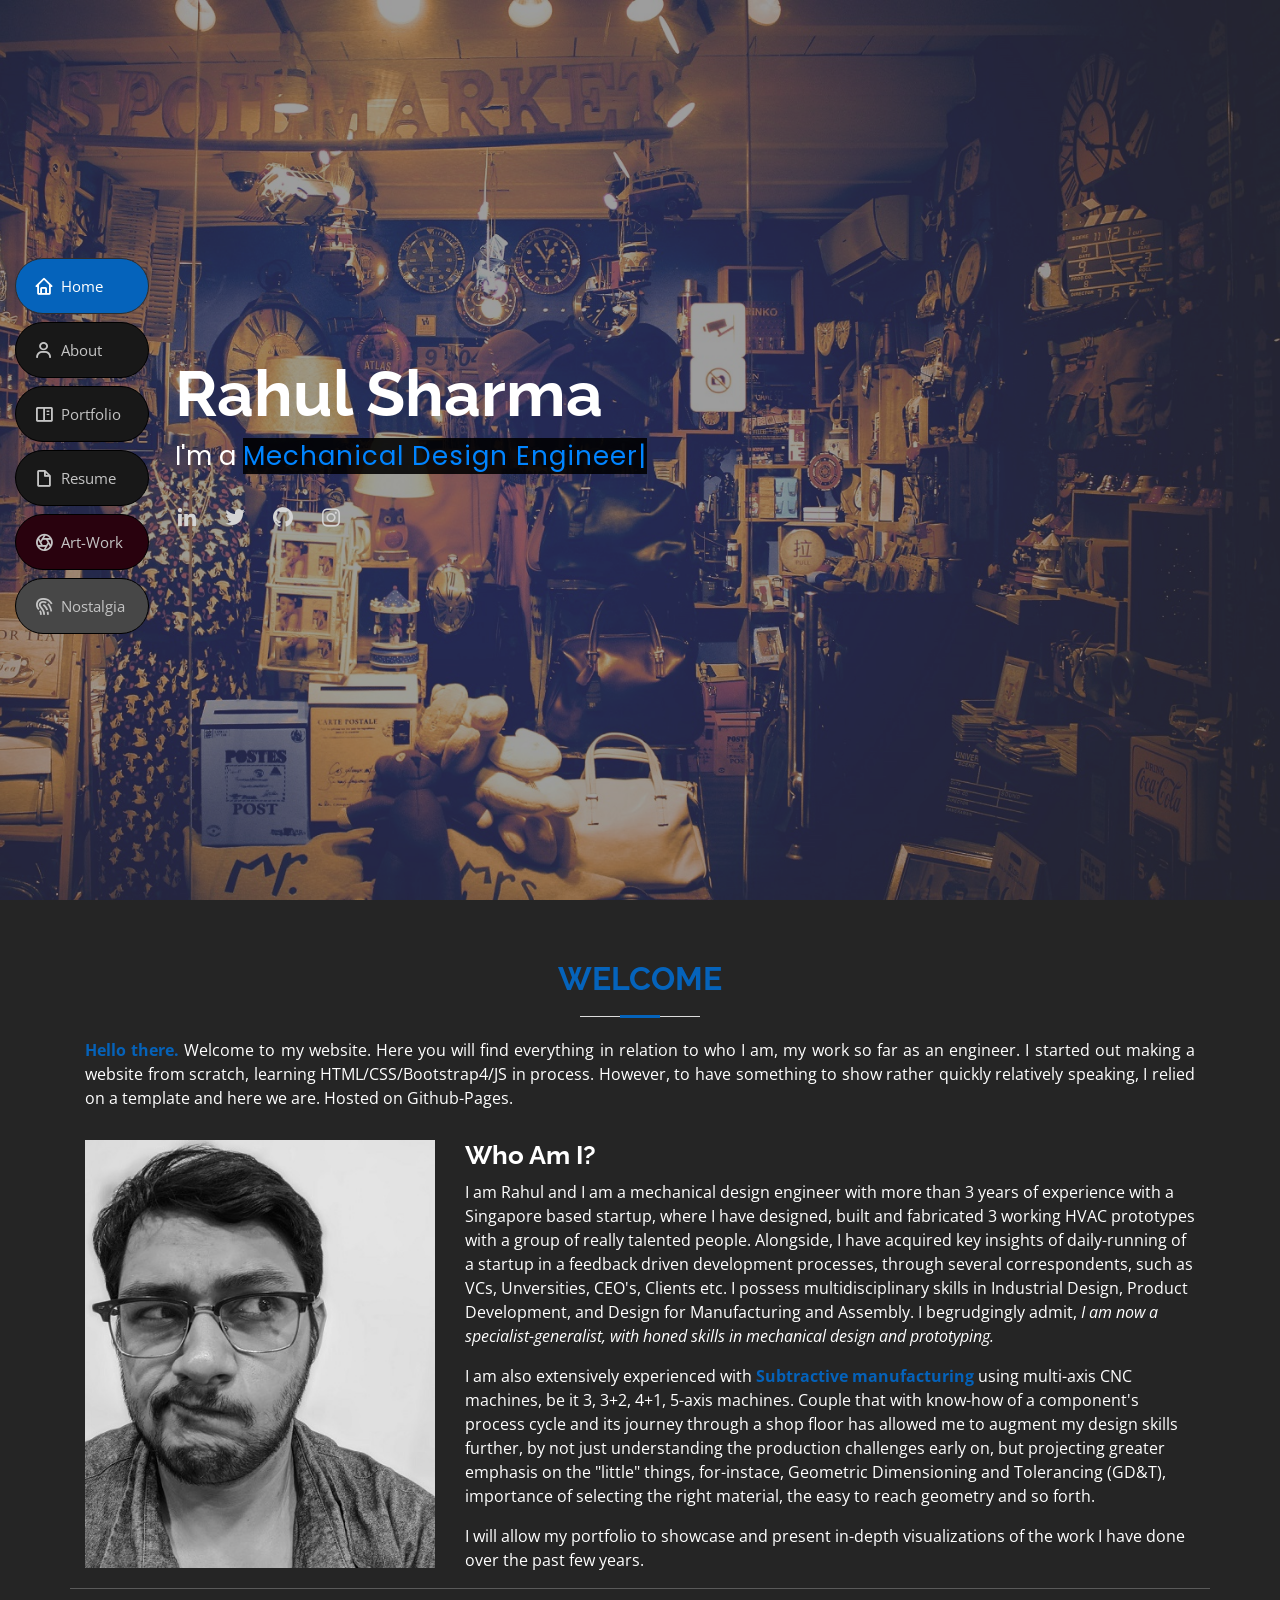
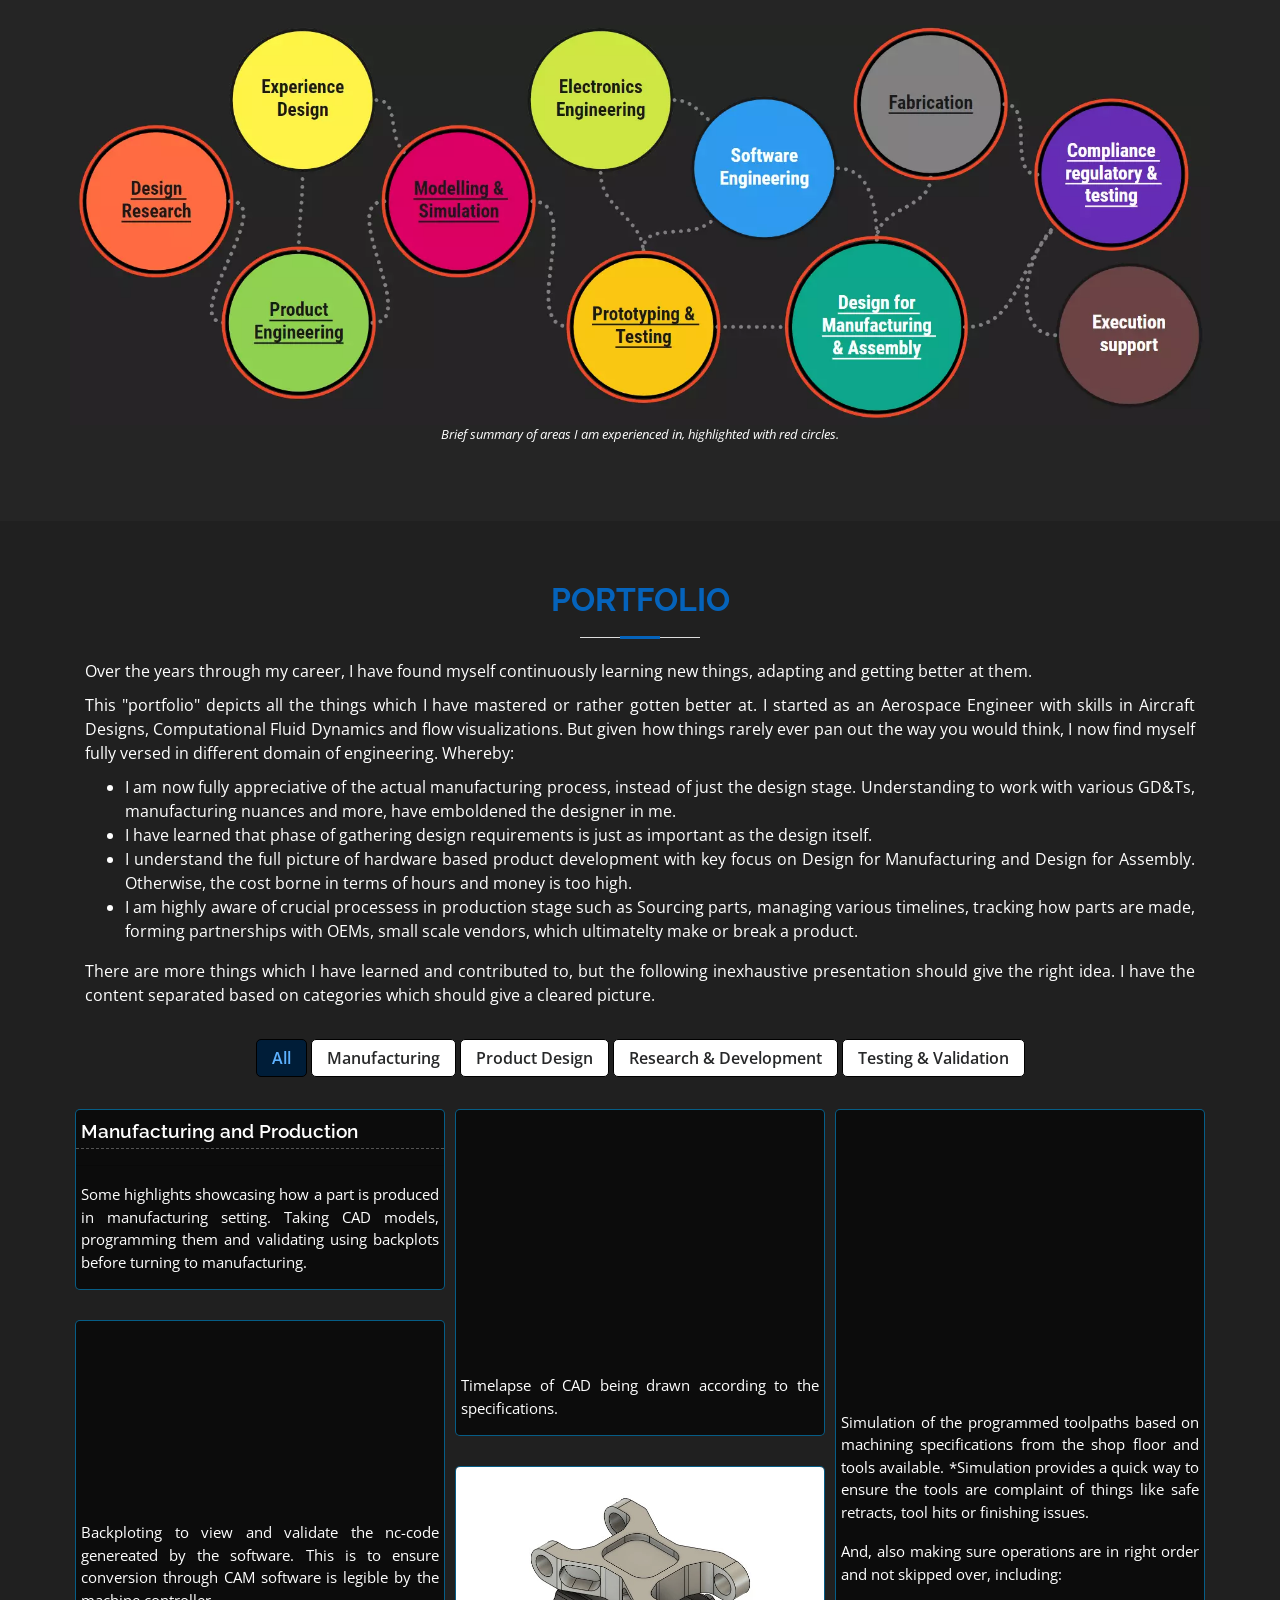
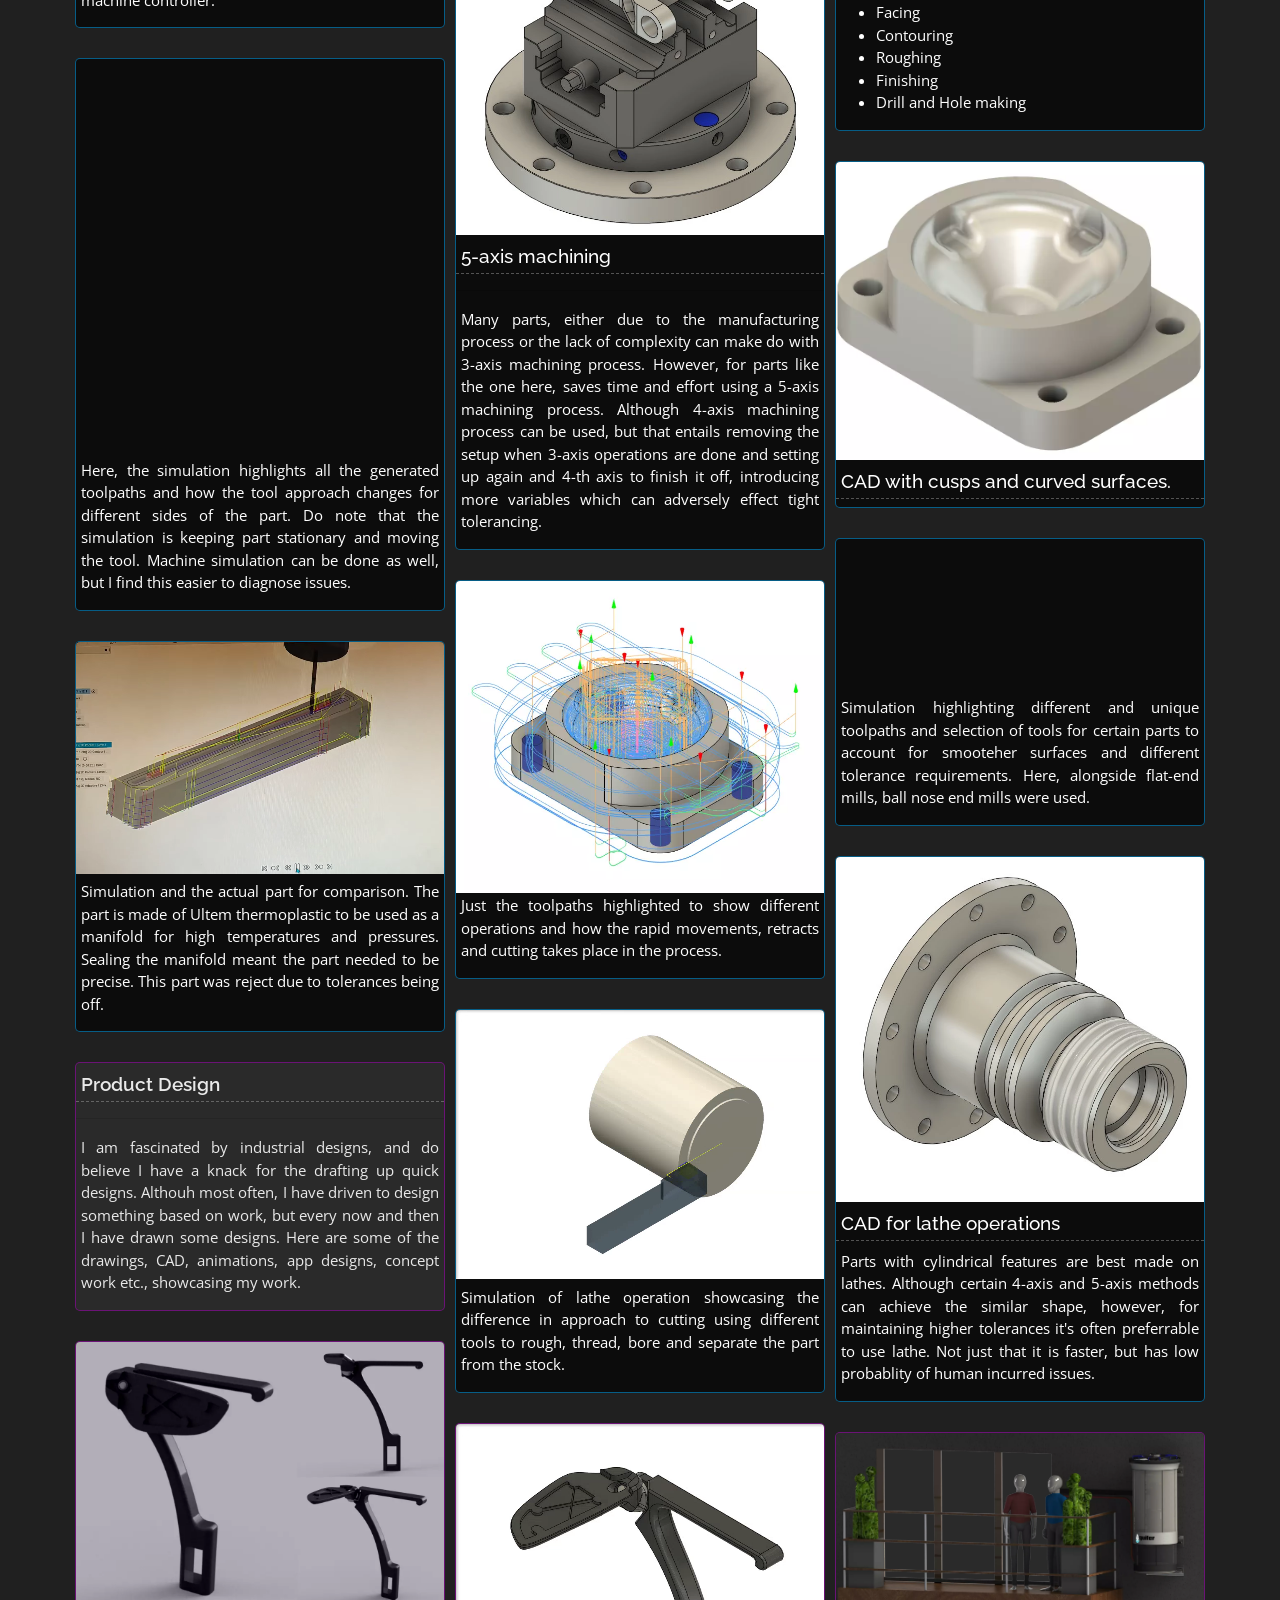
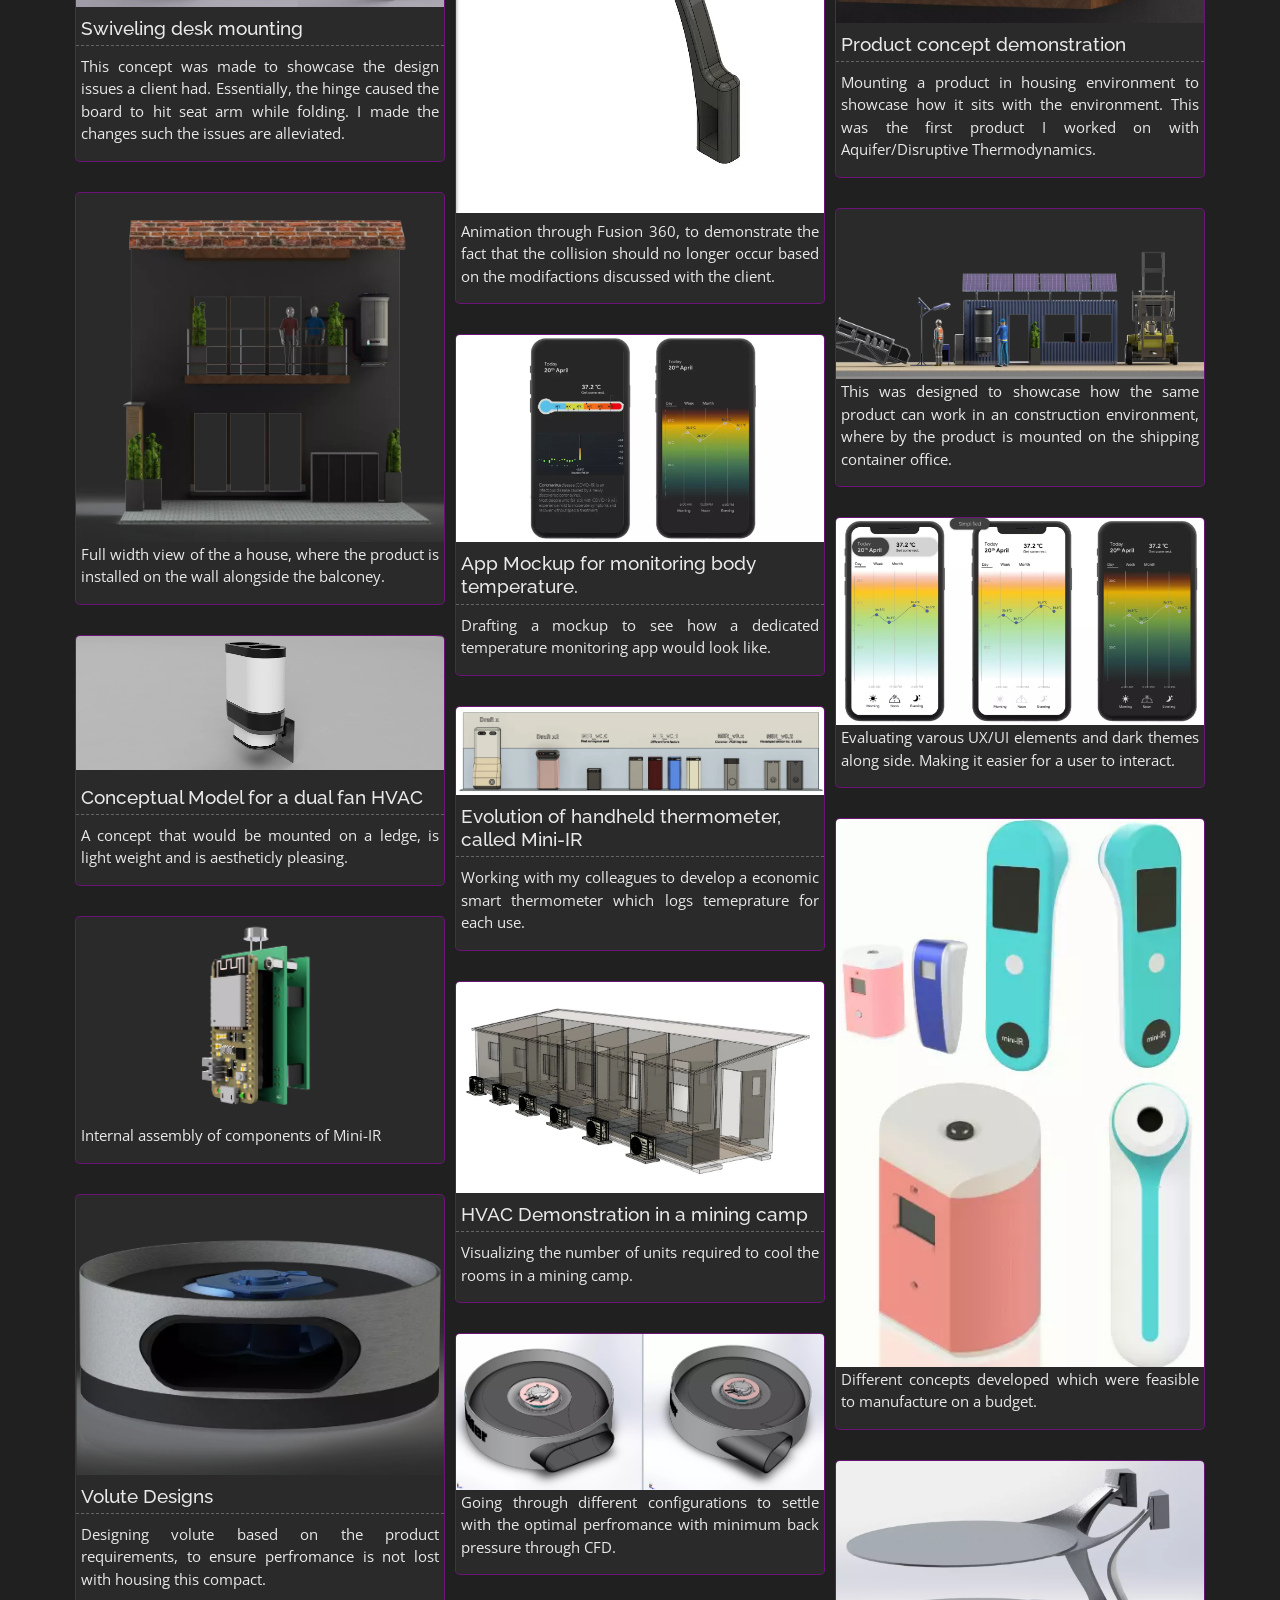
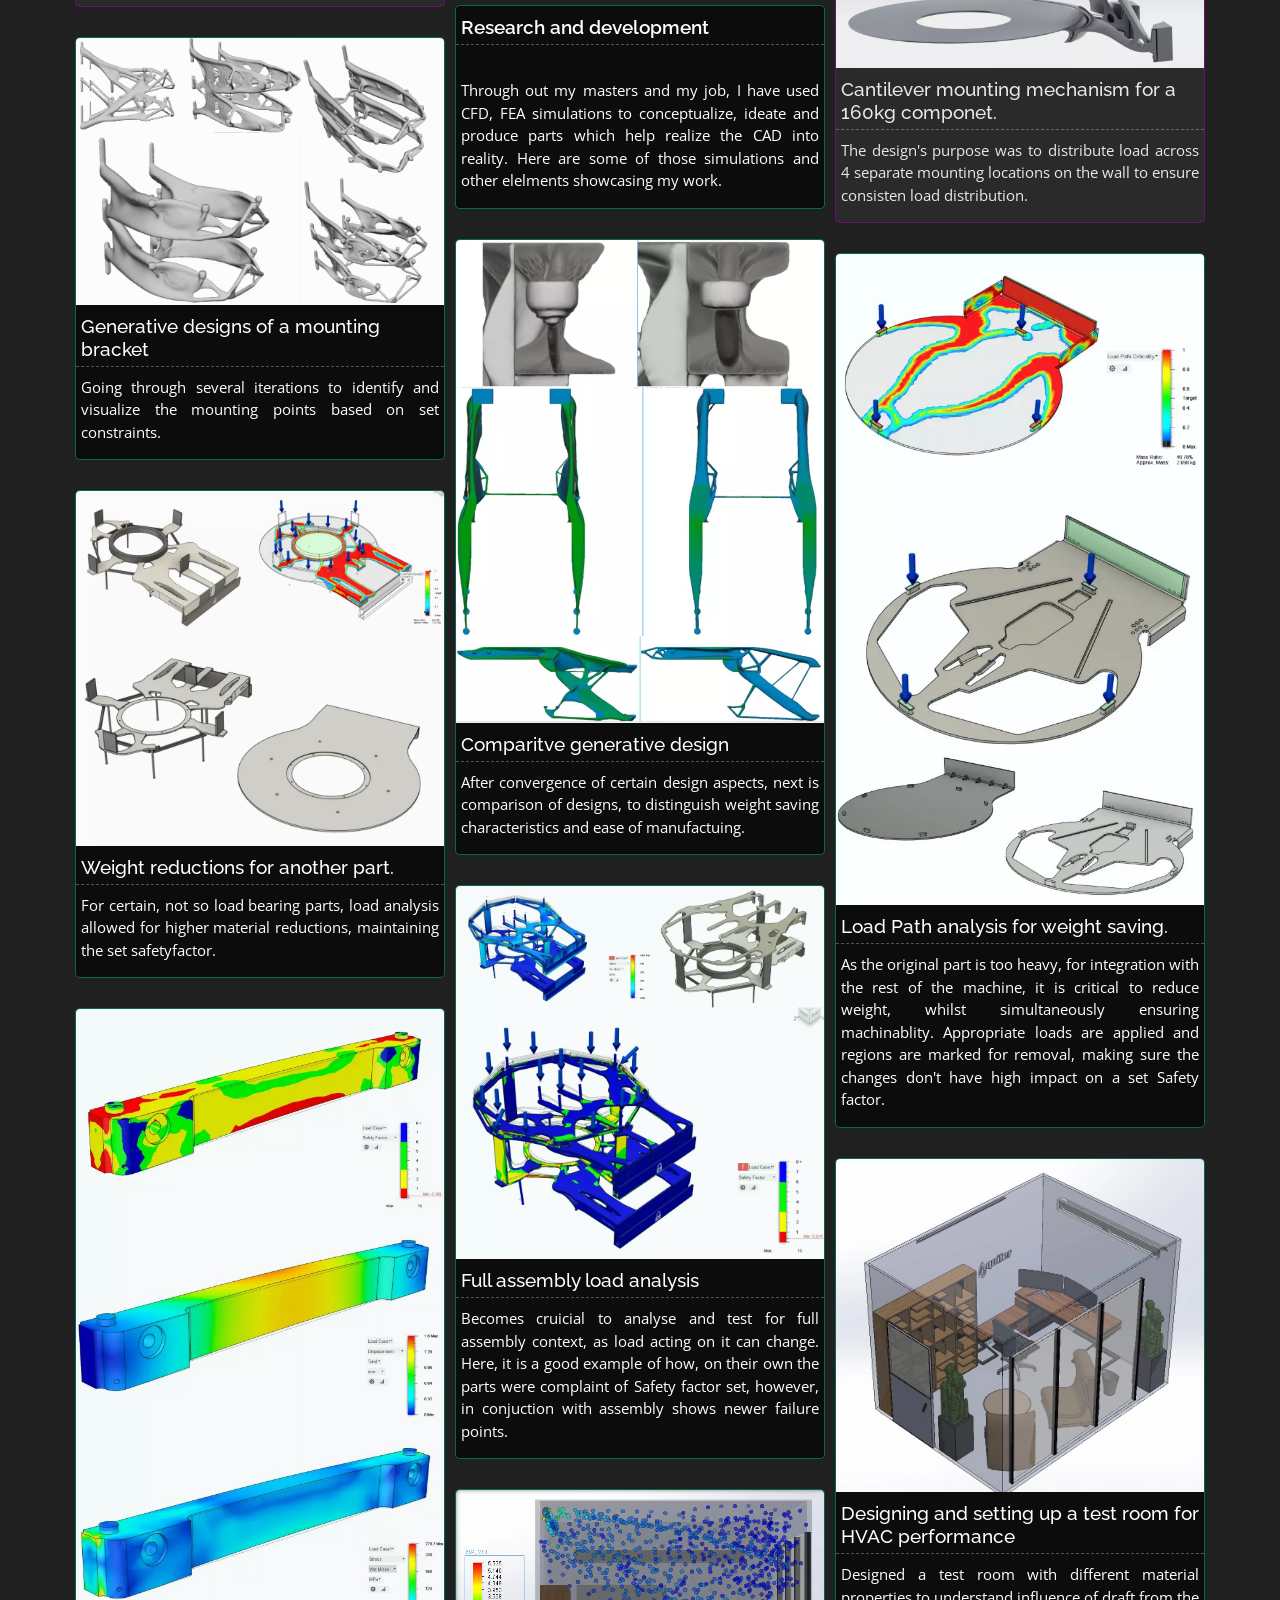
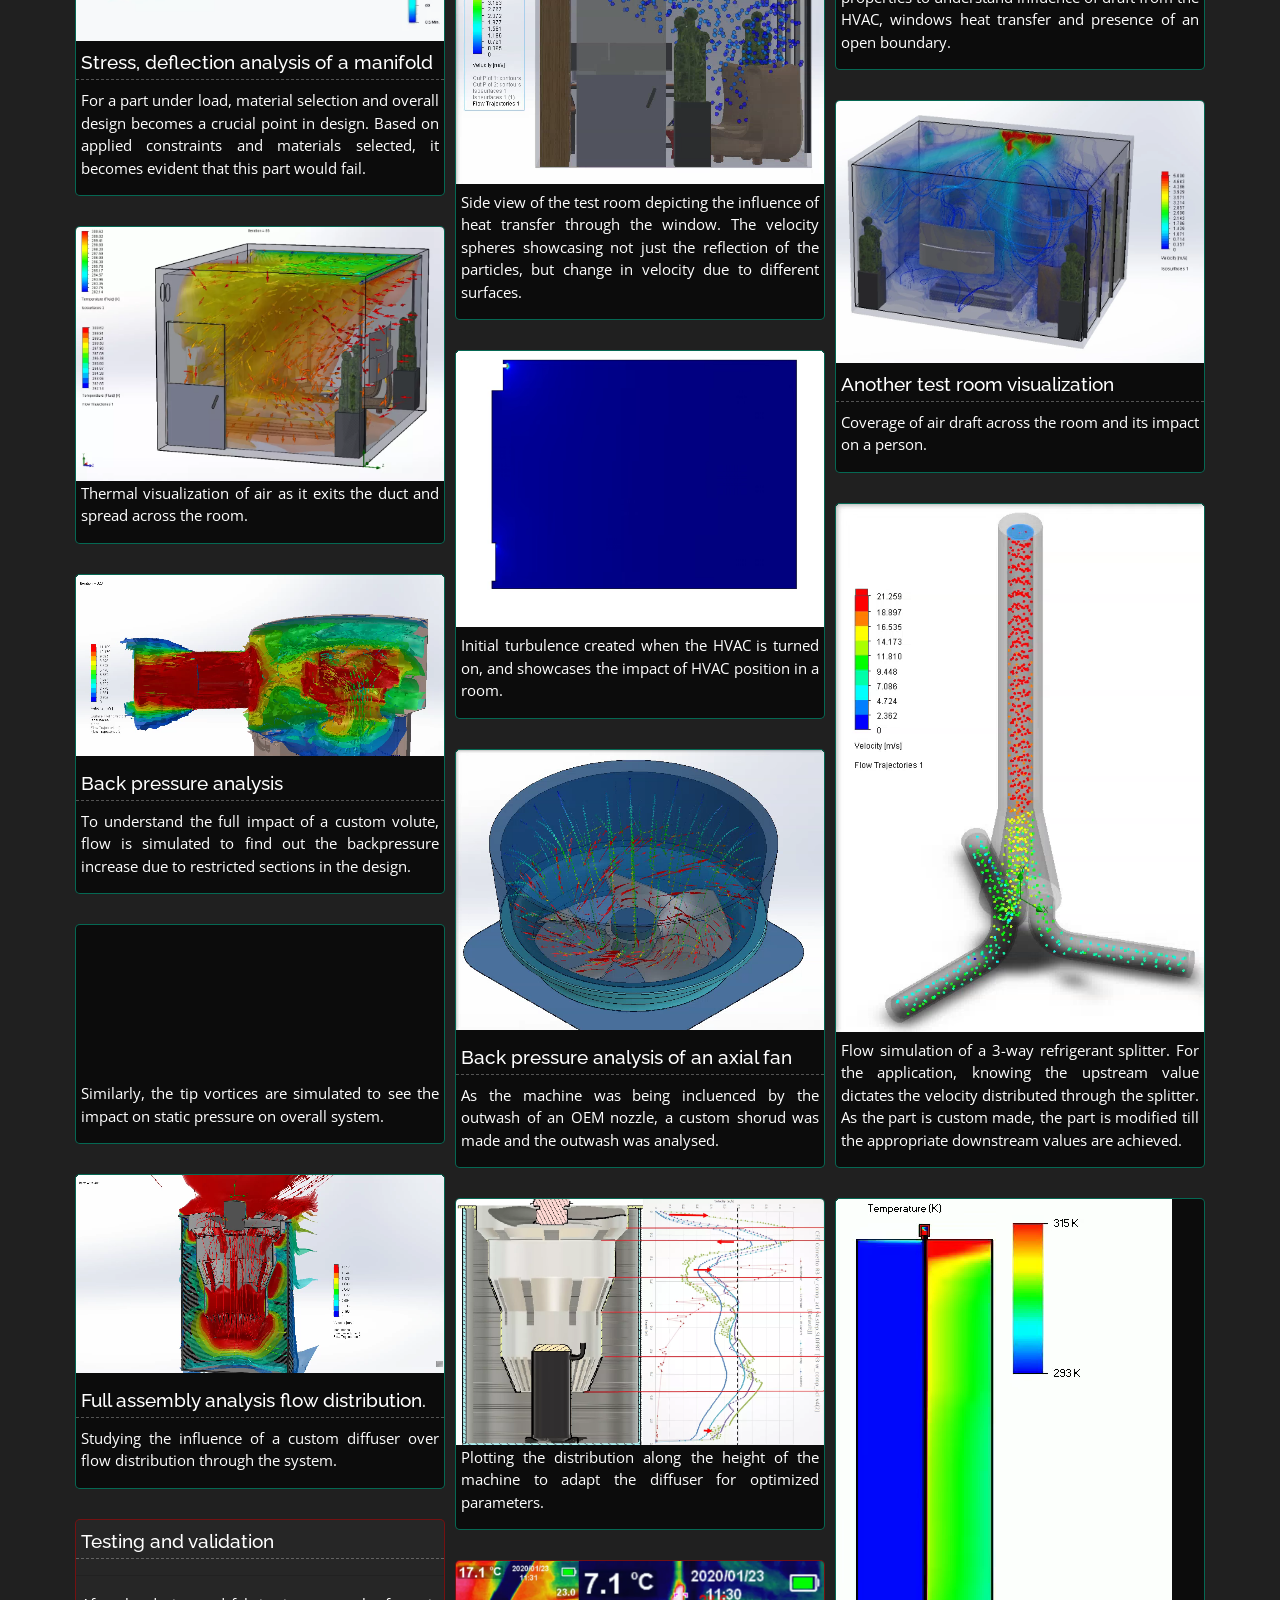
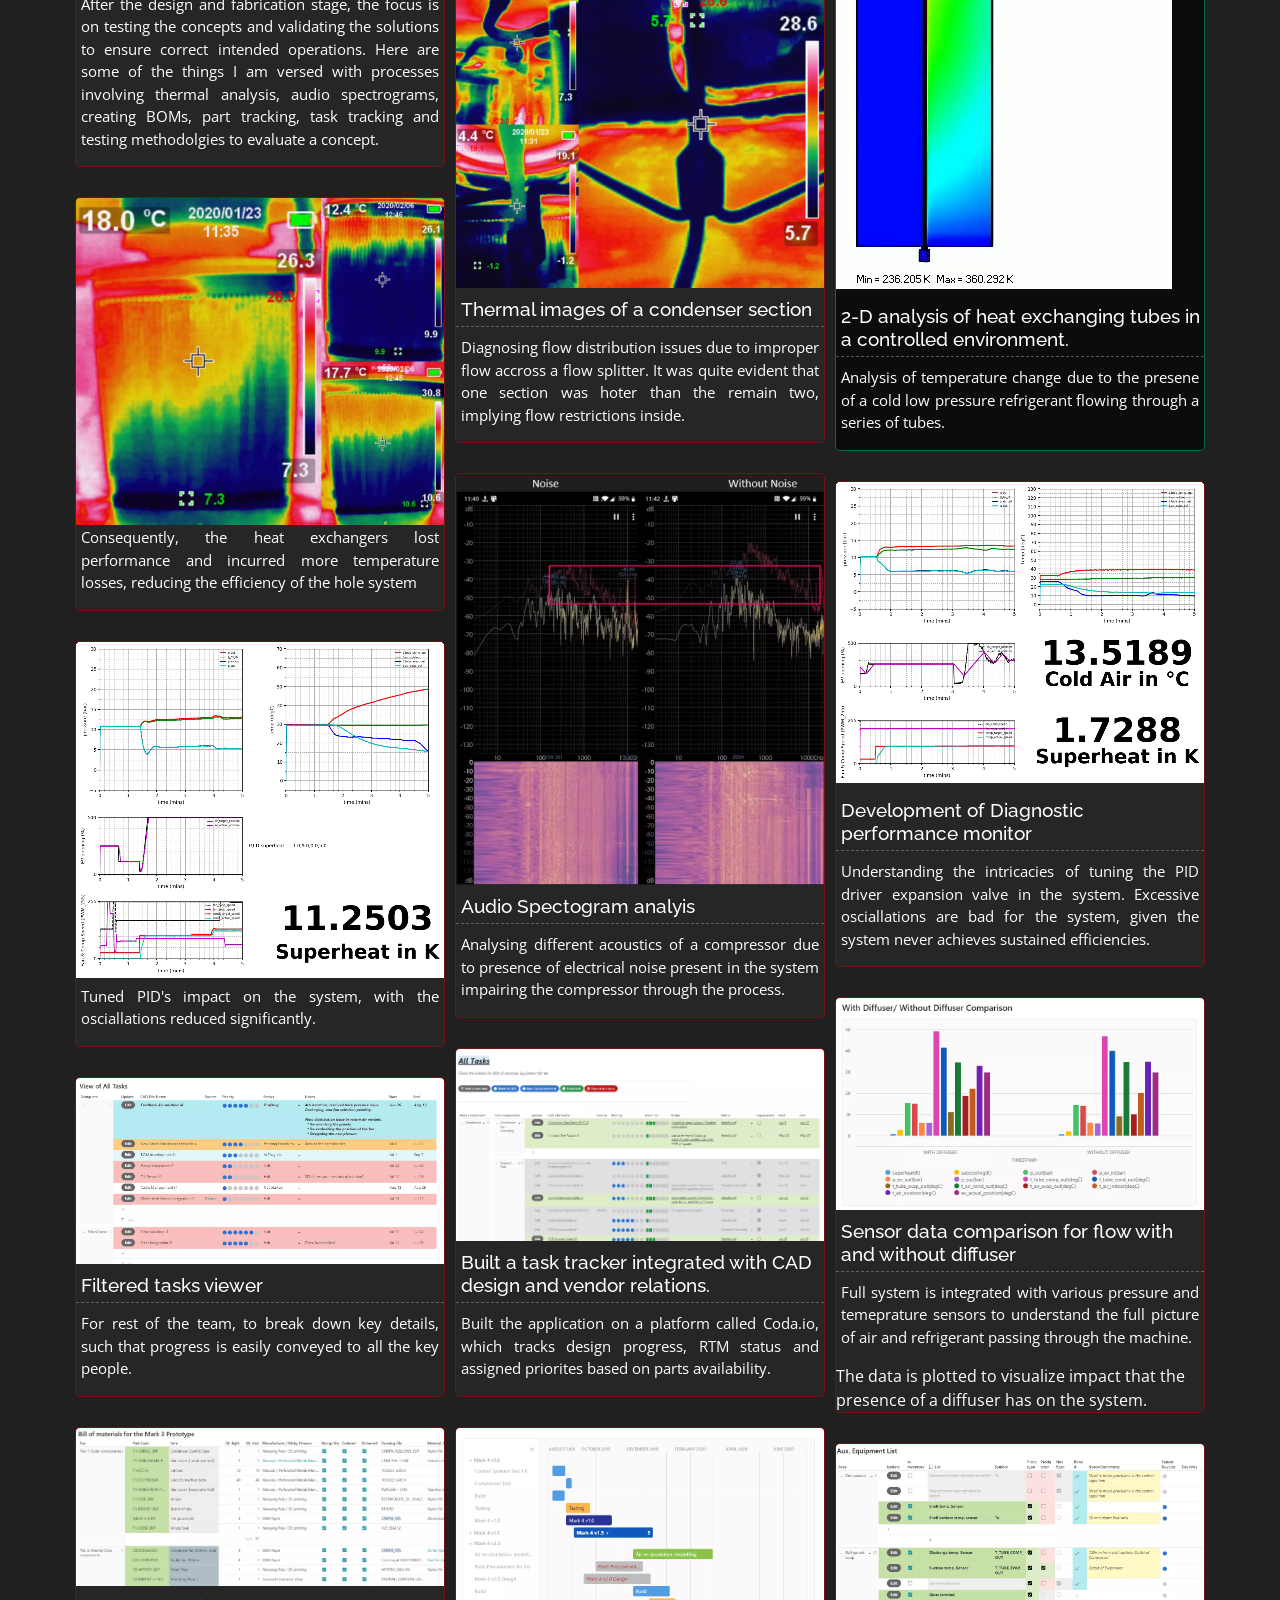
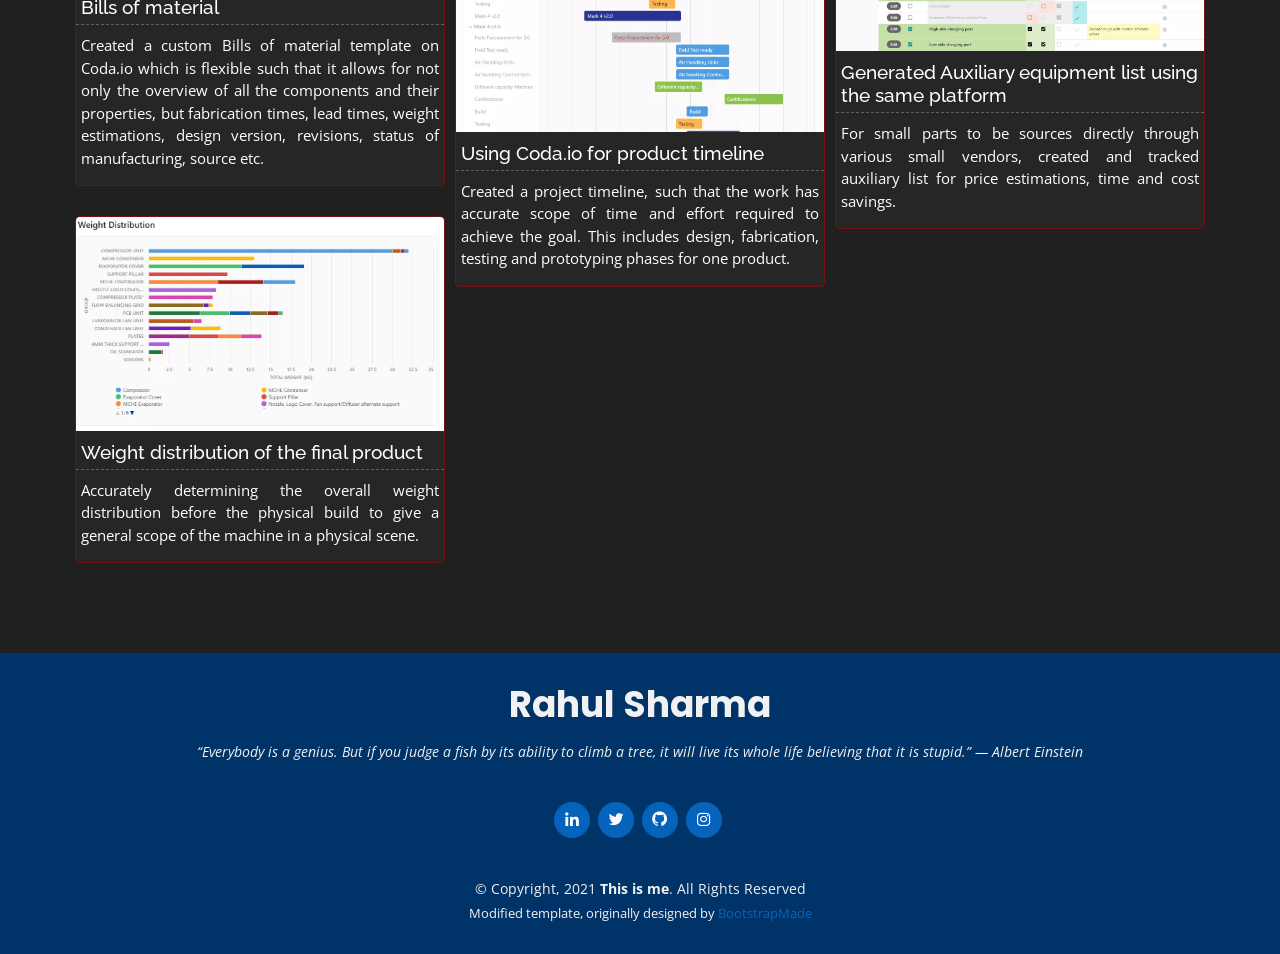
==== index.html @ 42ec7d85 "title update" ====
<!DOCTYPE html>
<html lang="en">

<head>
  <meta charset="utf-8">
  <meta content="width=device-width, initial-scale=1.0" name="viewport">

  <title>This is me - Home</title>
  <meta content="Personal Website" name="description">
  <meta content="HTML, CSS, JavaScript, Portfolio, Work, Photography, My work, Learning" name="keywords">
  <meta content="Rahul Sharma" name="author">

  <!-- Global site tag (gtag.js) - Google Analytics -->
  <script async src="https://www.googletagmanager.com/gtag/js?id=G-GDB1FDJ98K"></script>
  <script>
    window.dataLayer = window.dataLayer || [];

    function gtag() {
      dataLayer.push(arguments);
    }
    gtag('js', new Date());

    gtag('config', 'G-GDB1FDJ98K');
  </script>

  <!-- Favicons -->
  <link href="assets/img/favicon.jpg" rel="icon">
  <link href="assets/img/apple-touch-icon.jpg" rel="apple-touch-icon">

  <!-- Google Fonts -->
  <link
    href="https://fonts.googleapis.com/css?family=Open+Sans:300,300i,400,400i,600,600i,700,700i|Raleway:300,300i,400,400i,500,500i,600,600i,700,700i|Poppins:300,300i,400,400i,500,500i,600,600i,700,700i"
    rel="stylesheet">

  <!-- Vendor CSS Files -->
  <link href="assets/vendor/bootstrap/css/bootstrap.min.css" rel="stylesheet">
  <link href="assets/vendor/icofont/icofont.min.css" rel="stylesheet">
  <link href="assets/vendor/boxicons/css/boxicons.min.css" rel="stylesheet">
  <link href="assets/vendor/venobox/venobox.css" rel="stylesheet">
  <link href="assets/vendor/owl.carousel/assets/owl.carousel.min.css" rel="stylesheet">
  <link href="assets/vendor/aos/aos.css" rel="stylesheet">

  <!-- Template Main CSS File -->
  <link href="assets/css/style.css" rel="stylesheet">

  <!-- =======================================================
  * Template Name: MyResume - v2.2.1
  * Template URL: https://bootstrapmade.com/free-html-bootstrap-template-my-resume/
  * Author: BootstrapMade.com
  * License: https://bootstrapmade.com/license/
  ======================================================== -->
</head>

<body>

  <!-- ======= Mobile nav toggle button ======= -->
  <button type="button" class="mobile-nav-toggle d-xl-none"><i class="icofont-navigation-menu"></i></button>

  <!-- ======= Header ======= -->
  <header id="header" class="d-flex flex-column justify-content-center">

    <nav class="nav-menu">
      <ul>
        <li class="active"><a href="#hero"><i class="bx bx-home"></i> <span>Home</span></a></li>
        <li><a href="#about"><i class="bx bx-user"></i> <span>About</span></a></li>
        <li><a href="#portfolio"><i class="bx bx-book-content"></i> <span>Portfolio</span></a></li>
        <li><a href="/resume.html"><i class="bx bx-file-blank"></i> <span>Resume</span></a></li>
        <li><a href="https://www.rahulsharma.xyz" target="_blank" class="photos"><i class="bx bx-aperture"></i>
            <span>Art-Work</span></a></li>
        <li><a href="https://rahulsharma94.wixsite.com/rahul-sharma" target="_blank" class="nostalgia"><i
              class="bx bx-fingerprint"></i>
            <span>Nostalgia</span></a></li>

        <!--<li><a href="#services"><i class="bx bx-server"></i> <span>My Blog!</span></a></li>-->
      </ul>
    </nav><!-- .nav-menu -->

  </header><!-- End Header -->

  <!-- ======= Hero Section ======= -->
  <section id="hero" class="d-flex flex-column justify-content-center">
    <div class="container" data-aos="zoom-in" data-aos-delay="100">
      <h1>Rahul Sharma</h1>
      <p>I'm a <span class="typed" data-typed-items="Mechanical Design Engineer, Product Designer, Photographer"></span>
      </p>
      <div class="social-links">
        <a href="https://www.linkedin.com/in/rahul-sha/" target="_blank" class="linkedin"><i
            class="bx bxl-linkedin"></i></a>
        <a href="https://twitter.com/xo_rahul" target="_blank" class="twitter"><i class="bx bxl-twitter"></i></a>
        <a href="https://github.com/rahul-sha" target="_blank" class="github"><i class="bx bxl-github"></i></a>
        <!--<a href="#" class="facebook"><i class="bx bxl-facebook"></i></a>-->
        <a href="https://www.instagram.com/ray_shiene/" target="_blank" class="instagram"><i
            class="bx bxl-instagram"></i></a>
        <!--<a href="#" class="google-plus"><i class="bx bxl-skype"></i></a>-->

      </div>
    </div>
  </section><!-- End Hero -->

  <main id="main">

    <!-- ======= About Section ======= -->
    <section id="about" class="about">
      <div class="container" data-aos="fade-up">

        <div class="section-title">
          <h2>Welcome</h2>
          <p><a href="https://youtu.be/rEq1Z0bjdwc?t=8" target="_blank">Hello there.</a> Welcome to my website. Here you
            will find everything in relation to who I am, my work so far as an engineer. I started out making a website
            from scratch, learning HTML/CSS/Bootstrap4/JS in process. However, to have something to show rather quickly
            relatively speaking, I relied on a template and here we are. Hosted on Github-Pages.

            <style>
              .about a {
                color: #0562b9;
                font-weight: bold;
              }

              .about a:hover {
                color: red;
              }
            </style>
        </div>

        <div class="row">
          <div class="col-lg-4">
            <img src="assets/img/profile-img.jpg" class="img-fluid" alt="My photo">
          </div>
          <div class="col-lg-8 pt-4 pt-lg-0 content">
            <h3>Who Am I?</h3>
            <p>
              I am Rahul and I am a mechanical design engineer with more than 3 years of experience with a Singapore
              based startup, where I have designed, built and fabricated 3 working HVAC prototypes with a group of
              really talented people. Alongside, I have acquired key insights of daily-running of a startup in a
              feedback driven
              development processes, through several correspondents, such as VCs, Unversities, CEO's, Clients etc. I
              possess multidisciplinary skills in Industrial Design, Product Development, and
              Design for Manufacturing and Assembly. I begrudgingly admit, <span class="font-italic">I am now a
                specialist-generalist, with honed skills in mechanical design and prototyping.</span>
            </p>
            <p>
              I am also extensively experienced with <a
                href="https://formlabs.com/asia/blog/additive-manufacturing-vs-subtractive-manufacturing/"
                target="_blank">Subtractive manufacturing</a> using
              multi-axis CNC machines, be it 3, 3+2, 4+1, 5-axis machines. Couple that with know-how of a component's
              process cycle and its journey through a shop floor has allowed me to augment my design skills
              further, by not just understanding the production challenges early on, but projecting greater emphasis on
              the "little" things, for-instace,
              Geometric Dimensioning and Tolerancing (GD&T), importance of selecting the right material, the easy to
              reach geometry and so forth.
            </p>
            <p>I will allow my portfolio to showcase and present in-depth visualizations of the work I have done over
              the past few
              years.</p>
          </div>
          <figure>
            <hr style="background-color: rgba(255, 255, 255, 0.295);">
            <img src="assets/img/responsibilities.webp" width="100%" style="padding-top: 20px;"
              alt="My responsibilities">
            <figcaption style="font-size: smaller;font-style: italic; text-align: center;">Brief summary of areas I am
              experienced in, highlighted with red circles.</figcaption>
          </figure>
        </div>

      </div>
    </section><!-- End About Section -->

    <!-- ======= Work-Portfolio Section ======= -->
    <section id="portfolio" class="portfolio section-bg">
      <div class="container" data-aos="fade-up">

        <div class="section-title">
          <h2>Portfolio</h2>
          <p>Over the years through my career, I have found myself continuously learning new things,
            adapting and getting better at them.</p>
          <p>This "portfolio" depicts all the things which I have mastered or rather gotten better at. I started as an
            Aerospace Engineer with skills in Aircraft Designs, Computational Fluid Dynamics and flow visualizations.
            But given how things rarely ever pan out the way you would think, I now find myself fully versed in
            different domain of engineering. Whereby:
          </p>

          <ul>
            <li>I am now fully appreciative of the actual manufacturing process, instead of just the design stage.
              Understanding to work with various GD&Ts, manufacturing nuances and more, have emboldened the
              designer in me.</li>
            <li>I have learned that phase of gathering design requirements is just as important as the design itself.
            </li>
            <li>I understand the full picture of hardware based product development with key focus on Design for
              Manufacturing and Design for Assembly. Otherwise, the cost borne in terms of hours and money is too high.
            </li>
            <li>I am highly aware of crucial processess in production stage such as Sourcing parts, managing various
              timelines, tracking how parts are made, forming partnerships with OEMs,
              small scale vendors, which ultimatelty make or break a product.</li>
          </ul>

          <p>There are more things which I have learned and contributed to, but the following inexhaustive presentation
            should give the right idea. I have the content separated based on categories which should give a cleared
            picture.</p>

        </div>

        <div class="row">
          <div class="col-lg-12 d-flex justify-content-center" data-aos="fade-up" data-aos-delay="100">
            <ul id="portfolio-flters">
              <li data-filter="*" class="filter-active">All</li>
              <li data-filter=".filter-mnfg">Manufacturing</li>
              <li data-filter=".filter-prd-dsn">Product Design</li>
              <li data-filter=".filter-rnd">Research & Development</li>
              <li data-filter=".filter-tnv">Testing & Validation</li>
            </ul>
          </div>
        </div>

        <div class="row portfolio-container" data-aos="fade-up" data-aos-delay="200">
          <!-- ---------------------------- Manufacturing ---------------------------- -->
          <!-- --------------------------------- P1 ---------------------------------- -->
          <div class="col-lg-4 col-md-6 portfolio-item filter-mnfg">
            <div class="portfolio-wrap mnfg-dsc">
              <style>
                .mnfg-dsc h4 {
                  padding-top: 10px;
                  font-weight: 600;
                }
              </style>
              <h4>Manufacturing and Production</h4>
              <hr>
              <p>Some highlights showcasing how a part is produced in manufacturing setting.
                Taking CAD models, programming them and validating using backplots before
                turning to manufacturing.
              </p>
            </div>
          </div>

          <div class="col-lg-4 col-md-6 portfolio-item filter-mnfg">
            <div class="portfolio-wrap">
              <video class="img-fluid" autoplay loop muted>
                <source src="assets/img/portfolio/Manufacturing/P1 CAD.webm" type="video/webm" alt="Video">
              </video>
              <p>Timelapse of CAD being drawn according to the specifications.</p>
            </div>
          </div>

          <div class="col-lg-4 col-md-6 portfolio-item filter-mnfg">
            <div class="portfolio-wrap">
              <video class="img-fluid" autoplay loop muted>
                <source src="assets/img/portfolio/Manufacturing/P1 CAM Simulation.webm" type="video/webm" alt="Video">
              </video>
              <p>Simulation of the programmed toolpaths based on machining specifications from the shop floor and tools
                available.
                *Simulation provides a quick way to ensure the tools are complaint of things like safe retracts, tool
                hits or finishing issues.
              </p>
              <P>And, also making sure operations are in right order and not skipped over, including:
              </P>
              <ul>
                <li>Facing</li>
                <li>Contouring</li>
                <li>Roughing</li>
                <li>Finishing</li>
                <li>Drill and Hole making</li>
              </ul>
            </div>
          </div>

          <div class="col-lg-4 col-md-6 portfolio-item filter-mnfg">
            <div class="portfolio-wrap">
              <video class="img-fluid" autoplay loop muted>
                <source src="assets/img/portfolio/Manufacturing/P1 Toolpath backplot.webm" type="video/webm"
                  alt="Video">
              </video>
              <p>Backploting to view and validate the nc-code genereated by the software. This is to ensure
                conversion through CAM software is legible by the machine controller.</p>
            </div>
          </div>

          <!-- --------------------------------- P2 ---------------------------------- -->

          <div class="col-lg-4 col-md-6 portfolio-item filter-mnfg">
            <div class="portfolio-wrap">
              <img src="assets/img/portfolio/Manufacturing/P2.webp" class="img-fluid" alt="">

              <h4>5-axis machining</h4>
              <hr>
              <p>Many parts, either due to the manufacturing process or the lack of complexity can make do with
                3-axis machining process. However, for parts like the one here, saves time and effort using a 5-axis
                machining process.
                Although 4-axis machining process can be used, but that entails removing the setup when 3-axis
                operations are done and
                setting up again and 4-th axis to finish it off, introducing more variables which can adversely effect
                tight tolerancing.
              </p>
            </div>
          </div>

          <div class="col-lg-4 col-md-6 portfolio-item filter-mnfg">
            <div class="portfolio-wrap">
              <video class="img-fluid" autoplay loop muted>
                <source src="assets/img/portfolio/Manufacturing/P2 CAM Multi Axis Simulation.webm" type="video/webm"
                  alt="Video">
              </video>
              <p>Here, the simulation highlights all the generated toolpaths and how the tool approach changes for
                different sides of the part.
                Do note that the simulation is keeping part stationary and moving the tool. Machine simulation can be
                done as well, but I find this easier to diagnose issues.
              </p>
            </div>
          </div>

          <!-- --------------------------------- P3 ---------------------------------- -->

          <div class="col-lg-4 col-md-6 portfolio-item filter-mnfg">
            <div class="portfolio-wrap">
              <img src="assets/img/portfolio/Manufacturing/P3 CAD model.webp" class="img-fluid" alt="">
              <h4>CAD with cusps and curved surfaces.</h4>
            </div>
          </div>

          <div class="col-lg-4 col-md-6 portfolio-item filter-mnfg">
            <div class="portfolio-wrap">
              <video class="img-fluid" autoplay loop muted>
                <source src="assets/img/portfolio/Manufacturing/P3 CAM Simulation.webm" type="video/webm" alt="Video">
              </video>
              <p>Simulation highlighting different and unique toolpaths and selection of tools for certain parts
                to account for smooteher surfaces and different tolerance requirements. Here, alongside flat-end mills,
                ball nose end mills were used.
              </p>
            </div>
          </div>

          <div class="col-lg-4 col-md-6 portfolio-item filter-mnfg">
            <div class="portfolio-wrap">
              <img src="assets/img/portfolio/Manufacturing/P3 CAM toolpaths.webp" class="img-fluid" alt="">
              <p>Just the toolpaths highlighted to show different operations and how the rapid movements, retracts and
                cutting takes place in the process.</p>
            </div>
          </div>

          <!-- --------------------------------- P5 ---------------------------------- -->
          <div class="col-lg-4 col-md-6 portfolio-item filter-mnfg">
            <div class="portfolio-wrap">

              <video class="img-fluid" autoplay loop muted>
                <source src="assets/img/portfolio/Manufacturing/P5 manifold cam.webm" type="video/webm" alt="Video">
              </video>
              <p>Simulation and the actual part for comparison. The part is made of Ultem thermoplastic to be used as a
                manifold for high temperatures
                and pressures. Sealing the manifold meant the part needed to be precise. This part was reject due to
                tolerances being off.
              </p>
            </div>
          </div>

          <!-- --------------------------------- P4 ---------------------------------- -->

          <div class="col-lg-4 col-md-6 portfolio-item filter-mnfg">
            <div class="portfolio-wrap">
              <img src="assets/img/portfolio/Manufacturing/P4.webp" class="img-fluid" alt="">

              <h4>CAD for lathe operations</h4>
              <p>Parts with cylindrical features are best made on lathes. Although certain 4-axis and 5-axis methods can
                achieve the similar shape, however,
                for maintaining higher tolerances it's often preferrable to use lathe. Not just that it is faster, but
                has low probablity of human incurred issues.</p>
            </div>
          </div>

          <div class="col-lg-4 col-md-6 portfolio-item filter-mnfg">
            <div class="portfolio-wrap">
              <video class="img-fluid" autoplay loop muted>
                <source src="assets/img/portfolio/Manufacturing/P4 CAM Lathe.webm" type="video/webm" alt="Video">
              </video>
              <p>Simulation of lathe operation showcasing the difference in approach to cutting using different tools to
                rough, thread, bore and separate the part from the stock.</p>
            </div>
          </div>


          <!-- --------------------------- Product Design ---------------------------- -->
          <!-- --------------------------------- PR1 ---------------------------------- -->
          <div class="col-lg-4 col-md-6 portfolio-item filter-prd-dsn">
            <div class="portfolio-wrap mnfg-dsc">
              <style>
                .mnfg-dsc h4 {
                  padding-top: 10px;
                  font-weight: 600;
                }
              </style>
              <h4>Product Design</h4>
              <hr>
              <p>I am fascinated by industrial designs, and do believe I have a knack for the drafting up quick designs.
                Althouh most often, I have driven to design something based on work, but every now and then I have drawn
                some designs.
                Here are some of the drawings, CAD, animations, app designs, concept work etc., showcasing my work.
              </p>
            </div>
          </div>

          <div class="col-lg-4 col-md-6 portfolio-item filter-prd-dsn">
            <div class="portfolio-wrap">
              <img src="assets/img/portfolio/Product design/PR1-0.webp" class="img-fluid" alt="">
              <h4>Swiveling desk mounting</h4>
              <p>This concept was made to showcase the design issues a client had. Essentially, the hinge caused the
                board to hit seat arm while folding.
                I made the changes such the issues are alleviated.
              </p>
            </div>
          </div>

          <div class="col-lg-4 col-md-6 portfolio-item filter-prd-dsn">
            <div class="portfolio-wrap">
              <video class="img-fluid" autoplay loop muted>
                <source src="assets/img/portfolio/Product design/PR1 anim.webm" type="video/webm" alt="Video">
              </video>
              <p>Animation through Fusion 360, to demonstrate the fact that the collision should no longer occur based
                on the modifactions discussed with the client.</p>
            </div>
          </div>

          <!-- --------------------------------- PR4 --------------------------------- -->

          <div class="col-lg-4 col-md-6 portfolio-item filter-prd-dsn">
            <div class="portfolio-wrap">
              <img src="assets/img/portfolio/Product design/PR4-1.webp" class="img-fluid" alt="">
              <h4>Product concept demonstration</h4>
              <p>Mounting a product in housing environment to showcase how it sits with the environment.
                This was the first product I worked on with Aquifer/Disruptive Thermodynamics.
              </p>
            </div>
          </div>

          <div class="col-lg-4 col-md-6 portfolio-item filter-prd-dsn">
            <div class="portfolio-wrap">
              <img src="assets/img/portfolio/Product design/PR4-2.webp" class="img-fluid" alt="">
              <p>Full width view of the a house, where the product is installed on the wall alongside the balconey.</p>
            </div>
          </div>

          <div class="col-lg-4 col-md-6 portfolio-item filter-prd-dsn">
            <div class="portfolio-wrap">
              <img src="assets/img/portfolio/Product design/PR4-3.webp" class="img-fluid" alt="">
              <p>This was designed to showcase how the same product can work in an construction environment, where by
                the product is mounted on the shipping container office.</p>
            </div>
          </div>

          <!-- --------------------------------- PR5 --------------------------------- -->

          <div class="col-lg-4 col-md-6 portfolio-item filter-prd-dsn">
            <div class="portfolio-wrap">
              <img src="assets/img/portfolio/Product design/PR5-1.webp" class="img-fluid" alt="">
              <h4>App Mockup for monitoring body temperature.</h4>
              <p>Drafting a mockup to see how a dedicated temperature monitoring app would look like.</p>
            </div>
          </div>

          <div class="col-lg-4 col-md-6 portfolio-item filter-prd-dsn">
            <div class="portfolio-wrap">
              <img src="assets/img/portfolio/Product design/PR5-2.webp" class="img-fluid" alt="">
              <p>Evaluating varous UX/UI elements and dark themes along side. Making it easier for a user to interact.
              </p>
            </div>
          </div>

          <!-- --------------------------------- PR6 --------------------------------- -->

          <div class="col-lg-4 col-md-6 portfolio-item filter-prd-dsn">
            <div class="portfolio-wrap">
              <video class="img-fluid" autoplay loop muted>
                <source src="assets/img/portfolio/Product design/PR6.webm" type="video/webm" alt="Video">
              </video>
              <h4>Conceptual Model for a dual fan HVAC</h4>
              <p>A concept that would be mounted on a ledge, is light weight and is aestheticly pleasing.</p>
            </div>
          </div>

          <!-- --------------------------------- PR7 --------------------------------- -->

          <div class="col-lg-4 col-md-6 portfolio-item filter-prd-dsn">
            <div class="portfolio-wrap">
              <img src="assets/img/portfolio/Product design/PR7-1.webp" class="img-fluid" alt="">
              <h4>Evolution of handheld thermometer, called Mini-IR</h4>
              <p>Working with my colleagues to develop a economic smart thermometer which logs temeprature for each use.
              </p>
            </div>
          </div>

          <div class="col-lg-4 col-md-6 portfolio-item filter-prd-dsn">
            <div class="portfolio-wrap">
              <img src="assets/img/portfolio/Product design/PR7.webp" class="img-fluid" alt="">
              <p>Different concepts developed which were feasible to manufacture on a budget.</p>
            </div>
          </div>

          <div class="col-lg-4 col-md-6 portfolio-item filter-prd-dsn">
            <div class="portfolio-wrap">
              <img src="assets/img/portfolio/Product design/PR7-22.webp" class="img-fluid" alt="">
              <p>Internal assembly of components of Mini-IR</p>
            </div>
          </div>

          <!-- --------------------------------- PR2 --------------------------------- -->

          <div class="col-lg-4 col-md-6 portfolio-item filter-prd-dsn">
            <div class="portfolio-wrap">
              <img src="assets/img/portfolio/Product design/PR2.webp" class="img-fluid" alt="">
              <h4>HVAC Demonstration in a mining camp</h4>
              <p>Visualizing the number of units required to cool the rooms in a mining camp.</p>
            </div>
          </div>

          <!-- --------------------------------- PR3 --------------------------------- -->

          <div class="col-lg-4 col-md-6 portfolio-item filter-prd-dsn">
            <div class="portfolio-wrap">
              <img src="assets/img/portfolio/Product design/PR3-1.webp" class="img-fluid" alt="">
              <h4>Volute Designs</h4>
              <p>Designing volute based on the product requirements, to ensure perfromance is not lost with housing this
                compact.</p>
            </div>
          </div>

          <div class="col-lg-4 col-md-6 portfolio-item filter-prd-dsn">
            <div class="portfolio-wrap">
              <img src="assets/img/portfolio/Product design/PR3-2.webp" class="img-fluid" alt="">
              <p>Going through different configurations to settle with the optimal perfromance with minimum back
                pressure through CFD.</p>
            </div>
          </div>

          <!-- --------------------------------- PR8 --------------------------------- -->

          <div class="col-lg-4 col-md-6 portfolio-item filter-prd-dsn">
            <div class="portfolio-wrap">
              <img src="assets/img/portfolio/Product design/PR8.webp" class="img-fluid" alt="">
              <h4>Cantilever mounting mechanism for a 160kg componet.</h4>
              <p>The design's purpose was to distribute load across 4 separate mounting locations on the wall to ensure
                consisten load distribution.</p>
            </div>
          </div>

          <!-- --------------------------- Research and Development ---------------------------- -->

          <div class="col-lg-4 col-md-6 portfolio-item filter-rnd">
            <div class="portfolio-wrap rnd-dsc">
              <style>
                .rnd-dsc h4 {
                  padding-top: 10px;
                  font-weight: 600;
                }
              </style>
              <h4>Research and development</h4>
              <hr>
              <p>Through out my masters and my job, I have used CFD, FEA simulations to conceptualize, ideate and
                produce
                parts which help realize the CAD into reality.
                Here are some of those simulations and other elelments showcasing my work.
              </p>
            </div>
          </div>

          <!-- --------------------------------- RD1 --------------------------------- -->

          <div class="col-lg-4 col-md-6 portfolio-item filter-rnd">
            <div class="portfolio-wrap">
              <img src="assets/img/portfolio/Research and Dev/RD1-1.webp" class="img-fluid" alt="">
              <h4>Generative designs of a mounting bracket</h4>
              <p>Going through several iterations to identify and visualize the mounting points based on set
                constraints.</p>
            </div>
          </div>

          <div class="col-lg-4 col-md-6 portfolio-item filter-rnd">
            <div class="portfolio-wrap">
              <img src="assets/img/portfolio/Research and Dev/RD1-2 Mounting Plates.webp" class="img-fluid" alt="">
              <h4>Comparitve generative design</h4>
              <p>After convergence of certain design aspects, next is comparison of designs, to distinguish weight
                saving characteristics and ease of manufactuing. </p>
            </div>
          </div>


          <!-- --------------------------------- RD2 ---------------------------------- -->

          <div class="col-lg-4 col-md-6 portfolio-item filter-rnd">
            <div class="portfolio-wrap">
              <img src="assets/img/portfolio/Research and Dev/RD2-1.webp" class="img-fluid" alt="">
              <h4>Load Path analysis for weight saving.</h4>
              <p>As the original part is too heavy, for integration with the rest of the machine, it is critical to
                reduce weight, whilst simultaneously
                ensuring machinablity. Appropriate loads are applied and regions are marked for removal, making sure the
                changes don't have high impact on a set Safety factor.</p>
            </div>
          </div>

          <!-- --------------------------------- RD3 ---------------------------------- -->

          <div class="col-lg-4 col-md-6 portfolio-item filter-rnd">
            <div class="portfolio-wrap">
              <img src="assets/img/portfolio/Research and Dev/RD3-1.webp" class="img-fluid" alt="">
              <h4>Weight reductions for another part.</h4>
              <p>For certain, not so load bearing parts, load analysis allowed for higher material reductions,
                maintaining the set safetyfactor.</p>
            </div>
          </div>

          <!-- --------------------------------- RD4 ---------------------------------- -
    
              <div class="col-lg-4 col-md-6 portfolio-item filter-rnd">
                <div class="portfolio-wrap">
                  <img src="assets/img/portfolio/Research and Dev/RD4-1.webp" class="img-fluid" alt="">
                  <h4>4</h4>
                  <p>Taking from CAD to CAM</p>
                </div>
              </div> -->

          <!-- --------------------------------- RD6 ---------------------------------- -->

          <div class="col-lg-4 col-md-6 portfolio-item filter-rnd">
            <div class="portfolio-wrap">
              <img src="assets/img/portfolio/Research and Dev/RD6-1.webp" class="img-fluid" alt="">
              <h4>Full assembly load analysis</h4>
              <p>Becomes cruicial to analyse and test for full assembly context, as load acting on it can change. Here,
                it is a good example of how, on their own the parts were complaint of Safety factor set, however,
                in conjuction with assembly shows newer failure points.
              </p>
            </div>
          </div>

          <!-- --------------------------------- RD5 ---------------------------------- 
    
              <div class="col-lg-4 col-md-6 portfolio-item filter-rnd">
                <div class="portfolio-wrap">
                  <img src="assets/img/portfolio/Research and Dev/RD5-1.webp" class="img-fluid" alt="">
                  <h4>5</h4>
                  <p>Taking from CAD to CAM</p>
                </div>
              </div>-->

          <!-- --------------------------------- RD7 ---------------------------------- -->

          <div class="col-lg-4 col-md-6 portfolio-item filter-rnd">
            <div class="portfolio-wrap">
              <img src="assets/img/portfolio/Research and Dev/RD7-1.webp" class="img-fluid" alt="">
              <h4>Stress, deflection analysis of a manifold</h4>
              <p>For a part under load, material selection and overall design becomes a crucial point in design. Based
                on applied constraints and materials selected, it becomes evident that this part would fail.</p>
            </div>
          </div>

          <!-- --------------------------------- RD8 ---------------------------------- -->

          <div class="col-lg-4 col-md-6 portfolio-item filter-rnd">
            <div class="portfolio-wrap">
              <img src="assets/img/portfolio/Research and Dev/RD8-1.webp" class="img-fluid" alt="">
              <h4>Designing and setting up a test room for HVAC performance</h4>
              <p>Designed a test room with different material properties to understand influence of draft from the HVAC,
                windows heat transfer and presence of an open boundary.</p>
            </div>
          </div>

          <!--
    
              <div class="col-lg-4 col-md-6 portfolio-item filter-rnd">
                <div class="portfolio-wrap">
                  <img src="assets/img/portfolio/Research and Dev/RD8-2.webp" class="img-fluid" alt="">
                  <h4>7</h4>
                  <p>Taking from CAD to CAM</p>
                </div>
              </div>
              -->

          <div class="col-lg-4 col-md-6 portfolio-item filter-rnd">
            <div class="portfolio-wrap">
              <video class="img-fluid" autoplay loop muted>
                <source src="assets/img/portfolio/Research and Dev/RD8-3.webm" type="video/webm" alt="Video">
              </video>
              <p>Side view of the test room depicting the influence of heat transfer through the window. The velocity
                spheres showcasing not just the reflection of the particles, but change in velocity due to different
                surfaces.</p>
            </div>
          </div>

          <!-- --------------------------------- RD9 ---------------------------------- -->

          <!--<div class="col-lg-4 col-md-6 portfolio-item filter-rnd">
                <div class="portfolio-wrap">
                  <img src="assets/img/portfolio/Research and Dev/RD9-1.webp" class="img-fluid" alt="">
                  <h4>1</h4>
                  <p>Taking from CAD to CAM</p>
                </div>
              </div>-->

          <div class="col-lg-4 col-md-6 portfolio-item filter-rnd">
            <div class="portfolio-wrap">
              <img src="assets/img/portfolio/Research and Dev/RD9-2.webp" class="img-fluid" alt="">
              <h4>Another test room visualization</h4>
              <p>Coverage of air draft across the room and its impact on a person.</p>
            </div>
          </div>

          <div class="col-lg-4 col-md-6 portfolio-item filter-rnd">
            <div class="portfolio-wrap">
              <img src="assets/img/portfolio/Research and Dev/RD9-3.webp" class="img-fluid" alt="">
              <p>Thermal visualization of air as it exits the duct and spread across the room.</p>
            </div>
          </div>

          <div class="col-lg-4 col-md-6 portfolio-item filter-rnd">
            <div class="portfolio-wrap">
              <video class="img-fluid" autoplay loop muted>
                <source src="assets/img/portfolio/Research and Dev/RD9-3.webm" type="video/webm" alt="Video">
              </video>
              <p>Initial turbulence created when the HVAC is turned on, and showcases the impact of HVAC position in a
                room.</p>
            </div>
          </div>

          <!-- --------------------------------- RD10 ---------------------------------- -->

          <!--<div class="col-lg-4 col-md-6 portfolio-item filter-rnd">
                <div class="portfolio-wrap">
                  <img src="assets/img/portfolio/Research and Dev/RD10-1.webp" class="img-fluid" alt="">
                  <h4>7</h4>
                  <p>Taking from CAD to CAM</p>
                </div>
              </div>-->

          <div class="col-lg-4 col-md-6 portfolio-item filter-rnd">
            <div class="portfolio-wrap">
              <video class="img-fluid" autoplay loop muted>
                <source src="assets/img/portfolio/Research and Dev/RD10-2-.webm" type="video/webm" alt="Video">
              </video>
              <p>Flow simulation of a 3-way refrigerant splitter. For the application, knowing the upstream value
                dictates the velocity distributed through
                the splitter. As the part is custom made, the part is modified till the appropriate downstream values
                are achieved.
              </p>
            </div>
          </div>

          <!-- --------------------------------- RD11 ---------------------------------- -->

          <div class="col-lg-4 col-md-6 portfolio-item filter-rnd">
            <div class="portfolio-wrap">
              <video class="img-fluid" autoplay loop muted>
                <source src="assets/img/portfolio/Research and Dev/RD11.webm" type="video/webm" alt="Video">
              </video>
              <h4>Back pressure analysis</h4>
              <p>To understand the full impact of a custom volute, flow is simulated to find out the backpressure
                increase due to restricted sections in the design.</p>
            </div>
          </div>

          <!-- --------------------------------- RD12 ---------------------------------- -->

          <div class="col-lg-4 col-md-6 portfolio-item filter-rnd">
            <div class="portfolio-wrap">
              <video class="img-fluid" autoplay loop muted>
                <source src="assets/img/portfolio/Research and Dev/RD12-1.webm" type="video/webm" alt="Video">
              </video>
              <h4>Back pressure analysis of an axial fan</h4>
              <p>As the machine was being incluenced by the outwash of an OEM nozzle, a custom shorud was made and the
                outwash was analysed.</p>
            </div>
          </div>

          <div class="col-lg-4 col-md-6 portfolio-item filter-rnd">
            <div class="portfolio-wrap">
              <video class="img-fluid" autoplay loop muted>
                <source src="assets/img/portfolio/Research and Dev/RD12-2.webm" type="video/webm" alt="Video">
              </video>
              <p>Similarly, the tip vortices are simulated to see the impact on static pressure on overall system.</p>
            </div>
          </div>

          <!-- --------------------------------- RD14 ---------------------------------- -->

          <div class="col-lg-4 col-md-6 portfolio-item filter-rnd">
            <div class="portfolio-wrap">
              <video class="img-fluid" autoplay loop muted>
                <source src="assets/img/portfolio/Research and Dev/RD14-2.webm" type="video/webm" alt="Video">
              </video>
              <h4>Full assembly analysis flow distribution.</h4>
              <p>Studying the influence of a custom diffuser over flow distribution through the system.</p>
            </div>
          </div>

          <div class="col-lg-4 col-md-6 portfolio-item filter-rnd">
            <div class="portfolio-wrap">
              <img src="assets/img/portfolio/Research and Dev/RD14-1.webp" class="img-fluid" alt="">
              <p>Plotting the distribution along the height of the machine to adapt the diffuser for optimized
                parameters.</p>
            </div>
          </div>

          <!-- --------------------------------- RD13 ---------------------------------- -->

          <div class="col-lg-4 col-md-6 portfolio-item filter-rnd">
            <div class="portfolio-wrap">
              <video class="img-fluid" autoplay loop muted>
                <source src="assets/img/portfolio/Research and Dev/RD13.webm" type="video/webm" alt="Video">
              </video>
              <h4>2-D analysis of heat exchanging tubes in a controlled environment.</h4>
              <p>Analysis of temperature change due to the presene of a cold low pressure refrigerant flowing through a
                series of tubes.</p>
            </div>
          </div>

          <!-- --------------------------- Testing and Validation ---------------------------- -->

          <div class="col-lg-4 col-md-6 portfolio-item filter-tnv">
            <div class="portfolio-wrap tnv-dsc">
              <style>
                .rnd-dsc h4 {
                  padding-top: 10px;
                  font-weight: 600;
                }
              </style>
              <h4>Testing and validation</h4>
              <hr>
              <p>After the design and fabrication stage, the focus is on testing the concepts and validating the
                solutions to ensure correct intended operations.
                Here are some of the things I am versed with processes involving thermal analysis, audio spectrograms,
                creating BOMs, part tracking, task tracking and testing methodolgies to evaluate a concept.
              </p>
            </div>
          </div>

          <!-- --------------------------------- TM1 --------------------------------- -->

          <div class="col-lg-4 col-md-6 portfolio-item filter-tnv">
            <div class="portfolio-wrap">
              <img src="assets/img/portfolio/Testing and Validation/tm1-1.webp" class="img-fluid" alt="">
              <h4>Thermal images of a condenser section</h4>
              <p>Diagnosing flow distribution issues due to improper flow accross a flow splitter. It was quite evident
                that one section was hoter than the remain two, implying flow restrictions inside.</p>
            </div>
          </div>

          <div class="col-lg-4 col-md-6 portfolio-item filter-tnv">
            <div class="portfolio-wrap">
              <img src="assets/img/portfolio/Testing and Validation/tm1-2.webp" class="img-fluid" alt="">
              <p>Consequently, the heat exchangers lost performance and incurred more temperature losses, reducing the
                efficiency of the hole system </p>
            </div>
          </div>

          <!-- --------------------------------- TM2 --------------------------------- -->

          <div class="col-lg-4 col-md-6 portfolio-item filter-tnv">
            <div class="portfolio-wrap">
              <img src="assets/img/portfolio/Testing and Validation/tm2.webp" class="img-fluid" alt="">
              <h4>Audio Spectogram analyis</h4>
              <p>Analysing different acoustics of a compressor due to presence of electrical noise present in the system
                impairing the compressor through the process.</p>
            </div>
          </div>

          <!-- --------------------------------- TM3 --------------------------------- -->

          <div class="col-lg-4 col-md-6 portfolio-item filter-tnv">
            <div class="portfolio-wrap">
              <video class="img-fluid" autoplay loop muted>
                <source src="assets/img/portfolio/Testing and Validation/tm3-1 auto pid.webm" type="video/webm"
                  alt="Video">
              </video>
              <h4>Development of Diagnostic performance monitor</h4>
              <p>Understanding the intricacies of tuning the PID driver expansion valve in the system. Excessive
                osciallations are bad for the system, given the system never achieves sustained efficiencies.</p>
            </div>
          </div>

          <div class="col-lg-4 col-md-6 portfolio-item filter-tnv">
            <div class="portfolio-wrap">
              <video class="img-fluid" autoplay loop muted>
                <source src="assets/img/portfolio/Testing and Validation/tm3-2 tuned pid.webm" type="video/webm"
                  alt="Video">
              </video>
              <p>Tuned PID's impact on the system, with the osciallations reduced significantly.</p>
            </div>
          </div>

          <!-- -------------------------------- TM-4 --------------------------------- -->

          <div class="col-lg-4 col-md-6 portfolio-item filter-tnv">
            <div class="portfolio-wrap">
              <img src="assets/img/portfolio/Testing and Validation/tm4 influence of diffuser.webp" class="img-fluid"
                alt="">
              <h4>Sensor data comparison for flow with and without diffuser</h4>
              <p>Full system is integrated with various pressure and temeprature sensors to understand the full picture
                of air and refrigerant passing through the machine.</p>
              The data is plotted to visualize impact that the presence of a diffuser has on the system.
            </div>
          </div>

          <!-- -------------------------------- TM-5 --------------------------------- 
    
              <div class="col-lg-4 col-md-6 portfolio-item filter-tnv">
                <div class="portfolio-wrap">
                  <img src="assets/img/portfolio/Testing and Validation/tm5-1.webp" class="img-fluid" alt="">
                  <h4>7</h4>
                  <p>Taking from CAD to CAM</p>
                </div>
              </div>
    
              <div class="col-lg-4 col-md-6 portfolio-item filter-tnv">
                <div class="portfolio-wrap">
                  <img src="assets/img/portfolio/Testing and Validation/tm5-2.webp" class="img-fluid" alt="">
                  <h4>7</h4>
                  <p>Taking from CAD to CAM</p>
                </div>
              </div>-->

          <!-- -------------------------------- TM-6 --------------------------------- -->

          <div class="col-lg-4 col-md-6 portfolio-item filter-tnv">
            <div class="portfolio-wrap">
              <img src="assets/img/portfolio/Testing and Validation/tm6-1 tasks.webp" class="img-fluid" alt="">
              <h4>Built a task tracker integrated with CAD design and vendor relations.</h4>
              <p>Built the application on a platform called Coda.io, which tracks design progress, RTM status and
                assigned priorites based on parts availability.</p>
            </div>
          </div>

          <div class="col-lg-4 col-md-6 portfolio-item filter-tnv">
            <div class="portfolio-wrap">
              <img src="assets/img/portfolio/Testing and Validation/tm6-2 tasks alternate.webp" class="img-fluid"
                alt="">
              <h4>Filtered tasks viewer</h4>
              <p>For rest of the team, to break down key details, such that progress is easily conveyed to all the key
                people.</p>
            </div>
          </div>

          <!-- -------------------------------- TM-7 --------------------------------- -->

          <div class="col-lg-4 col-md-6 portfolio-item filter-tnv">
            <div class="portfolio-wrap">
              <img src="assets/img/portfolio/Testing and Validation/tm7 timeline.webp" class="img-fluid" alt="">
              <h4>Using Coda.io for product timeline</h4>
              <p>Created a project timeline, such that the work has accurate scope of time and effort required to
                achieve the goal.
                This includes design, fabrication, testing and prototyping phases for one product.
              </p>
            </div>
          </div>

          <!-- -------------------------------- TM-8 --------------------------------- -->

          <div class="col-lg-4 col-md-6 portfolio-item filter-tnv">
            <div class="portfolio-wrap">
              <img src="assets/img/portfolio/Testing and Validation/tm8-1 BOM.webp" class="img-fluid" alt="">
              <h4>Bills of material</h4>
              <p>Created a custom Bills of material template on Coda.io which is flexible such that it allows for not
                only the overview of all the components and their properties, but fabrication
                times, lead times, weight estimations, design version, revisions, status of manufacturing, source etc.
              </p>
            </div>
          </div>
          <!--
              <div class="col-lg-4 col-md-6 portfolio-item filter-tnv">
                <div class="portfolio-wrap">
                  <img src="assets/img/portfolio/Testing and Validation/tm8-2 BOM improved.webp" class="img-fluid" alt="">
                  <h4>7</h4>
                  <p>Taking from CAD to CAM</p>
                </div>
              </div>
              -->

          <!-- -------------------------------- TM-9 --------------------------------- -->

          <div class="col-lg-4 col-md-6 portfolio-item filter-tnv">
            <div class="portfolio-wrap">
              <img src="assets/img/portfolio/Testing and Validation/tm9 equipment list.webp" class="img-fluid" alt="">
              <h4>Generated Auxiliary equipment list using the same platform</h4>
              <p>For small parts to be sources directly through various small vendors, created and tracked auxiliary
                list for price estimations, time and cost savings.</p>
            </div>
          </div>

          <!-- -------------------------------- TM-10 --------------------------------- -->

          <div class="col-lg-4 col-md-6 portfolio-item filter-tnv">
            <div class="portfolio-wrap">
              <img src="assets/img/portfolio/Testing and Validation/tm10 weight estimation.webp" class="img-fluid"
                alt="">
              <h4>Weight distribution of the final product</h4>
              <p>Accurately determining the overall weight distribution before the physical build to give a general
                scope of the machine in a physical scene.</p>
            </div>
          </div>


    </section><!-- End Portfolio Section -->

  </main><!-- End #main -->

  <!-- ======= Footer ======= -->
  <footer id="footer">
    <div class="container">
      <h3>Rahul Sharma</h3>
      <p>“Everybody is a genius. But if you judge a fish by its ability to climb a tree, it will live its whole life
        believing that it is stupid.” — Albert Einstein</p>
      <div class="social-links">
        <a href="https://www.linkedin.com/in/rahul-sha/" class="linkedin" target="_blank"><i
            class="bx bxl-linkedin"></i></a>
        <a href="https://twitter.com/xo_rahul" class="twitter" target="_blank"><i class="bx bxl-twitter"></i></a>
        <a href="https://github.com/rahul-sha" class="github" target="_blank"><i class="bx bxl-github"></i></a>
        <a href="https://www.instagram.com/ray_shiene/" class="instagram" target="_blank"><i
            class="bx bxl-instagram"></i></a>

        <!--<a href="#" class="facebook"><i class="bx bxl-facebook"></i></a>
        <a href="#" class="google-plus"><i class="bx bxl-skype"></i></a>
        -->
      </div>
      <div class="copyright">
        &copy; Copyright, 2021 <strong><span>This is me</span></strong>. All Rights Reserved
      </div>

      <div class="credits">
        <!-- All the links in the footer should remain intact. -->
        <!-- You can delete the links only if you purchased the pro version. -->
        <!-- Licensing information: [license-url] -->
        <!-- Purchase the pro version with working PHP/AJAX contact form: https://bootstrapmade.com/free-html-bootstrap-template-my-resume/ -->
        Modified template, originally designed by <a href="https://bootstrapmade.com/">BootstrapMade</a>
      </div>
    </div>
  </footer><!-- End Footer -->

  <a href="#" class="back-to-top"><i class="bx bx-up-arrow-alt"></i></a>
  <div id="preloader"></div>

  <!-- Vendor JS Files -->
  <script src="assets/vendor/jquery/jquery.min.js"></script>
  <script src="assets/vendor/bootstrap/js/bootstrap.bundle.min.js"></script>
  <script src="assets/vendor/jquery.easing/jquery.easing.min.js"></script>
  <script src="assets/vendor/php-email-form/validate.js"></script>
  <script src="assets/vendor/waypoints/jquery.waypoints.min.js"></script>
  <script src="assets/vendor/counterup/counterup.min.js"></script>
  <script src="assets/vendor/isotope-layout/isotope.pkgd.min.js"></script>
  <script src="assets/vendor/venobox/venobox.min.js"></script>
  <script src="assets/vendor/owl.carousel/owl.carousel.min.js"></script>
  <script src="assets/vendor/typed.js/typed.min.js"></script>
  <script src="assets/vendor/aos/aos.js"></script>

  <!-- Template Main JS File -->
  <script src="assets/js/main.js"></script>

</body>

</html>
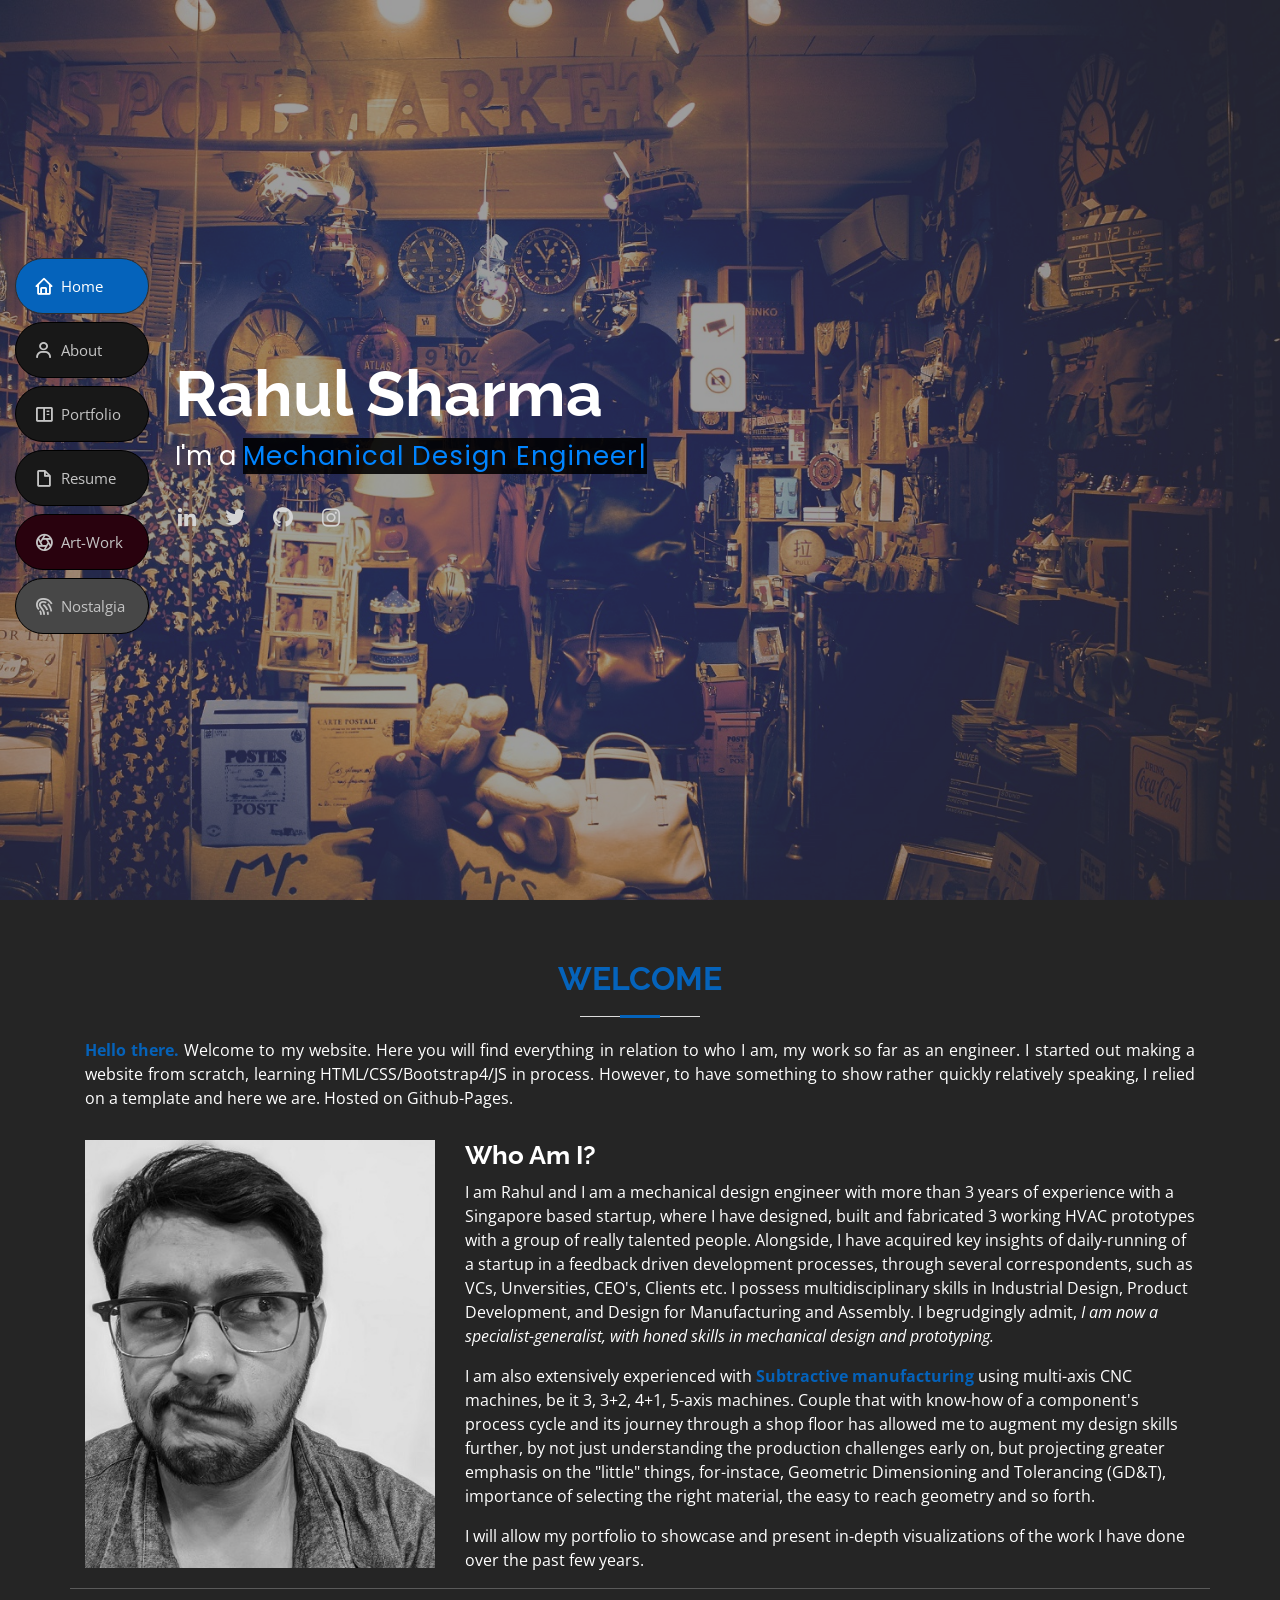
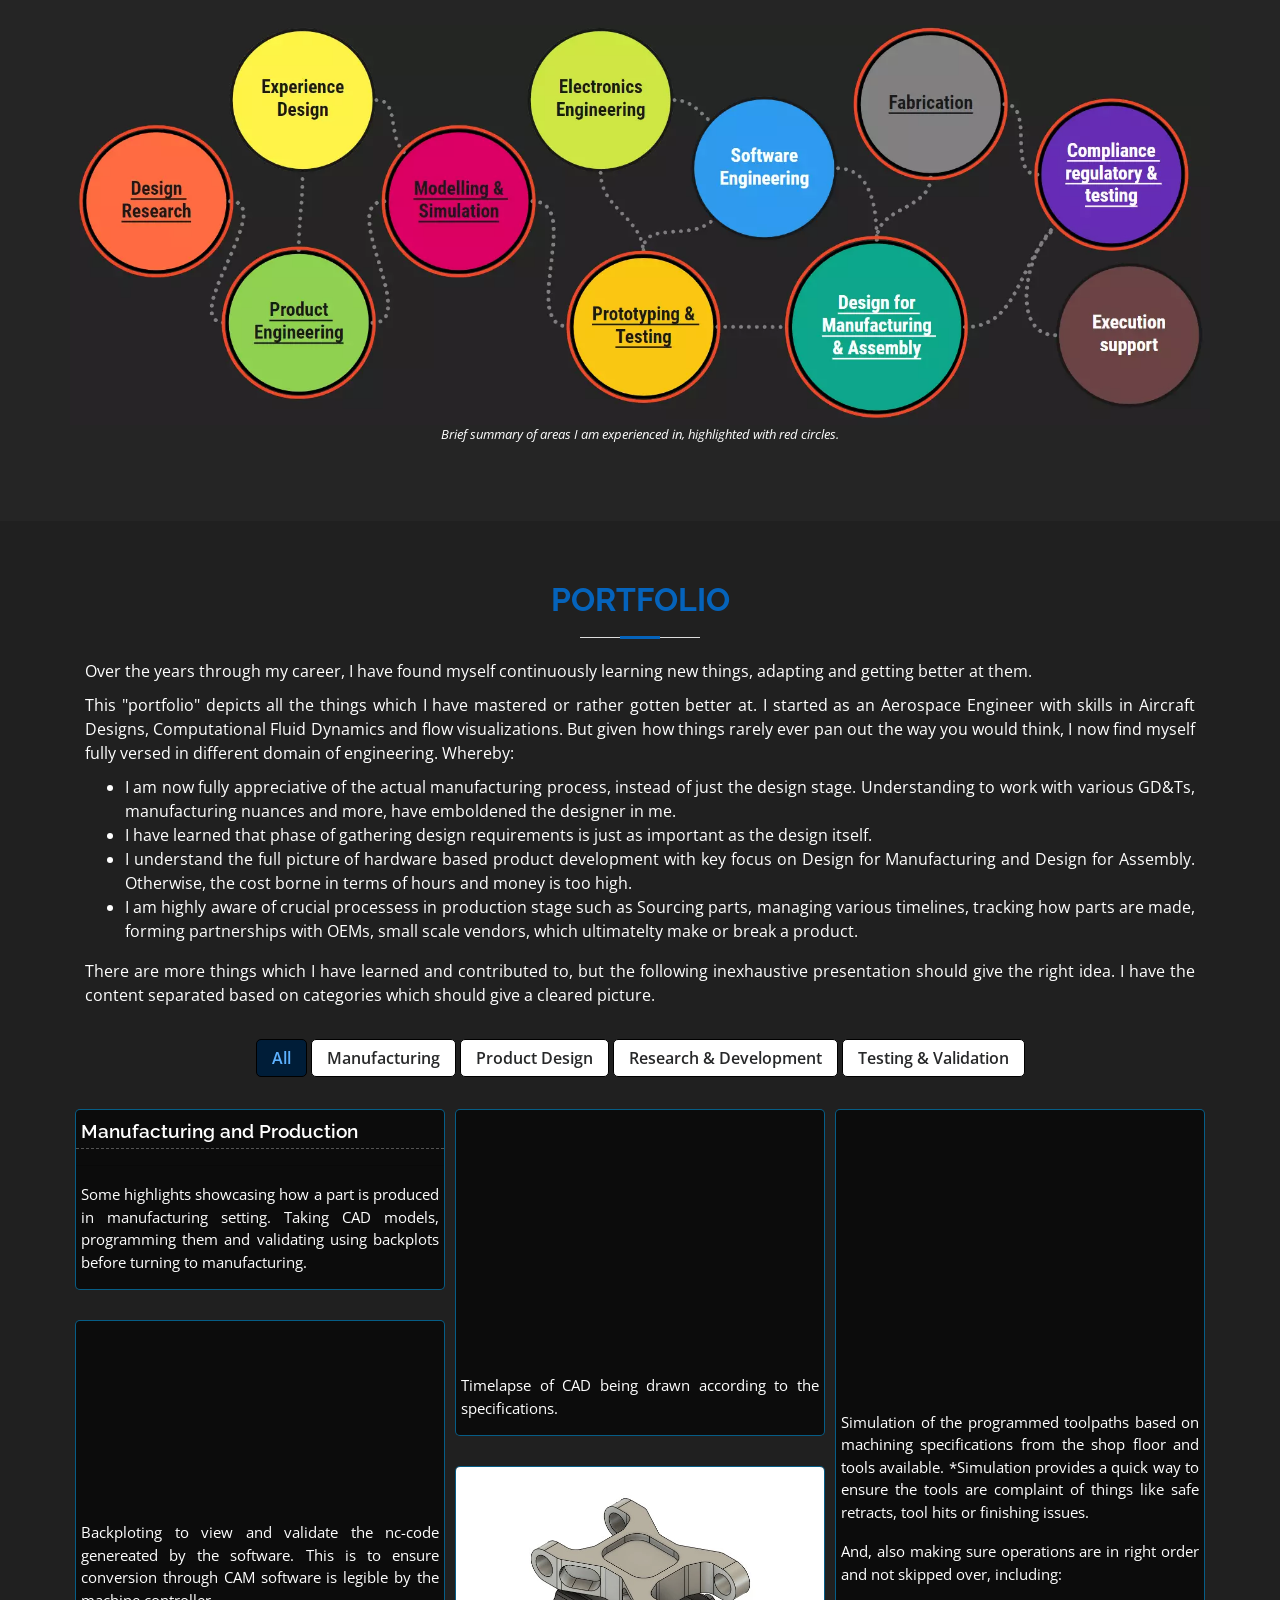
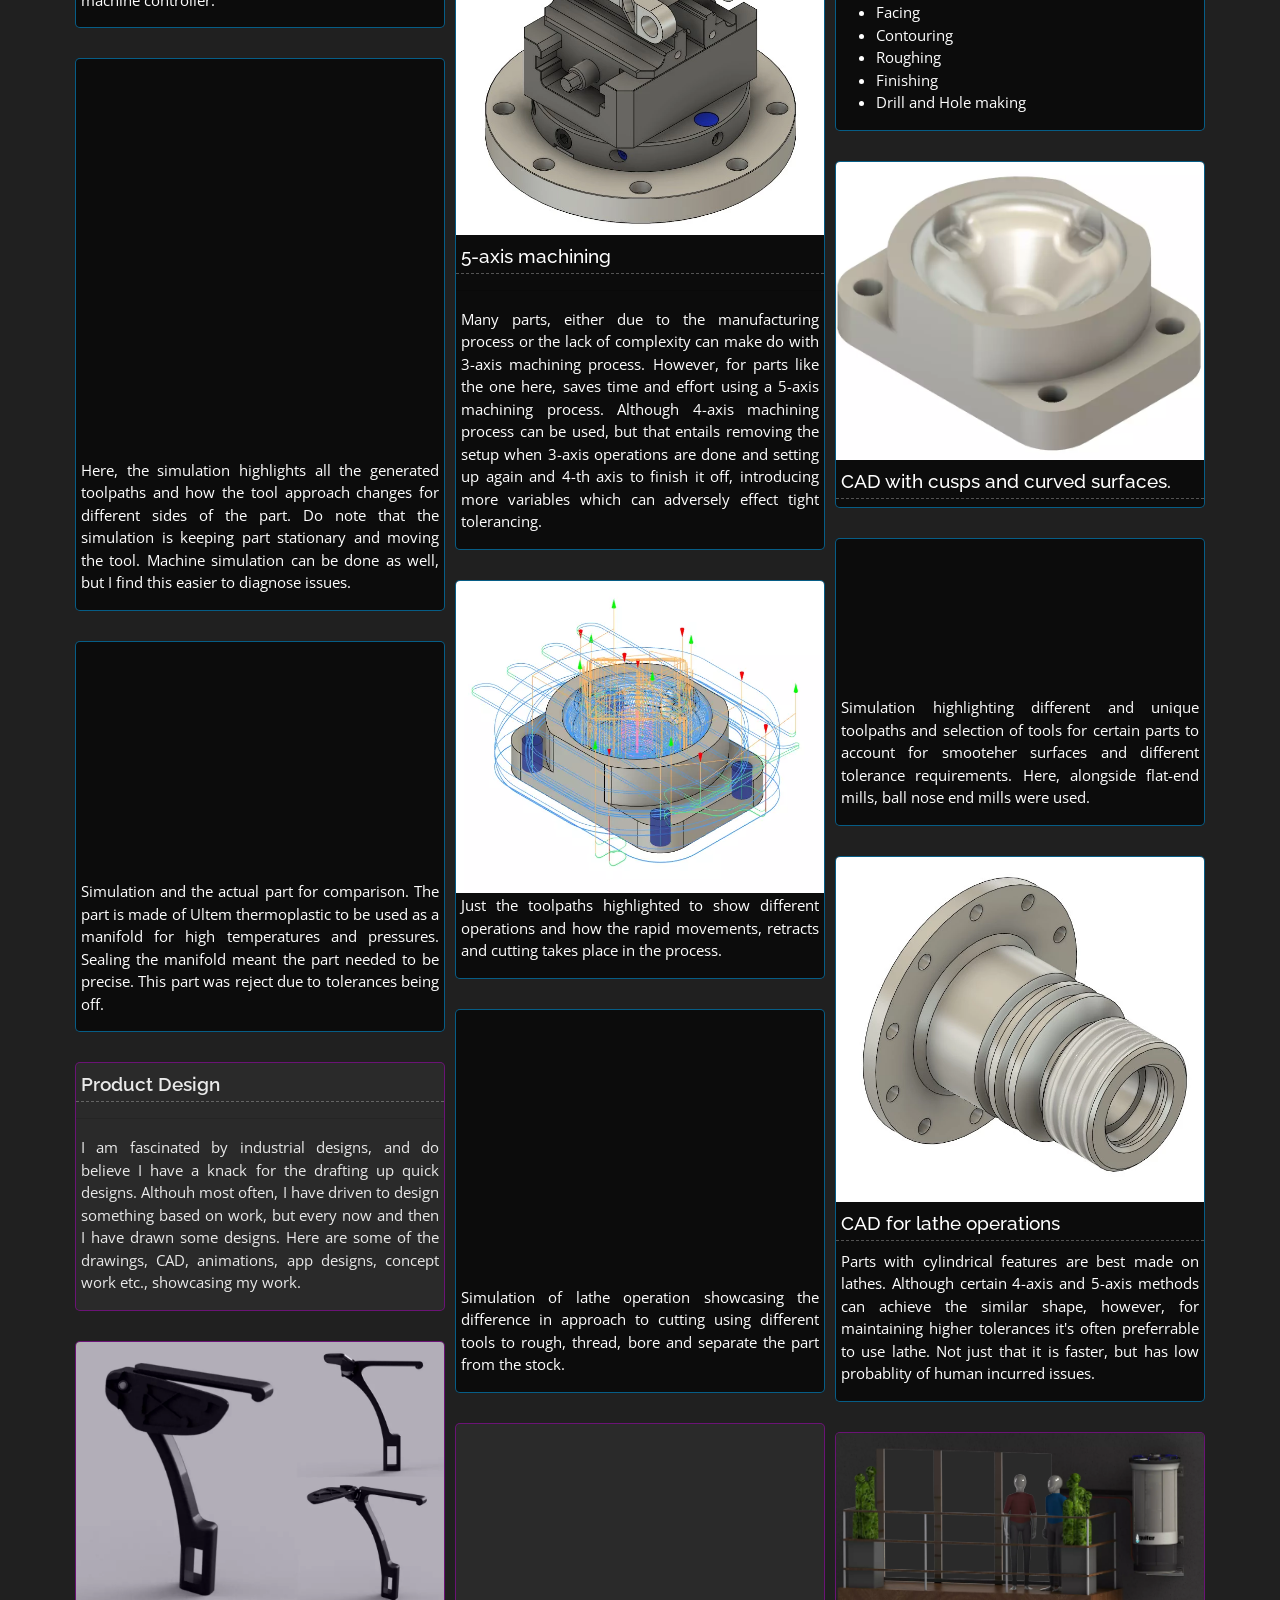
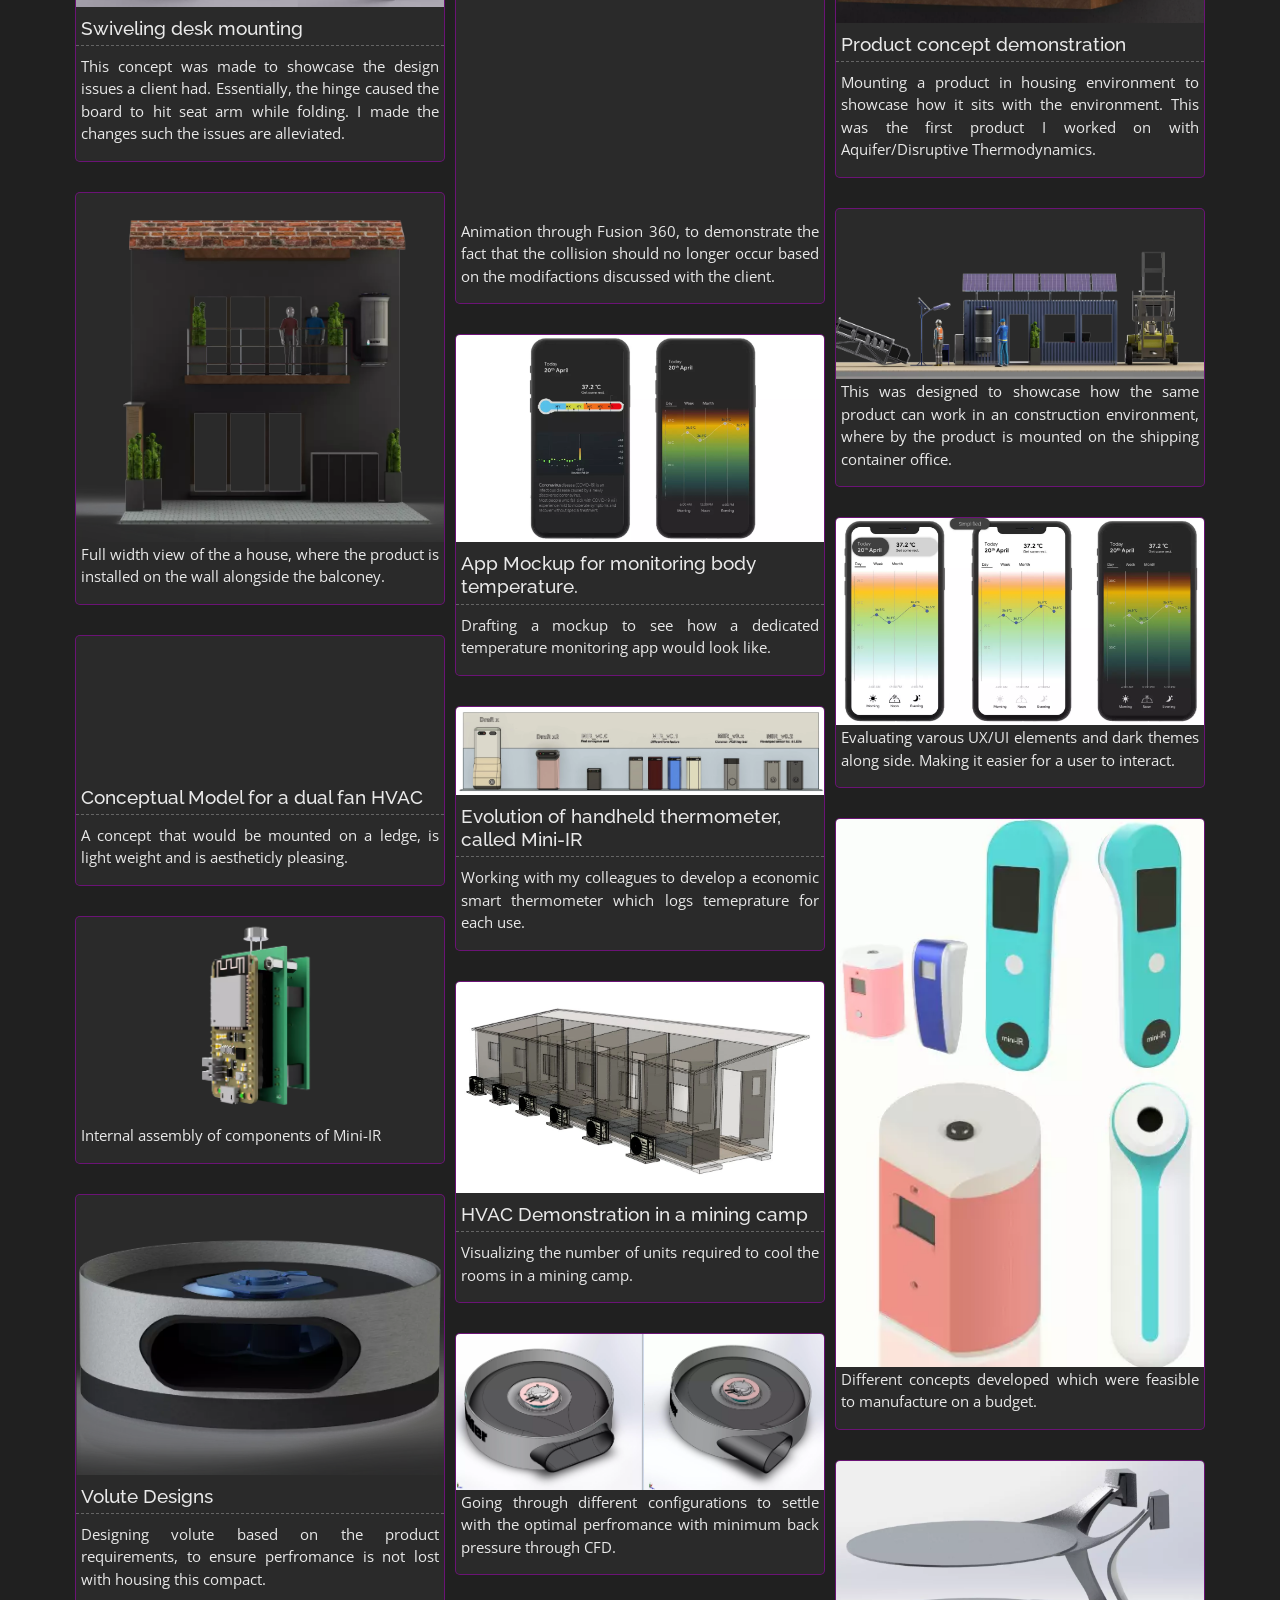
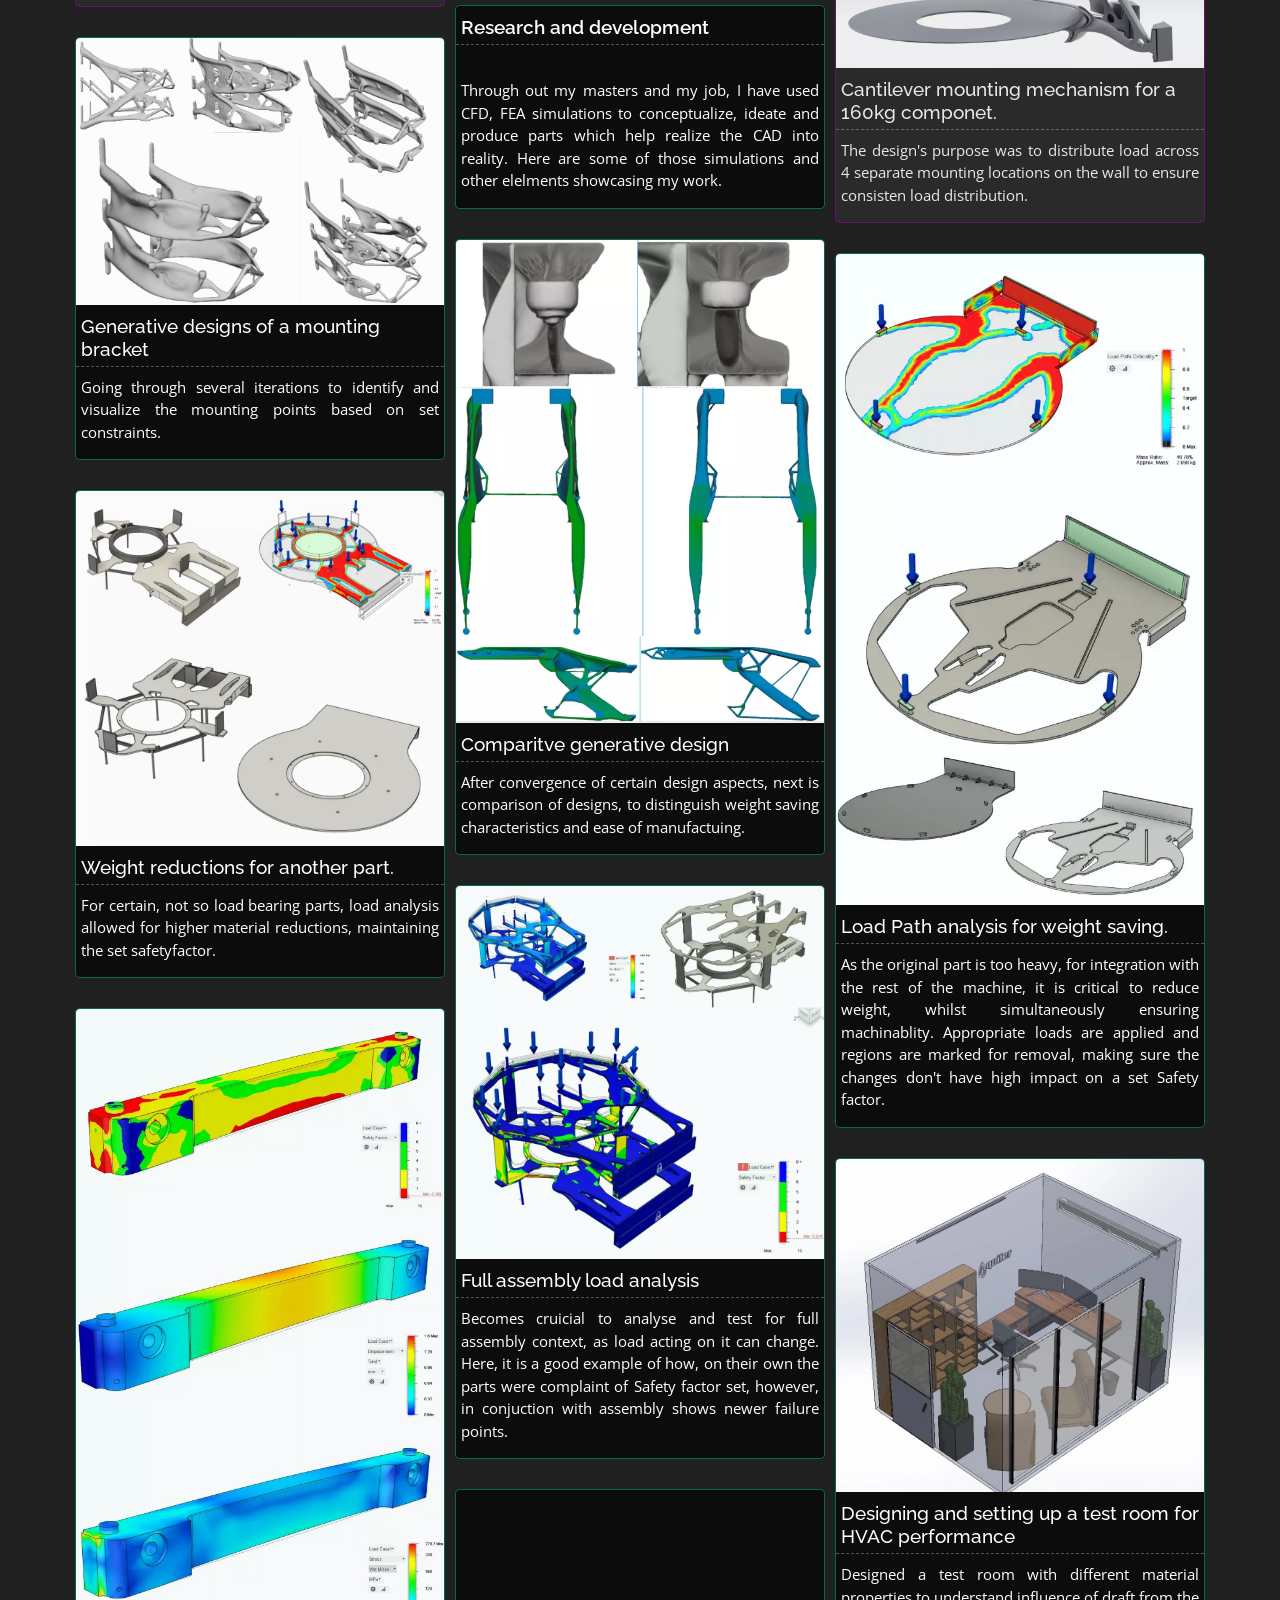
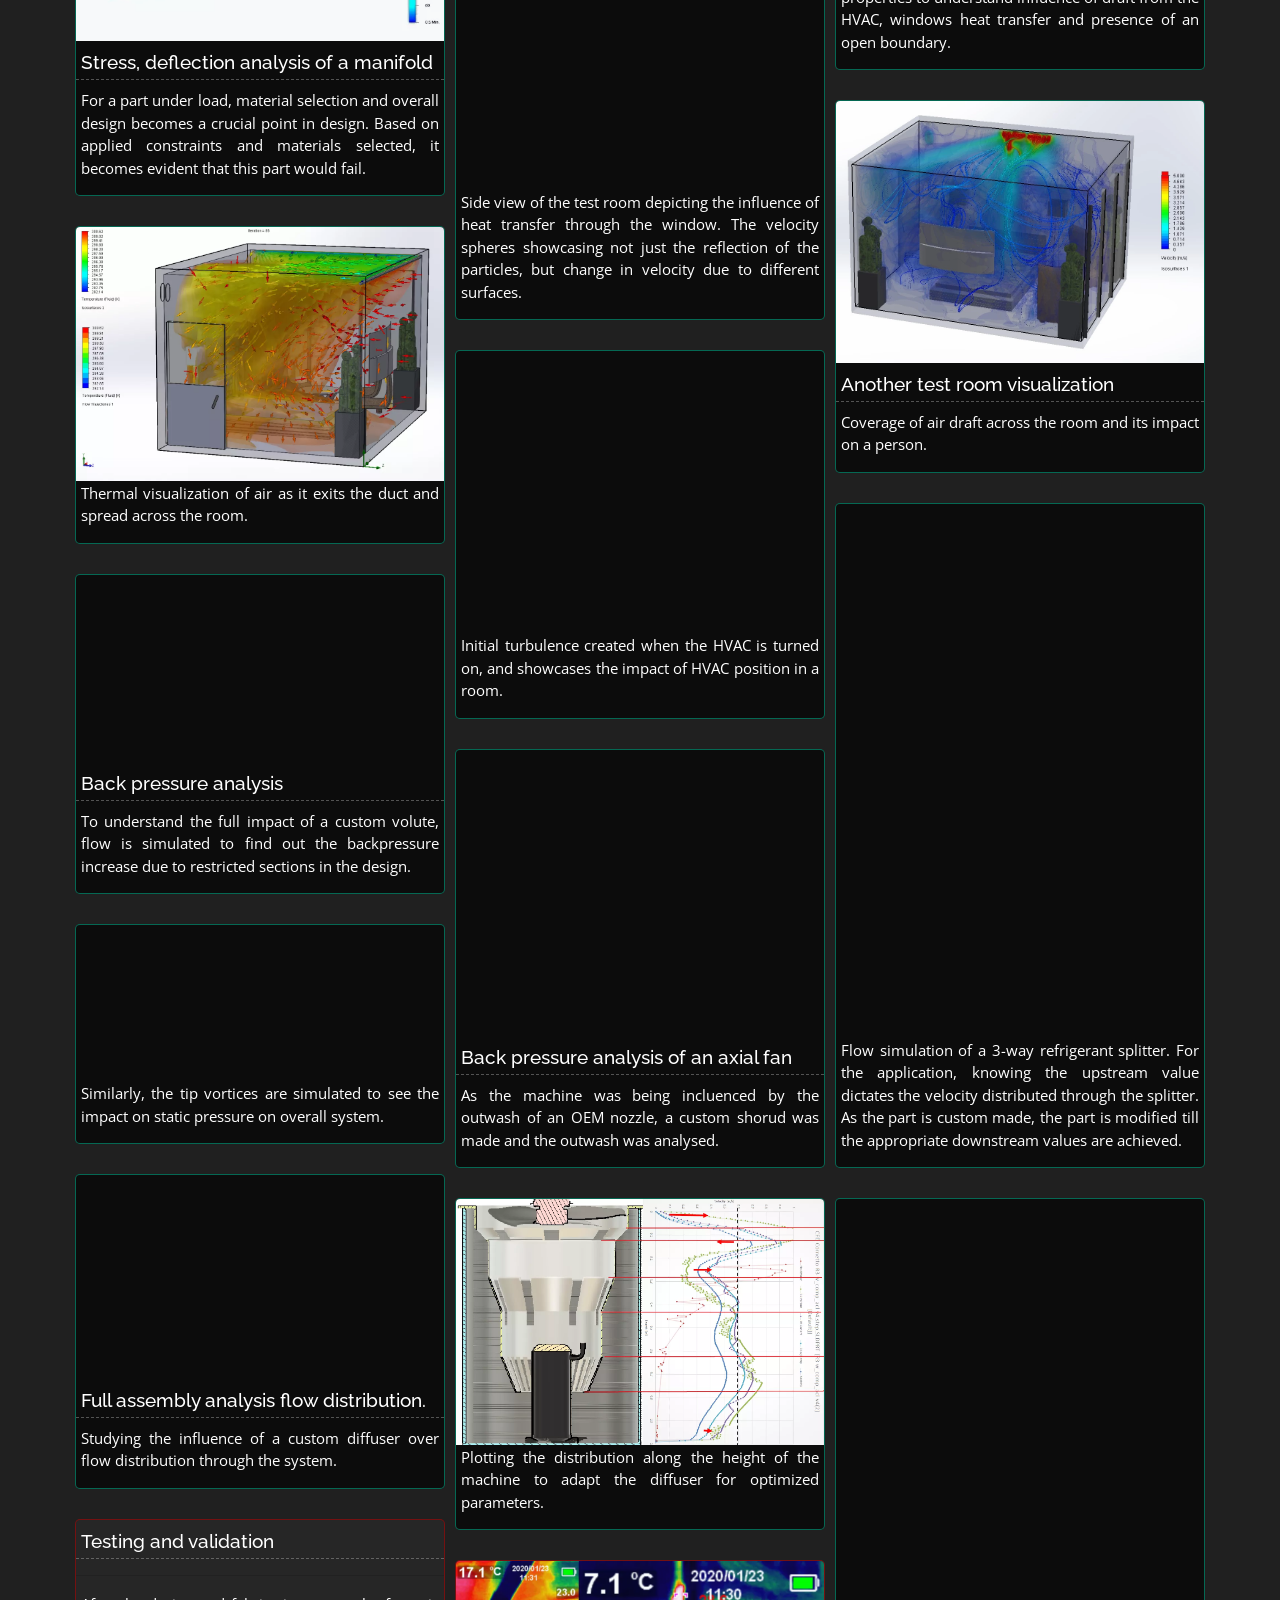
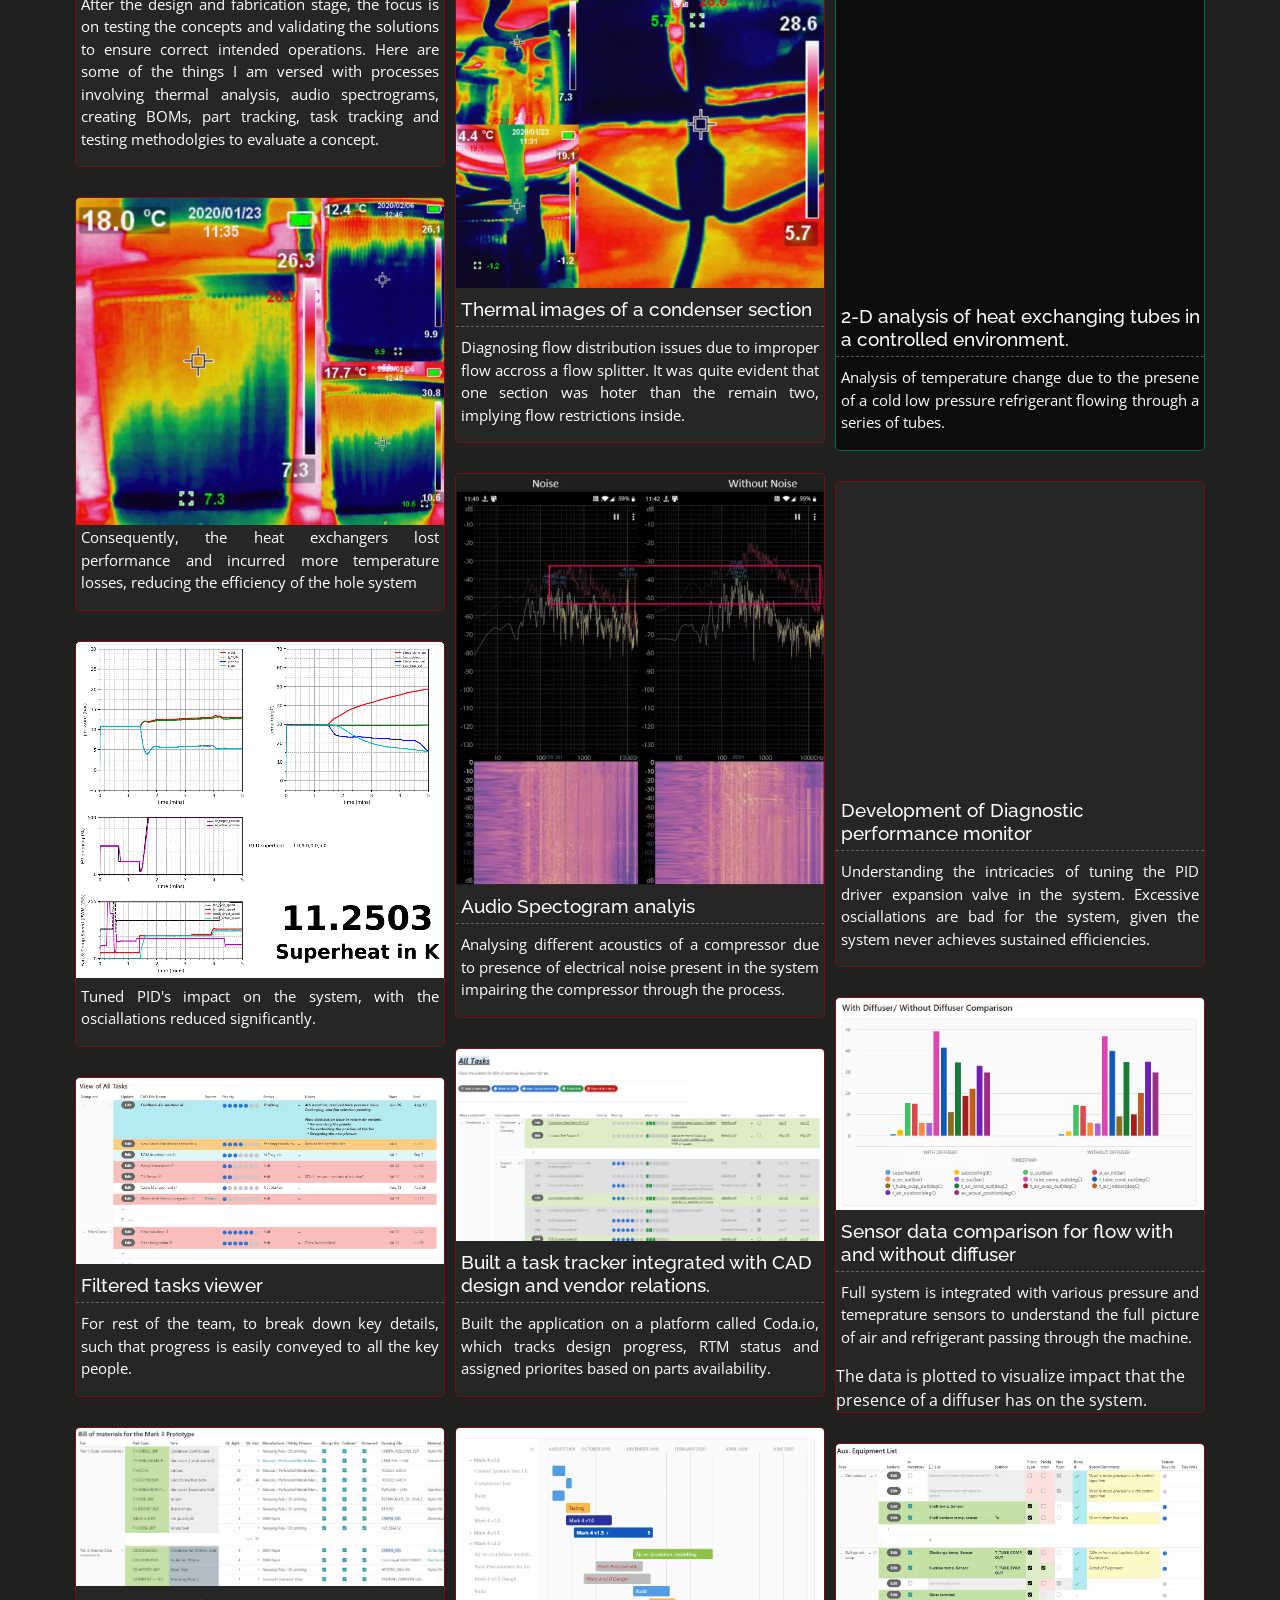
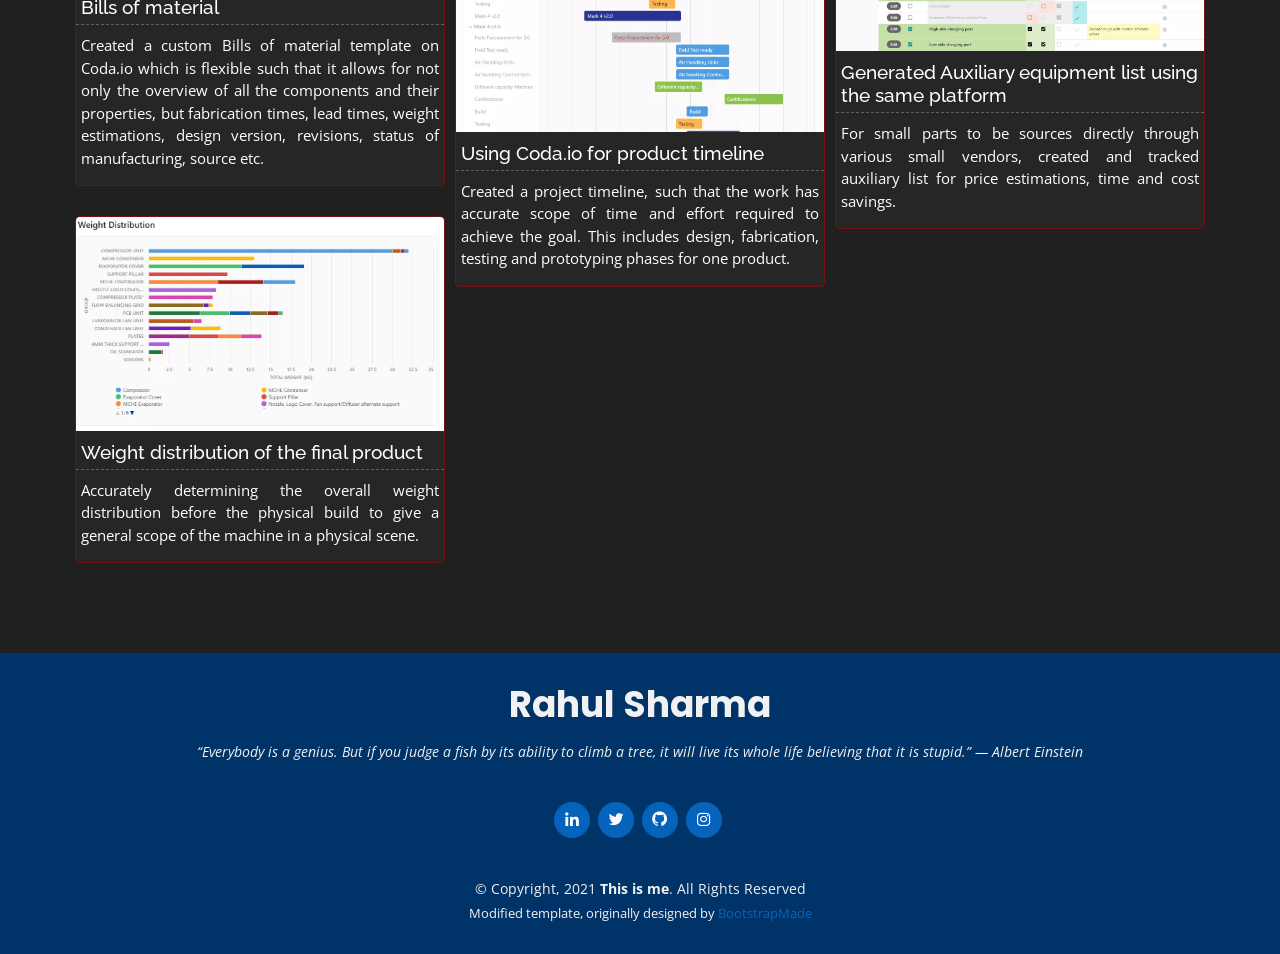
==== commit d8b059ea: "keyword" ====
--- a/index.html
+++ b/index.html
@@ -7,7 +7,7 @@
 
   <title>This is me - Home</title>
   <meta content="Personal Website" name="description">
-  <meta content="HTML, CSS, JavaScript, Portfolio, Work, Photography, My work, Learning" name="keywords">
+  <meta content="HTML, CSS, JavaScript, Portfolio, Work, Photography, My work, Learning, Rahul" name="keywords">
   <meta content="Rahul Sharma" name="author">
 
   <!-- Global site tag (gtag.js) - Google Analytics -->
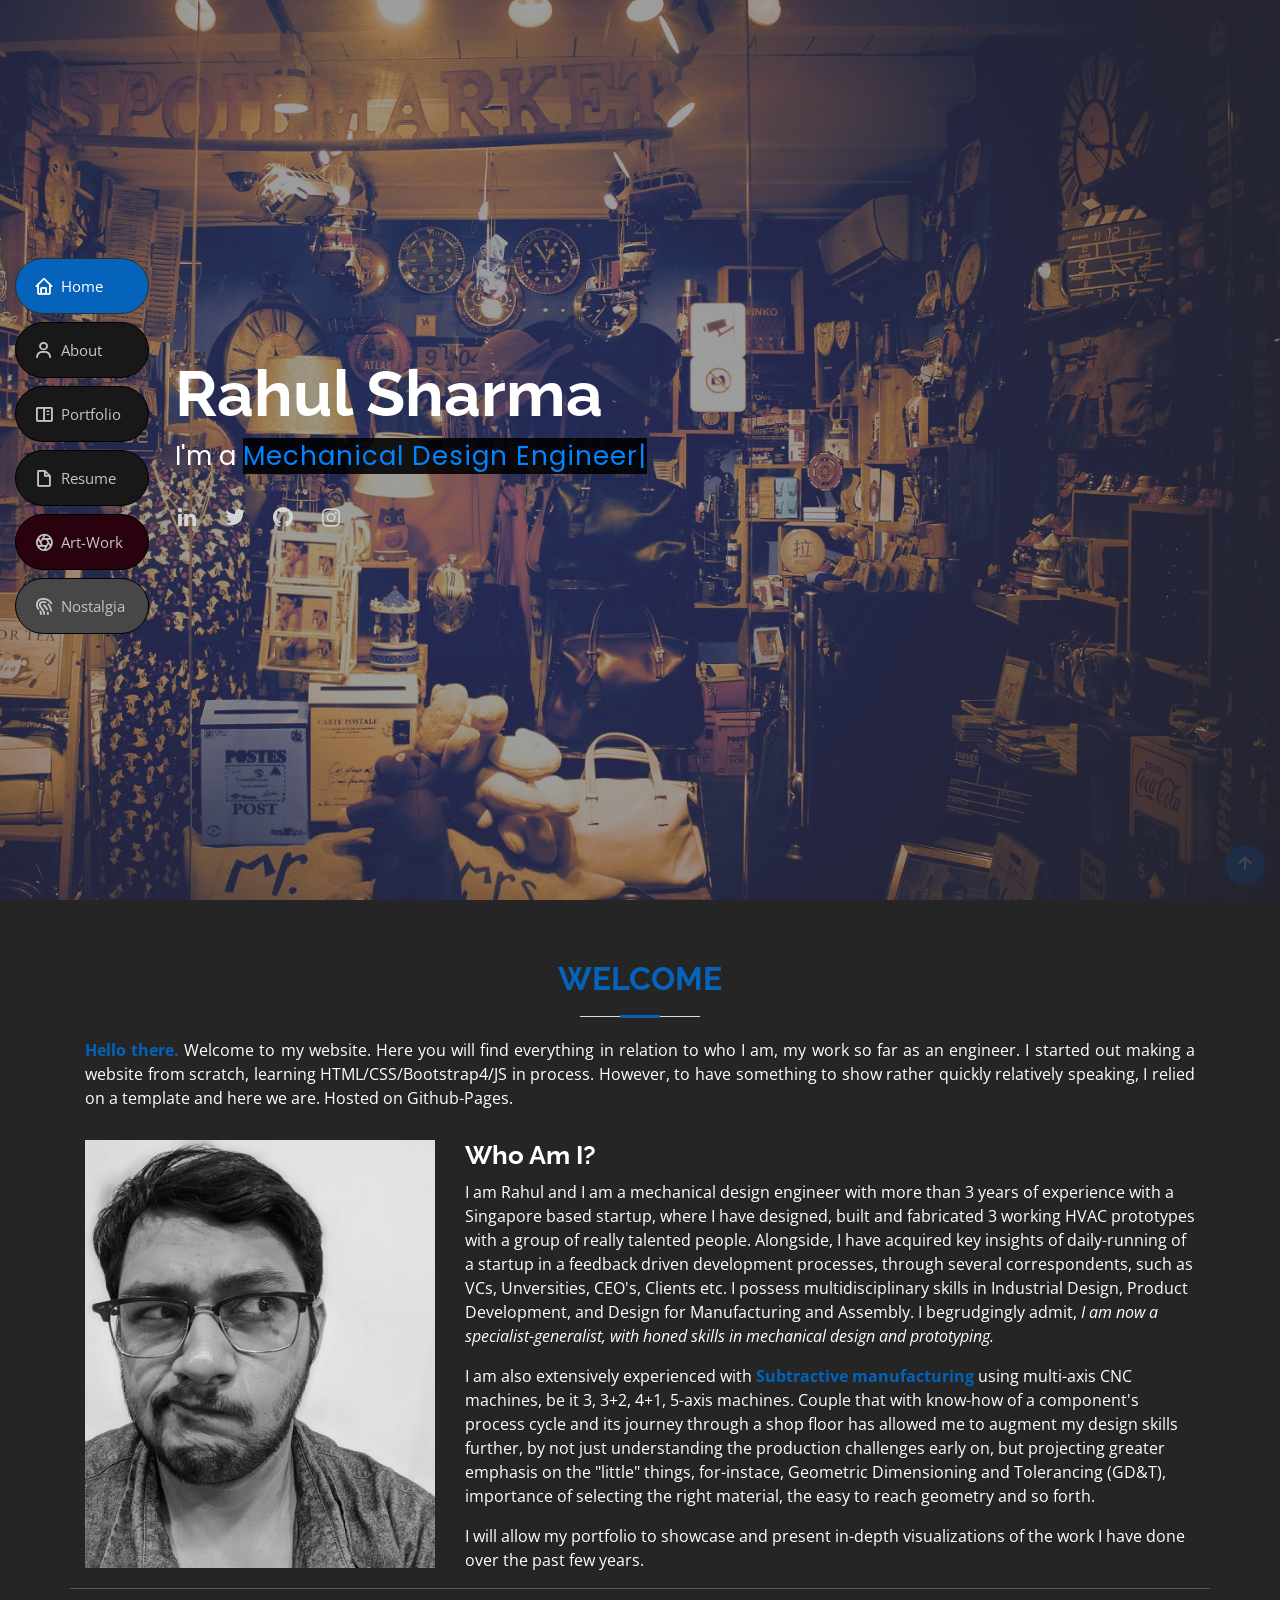
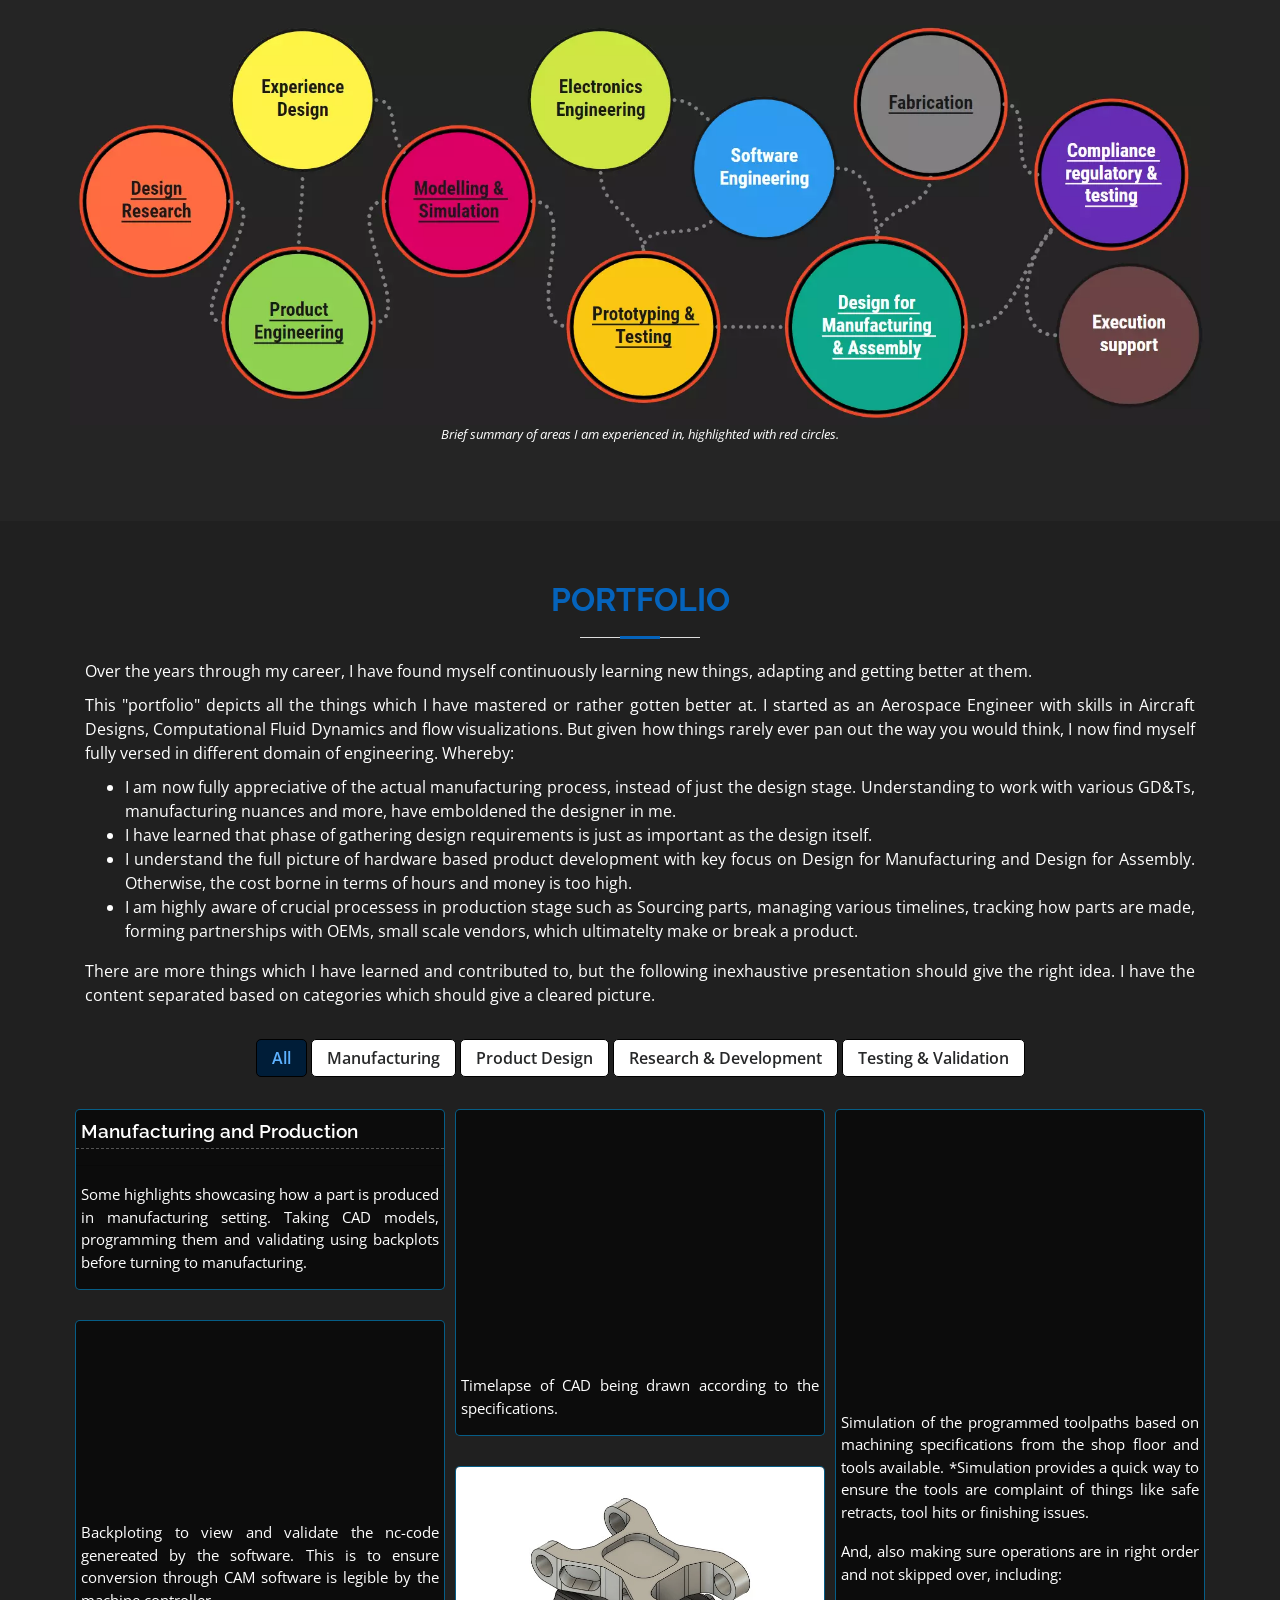
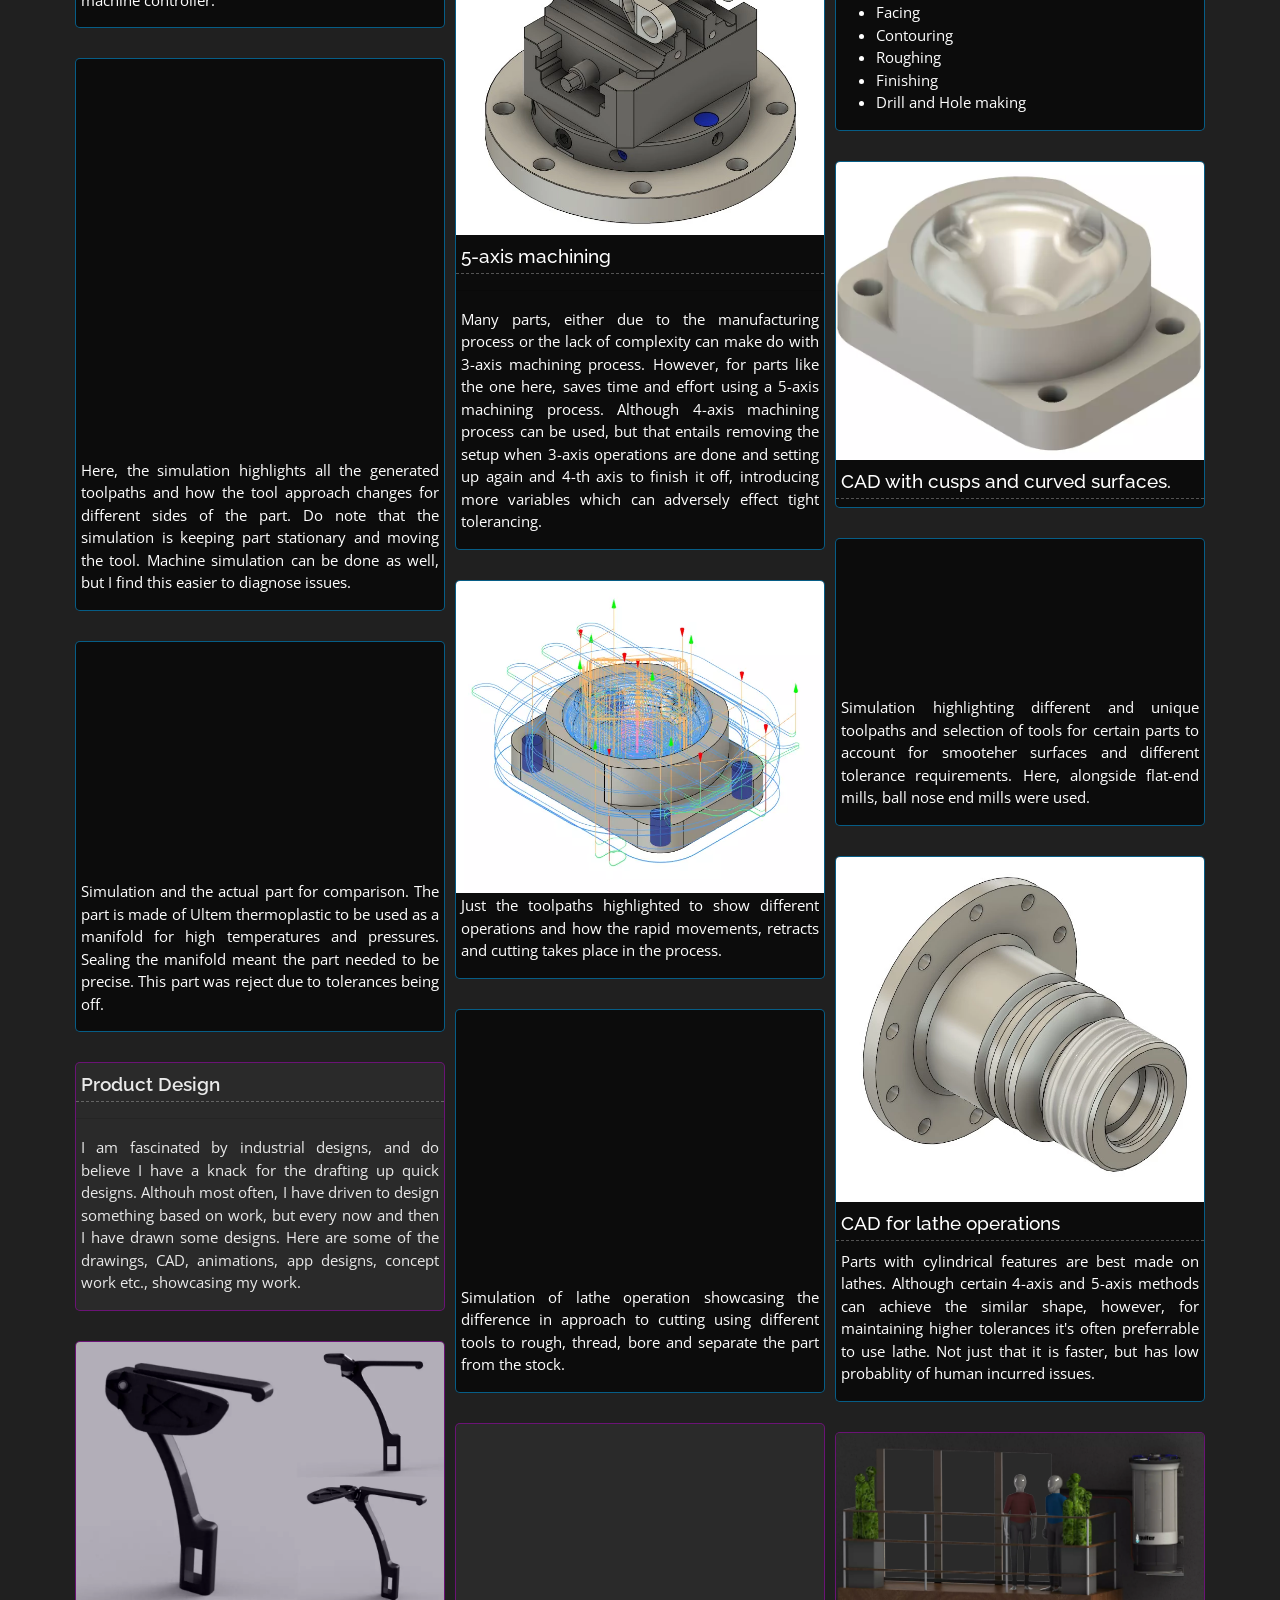
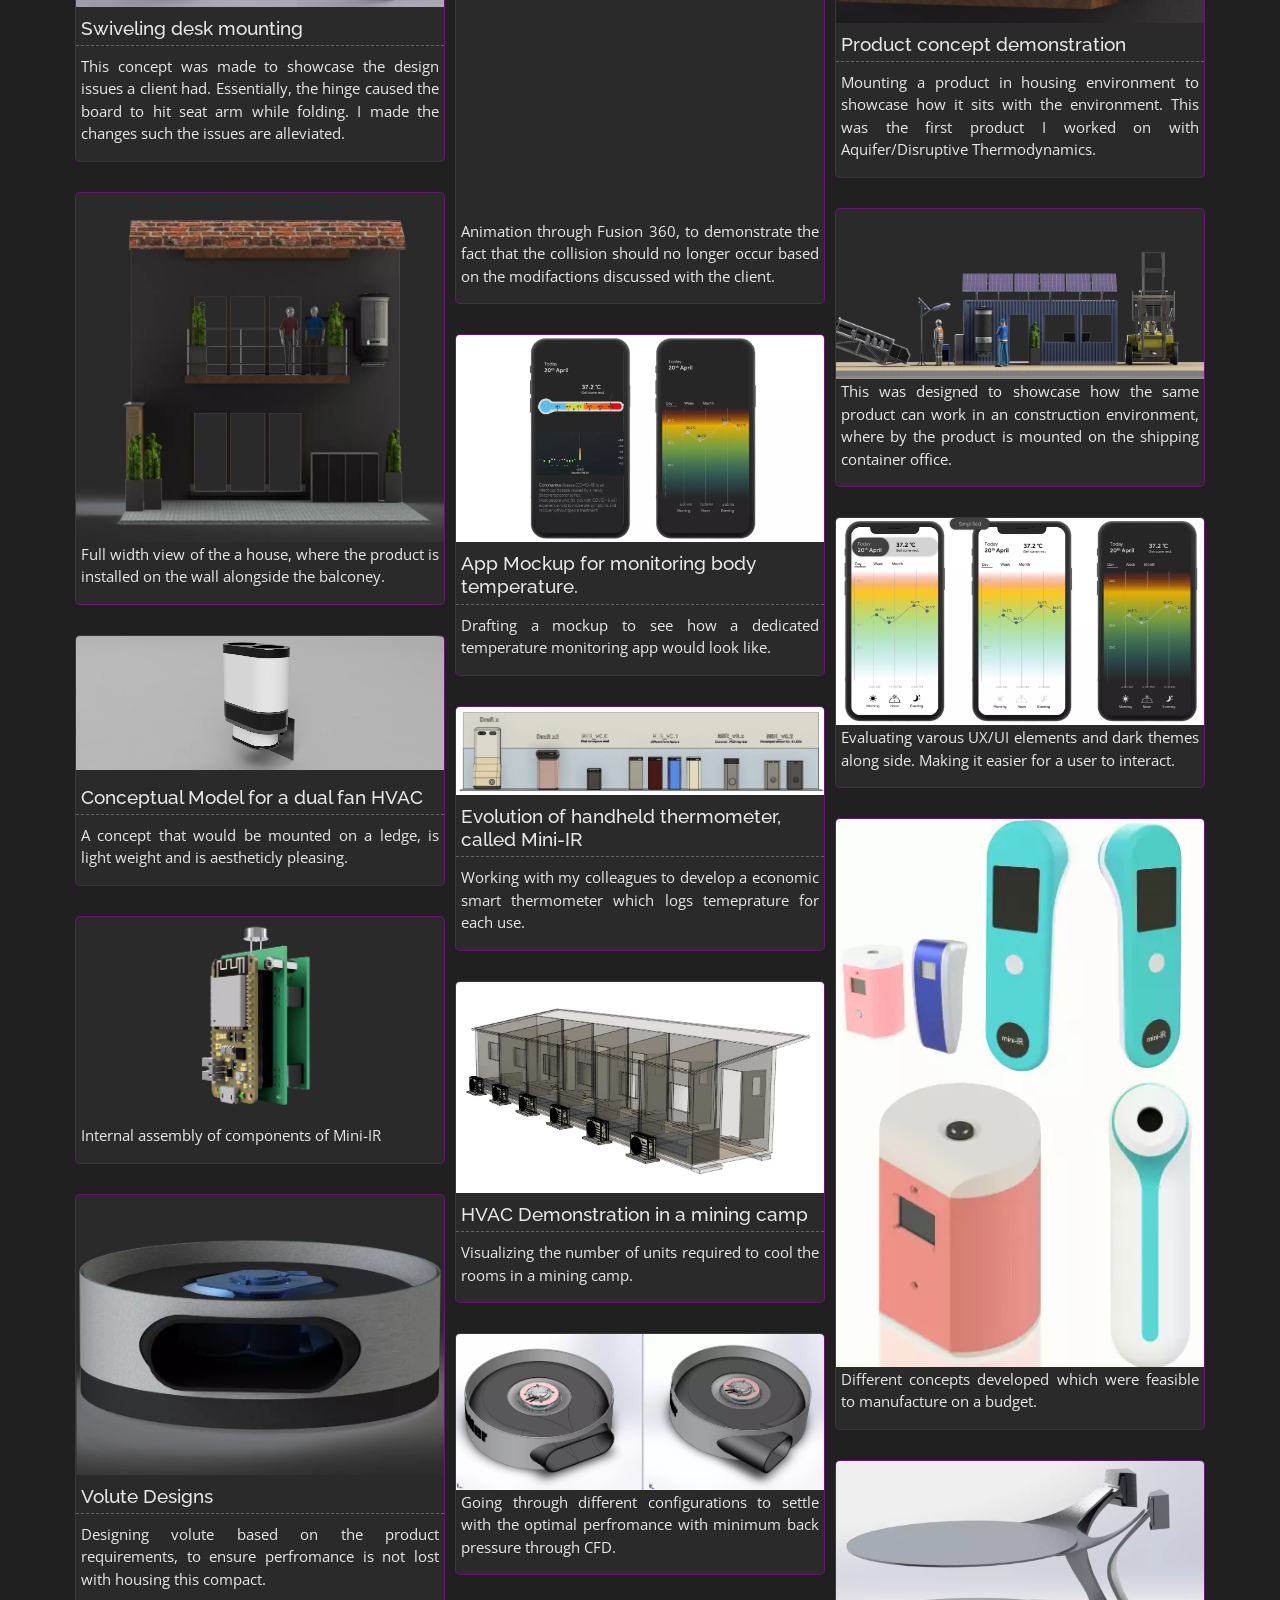
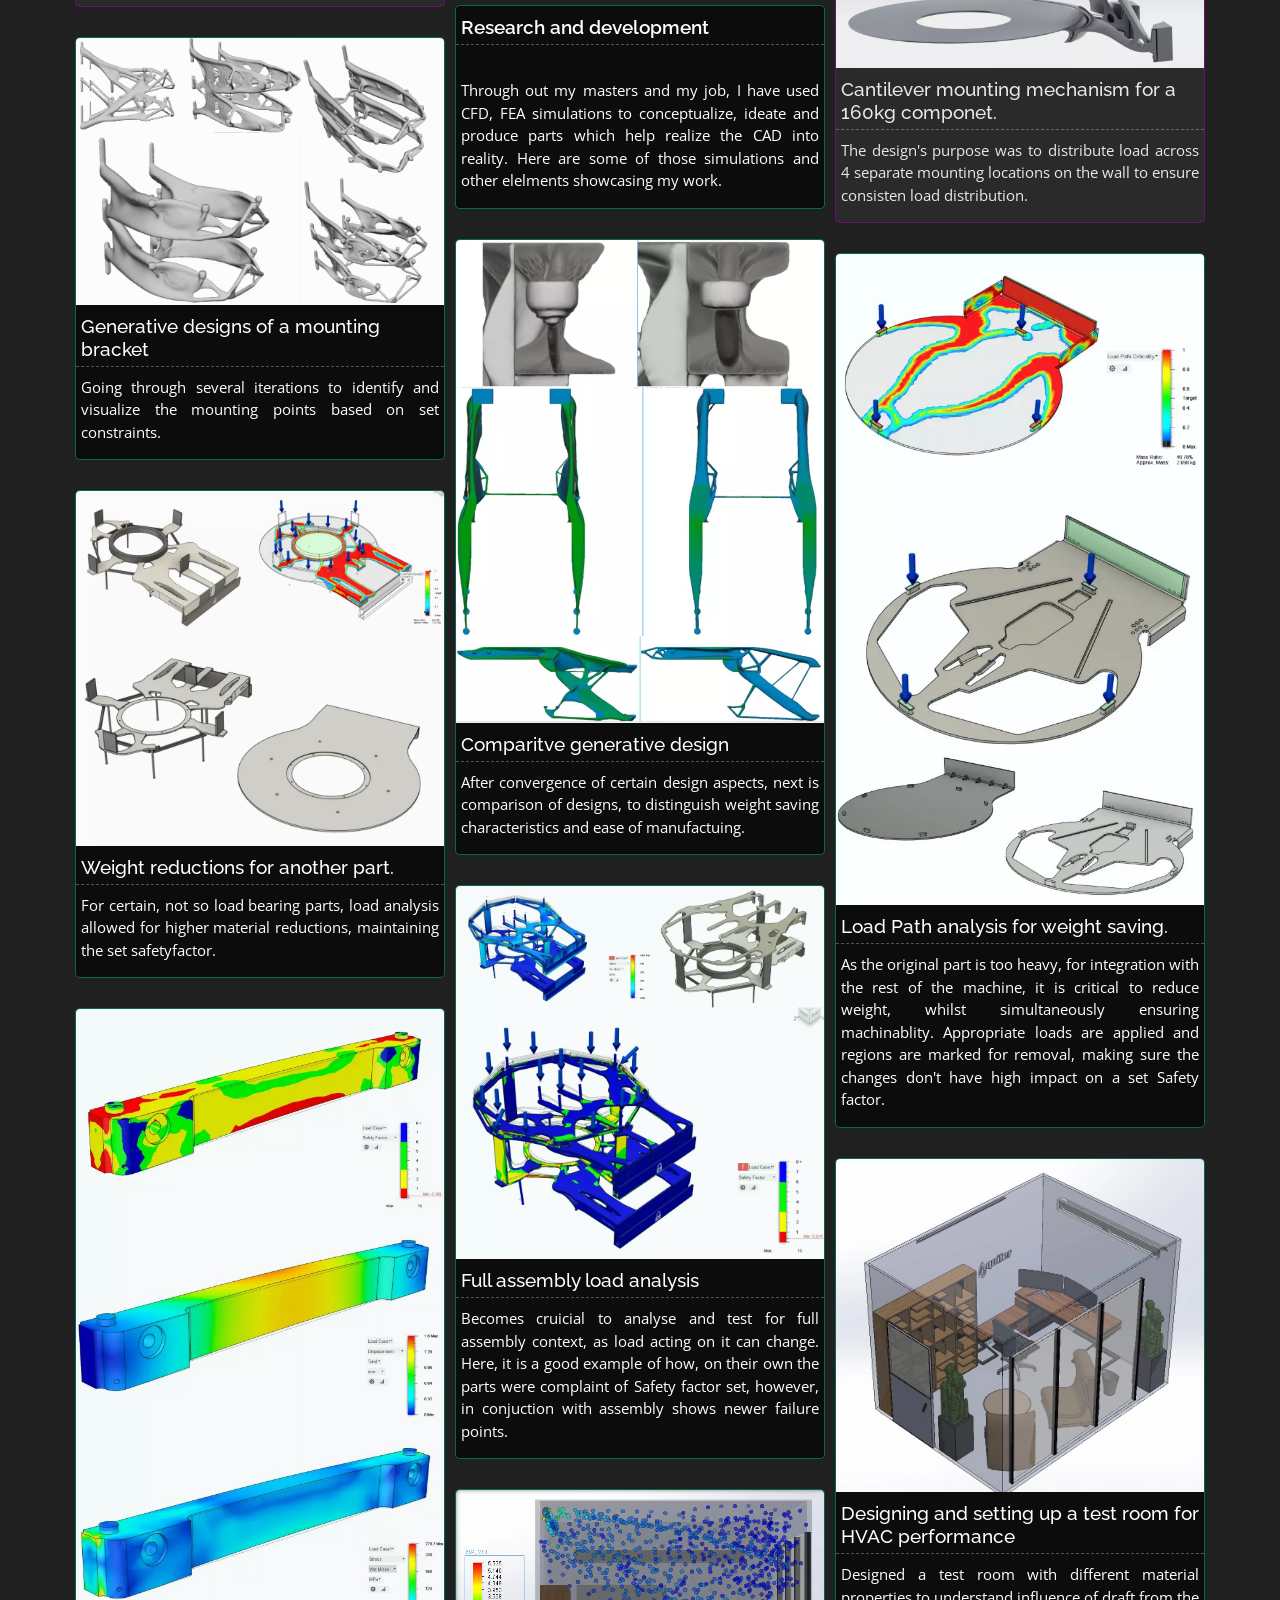
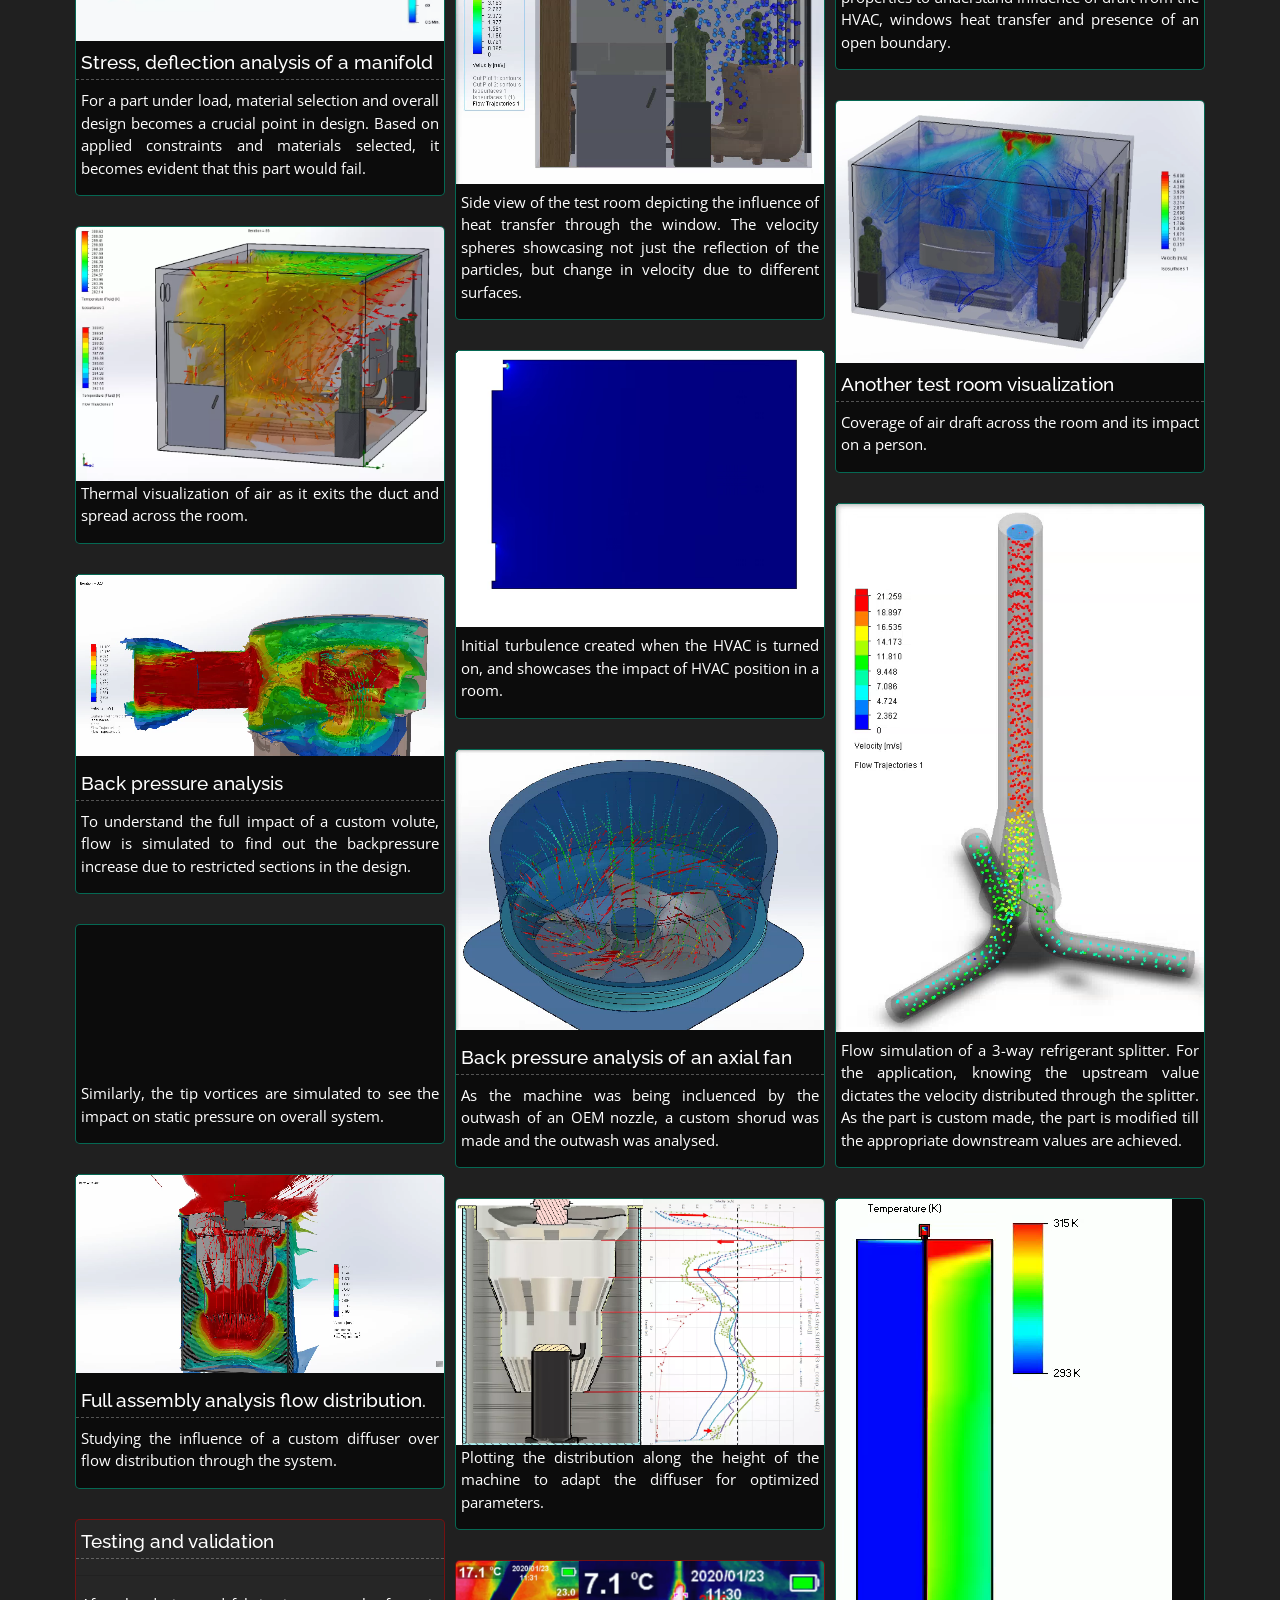
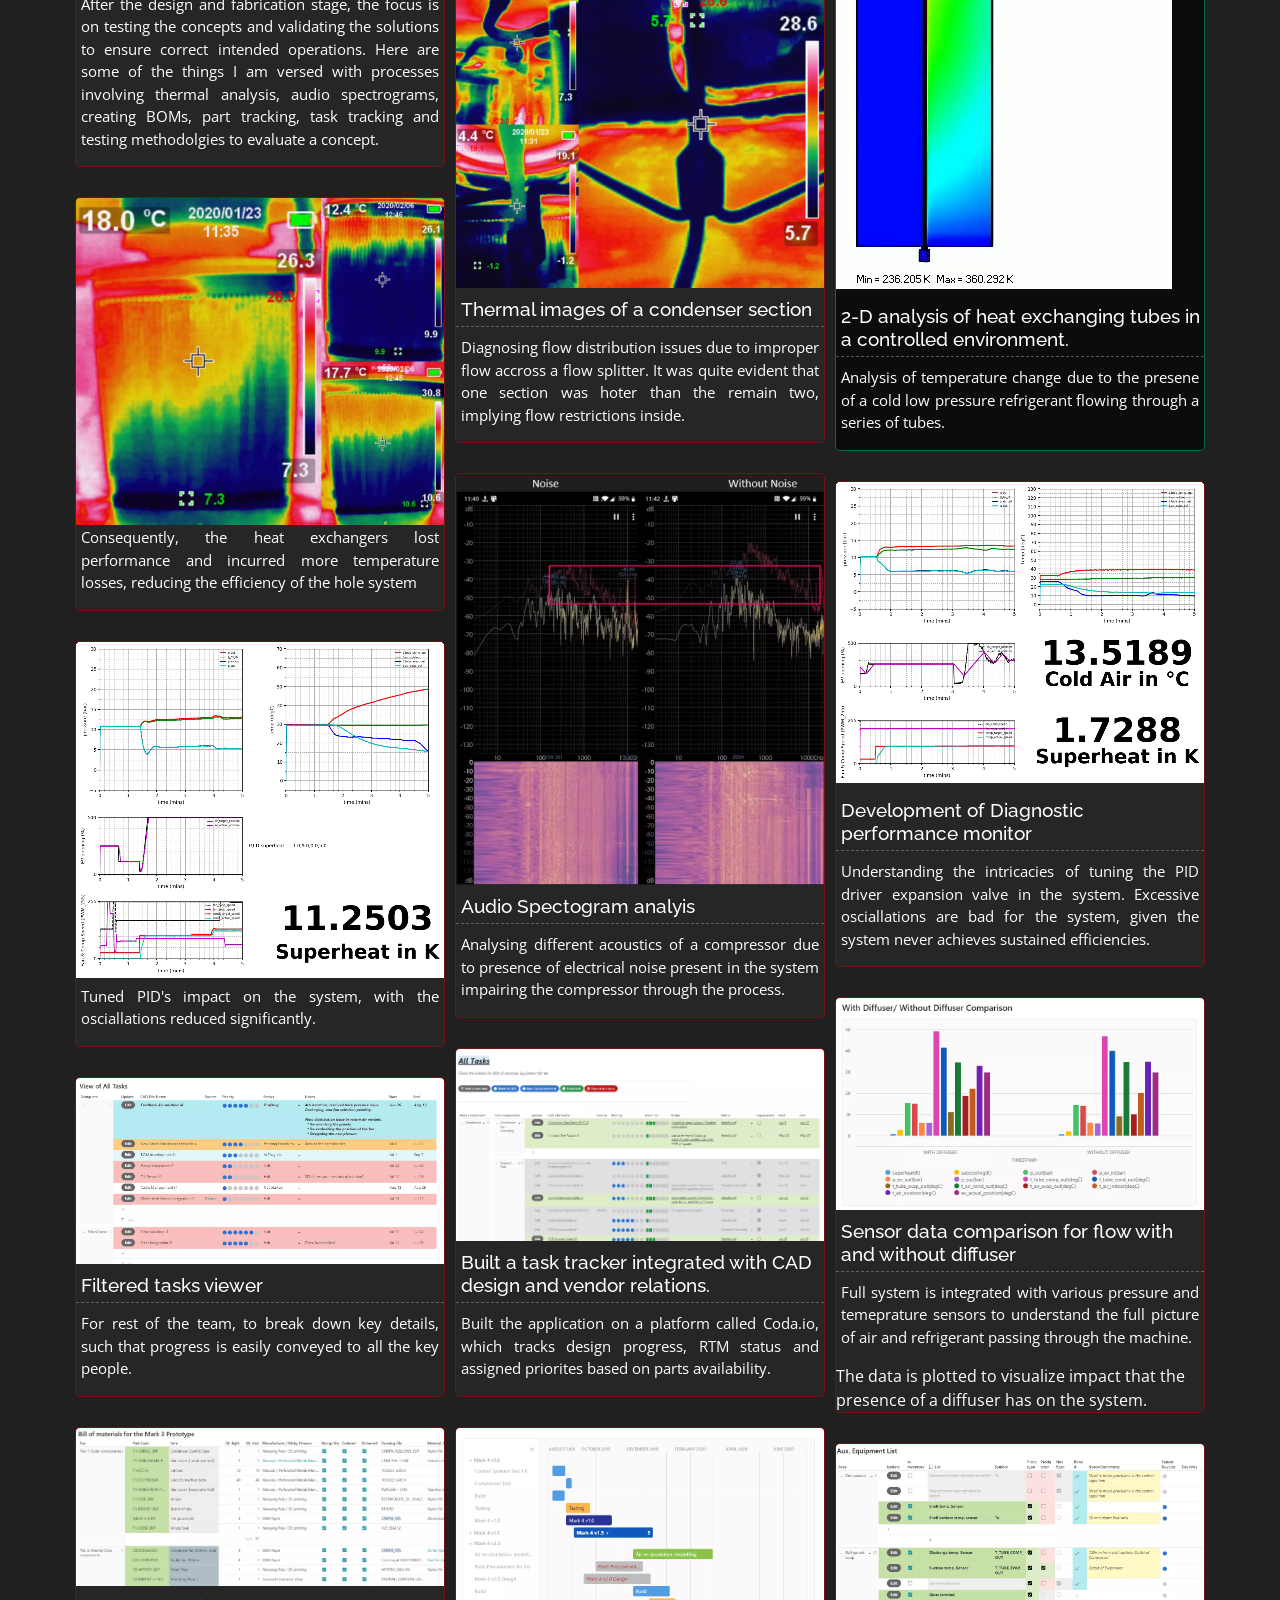
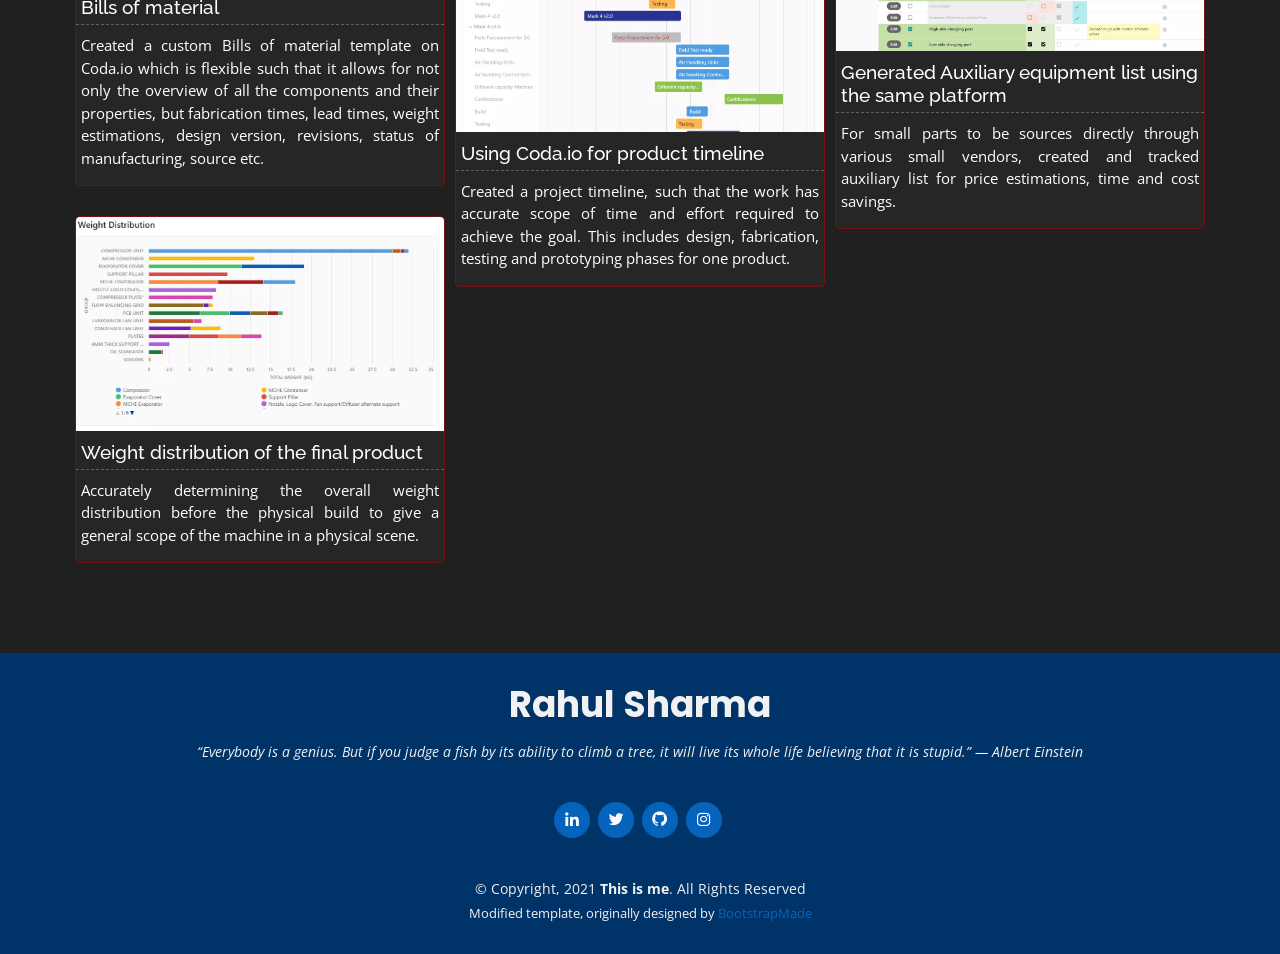
==== commit 92aa8ac7: "Reintroduction of Cloudflare" ====
--- a/index.html
+++ b/index.html
@@ -5,10 +5,15 @@
   <meta charset="utf-8">
   <meta content="width=device-width, initial-scale=1.0" name="viewport">
 
-  <title>This is me - Home</title>
+  <title>This is me | Home</title>
   <meta content="Personal Website" name="description">
   <meta content="HTML, CSS, JavaScript, Portfolio, Work, Photography, My work, Learning, Rahul" name="keywords">
   <meta content="Rahul Sharma" name="author">
+
+  <!-- Cloudflare Web Analytics -->
+  <script defer src='https://static.cloudflareinsights.com/beacon.min.js'
+    data-cf-beacon='{"token": "698974c22c894425bd2ba58de06ae4e2"}'></script>
+  <!-- End Cloudflare Web Analytics -->
 
   <!-- Global site tag (gtag.js) - Google Analytics -->
   <script async src="https://www.googletagmanager.com/gtag/js?id=G-GDB1FDJ98K"></script>
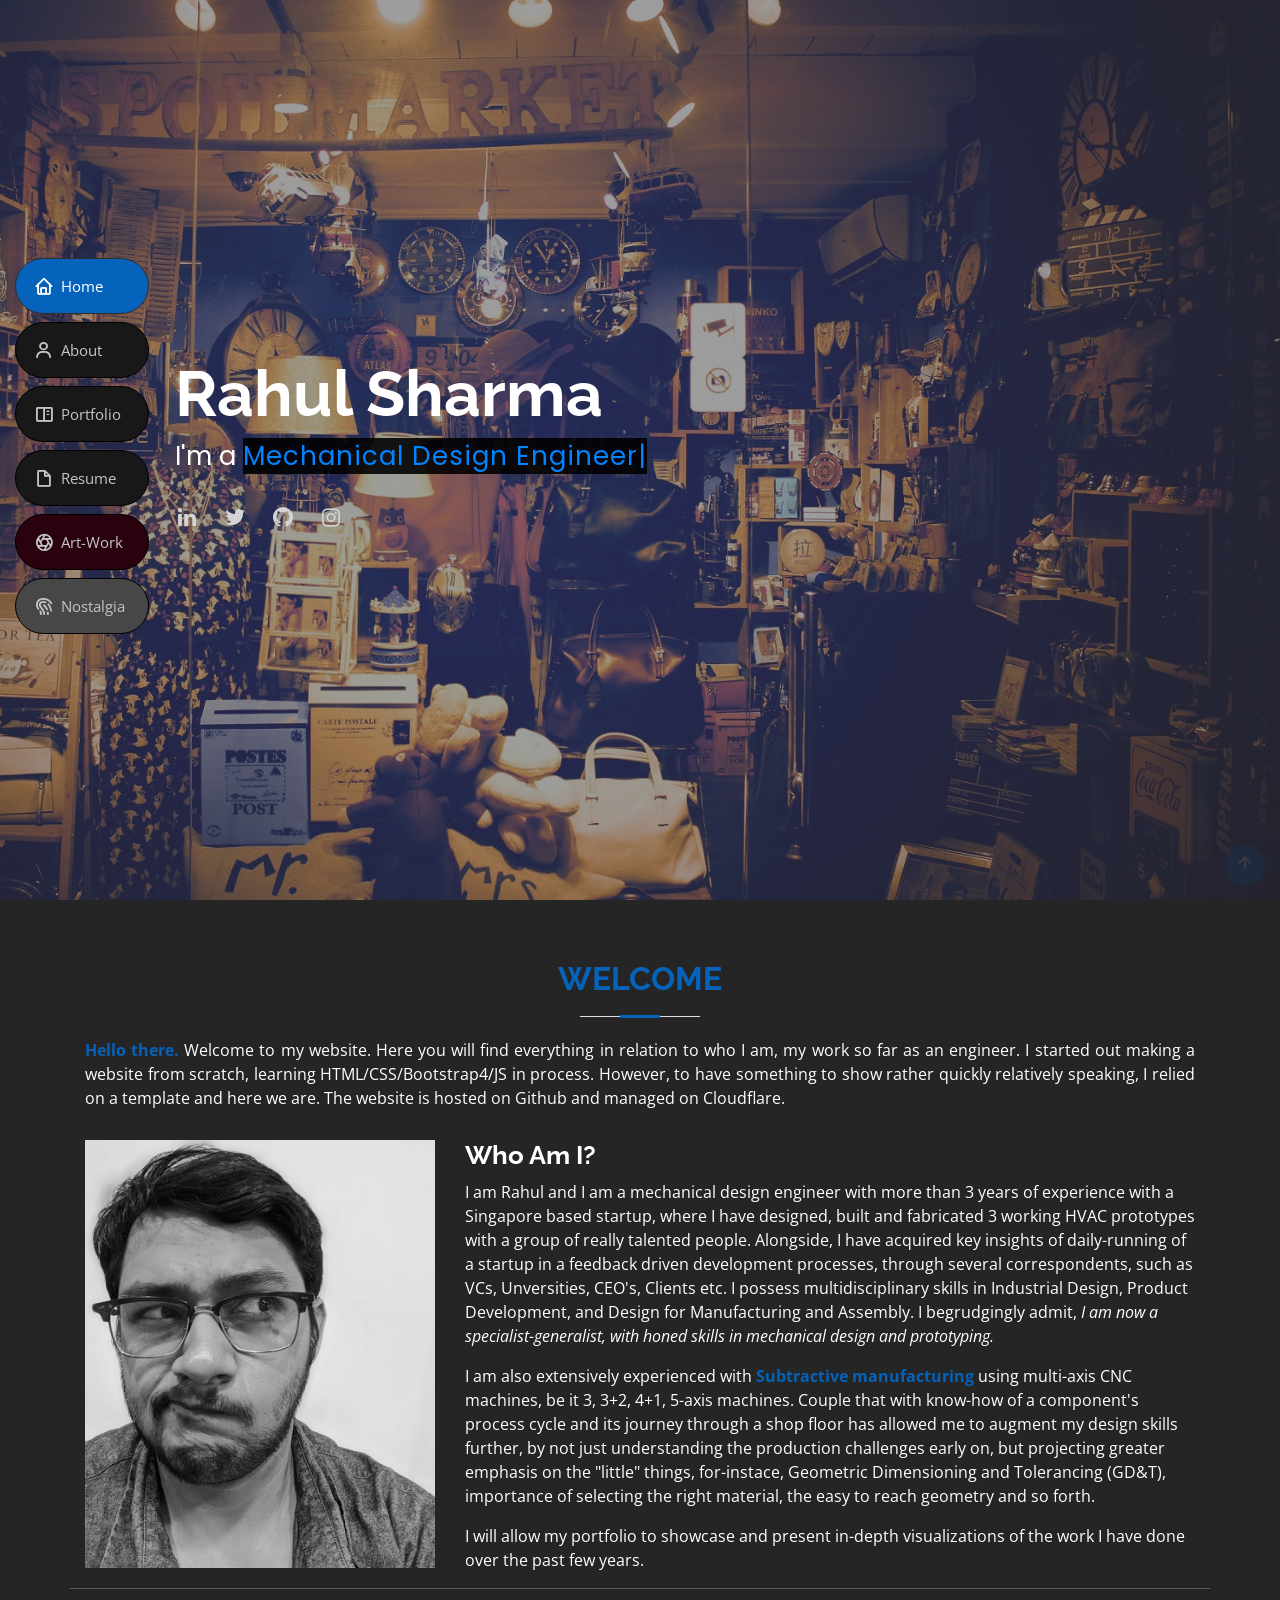
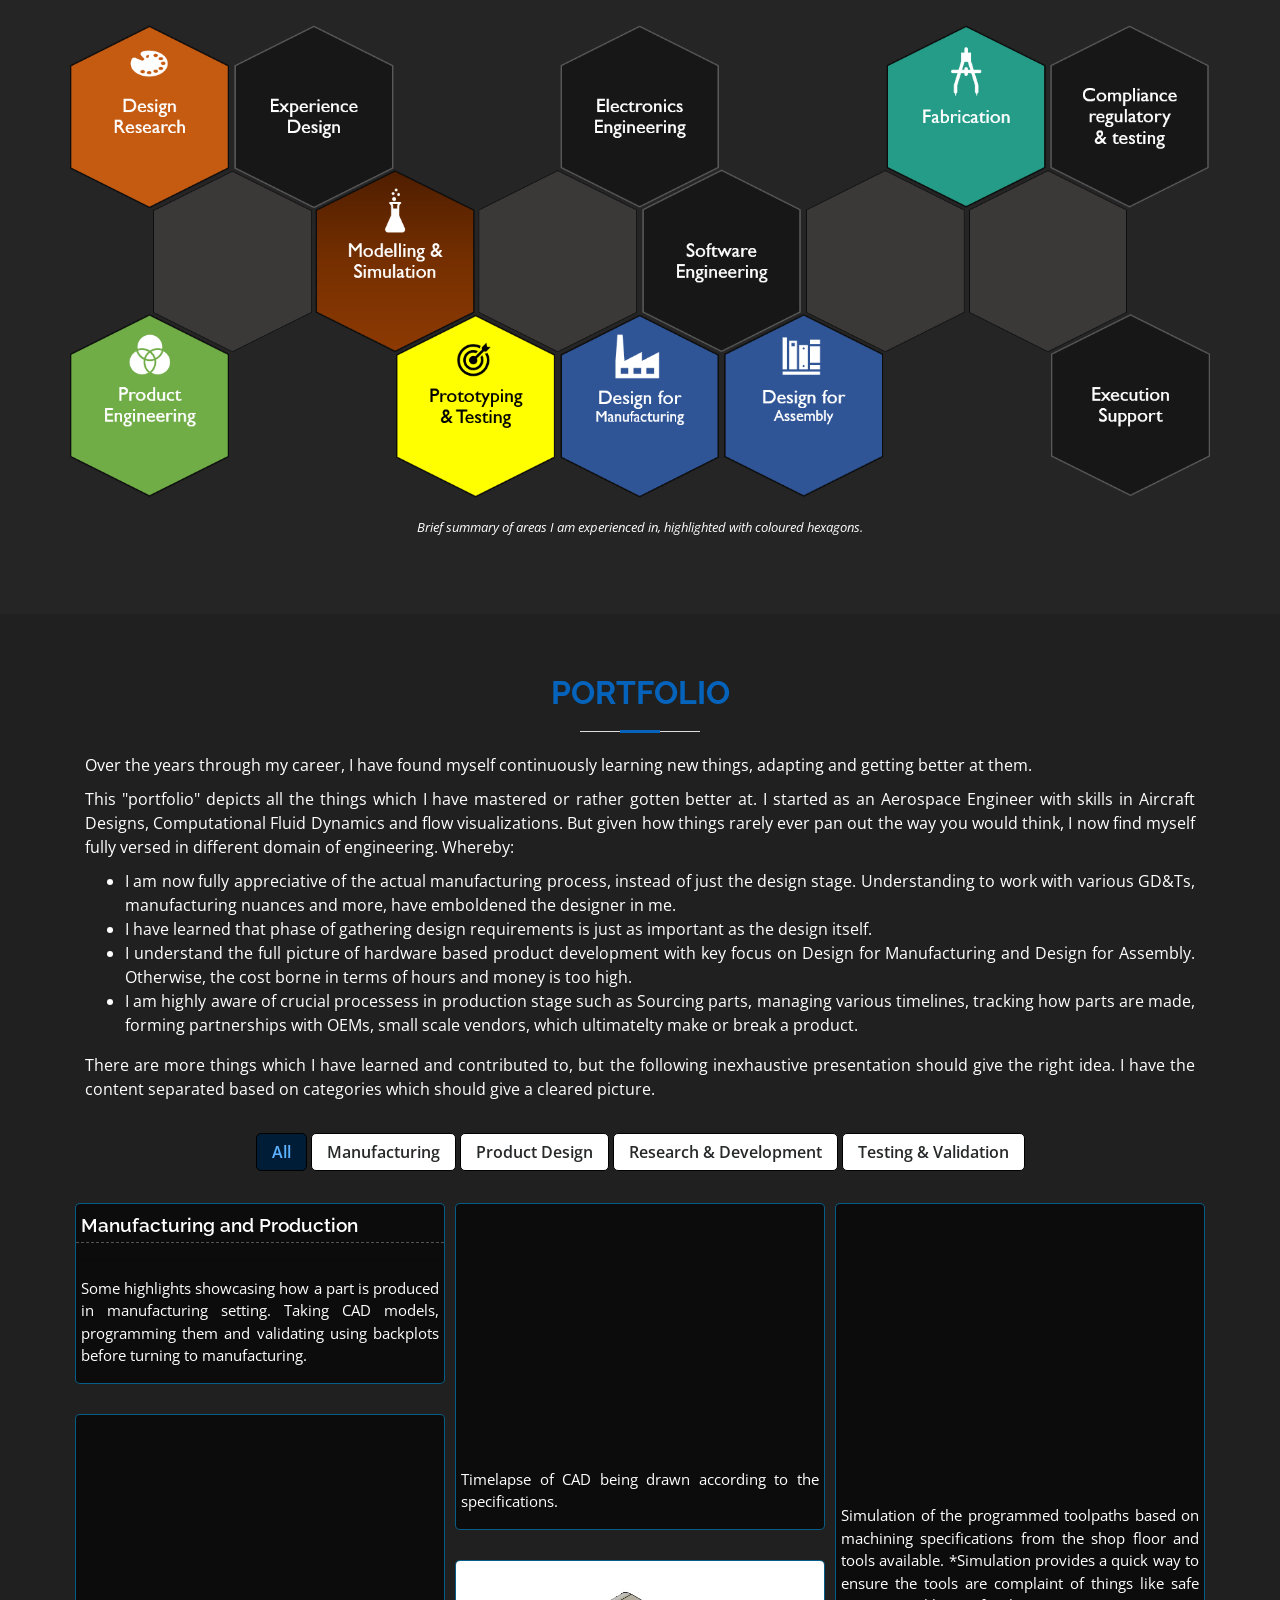
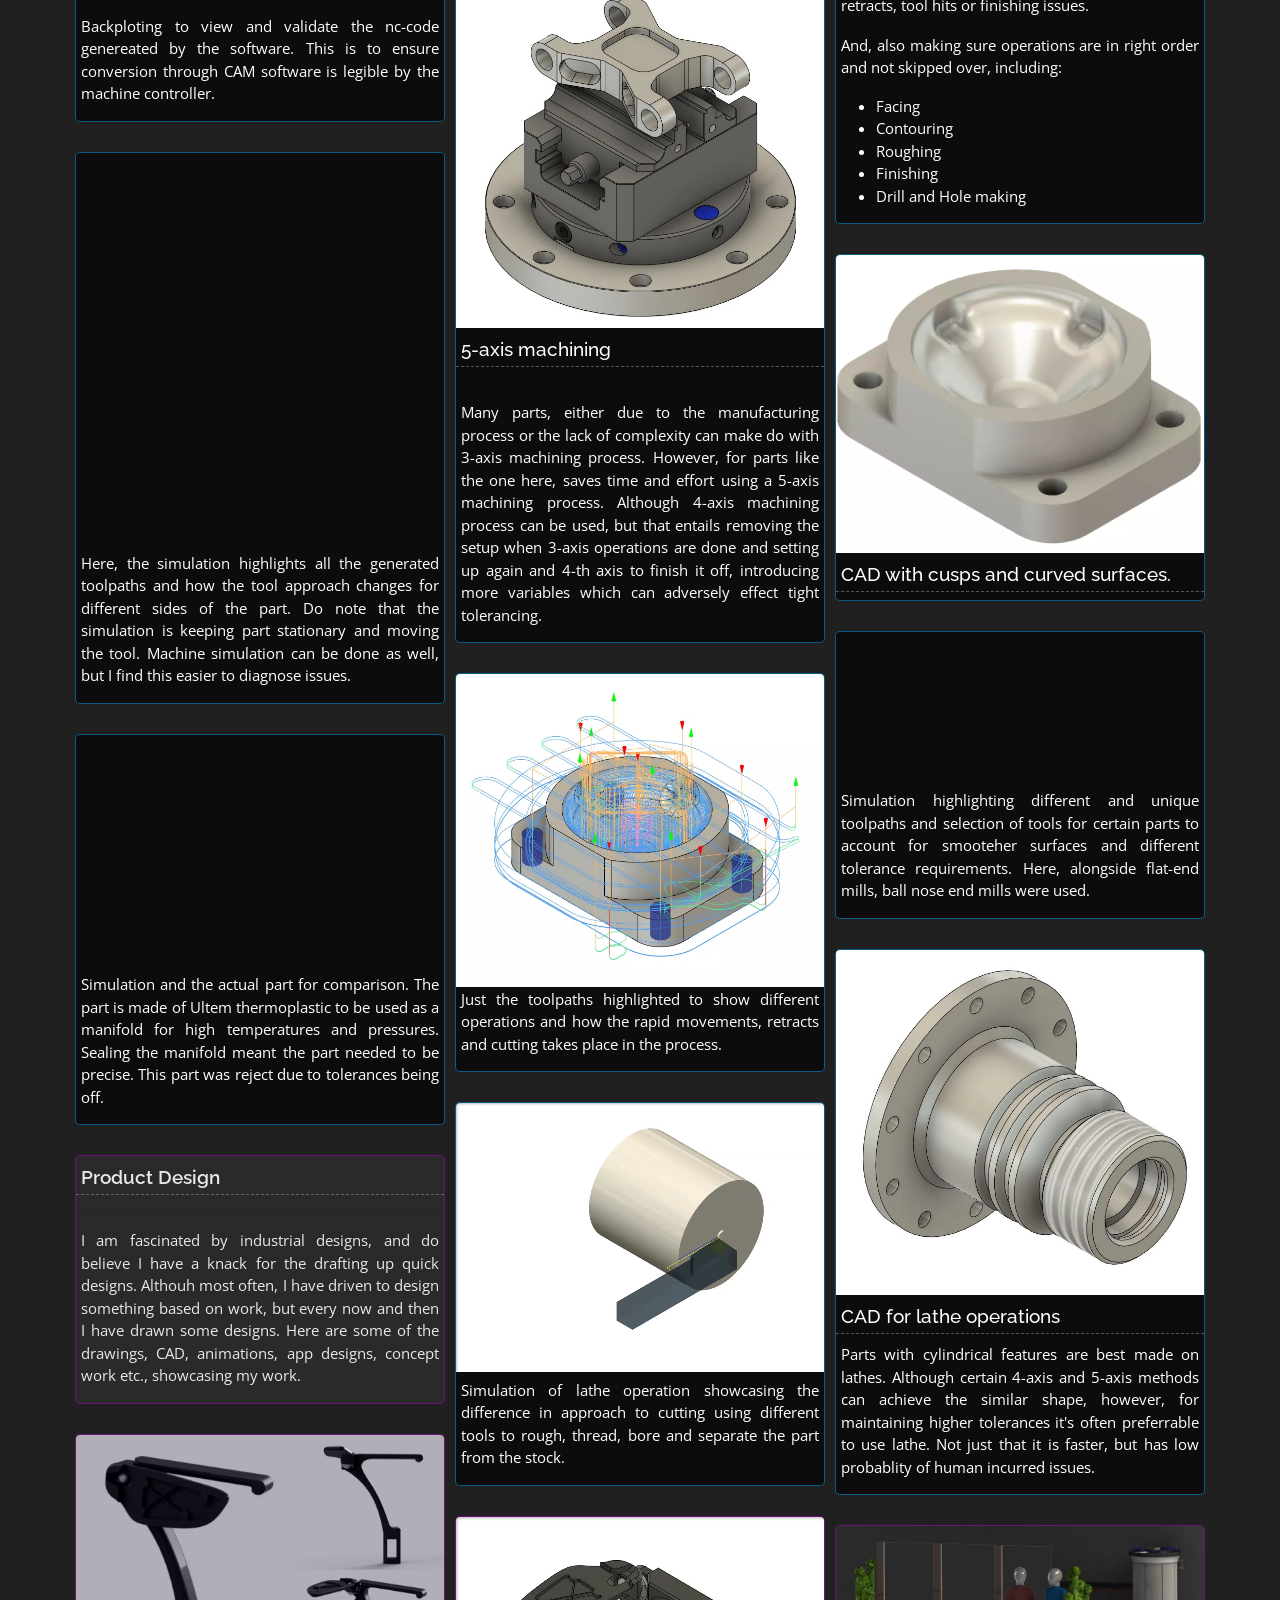
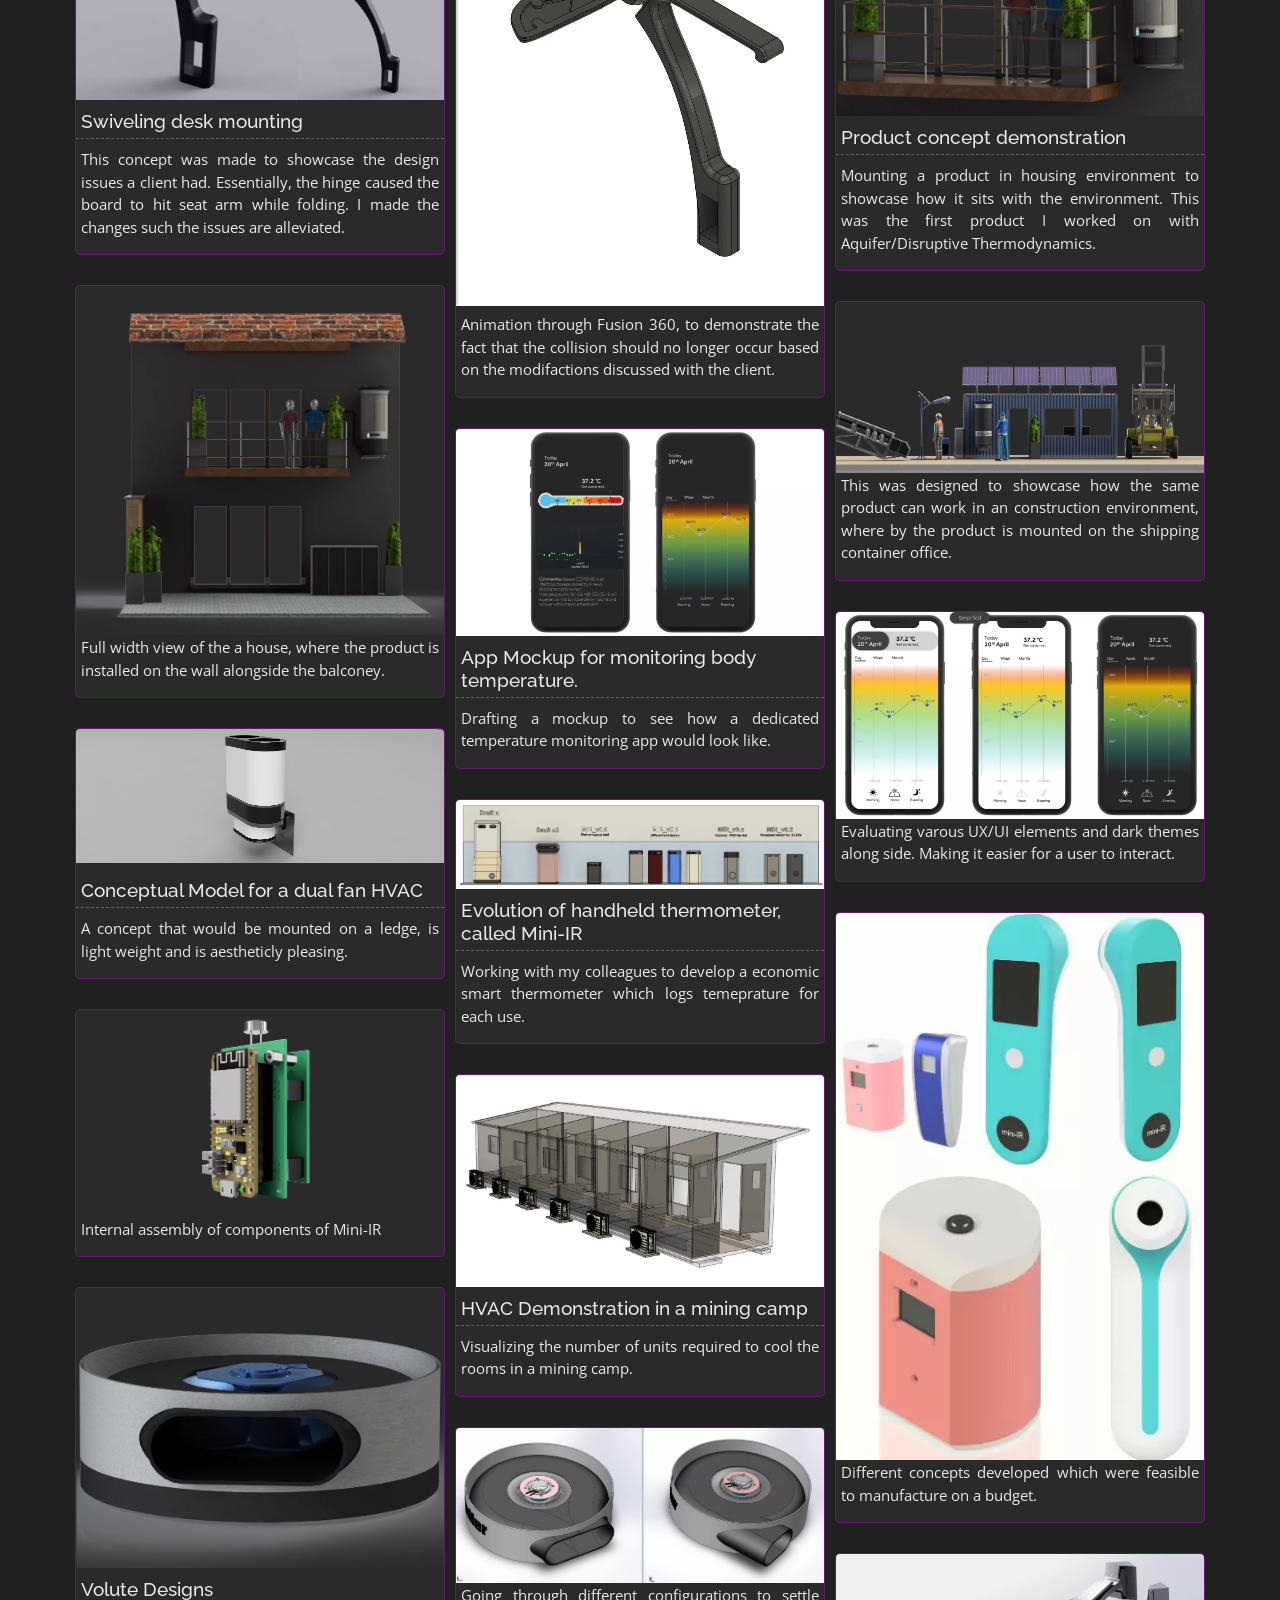
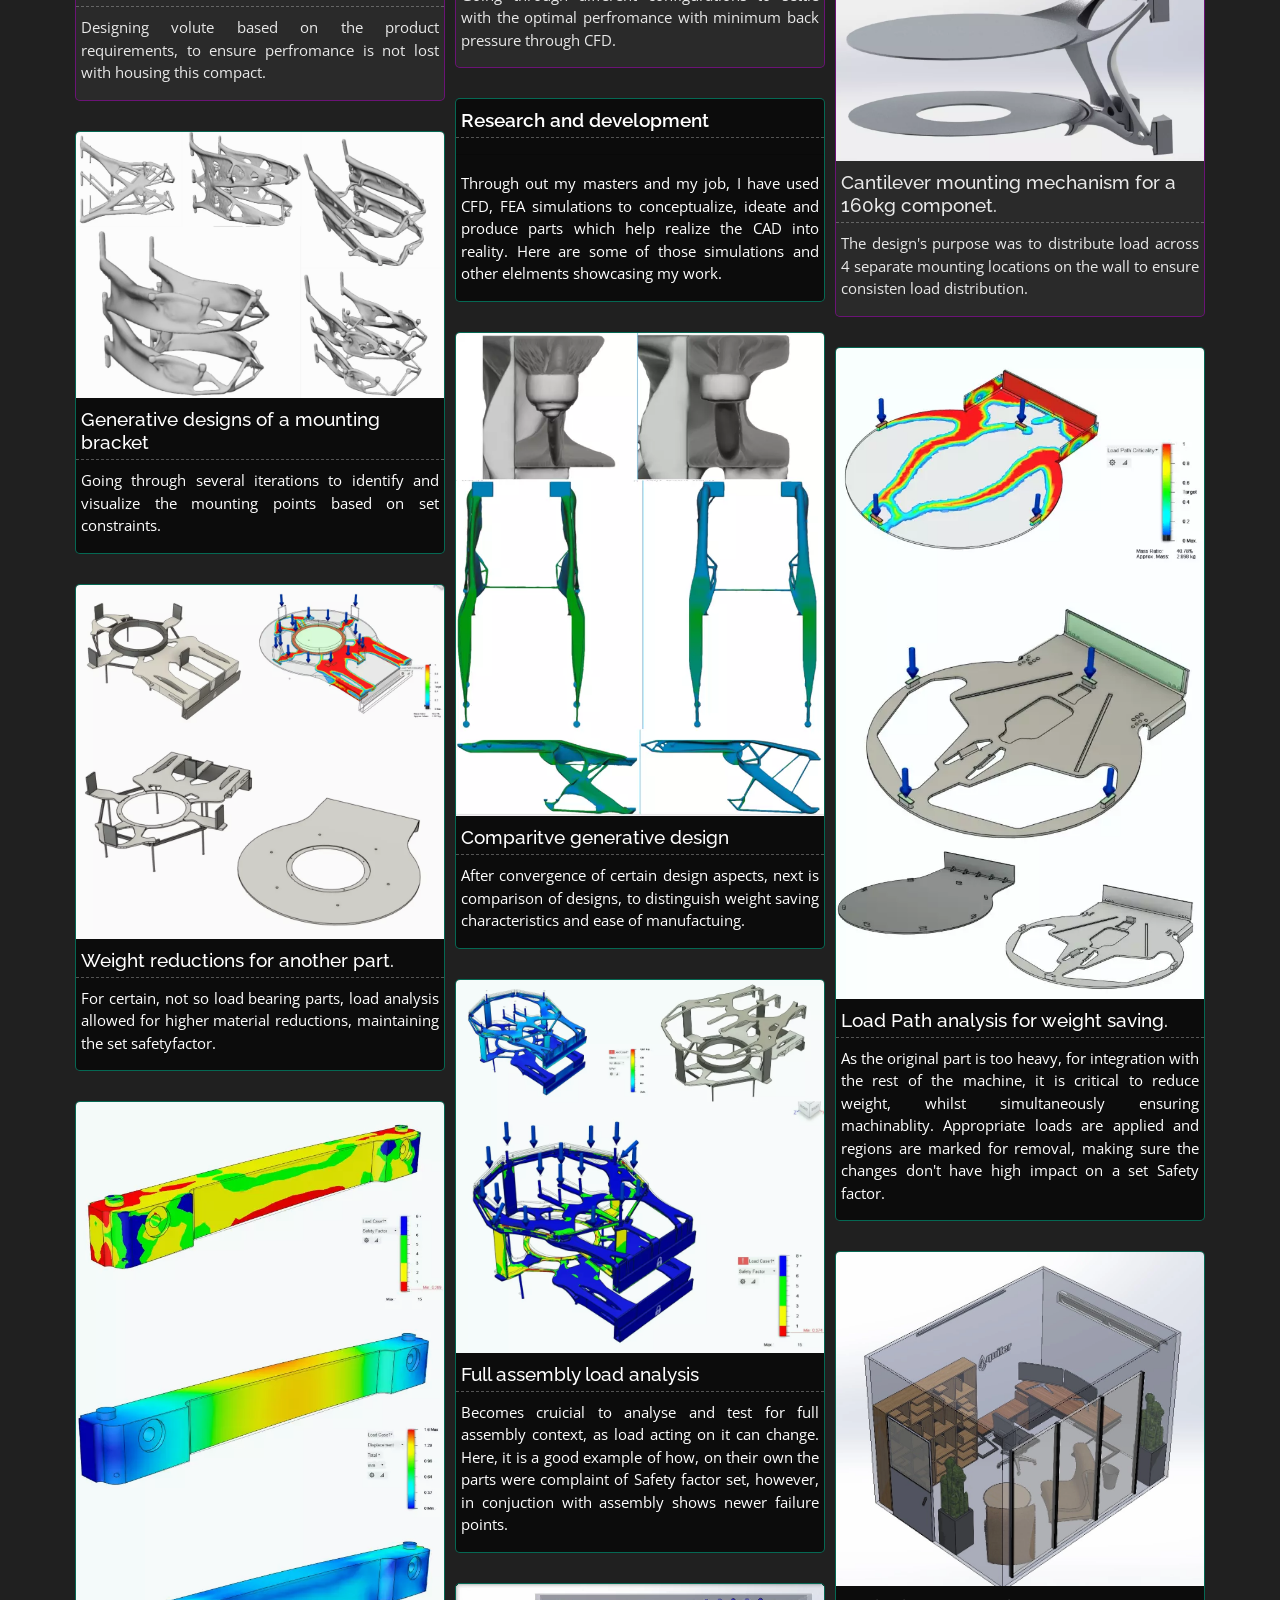
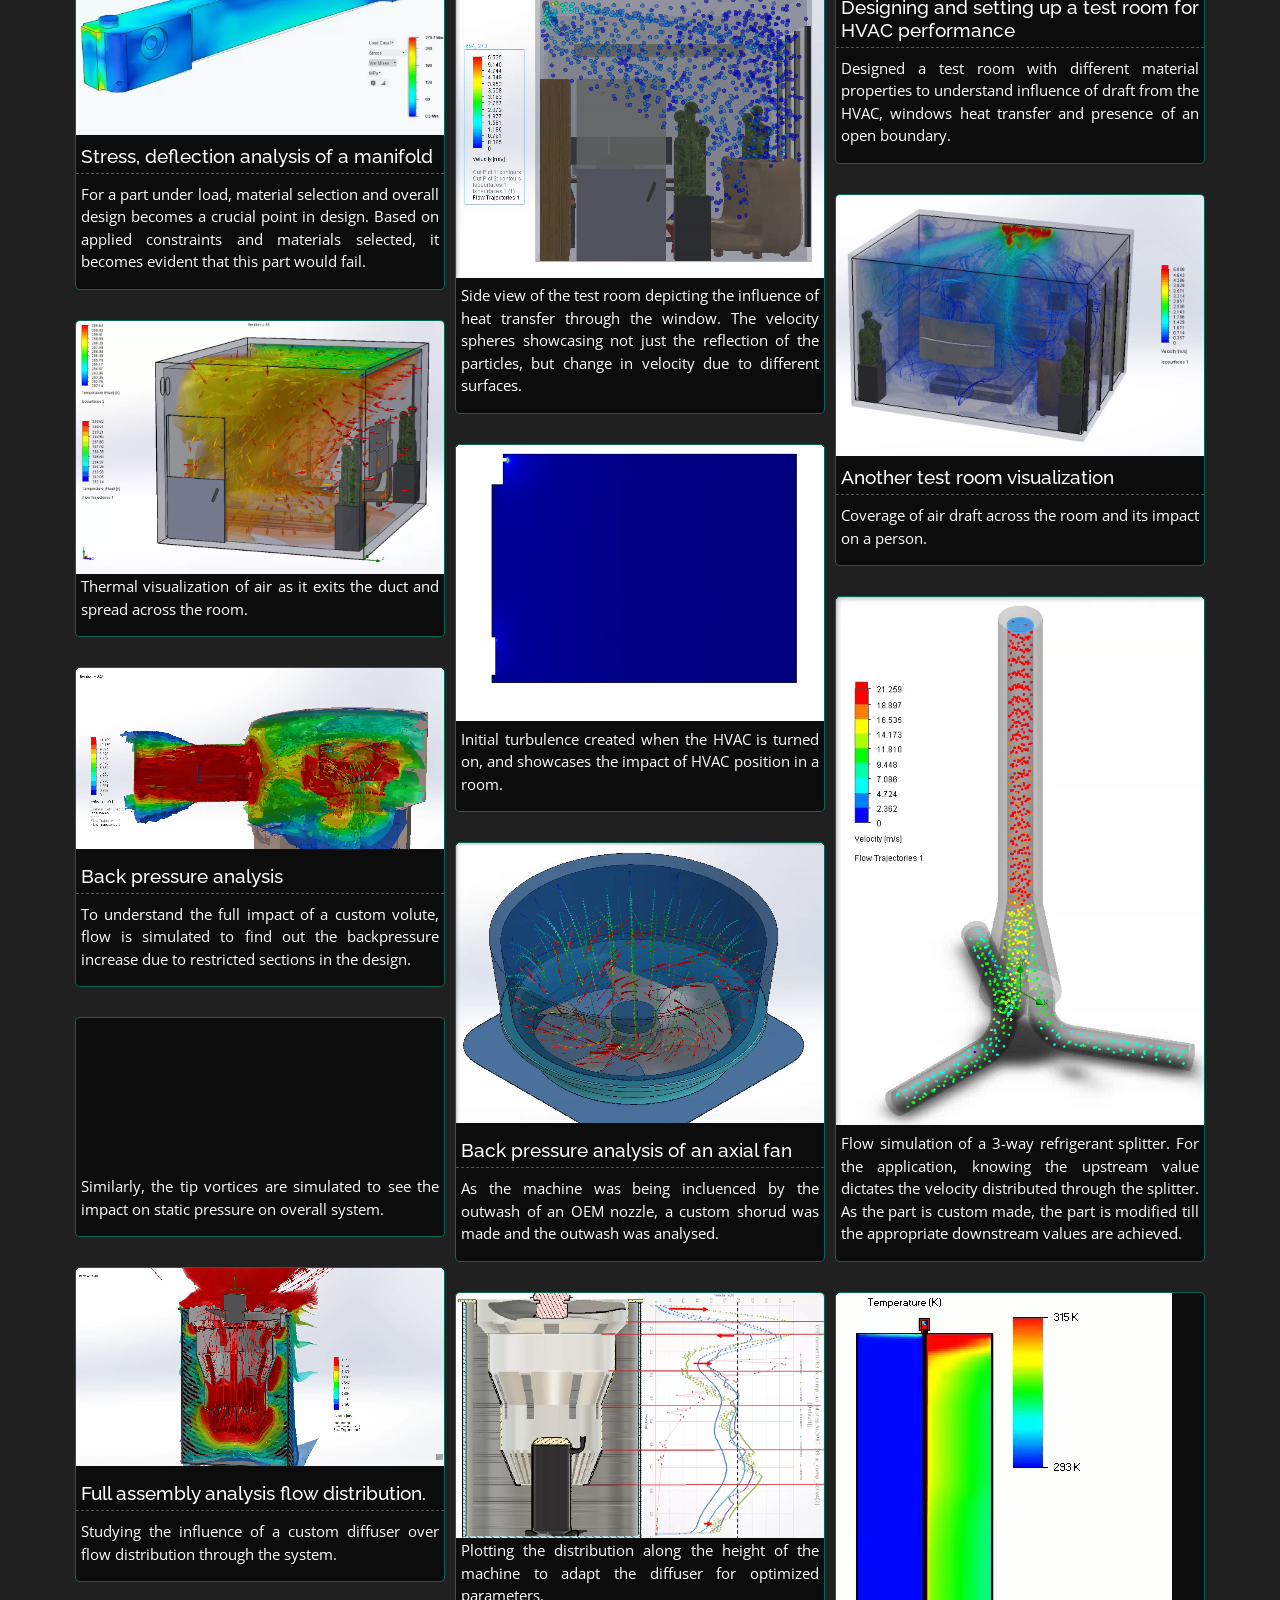
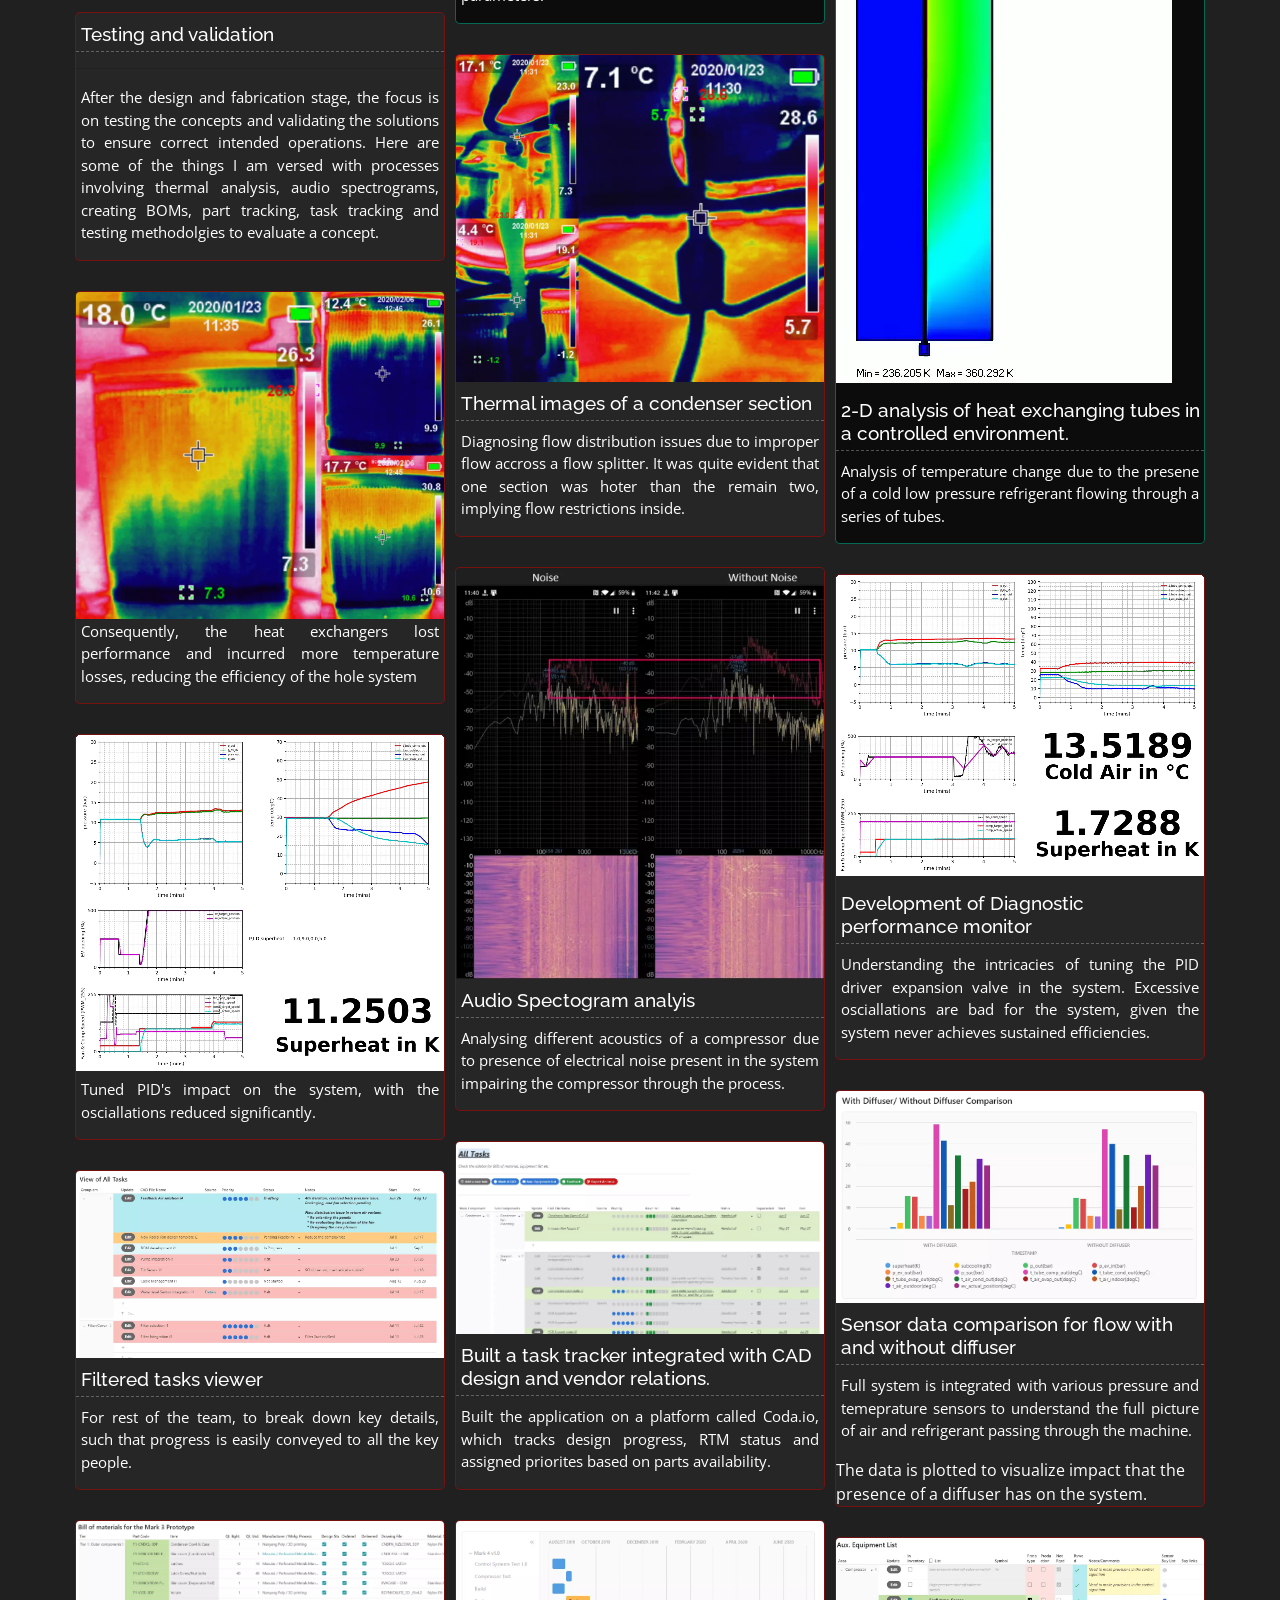
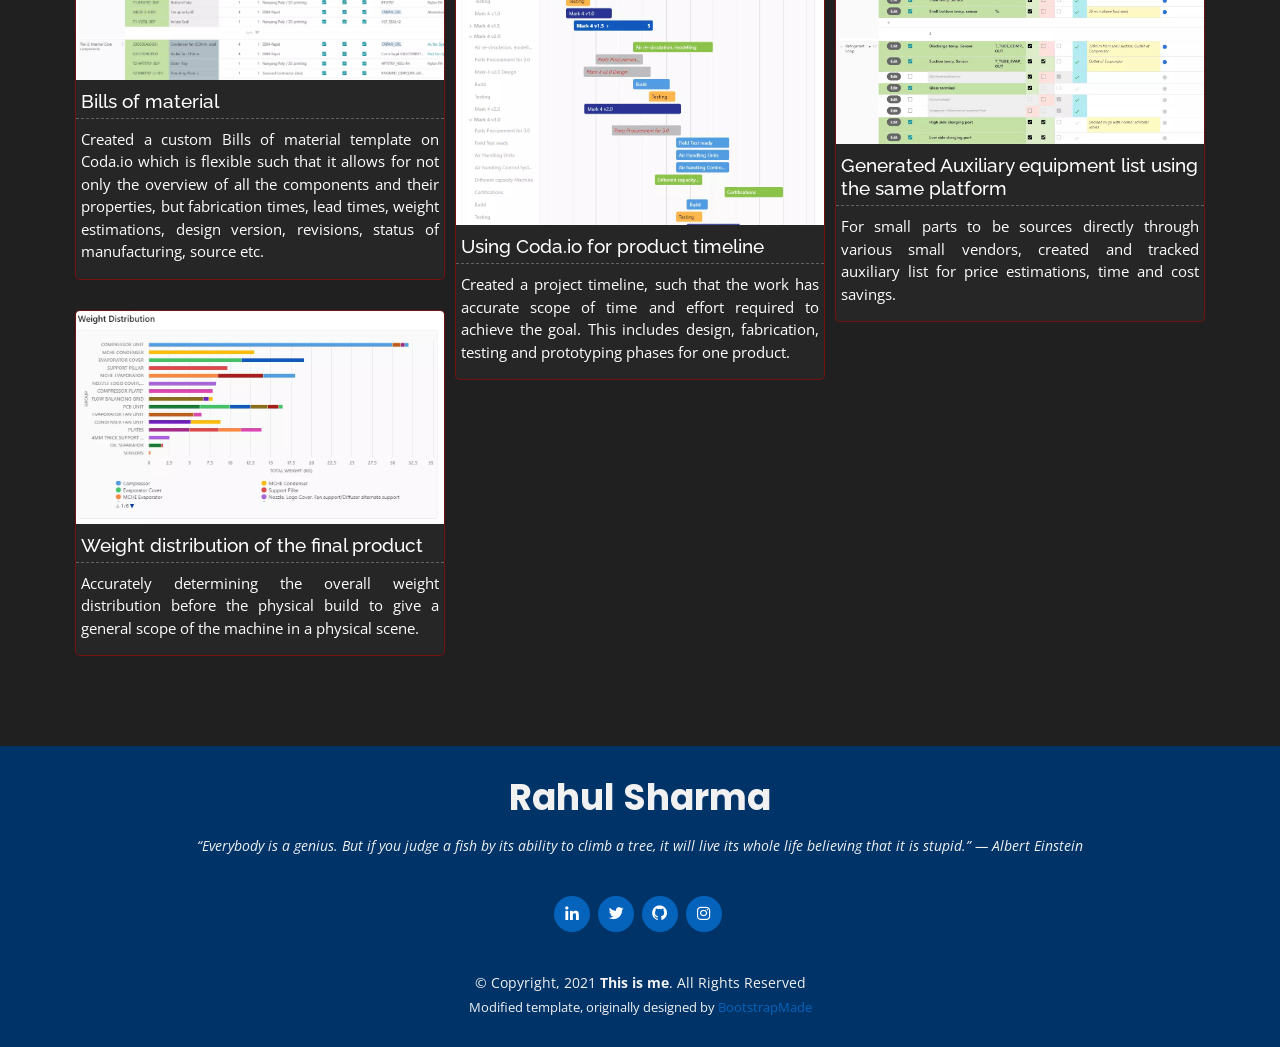
==== commit 180ab01f: "updated responsibilities graphics" ====
--- a/index.html
+++ b/index.html
@@ -113,7 +113,7 @@
           <p><a href="https://youtu.be/rEq1Z0bjdwc?t=8" target="_blank">Hello there.</a> Welcome to my website. Here you
             will find everything in relation to who I am, my work so far as an engineer. I started out making a website
             from scratch, learning HTML/CSS/Bootstrap4/JS in process. However, to have something to show rather quickly
-            relatively speaking, I relied on a template and here we are. Hosted on Github-Pages.
+            relatively speaking, I relied on a template and here we are. The website is hosted on Github and managed on Cloudflare.
 
             <style>
               .about a {
@@ -160,10 +160,10 @@
           </div>
           <figure>
             <hr style="background-color: rgba(255, 255, 255, 0.295);">
-            <img src="assets/img/responsibilities.webp" width="100%" style="padding-top: 20px;"
+            <img src="assets/img/n_responsibilities.png" width="100%" style="padding-top: 20px; padding-bottom: 20px;"
               alt="My responsibilities">
             <figcaption style="font-size: smaller;font-style: italic; text-align: center;">Brief summary of areas I am
-              experienced in, highlighted with red circles.</figcaption>
+              experienced in, highlighted with coloured hexagons.</figcaption>
           </figure>
         </div>
 
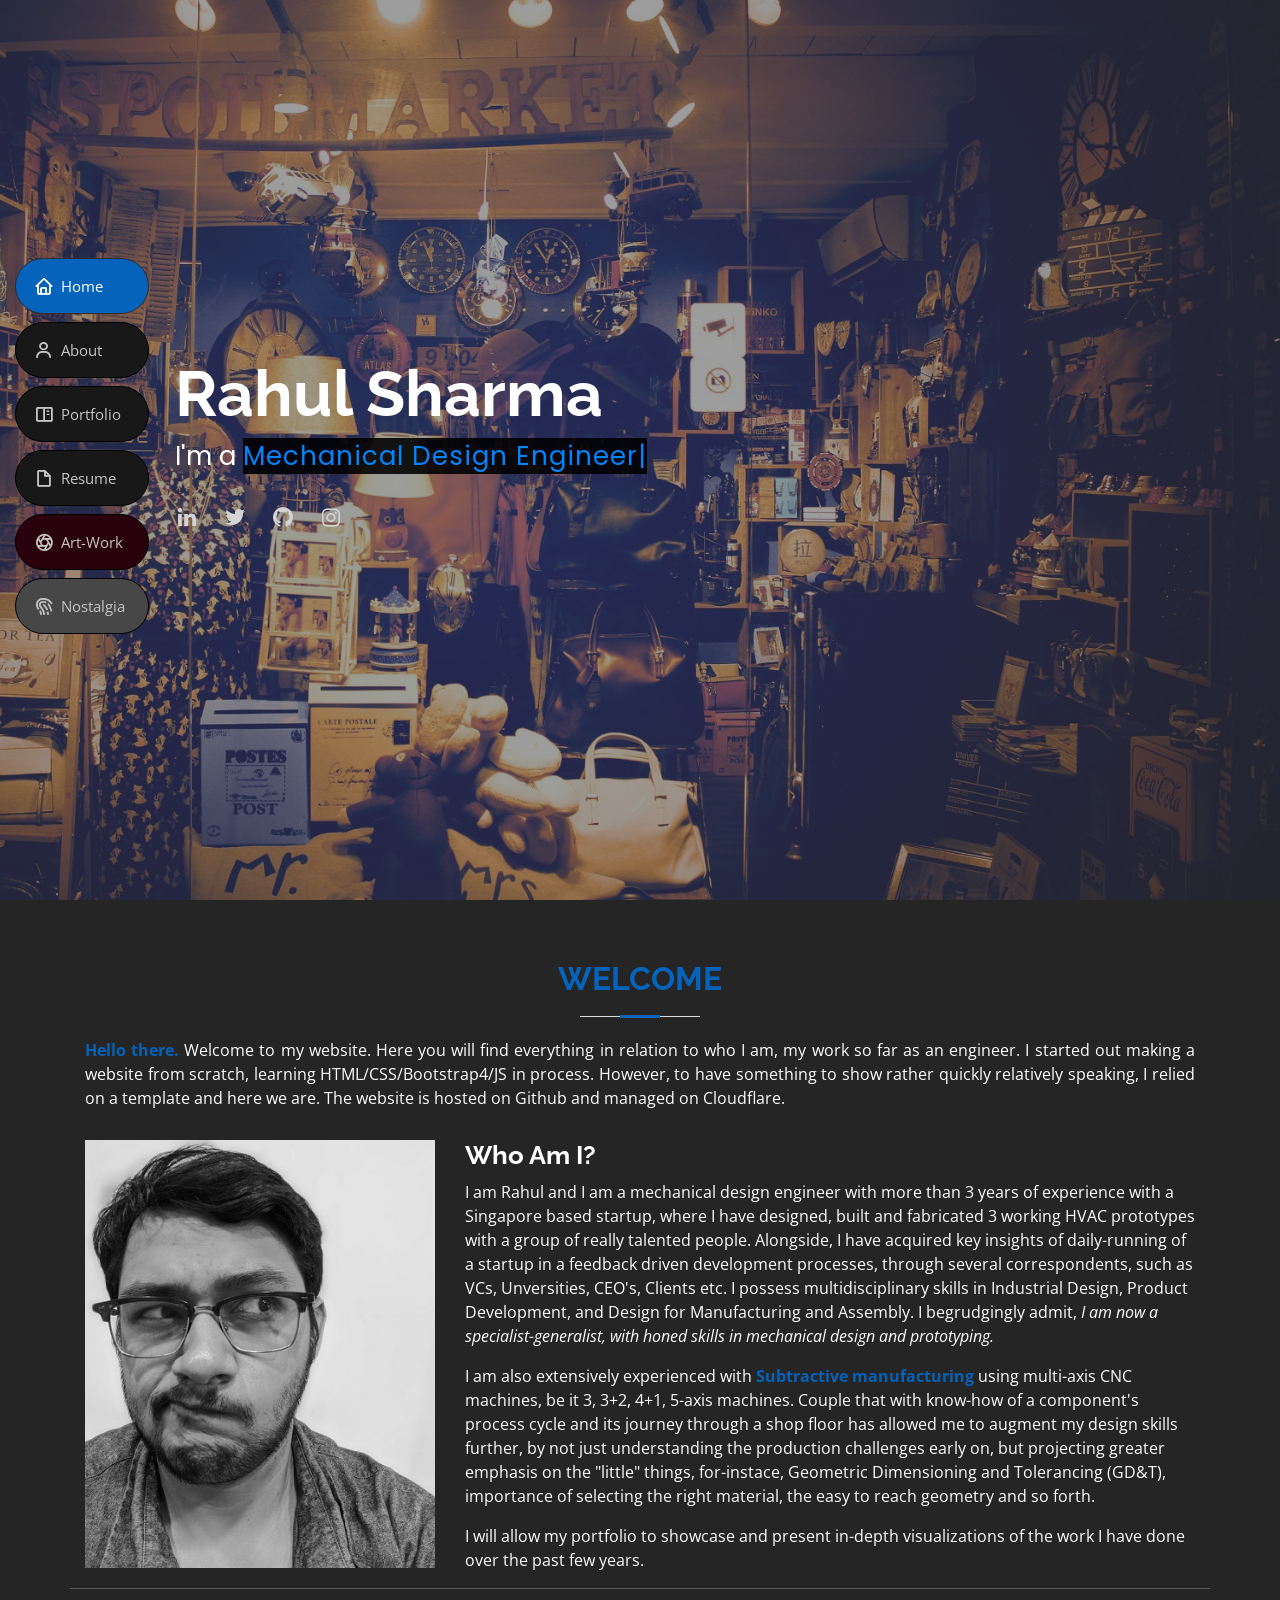
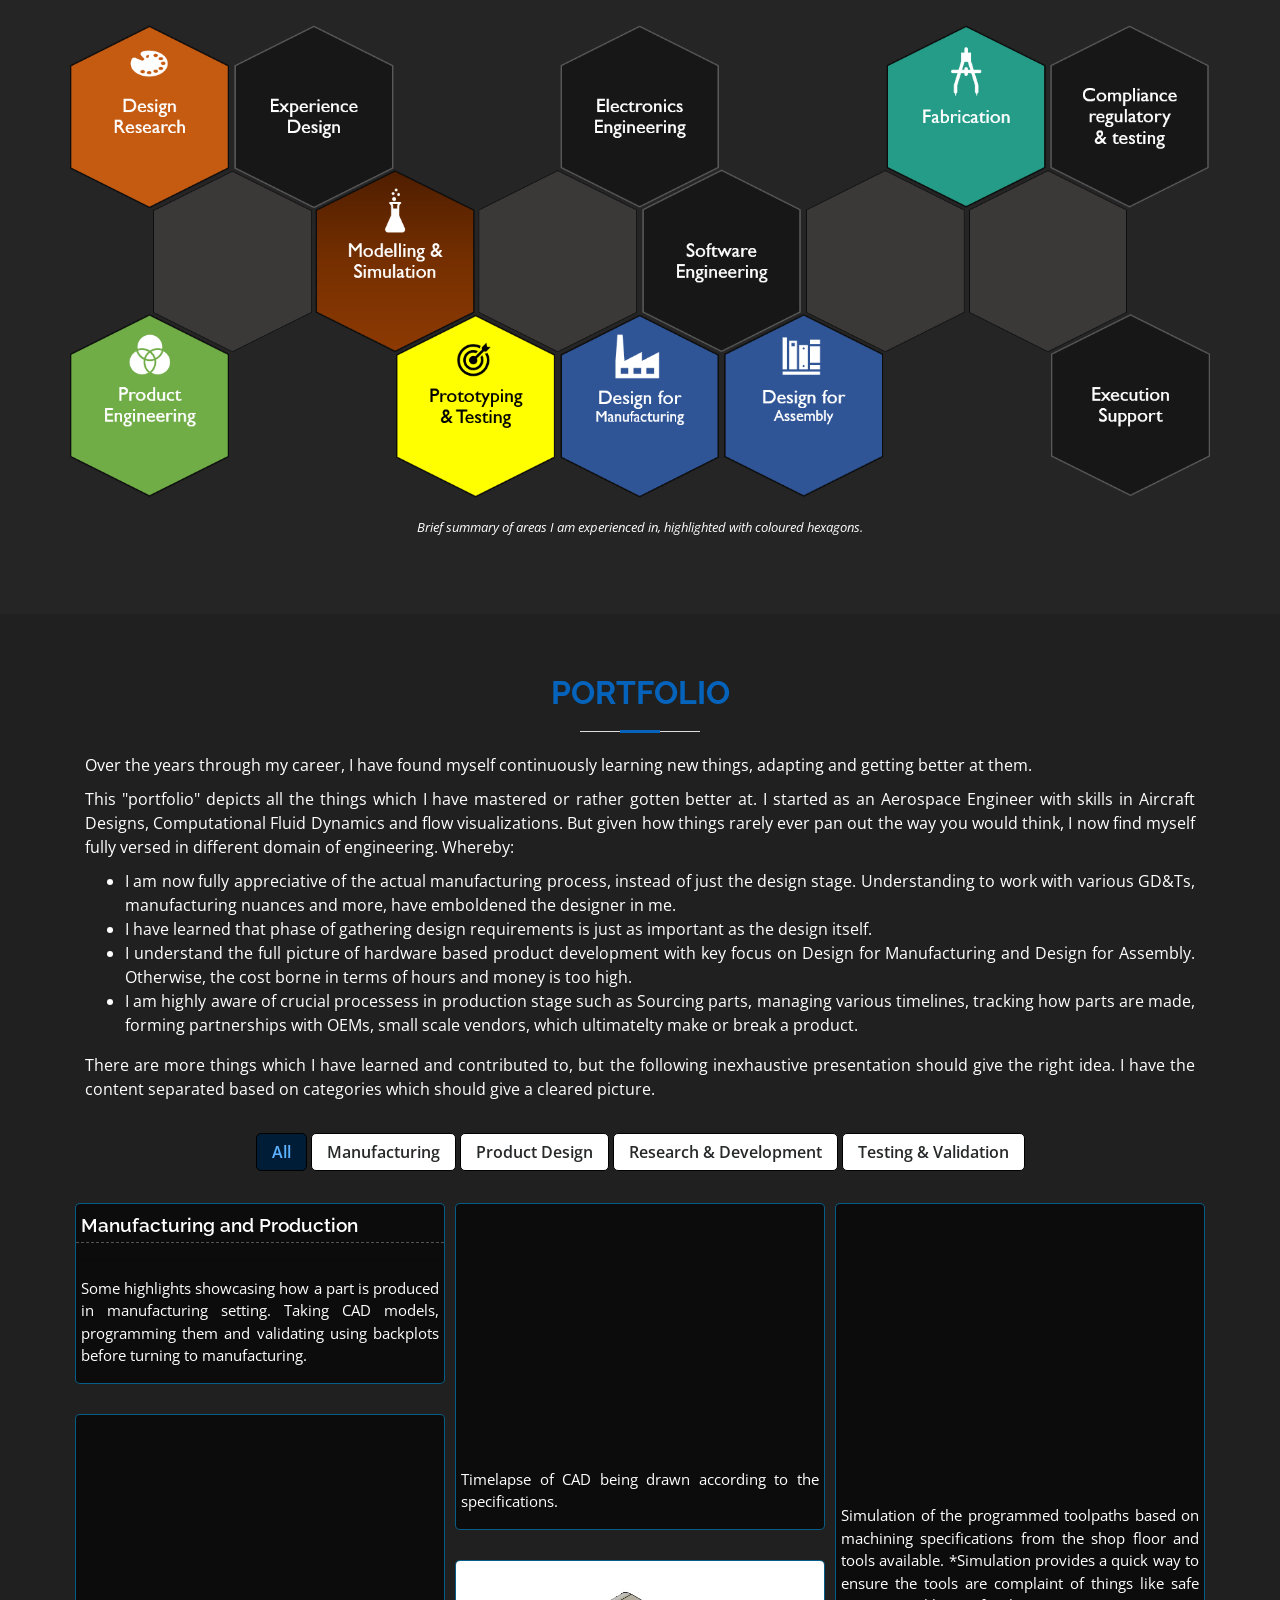
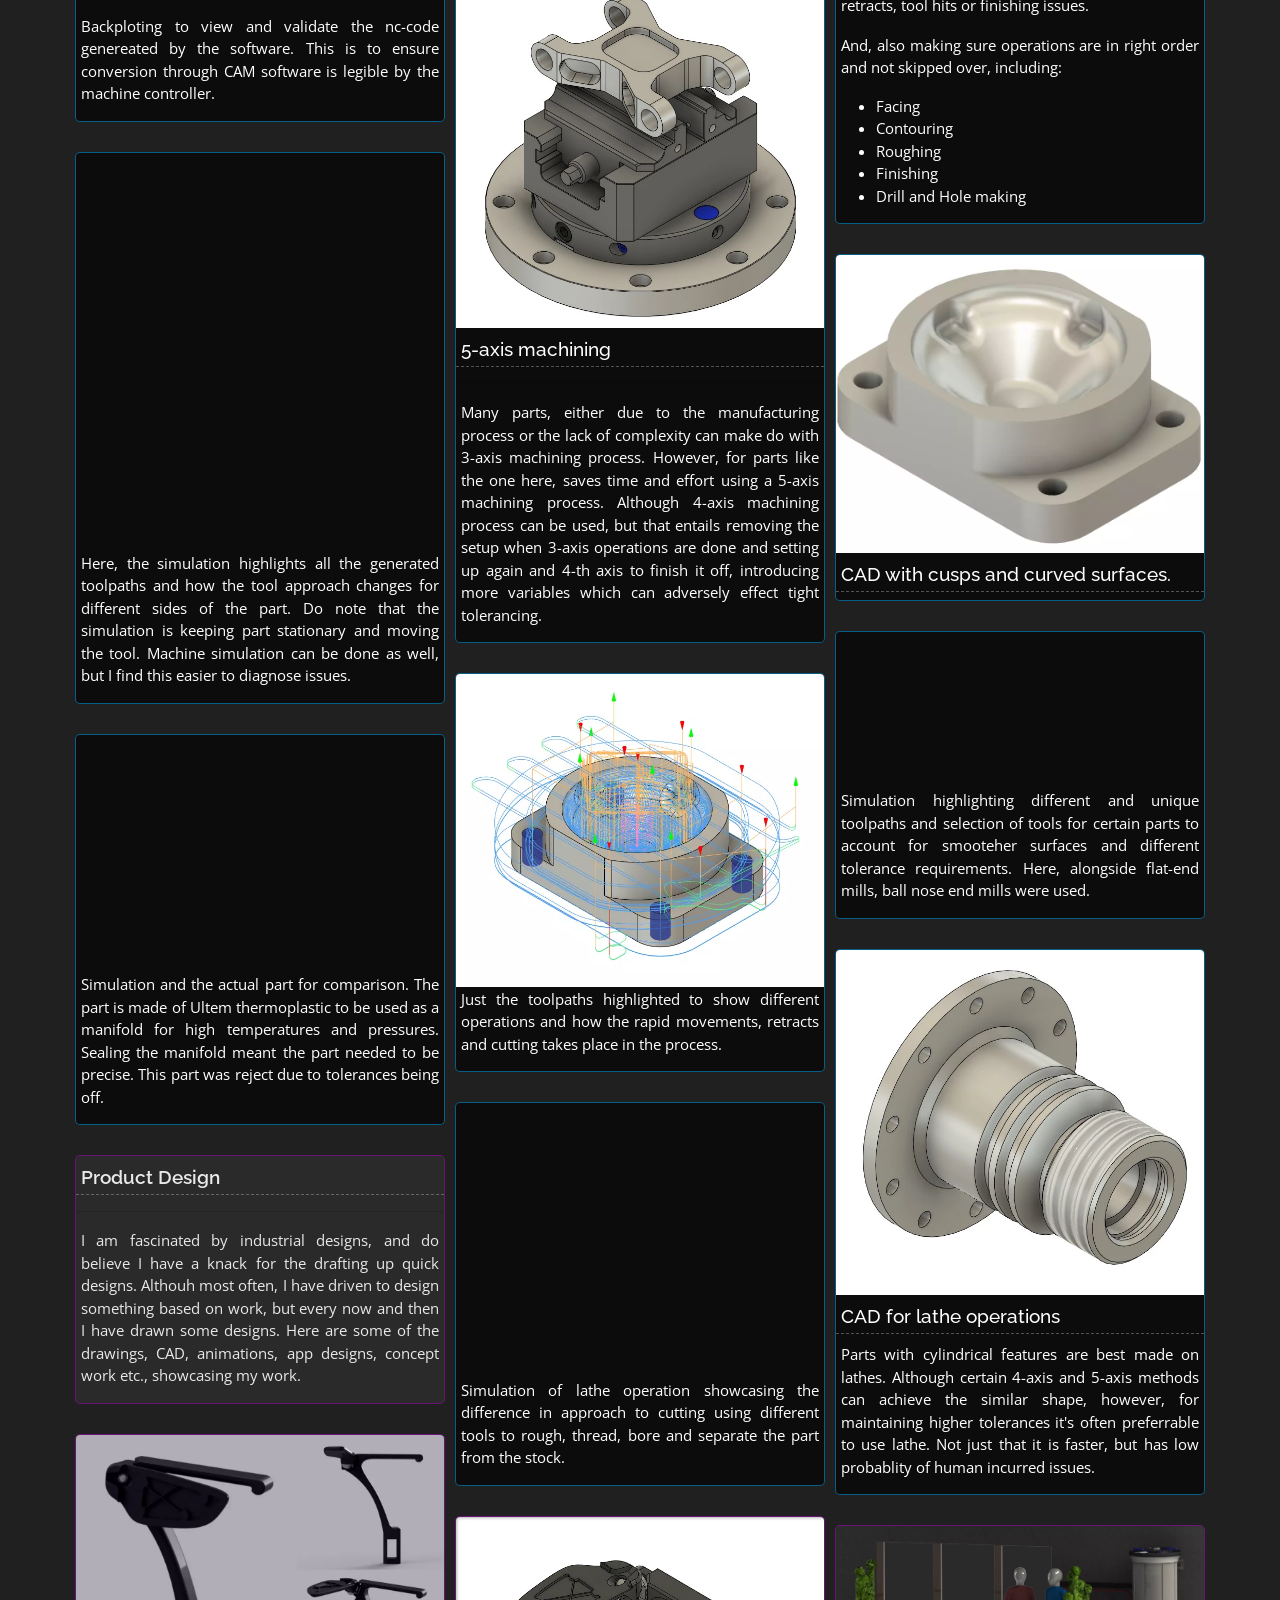
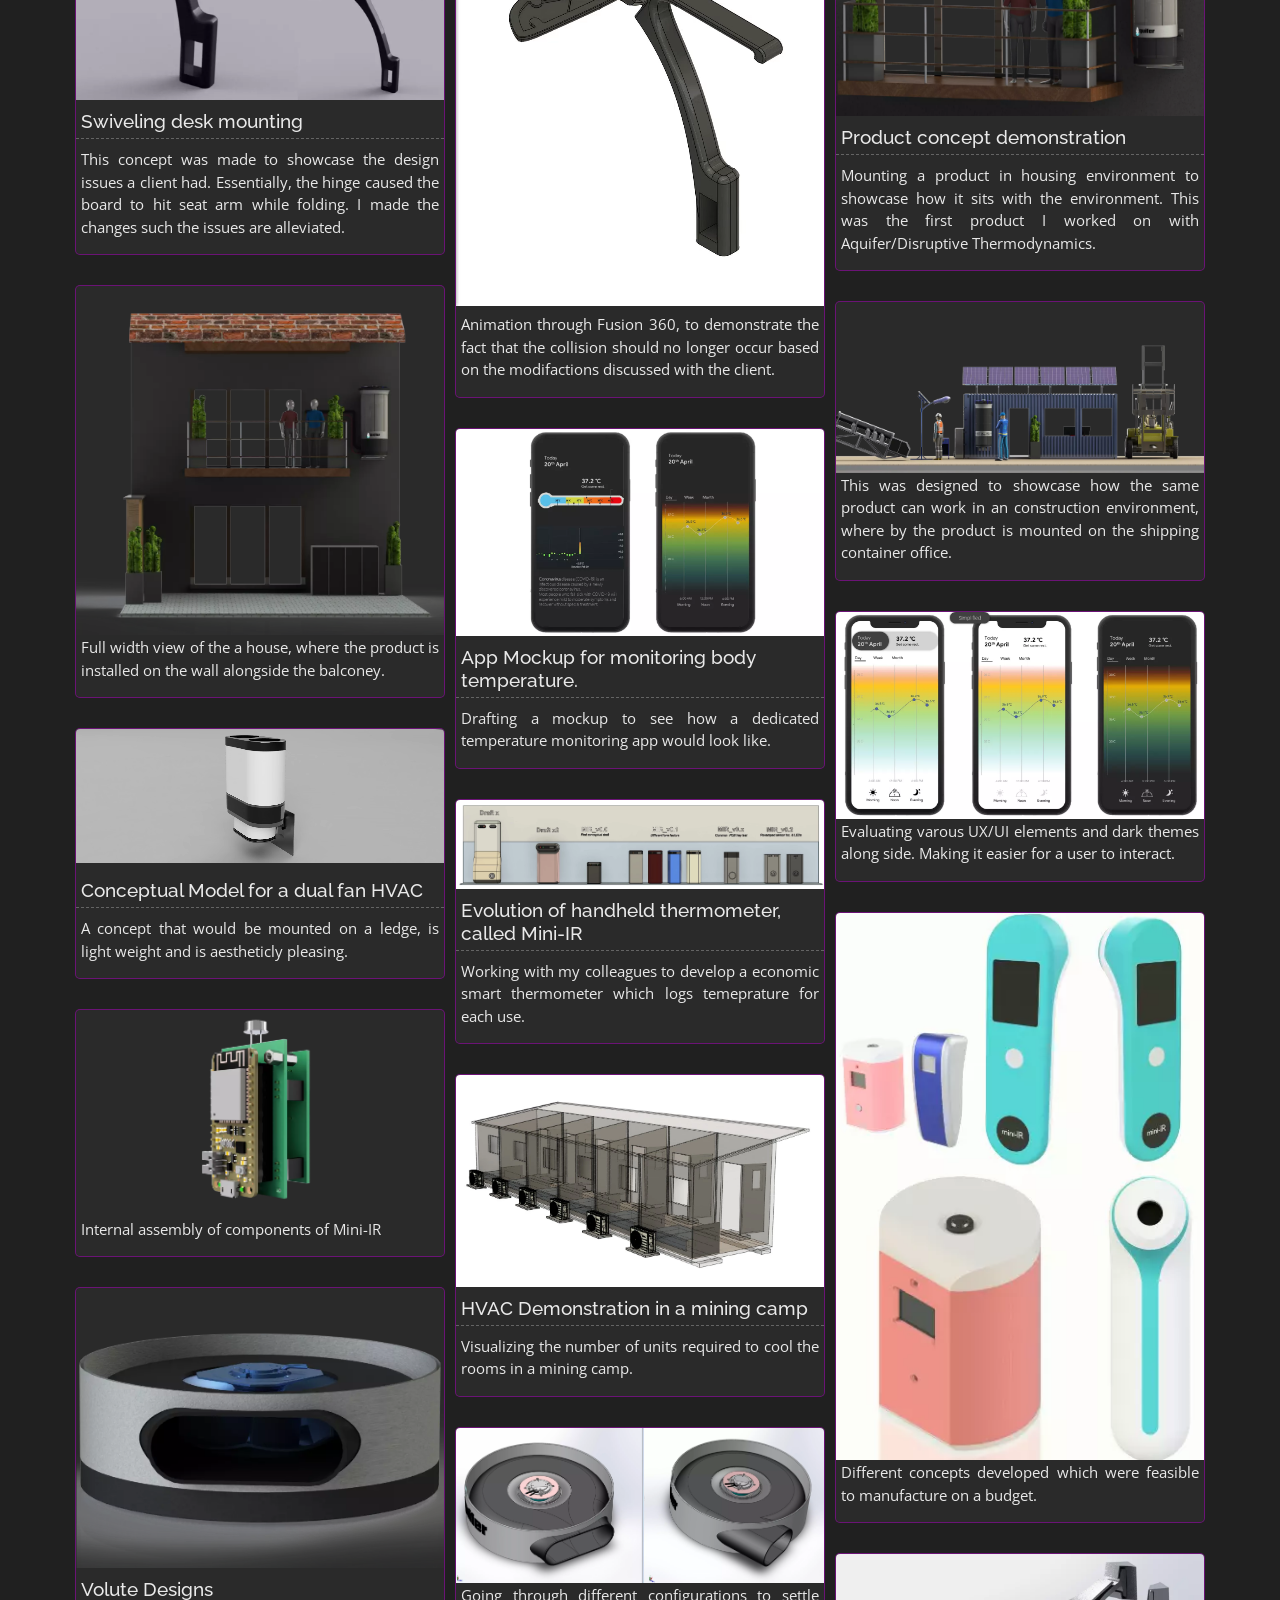
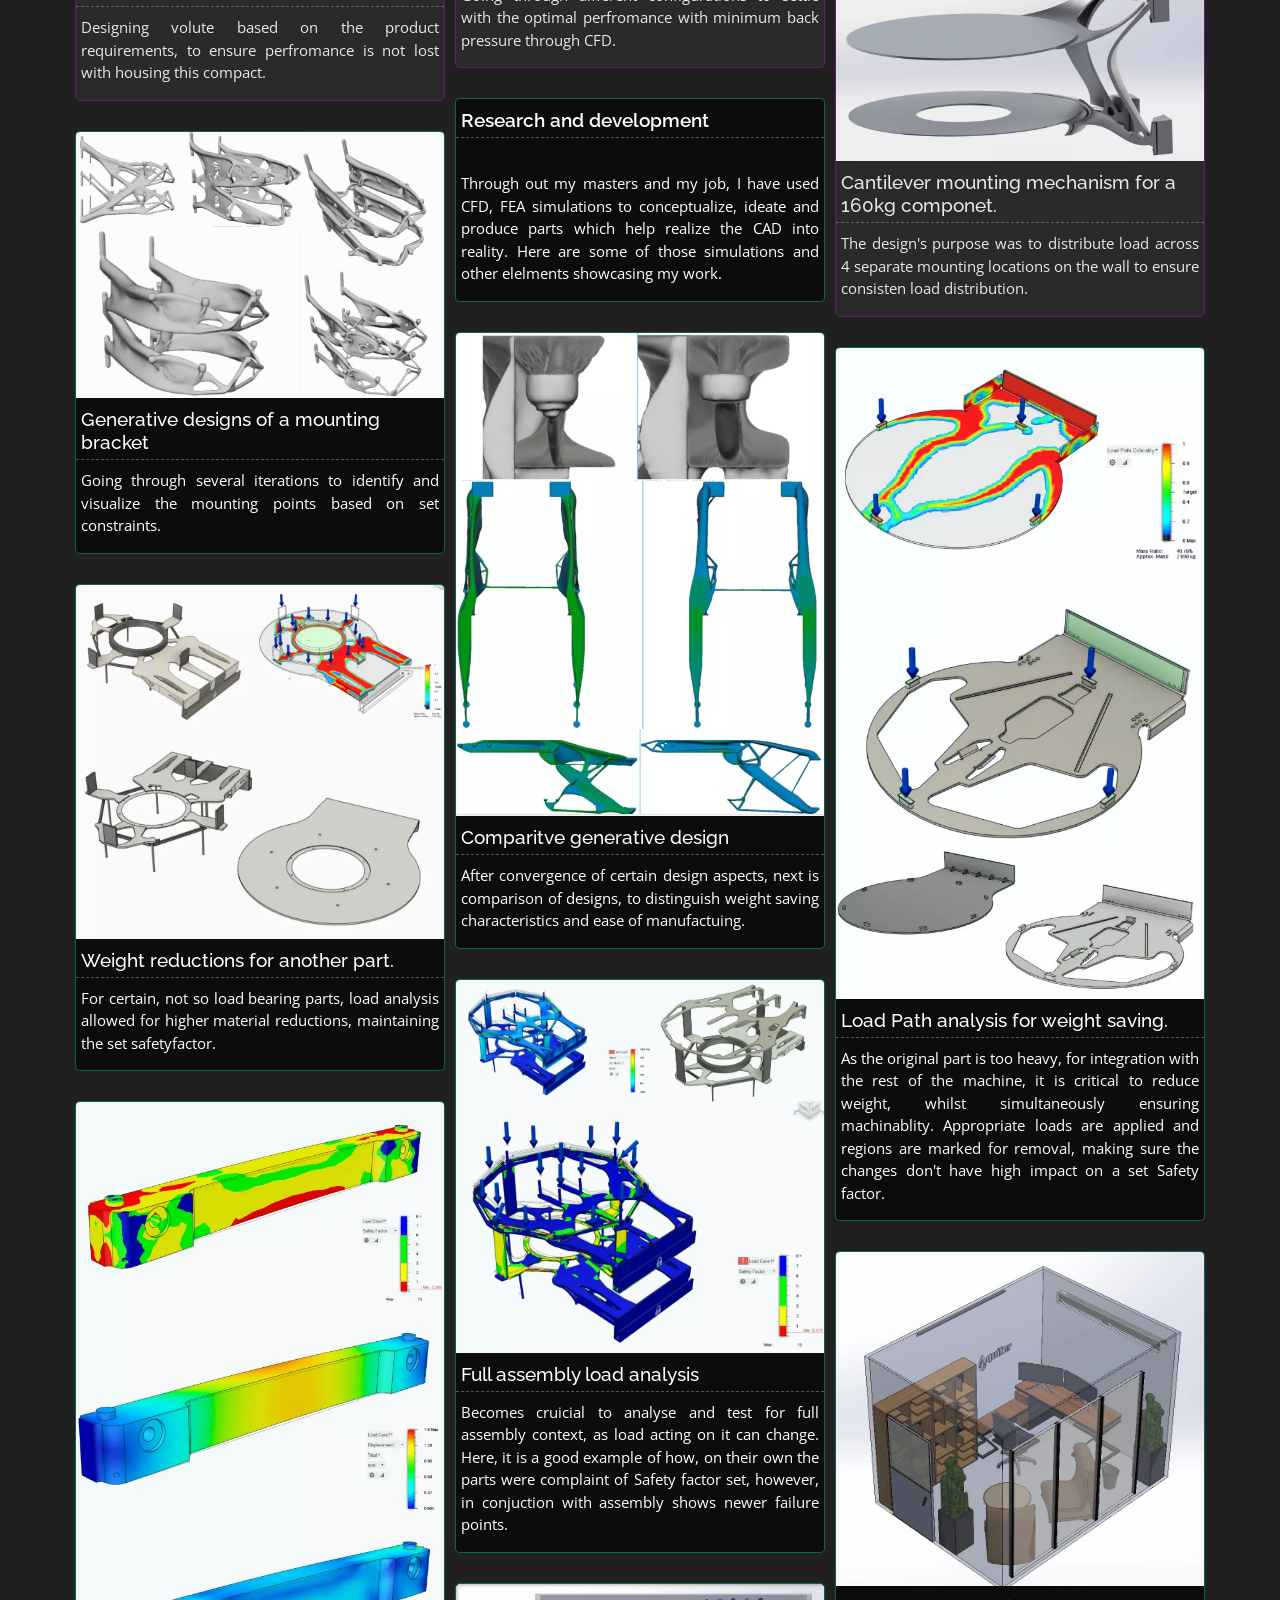
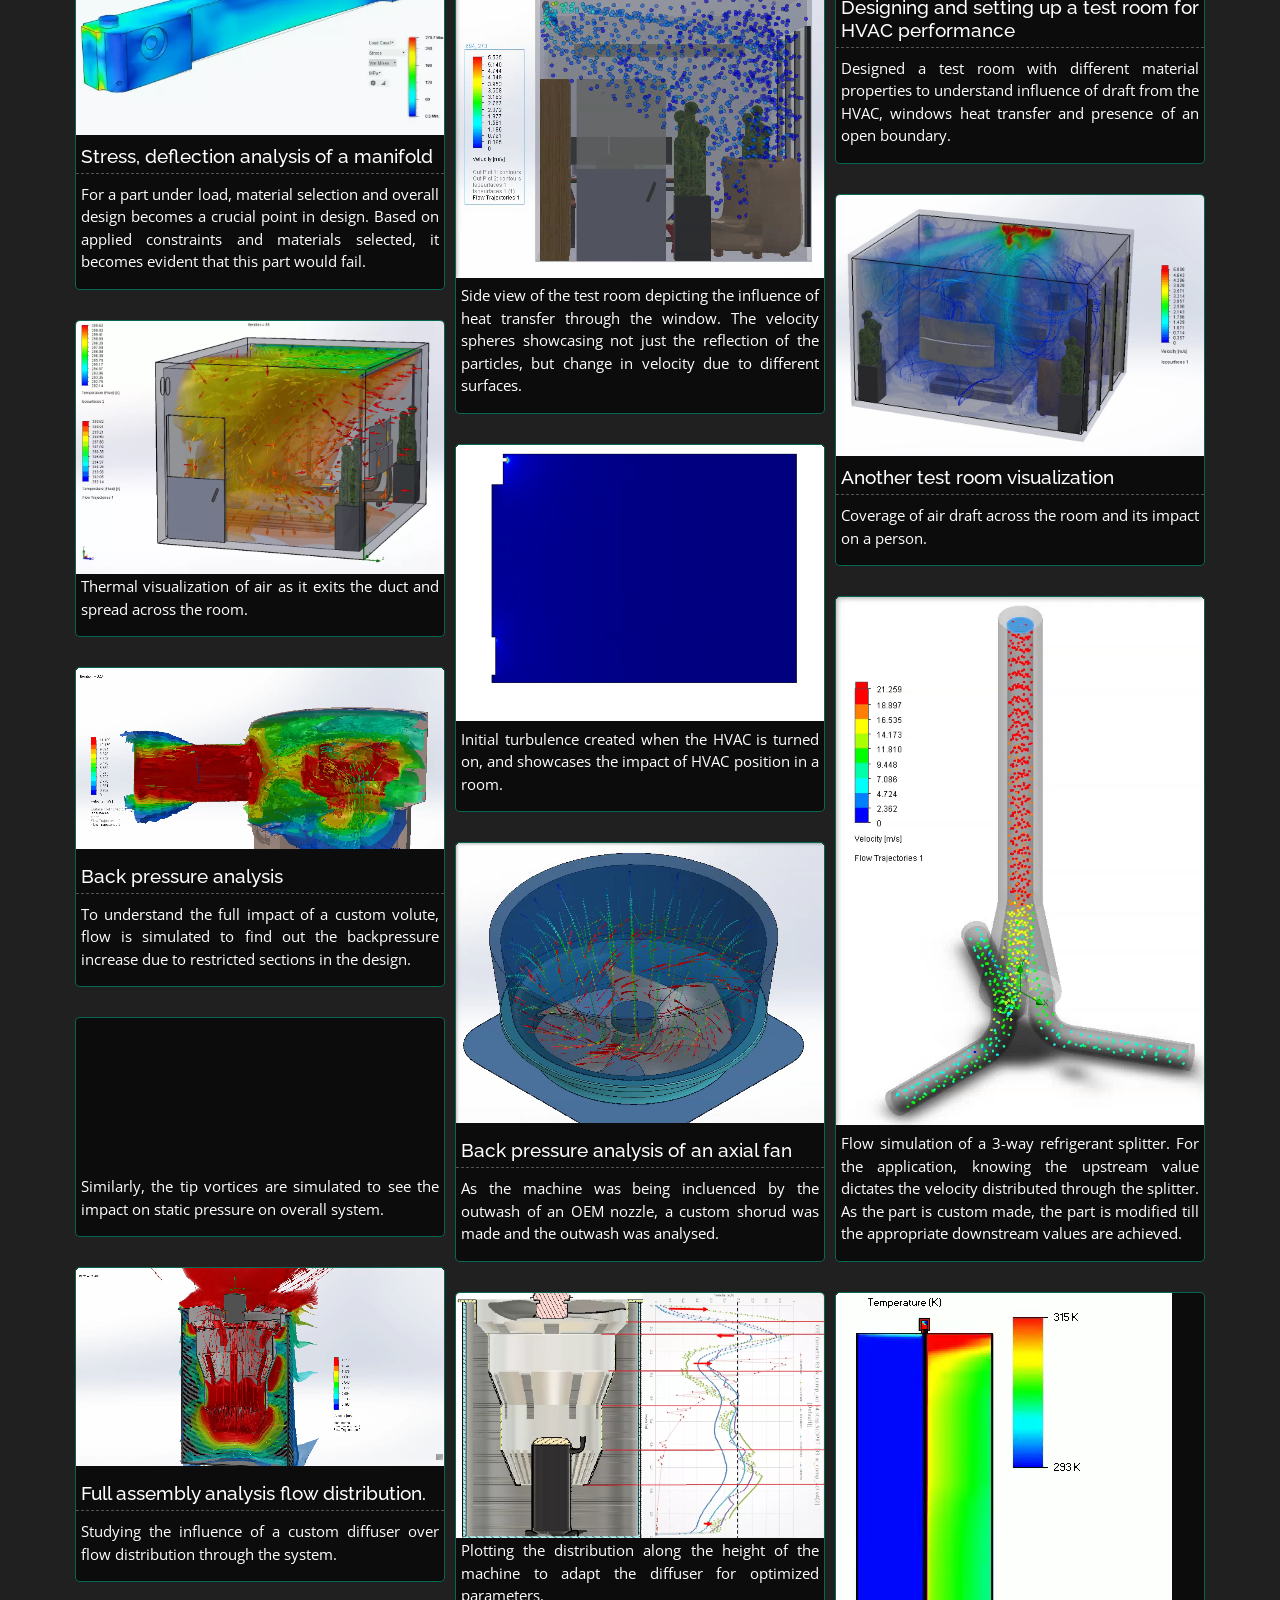
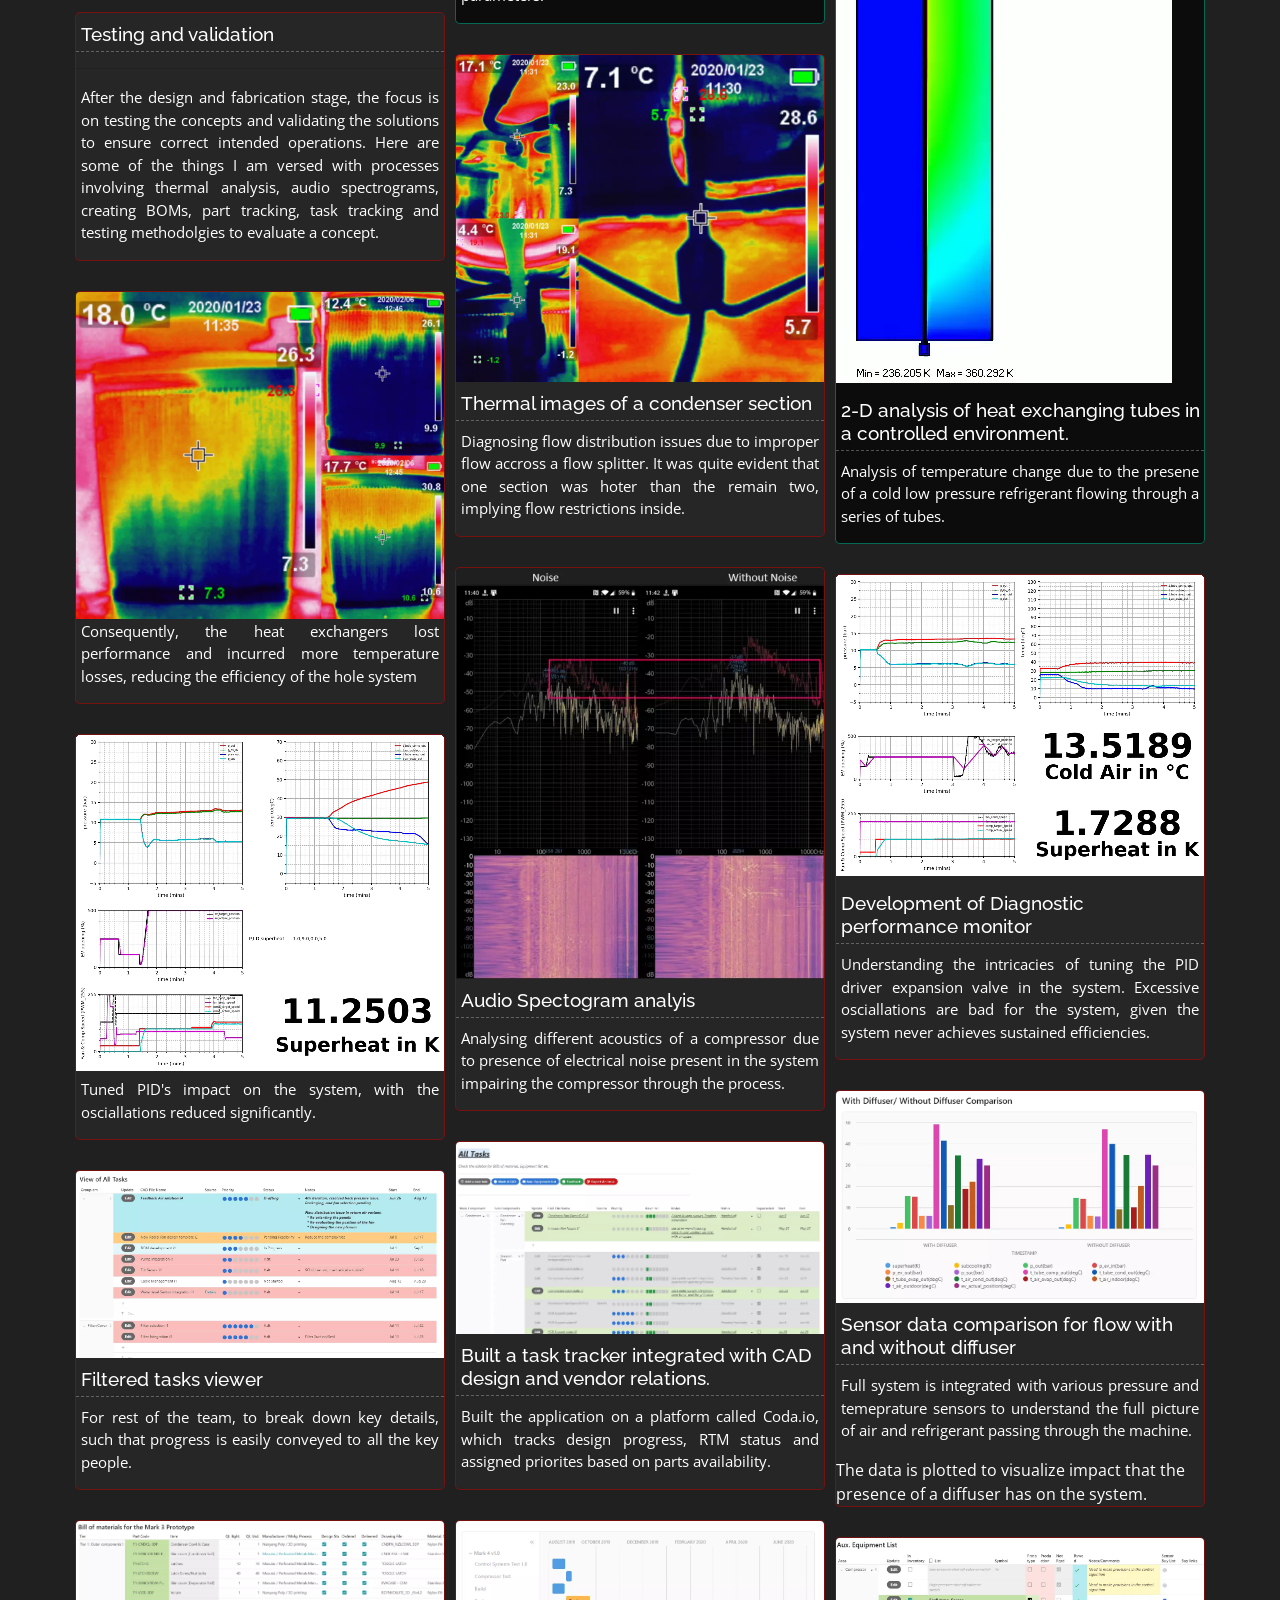
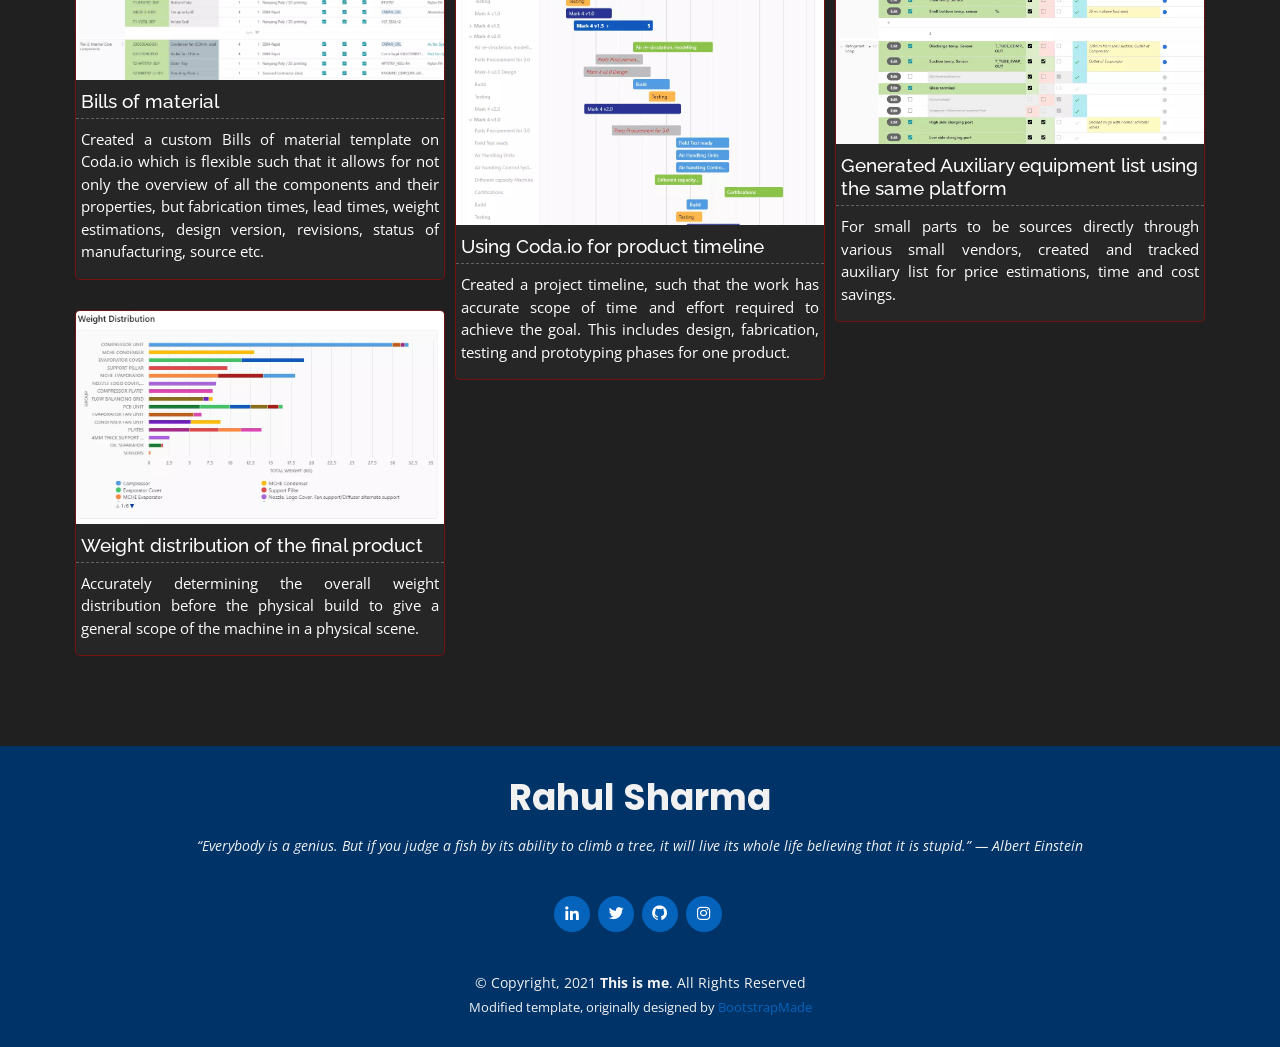
==== commit c13efa87: "lazy loading webm" ====
--- a/index.html
+++ b/index.html
@@ -239,7 +239,7 @@
           <div class="col-lg-4 col-md-6 portfolio-item filter-mnfg">
             <div class="portfolio-wrap">
               <video class="img-fluid" autoplay loop muted>
-                <source src="assets/img/portfolio/Manufacturing/P1 CAD.webm" type="video/webm" alt="Video">
+                <source src="assets/img/portfolio/Manufacturing/P1 CAD.webm" loading="lazy" type="video/webm" alt="Video">
               </video>
               <p>Timelapse of CAD being drawn according to the specifications.</p>
             </div>
@@ -248,7 +248,7 @@
           <div class="col-lg-4 col-md-6 portfolio-item filter-mnfg">
             <div class="portfolio-wrap">
               <video class="img-fluid" autoplay loop muted>
-                <source src="assets/img/portfolio/Manufacturing/P1 CAM Simulation.webm" type="video/webm" alt="Video">
+                <source src="assets/img/portfolio/Manufacturing/P1 CAM Simulation.webm" loading="lazy" type="video/webm" alt="Video">
               </video>
               <p>Simulation of the programmed toolpaths based on machining specifications from the shop floor and tools
                 available.
@@ -270,7 +270,7 @@
           <div class="col-lg-4 col-md-6 portfolio-item filter-mnfg">
             <div class="portfolio-wrap">
               <video class="img-fluid" autoplay loop muted>
-                <source src="assets/img/portfolio/Manufacturing/P1 Toolpath backplot.webm" type="video/webm"
+                <source src="assets/img/portfolio/Manufacturing/P1 Toolpath backplot.webm" loading="lazy" type="video/webm"
                   alt="Video">
               </video>
               <p>Backploting to view and validate the nc-code genereated by the software. This is to ensure
@@ -300,7 +300,7 @@
           <div class="col-lg-4 col-md-6 portfolio-item filter-mnfg">
             <div class="portfolio-wrap">
               <video class="img-fluid" autoplay loop muted>
-                <source src="assets/img/portfolio/Manufacturing/P2 CAM Multi Axis Simulation.webm" type="video/webm"
+                <source src="assets/img/portfolio/Manufacturing/P2 CAM Multi Axis Simulation.webm" loading="lazy" type="video/webm"
                   alt="Video">
               </video>
               <p>Here, the simulation highlights all the generated toolpaths and how the tool approach changes for
@@ -323,7 +323,7 @@
           <div class="col-lg-4 col-md-6 portfolio-item filter-mnfg">
             <div class="portfolio-wrap">
               <video class="img-fluid" autoplay loop muted>
-                <source src="assets/img/portfolio/Manufacturing/P3 CAM Simulation.webm" type="video/webm" alt="Video">
+                <source src="assets/img/portfolio/Manufacturing/P3 CAM Simulation.webm" loading="lazy" type="video/webm" alt="Video">
               </video>
               <p>Simulation highlighting different and unique toolpaths and selection of tools for certain parts
                 to account for smooteher surfaces and different tolerance requirements. Here, alongside flat-end mills,
@@ -345,7 +345,7 @@
             <div class="portfolio-wrap">
 
               <video class="img-fluid" autoplay loop muted>
-                <source src="assets/img/portfolio/Manufacturing/P5 manifold cam.webm" type="video/webm" alt="Video">
+                <source src="assets/img/portfolio/Manufacturing/P5 manifold cam.webm" loading="lazy" type="video/webm" alt="Video">
               </video>
               <p>Simulation and the actual part for comparison. The part is made of Ultem thermoplastic to be used as a
                 manifold for high temperatures
@@ -372,7 +372,7 @@
           <div class="col-lg-4 col-md-6 portfolio-item filter-mnfg">
             <div class="portfolio-wrap">
               <video class="img-fluid" autoplay loop muted>
-                <source src="assets/img/portfolio/Manufacturing/P4 CAM Lathe.webm" type="video/webm" alt="Video">
+                <source src="assets/img/portfolio/Manufacturing/P4 CAM Lathe.webm" loading="lazy" type="video/webm" alt="Video">
               </video>
               <p>Simulation of lathe operation showcasing the difference in approach to cutting using different tools to
                 rough, thread, bore and separate the part from the stock.</p>
@@ -414,7 +414,7 @@
           <div class="col-lg-4 col-md-6 portfolio-item filter-prd-dsn">
             <div class="portfolio-wrap">
               <video class="img-fluid" autoplay loop muted>
-                <source src="assets/img/portfolio/Product design/PR1 anim.webm" type="video/webm" alt="Video">
+                <source src="assets/img/portfolio/Product design/PR1 anim.webm" loading="lazy" type="video/webm" alt="Video">
               </video>
               <p>Animation through Fusion 360, to demonstrate the fact that the collision should no longer occur based
                 on the modifactions discussed with the client.</p>
@@ -471,7 +471,7 @@
           <div class="col-lg-4 col-md-6 portfolio-item filter-prd-dsn">
             <div class="portfolio-wrap">
               <video class="img-fluid" autoplay loop muted>
-                <source src="assets/img/portfolio/Product design/PR6.webm" type="video/webm" alt="Video">
+                <source src="assets/img/portfolio/Product design/PR6.webm" loading="lazy" type="video/webm" alt="Video">
               </video>
               <h4>Conceptual Model for a dual fan HVAC</h4>
               <p>A concept that would be mounted on a ledge, is light weight and is aestheticly pleasing.</p>
@@ -677,7 +677,7 @@
           <div class="col-lg-4 col-md-6 portfolio-item filter-rnd">
             <div class="portfolio-wrap">
               <video class="img-fluid" autoplay loop muted>
-                <source src="assets/img/portfolio/Research and Dev/RD8-3.webm" type="video/webm" alt="Video">
+                <source src="assets/img/portfolio/Research and Dev/RD8-3.webm" loading="lazy" type="video/webm" alt="Video">
               </video>
               <p>Side view of the test room depicting the influence of heat transfer through the window. The velocity
                 spheres showcasing not just the reflection of the particles, but change in velocity due to different
@@ -713,7 +713,7 @@
           <div class="col-lg-4 col-md-6 portfolio-item filter-rnd">
             <div class="portfolio-wrap">
               <video class="img-fluid" autoplay loop muted>
-                <source src="assets/img/portfolio/Research and Dev/RD9-3.webm" type="video/webm" alt="Video">
+                <source src="assets/img/portfolio/Research and Dev/RD9-3.webm" loading="lazy" type="video/webm" alt="Video">
               </video>
               <p>Initial turbulence created when the HVAC is turned on, and showcases the impact of HVAC position in a
                 room.</p>
@@ -733,7 +733,7 @@
           <div class="col-lg-4 col-md-6 portfolio-item filter-rnd">
             <div class="portfolio-wrap">
               <video class="img-fluid" autoplay loop muted>
-                <source src="assets/img/portfolio/Research and Dev/RD10-2-.webm" type="video/webm" alt="Video">
+                <source src="assets/img/portfolio/Research and Dev/RD10-2-.webm" loading="lazy" type="video/webm" alt="Video">
               </video>
               <p>Flow simulation of a 3-way refrigerant splitter. For the application, knowing the upstream value
                 dictates the velocity distributed through
@@ -748,7 +748,7 @@
           <div class="col-lg-4 col-md-6 portfolio-item filter-rnd">
             <div class="portfolio-wrap">
               <video class="img-fluid" autoplay loop muted>
-                <source src="assets/img/portfolio/Research and Dev/RD11.webm" type="video/webm" alt="Video">
+                <source src="assets/img/portfolio/Research and Dev/RD11.webm" loading="lazy" type="video/webm" alt="Video">
               </video>
               <h4>Back pressure analysis</h4>
               <p>To understand the full impact of a custom volute, flow is simulated to find out the backpressure
@@ -761,7 +761,7 @@
           <div class="col-lg-4 col-md-6 portfolio-item filter-rnd">
             <div class="portfolio-wrap">
               <video class="img-fluid" autoplay loop muted>
-                <source src="assets/img/portfolio/Research and Dev/RD12-1.webm" type="video/webm" alt="Video">
+                <source src="assets/img/portfolio/Research and Dev/RD12-1.webm" loading="lazy" type="video/webm" alt="Video">
               </video>
               <h4>Back pressure analysis of an axial fan</h4>
               <p>As the machine was being incluenced by the outwash of an OEM nozzle, a custom shorud was made and the
@@ -772,7 +772,7 @@
           <div class="col-lg-4 col-md-6 portfolio-item filter-rnd">
             <div class="portfolio-wrap">
               <video class="img-fluid" autoplay loop muted>
-                <source src="assets/img/portfolio/Research and Dev/RD12-2.webm" type="video/webm" alt="Video">
+                <source src="assets/img/portfolio/Research and Dev/RD12-2.webm" loading="lazy" type="video/webm" alt="Video">
               </video>
               <p>Similarly, the tip vortices are simulated to see the impact on static pressure on overall system.</p>
             </div>
@@ -783,7 +783,7 @@
           <div class="col-lg-4 col-md-6 portfolio-item filter-rnd">
             <div class="portfolio-wrap">
               <video class="img-fluid" autoplay loop muted>
-                <source src="assets/img/portfolio/Research and Dev/RD14-2.webm" type="video/webm" alt="Video">
+                <source src="assets/img/portfolio/Research and Dev/RD14-2.webm" loading="lazy" type="video/webm" alt="Video">
               </video>
               <h4>Full assembly analysis flow distribution.</h4>
               <p>Studying the influence of a custom diffuser over flow distribution through the system.</p>
@@ -803,7 +803,7 @@
           <div class="col-lg-4 col-md-6 portfolio-item filter-rnd">
             <div class="portfolio-wrap">
               <video class="img-fluid" autoplay loop muted>
-                <source src="assets/img/portfolio/Research and Dev/RD13.webm" type="video/webm" alt="Video">
+                <source src="assets/img/portfolio/Research and Dev/RD13.webm" loading="lazy" type="video/webm" alt="Video">
               </video>
               <h4>2-D analysis of heat exchanging tubes in a controlled environment.</h4>
               <p>Analysis of temperature change due to the presene of a cold low pressure refrigerant flowing through a
@@ -866,7 +866,7 @@
           <div class="col-lg-4 col-md-6 portfolio-item filter-tnv">
             <div class="portfolio-wrap">
               <video class="img-fluid" autoplay loop muted>
-                <source src="assets/img/portfolio/Testing and Validation/tm3-1 auto pid.webm" type="video/webm"
+                <source src="assets/img/portfolio/Testing and Validation/tm3-1 auto pid.webm" loading="lazy" type="video/webm"
                   alt="Video">
               </video>
               <h4>Development of Diagnostic performance monitor</h4>
@@ -878,7 +878,7 @@
           <div class="col-lg-4 col-md-6 portfolio-item filter-tnv">
             <div class="portfolio-wrap">
               <video class="img-fluid" autoplay loop muted>
-                <source src="assets/img/portfolio/Testing and Validation/tm3-2 tuned pid.webm" type="video/webm"
+                <source src="assets/img/portfolio/Testing and Validation/tm3-2 tuned pid.webm" loading="lazy" type="video/webm"
                   alt="Video">
               </video>
               <p>Tuned PID's impact on the system, with the osciallations reduced significantly.</p>
@@ -996,7 +996,8 @@
           </div>
 
 
-    </section><!-- End Portfolio Section -->
+        </section>
+    <!-- End PortfolioSection -->
 
   </main><!-- End #main -->
 
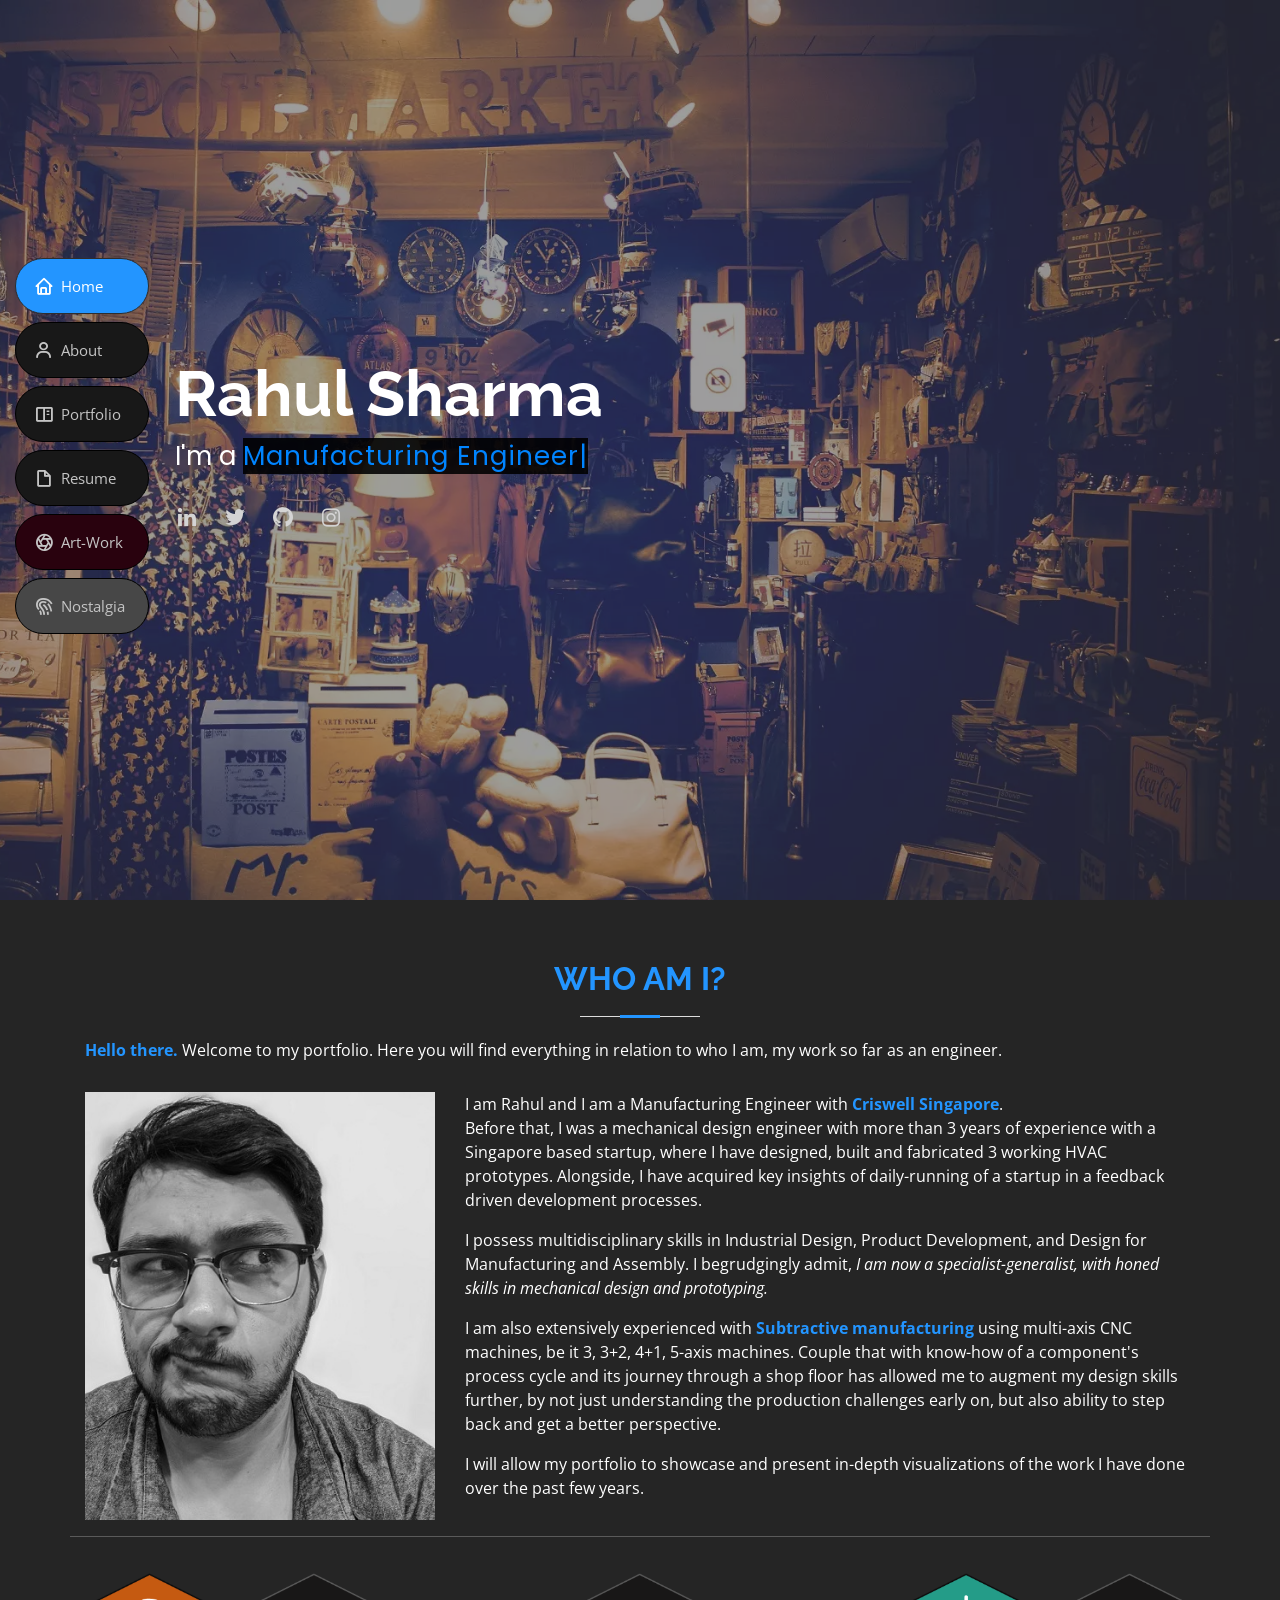
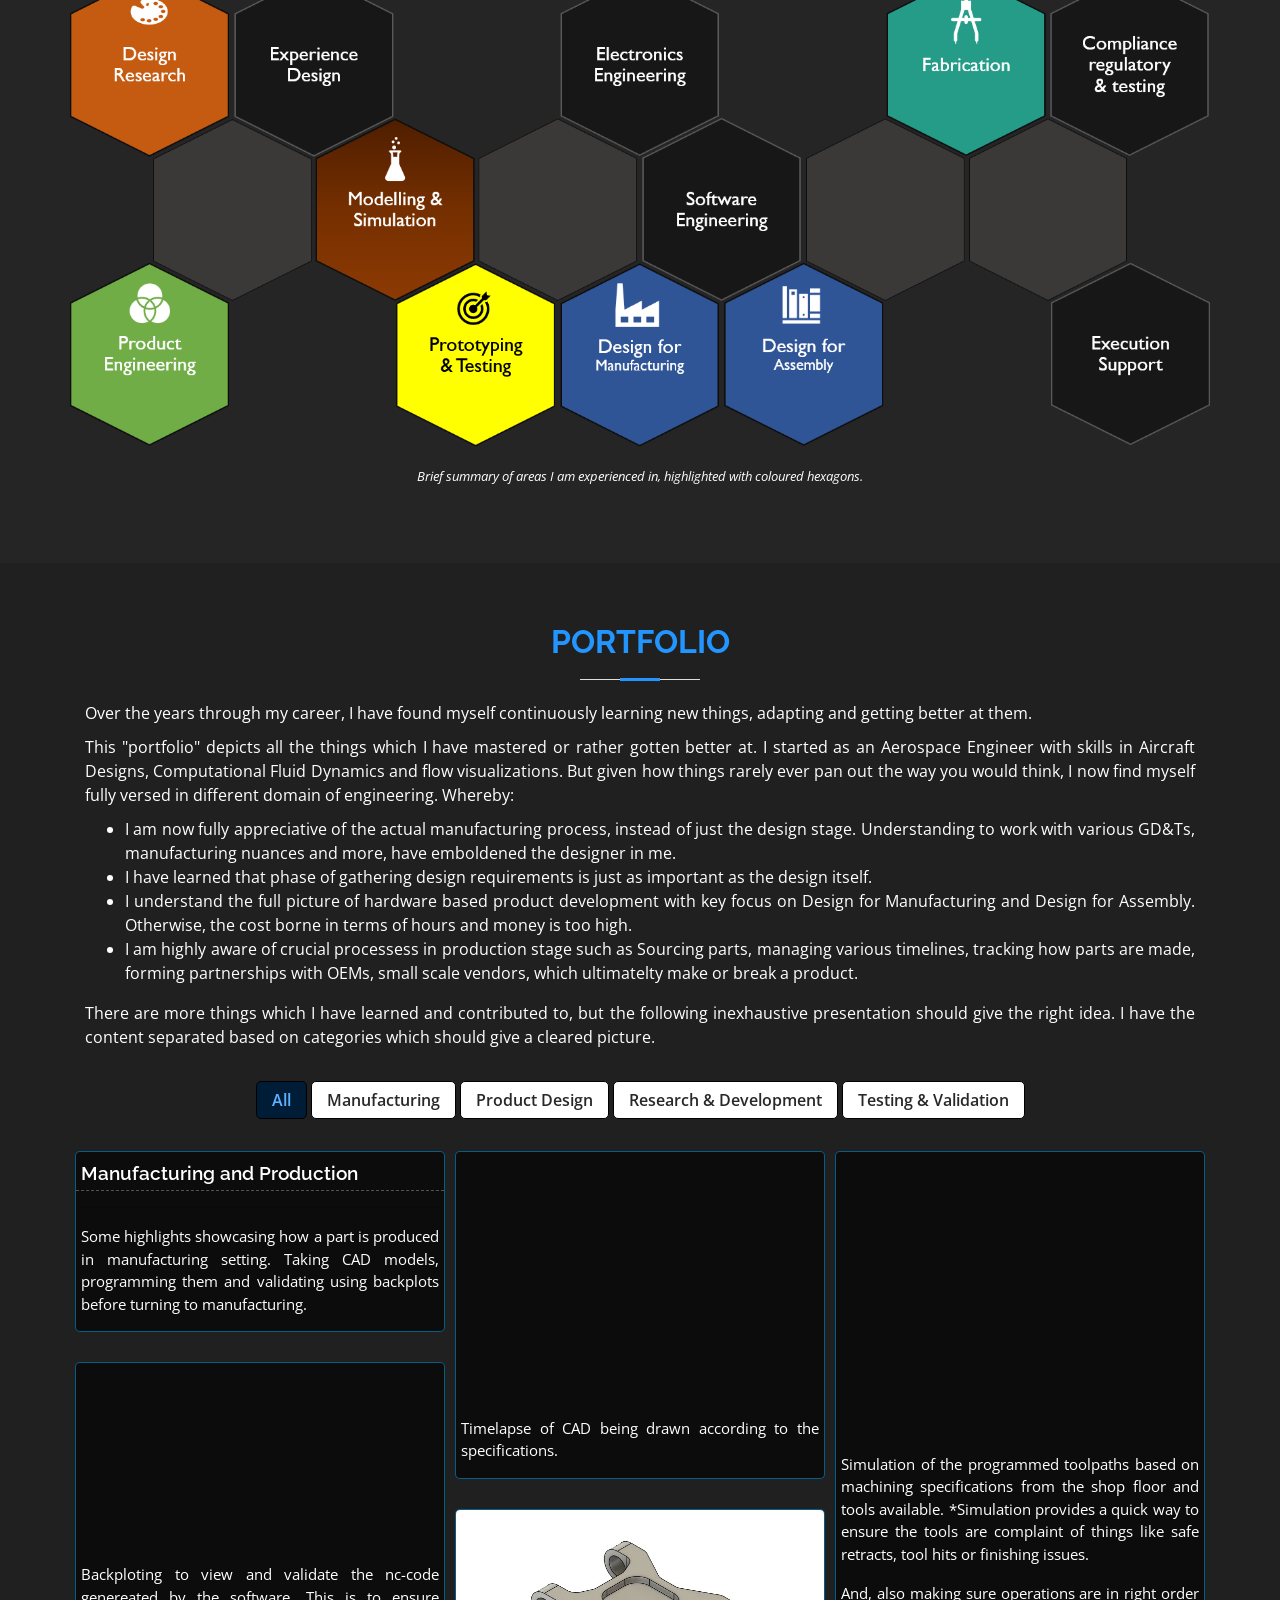
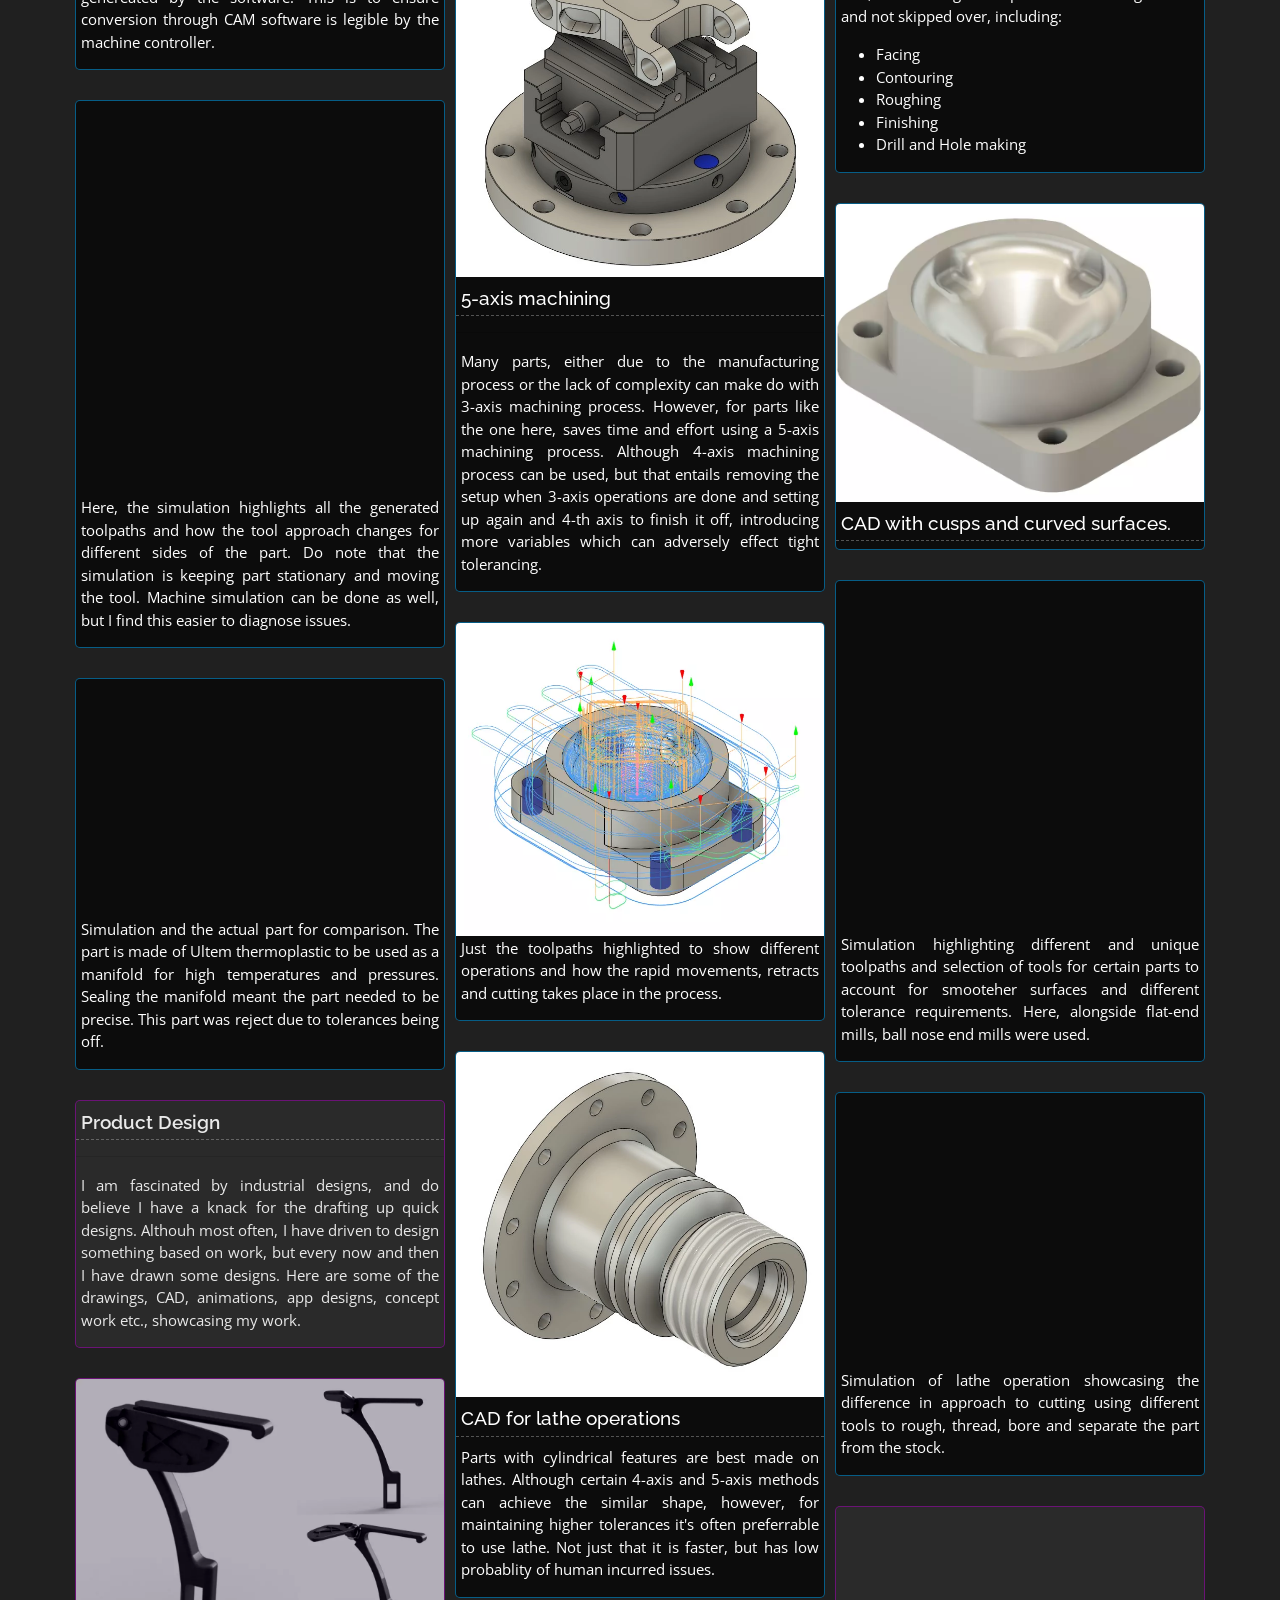
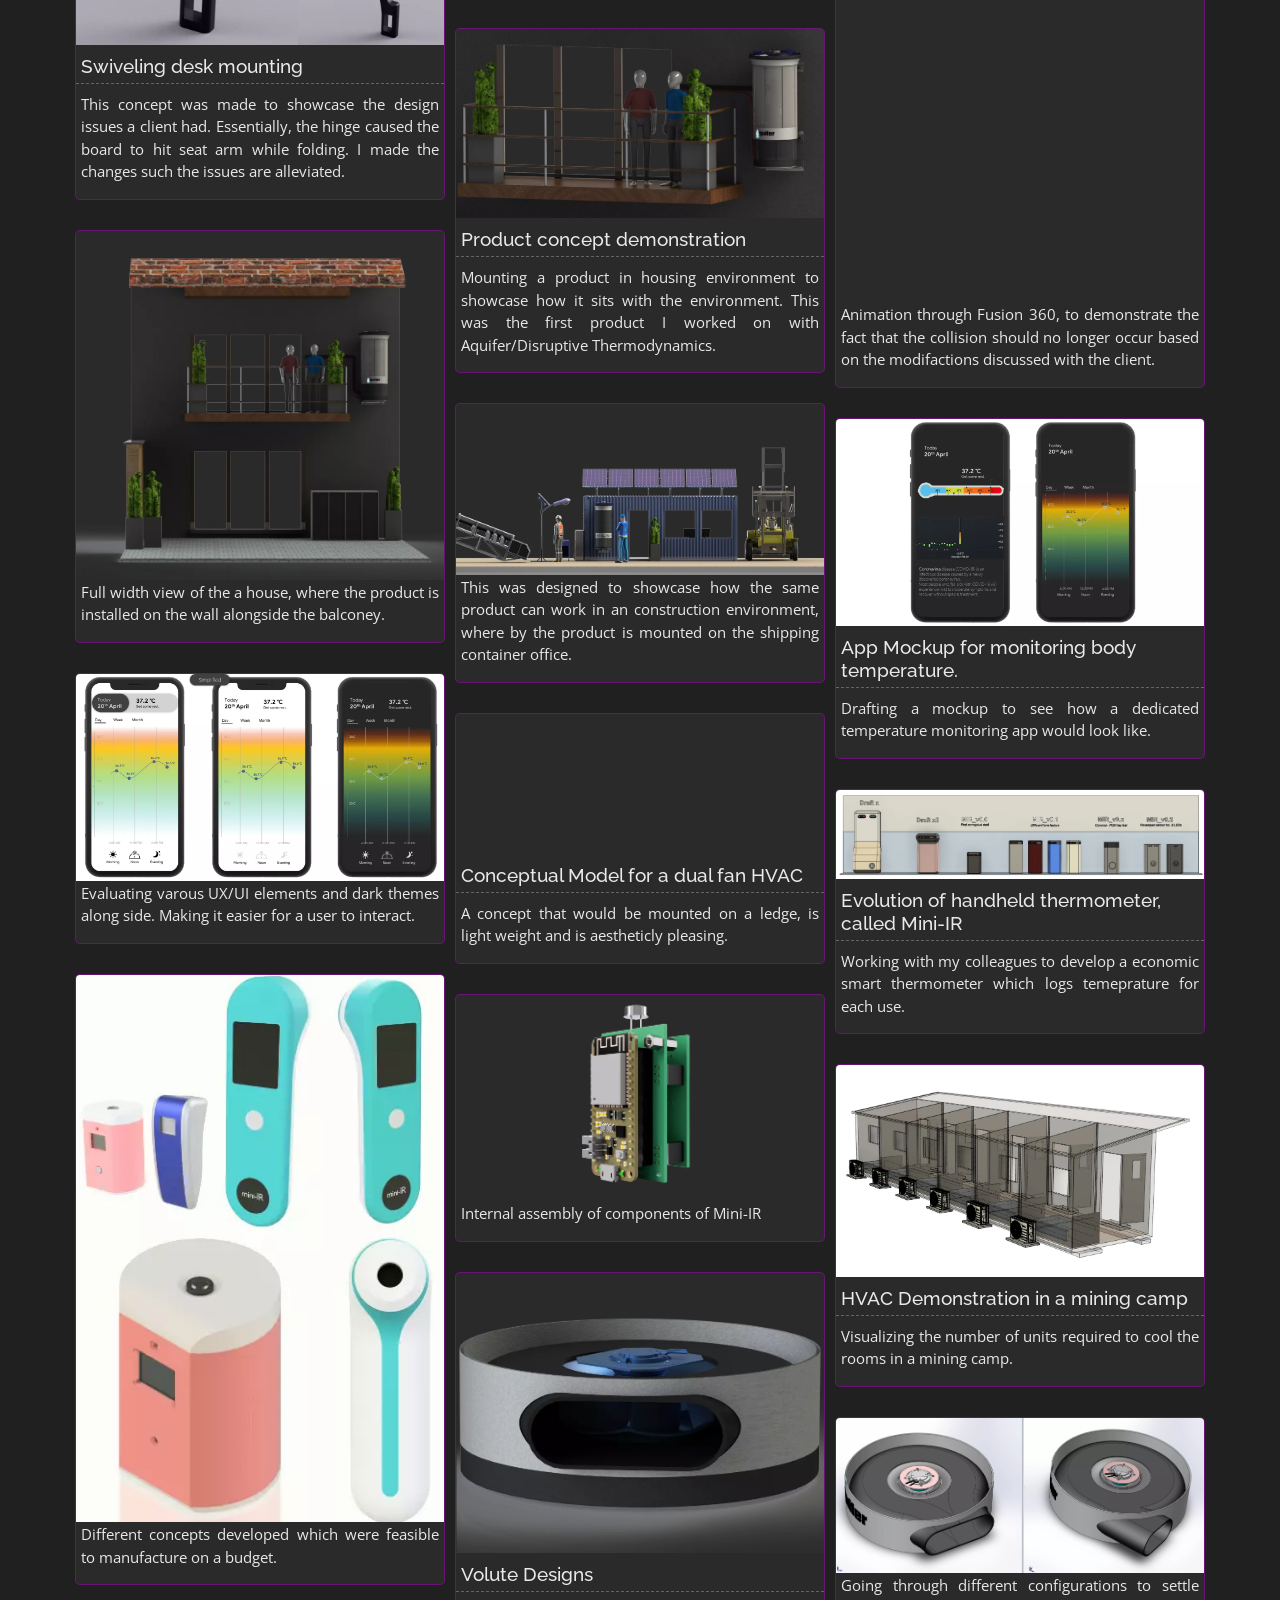
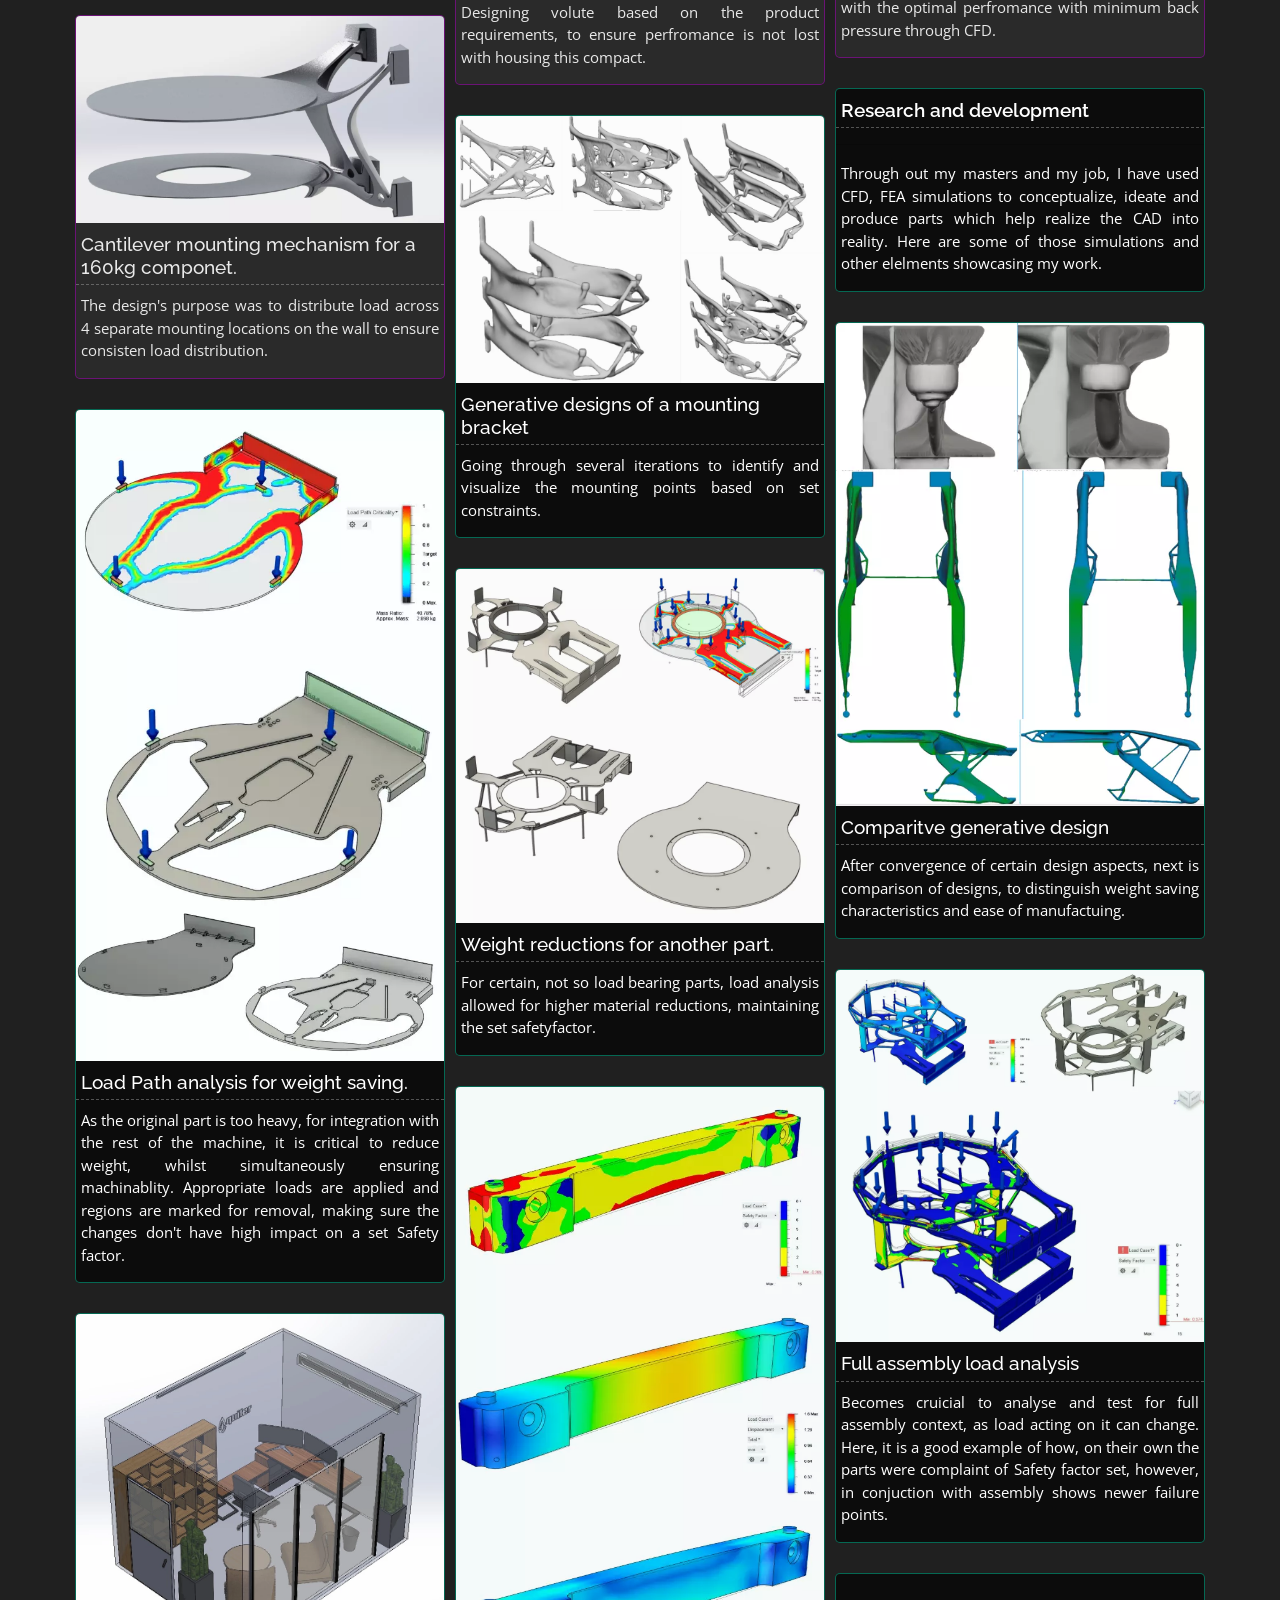
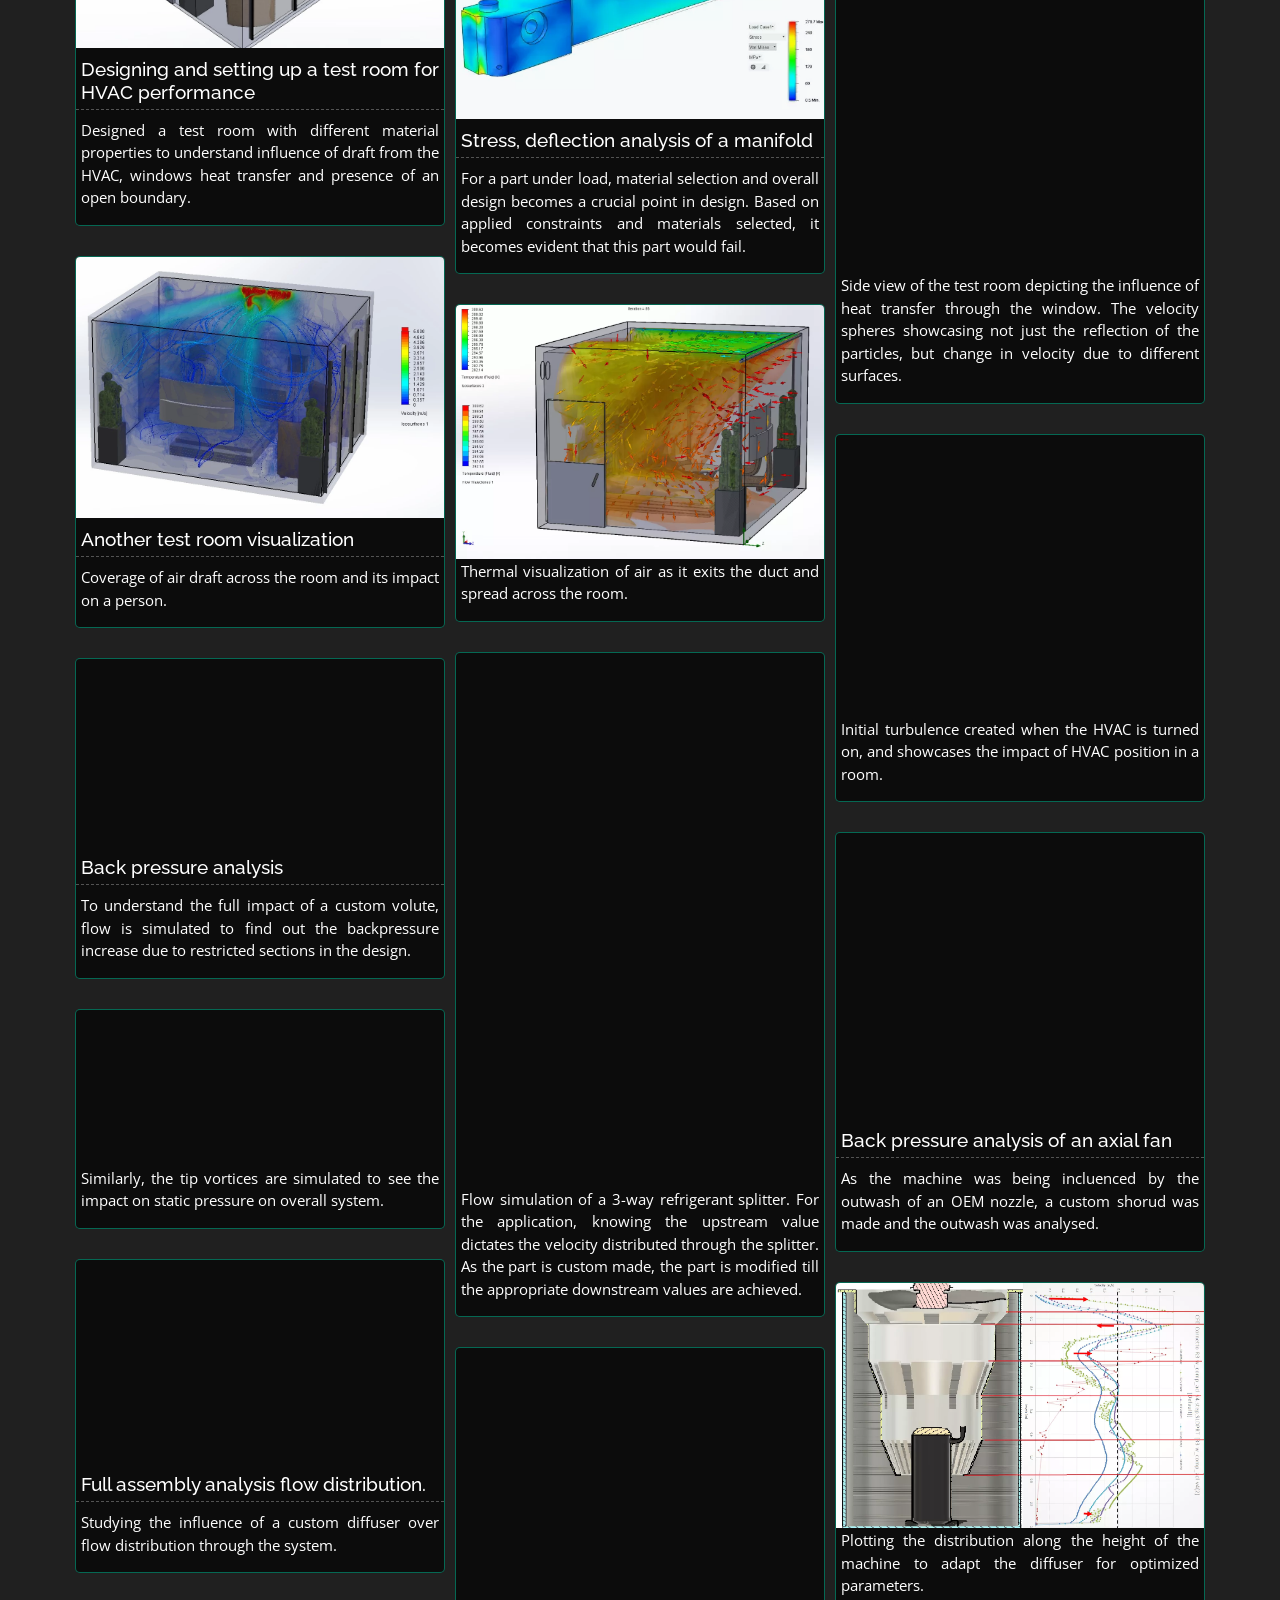
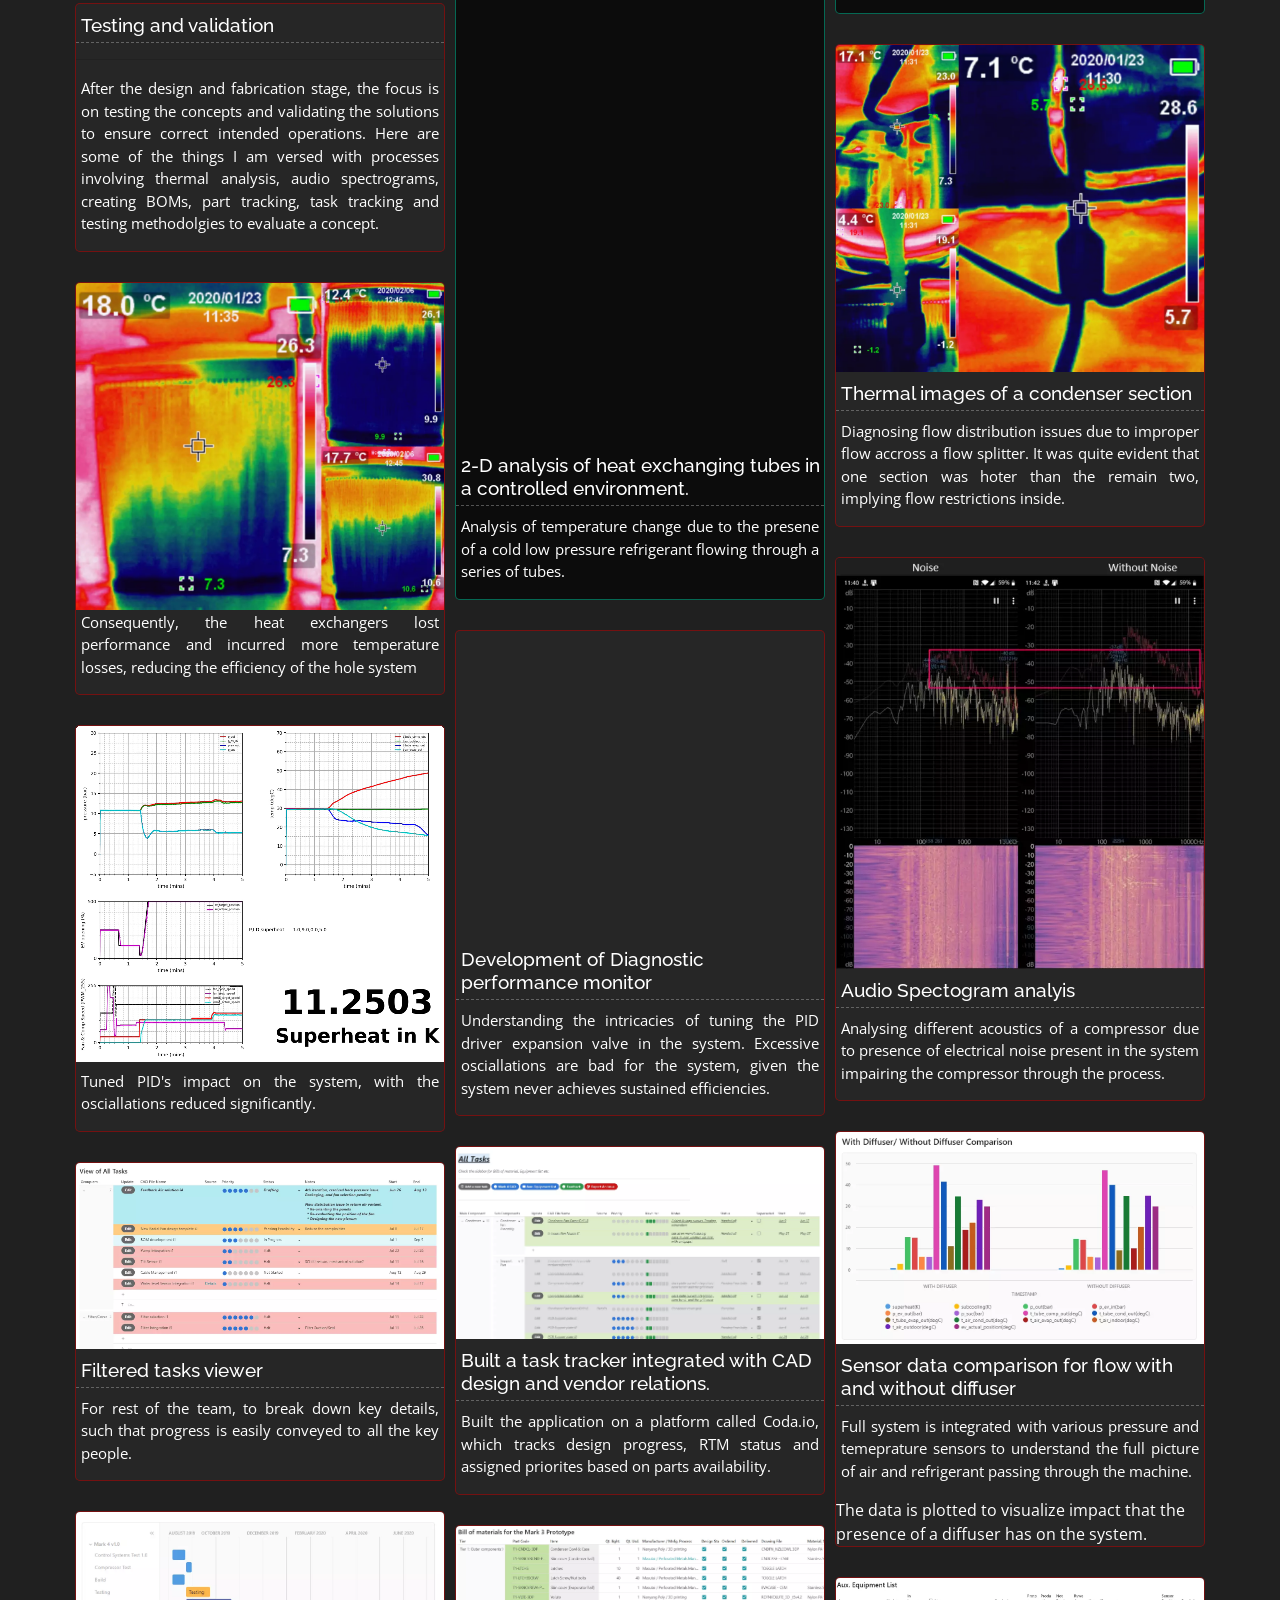
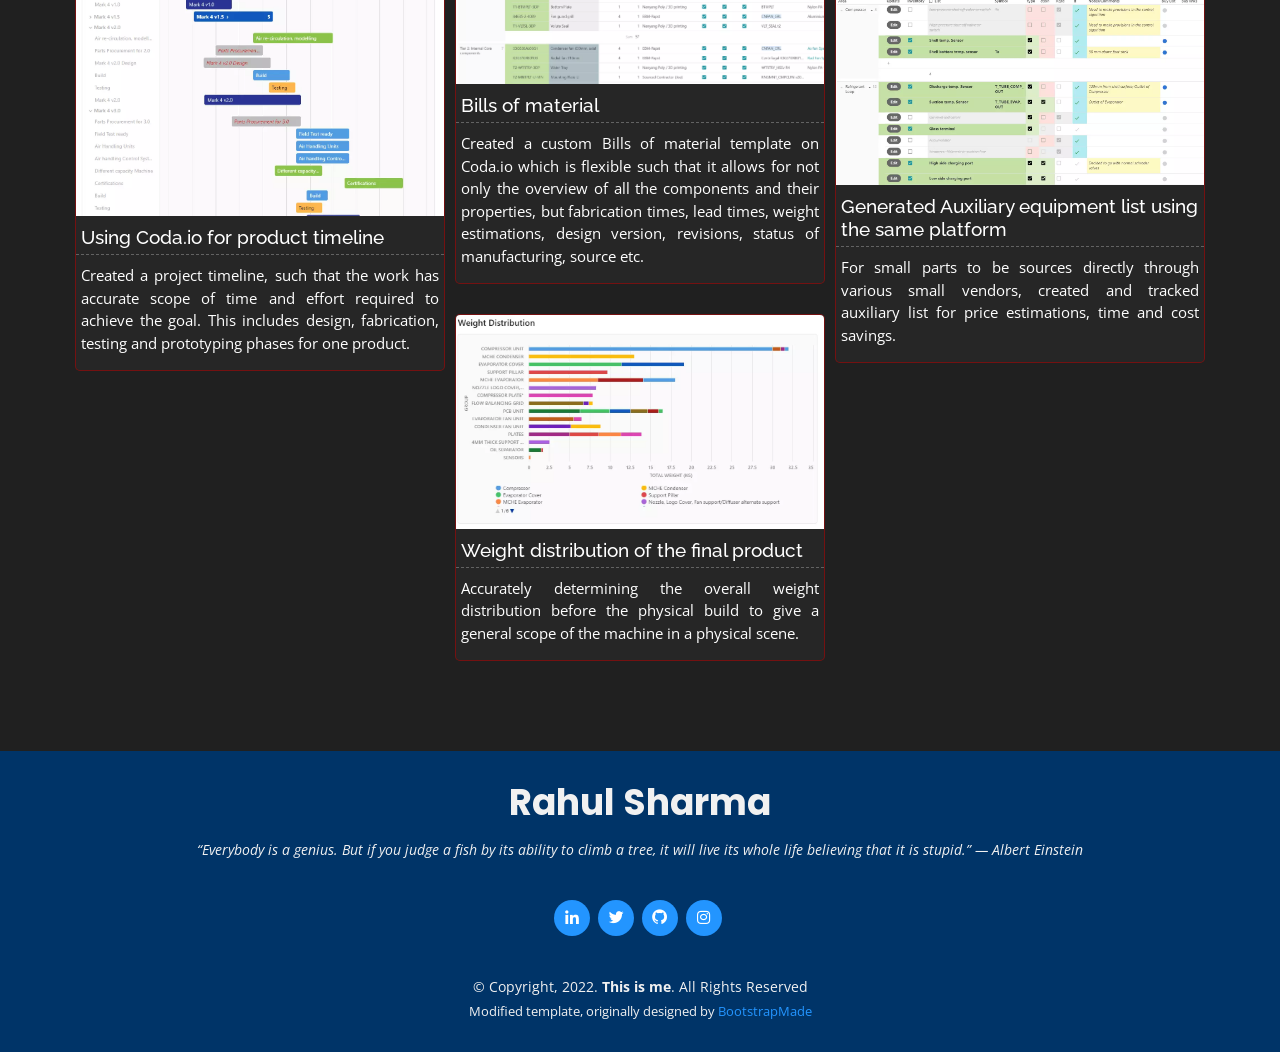
==== commit 06d497c7: "2022 Update" ====
--- a/index.html
+++ b/index.html
@@ -86,7 +86,7 @@
   <section id="hero" class="d-flex flex-column justify-content-center">
     <div class="container" data-aos="zoom-in" data-aos-delay="100">
       <h1>Rahul Sharma</h1>
-      <p>I'm a <span class="typed" data-typed-items="Mechanical Design Engineer, Product Designer, Photographer"></span>
+      <p>I'm a <span class="typed" data-typed-items="Manufacturing Engineer, Product Designer, Photographer"></span>
       </p>
       <div class="social-links">
         <a href="https://www.linkedin.com/in/rahul-sha/" target="_blank" class="linkedin"><i
@@ -109,15 +109,13 @@
       <div class="container" data-aos="fade-up">
 
         <div class="section-title">
-          <h2>Welcome</h2>
-          <p><a href="https://youtu.be/rEq1Z0bjdwc?t=8" target="_blank">Hello there.</a> Welcome to my website. Here you
-            will find everything in relation to who I am, my work so far as an engineer. I started out making a website
-            from scratch, learning HTML/CSS/Bootstrap4/JS in process. However, to have something to show rather quickly
-            relatively speaking, I relied on a template and here we are. The website is hosted on Github and managed on Cloudflare.
+          <h2>Who am I?</h2>
+          <p><a href="https://youtu.be/rEq1Z0bjdwc?t=8" target="_blank">Hello there.</a> Welcome to my portfolio. Here you
+            will find everything in relation to who I am, my work so far as an engineer.
 
             <style>
               .about a {
-                color: #0562b9;
+                color: #2395ff;
                 font-weight: bold;
               }
 
@@ -132,27 +130,26 @@
             <img src="assets/img/profile-img.jpg" class="img-fluid" alt="My photo">
           </div>
           <div class="col-lg-8 pt-4 pt-lg-0 content">
-            <h3>Who Am I?</h3>
+            <!--<h3>....................</h3>-->
             <p>
-              I am Rahul and I am a mechanical design engineer with more than 3 years of experience with a Singapore
-              based startup, where I have designed, built and fabricated 3 working HVAC prototypes with a group of
-              really talented people. Alongside, I have acquired key insights of daily-running of a startup in a
+              I am Rahul and I am a Manufacturing Engineer with <a
+              href="https://criswell.com.sg"
+              target="_blank">Criswell Singapore</a>.<br> Before that, I was a mechanical design engineer with more than 3 years of experience with a Singapore
+              based startup, where I have designed, built and fabricated 3 working HVAC prototypes. Alongside, I have acquired key insights of daily-running of a startup in a
               feedback driven
-              development processes, through several correspondents, such as VCs, Unversities, CEO's, Clients etc. I
+              development processes. </p>
+              <p>I
               possess multidisciplinary skills in Industrial Design, Product Development, and
               Design for Manufacturing and Assembly. I begrudgingly admit, <span class="font-italic">I am now a
                 specialist-generalist, with honed skills in mechanical design and prototyping.</span>
-            </p>
+            </br>
             <p>
               I am also extensively experienced with <a
                 href="https://formlabs.com/asia/blog/additive-manufacturing-vs-subtractive-manufacturing/"
                 target="_blank">Subtractive manufacturing</a> using
               multi-axis CNC machines, be it 3, 3+2, 4+1, 5-axis machines. Couple that with know-how of a component's
               process cycle and its journey through a shop floor has allowed me to augment my design skills
-              further, by not just understanding the production challenges early on, but projecting greater emphasis on
-              the "little" things, for-instace,
-              Geometric Dimensioning and Tolerancing (GD&T), importance of selecting the right material, the easy to
-              reach geometry and so forth.
+              further, by not just understanding the production challenges early on, but also ability to step back and get a better perspective.
             </p>
             <p>I will allow my portfolio to showcase and present in-depth visualizations of the work I have done over
               the past few
@@ -1020,7 +1017,7 @@
         -->
       </div>
       <div class="copyright">
-        &copy; Copyright, 2021 <strong><span>This is me</span></strong>. All Rights Reserved
+        &copy; Copyright, 2022. <strong><span>This is me</span></strong>. All Rights Reserved
       </div>
 
       <div class="credits">
--- a/assets/vendor/venobox/venobox.css
+++ b/assets/vendor/venobox/venobox.css
@@ -0,0 +1 @@
+ .vbox-overlay *,.vbox-overlay *:before,.vbox-overlay *:after{-webkit-backface-visibility:hidden;-webkit-box-sizing:border-box;-moz-box-sizing:border-box;box-sizing:border-box}.vbox-overlay *{-webkit-backface-visibility:visible;backface-visibility:visible}.vbox-overlay{display:-webkit-flex;display:flex;-webkit-flex-direction:column;flex-direction:column;-webkit-justify-content:center;justify-content:center;-webkit-align-items:center;align-items:center;position:fixed;left:0;top:0;bottom:0;right:0;z-index:999999}.vbox-title{width:100%;height:40px;float:left;text-align:center;line-height:28px;font-size:12px;padding:6px 50px;overflow:hidden;position:fixed;display:none;left:0;z-index:89}.vbox-close{cursor:pointer;position:fixed;top:-1px;right:0;width:50px;height:40px;padding:6px;display:block;background-position:10px center;overflow:hidden;font-size:24px;line-height:1;text-align:center;z-index:99}.vbox-left{cursor:pointer;position:fixed;left:0;height:40px;overflow:hidden;line-height:28px;font-size:12px;z-index:99;display:flex;align-items:center}.vbox-num{display:inline-block;margin:6px 0 6px 15px}.vbox-share{line-height:28px;font-size:12px;overflow:hidden;position:fixed;left:0;z-index:98;display:flex;align-items:center;justify-content:center;width:100%;text-align:center}.vbox-share svg{max-height:28px;width:28px;z-index:10;margin-left:12px;margin-top:6px;margin-bottom:6px;vertical-align:middle}.vbox-next,.vbox-prev{position:fixed;top:50%;margin-top:-15px;overflow:hidden;cursor:pointer;display:block;width:45px;height:45px;z-index:99}.vbox-next span,.vbox-prev span{position:relative;width:20px;height:20px;border:2px solid transparent;border-top-color:#B6B6B6;border-right-color:#B6B6B6;text-indent:-100px;position:absolute;top:8px;display:block}.vbox-prev{left:15px}.vbox-next{right:15px}.vbox-prev span{left:10px;-ms-transform:rotate(-135deg);-webkit-transform:rotate(-135deg);transform:rotate(-135deg)}.vbox-next span{-ms-transform:rotate(45deg);-webkit-transform:rotate(45deg);transform:rotate(45deg);right:10px}.vbox-inline{width:420px;height:315px;height:70vh;padding:10px;background:#fff;margin:0 auto;overflow:auto;text-align:left}.venoframe{max-width:100%;width:100%;border:none;width:100%;height:260px;height:70vh}.venoframe.vbvid{height:260px}@media (min-width:768px){.venoframe,.vbox-inline{width:90%;height:360px;height:70vh}.venoframe.vbvid{width:640px;height:360px}}@media (min-width:992px){.venoframe,.vbox-inline{max-width:1200px;width:80%;height:540px;height:70vh}.venoframe.vbvid{width:960px;height:540px}}.vbox-open{overflow:hidden}.vbox-container{position:absolute;left:0;right:0;top:0;bottom:0;overflow-x:hidden;overflow-y:scroll;overflow-scrolling:touch;-webkit-overflow-scrolling:touch;z-index:20;max-height:100%}.vbox-content{text-align:center;float:left;width:100%;position:relative;overflow:hidden;padding:20px 4%}.vbox-container img{max-width:100%;height:auto}.vbox-figlio{box-shadow:0 0 12px rgba(0,0,0,.19),0 6px 6px rgba(0,0,0,.23);max-width:100%;text-align:initial}img.vbox-figlio{-webkit-user-select:none;-khtml-user-select:none;-moz-user-select:none;-o-user-select:none;user-select:none}.vbox-content.swipe-left{margin-left:-200px!important}.vbox-content.swipe-right{margin-left:200px!important}.vbox-animated{webkit-transition:margin 300ms ease-out;transition:margin 300ms ease-out}.sk-double-bounce,.sk-rotating-plane{width:40px;height:40px;margin:40px auto}.sk-rotating-plane{background-color:#333;-webkit-animation:sk-rotatePlane 1.2s infinite ease-in-out;animation:sk-rotatePlane 1.2s infinite ease-in-out}@-webkit-keyframes sk-rotatePlane{0%{-webkit-transform:perspective(120px) rotateX(0) rotateY(0);transform:perspective(120px) rotateX(0) rotateY(0)}50%{-webkit-transform:perspective(120px) rotateX(-180.1deg) rotateY(0);transform:perspective(120px) rotateX(-180.1deg) rotateY(0)}100%{-webkit-transform:perspective(120px) rotateX(-180deg) rotateY(-179.9deg);transform:perspective(120px) rotateX(-180deg) rotateY(-179.9deg)}}@keyframes sk-rotatePlane{0%{-webkit-transform:perspective(120px) rotateX(0) rotateY(0);transform:perspective(120px) rotateX(0) rotateY(0)}50%{-webkit-transform:perspective(120px) rotateX(-180.1deg) rotateY(0);transform:perspective(120px) rotateX(-180.1deg) rotateY(0)}100%{-webkit-transform:perspective(120px) rotateX(-180deg) rotateY(-179.9deg);transform:perspective(120px) rotateX(-180deg) rotateY(-179.9deg)}}.sk-double-bounce{position:relative}.sk-double-bounce .sk-child{width:100%;height:100%;border-radius:50%;background-color:#333;opacity:.6;position:absolute;top:0;left:0;-webkit-animation:sk-doubleBounce 2s infinite ease-in-out;animation:sk-doubleBounce 2s infinite ease-in-out}.sk-chasing-dots .sk-child,.sk-spinner-pulse,.sk-three-bounce .sk-child{background-color:#333;border-radius:100%}.sk-double-bounce .sk-double-bounce2{-webkit-animation-delay:-1s;animation-delay:-1s}@-webkit-keyframes sk-doubleBounce{0%,100%{-webkit-transform:scale(0);transform:scale(0)}50%{-webkit-transform:scale(1);transform:scale(1)}}@keyframes sk-doubleBounce{0%,100%{-webkit-transform:scale(0);transform:scale(0)}50%{-webkit-transform:scale(1);transform:scale(1)}}.sk-wave{margin:40px auto;width:50px;height:40px;text-align:center;font-size:10px}.sk-wave .sk-rect{background-color:#333;height:100%;width:6px;display:inline-block;-webkit-animation:sk-waveStretchDelay 1.2s infinite ease-in-out;animation:sk-waveStretchDelay 1.2s infinite ease-in-out}.sk-wave .sk-rect1{-webkit-animation-delay:-1.2s;animation-delay:-1.2s}.sk-wave .sk-rect2{-webkit-animation-delay:-1.1s;animation-delay:-1.1s}.sk-wave .sk-rect3{-webkit-animation-delay:-1s;animation-delay:-1s}.sk-wave .sk-rect4{-webkit-animation-delay:-.9s;animation-delay:-.9s}.sk-wave .sk-rect5{-webkit-animation-delay:-.8s;animation-delay:-.8s}@-webkit-keyframes sk-waveStretchDelay{0%,100%,40%{-webkit-transform:scaleY(.4);transform:scaleY(.4)}20%{-webkit-transform:scaleY(1);transform:scaleY(1)}}@keyframes sk-waveStretchDelay{0%,100%,40%{-webkit-transform:scaleY(.4);transform:scaleY(.4)}20%{-webkit-transform:scaleY(1);transform:scaleY(1)}}.sk-wandering-cubes{margin:40px auto;width:40px;height:40px;position:relative}.sk-wandering-cubes .sk-cube{background-color:#333;width:10px;height:10px;position:absolute;top:0;left:0;-webkit-animation:sk-wanderingCube 1.8s ease-in-out -1.8s infinite both;animation:sk-wanderingCube 1.8s ease-in-out -1.8s infinite both}.sk-chasing-dots,.sk-spinner-pulse{width:40px;height:40px;margin:40px auto}.sk-wandering-cubes .sk-cube2{-webkit-animation-delay:-.9s;animation-delay:-.9s}@-webkit-keyframes sk-wanderingCube{0%{-webkit-transform:rotate(0);transform:rotate(0)}25%{-webkit-transform:translateX(30px) rotate(-90deg) scale(.5);transform:translateX(30px) rotate(-90deg) scale(.5)}50%{-webkit-transform:translateX(30px) translateY(30px) rotate(-179deg);transform:translateX(30px) translateY(30px) rotate(-179deg)}50.1%{-webkit-transform:translateX(30px) translateY(30px) rotate(-180deg);transform:translateX(30px) translateY(30px) rotate(-180deg)}75%{-webkit-transform:translateX(0) translateY(30px) rotate(-270deg) scale(.5);transform:translateX(0) translateY(30px) rotate(-270deg) scale(.5)}100%{-webkit-transform:rotate(-360deg);transform:rotate(-360deg)}}@keyframes sk-wanderingCube{0%{-webkit-transform:rotate(0);transform:rotate(0)}25%{-webkit-transform:translateX(30px) rotate(-90deg) scale(.5);transform:translateX(30px) rotate(-90deg) scale(.5)}50%{-webkit-transform:translateX(30px) translateY(30px) rotate(-179deg);transform:translateX(30px) translateY(30px) rotate(-179deg)}50.1%{-webkit-transform:translateX(30px) translateY(30px) rotate(-180deg);transform:translateX(30px) translateY(30px) rotate(-180deg)}75%{-webkit-transform:translateX(0) translateY(30px) rotate(-270deg) scale(.5);transform:translateX(0) translateY(30px) rotate(-270deg) scale(.5)}100%{-webkit-transform:rotate(-360deg);transform:rotate(-360deg)}}.sk-spinner-pulse{-webkit-animation:sk-pulseScaleOut 1s infinite ease-in-out;animation:sk-pulseScaleOut 1s infinite ease-in-out}@-webkit-keyframes sk-pulseScaleOut{0%{-webkit-transform:scale(0);transform:scale(0)}100%{-webkit-transform:scale(1);transform:scale(1);opacity:0}}@keyframes sk-pulseScaleOut{0%{-webkit-transform:scale(0);transform:scale(0)}100%{-webkit-transform:scale(1);transform:scale(1);opacity:0}}.sk-chasing-dots{position:relative;text-align:center;-webkit-animation:sk-chasingDotsRotate 2s infinite linear;animation:sk-chasingDotsRotate 2s infinite linear}.sk-chasing-dots .sk-child{width:60%;height:60%;display:inline-block;position:absolute;top:0;-webkit-animation:sk-chasingDotsBounce 2s infinite ease-in-out;animation:sk-chasingDotsBounce 2s infinite ease-in-out}.sk-chasing-dots .sk-dot2{top:auto;bottom:0;-webkit-animation-delay:-1s;animation-delay:-1s}@-webkit-keyframes sk-chasingDotsRotate{100%{-webkit-transform:rotate(360deg);transform:rotate(360deg)}}@keyframes sk-chasingDotsRotate{100%{-webkit-transform:rotate(360deg);transform:rotate(360deg)}}@-webkit-keyframes sk-chasingDotsBounce{0%,100%{-webkit-transform:scale(0);transform:scale(0)}50%{-webkit-transform:scale(1);transform:scale(1)}}@keyframes sk-chasingDotsBounce{0%,100%{-webkit-transform:scale(0);transform:scale(0)}50%{-webkit-transform:scale(1);transform:scale(1)}}.sk-three-bounce{margin:40px auto;width:80px;text-align:center}.sk-three-bounce .sk-child{width:20px;height:20px;display:inline-block;-webkit-animation:sk-three-bounce 1.4s ease-in-out 0s infinite both;animation:sk-three-bounce 1.4s ease-in-out 0s infinite both}.sk-circle .sk-child:before,.sk-fading-circle .sk-circle:before{display:block;border-radius:100%;content:'';background-color:#333}.sk-three-bounce .sk-bounce1{-webkit-animation-delay:-.32s;animation-delay:-.32s}.sk-three-bounce .sk-bounce2{-webkit-animation-delay:-.16s;animation-delay:-.16s}@-webkit-keyframes sk-three-bounce{0%,100%,80%{-webkit-transform:scale(0);transform:scale(0)}40%{-webkit-transform:scale(1);transform:scale(1)}}@keyframes sk-three-bounce{0%,100%,80%{-webkit-transform:scale(0);transform:scale(0)}40%{-webkit-transform:scale(1);transform:scale(1)}}.sk-circle{margin:40px auto;width:40px;height:40px;position:relative}.sk-circle .sk-child{width:100%;height:100%;position:absolute;left:0;top:0}.sk-circle .sk-child:before{margin:0 auto;width:15%;height:15%;-webkit-animation:sk-circleBounceDelay 1.2s infinite ease-in-out both;animation:sk-circleBounceDelay 1.2s infinite ease-in-out both}.sk-circle .sk-circle2{-webkit-transform:rotate(30deg);-ms-transform:rotate(30deg);transform:rotate(30deg)}.sk-circle .sk-circle3{-webkit-transform:rotate(60deg);-ms-transform:rotate(60deg);transform:rotate(60deg)}.sk-circle .sk-circle4{-webkit-transform:rotate(90deg);-ms-transform:rotate(90deg);transform:rotate(90deg)}.sk-circle .sk-circle5{-webkit-transform:rotate(120deg);-ms-transform:rotate(120deg);transform:rotate(120deg)}.sk-circle .sk-circle6{-webkit-transform:rotate(150deg);-ms-transform:rotate(150deg);transform:rotate(150deg)}.sk-circle .sk-circle7{-webkit-transform:rotate(180deg);-ms-transform:rotate(180deg);transform:rotate(180deg)}.sk-circle .sk-circle8{-webkit-transform:rotate(210deg);-ms-transform:rotate(210deg);transform:rotate(210deg)}.sk-circle .sk-circle9{-webkit-transform:rotate(240deg);-ms-transform:rotate(240deg);transform:rotate(240deg)}.sk-circle .sk-circle10{-webkit-transform:rotate(270deg);-ms-transform:rotate(270deg);transform:rotate(270deg)}.sk-circle .sk-circle11{-webkit-transform:rotate(300deg);-ms-transform:rotate(300deg);transform:rotate(300deg)}.sk-circle .sk-circle12{-webkit-transform:rotate(330deg);-ms-transform:rotate(330deg);transform:rotate(330deg)}.sk-circle .sk-circle2:before{-webkit-animation-delay:-1.1s;animation-delay:-1.1s}.sk-circle .sk-circle3:before{-webkit-animation-delay:-1s;animation-delay:-1s}.sk-circle .sk-circle4:before{-webkit-animation-delay:-.9s;animation-delay:-.9s}.sk-circle .sk-circle5:before{-webkit-animation-delay:-.8s;animation-delay:-.8s}.sk-circle .sk-circle6:before{-webkit-animation-delay:-.7s;animation-delay:-.7s}.sk-circle .sk-circle7:before{-webkit-animation-delay:-.6s;animation-delay:-.6s}.sk-circle .sk-circle8:before{-webkit-animation-delay:-.5s;animation-delay:-.5s}.sk-circle .sk-circle9:before{-webkit-animation-delay:-.4s;animation-delay:-.4s}.sk-circle .sk-circle10:before{-webkit-animation-delay:-.3s;animation-delay:-.3s}.sk-circle .sk-circle11:before{-webkit-animation-delay:-.2s;animation-delay:-.2s}.sk-circle .sk-circle12:before{-webkit-animation-delay:-.1s;animation-delay:-.1s}@-webkit-keyframes sk-circleBounceDelay{0%,100%,80%{-webkit-transform:scale(0);transform:scale(0)}40%{-webkit-transform:scale(1);transform:scale(1)}}@keyframes sk-circleBounceDelay{0%,100%,80%{-webkit-transform:scale(0);transform:scale(0)}40%{-webkit-transform:scale(1);transform:scale(1)}}.sk-cube-grid{width:40px;height:40px;margin:40px auto}.sk-cube-grid .sk-cube{width:33.33%;height:33.33%;background-color:#333;float:left;-webkit-animation:sk-cubeGridScaleDelay 1.3s infinite ease-in-out;animation:sk-cubeGridScaleDelay 1.3s infinite ease-in-out}.sk-cube-grid .sk-cube1{-webkit-animation-delay:.2s;animation-delay:.2s}.sk-cube-grid .sk-cube2{-webkit-animation-delay:.3s;animation-delay:.3s}.sk-cube-grid .sk-cube3{-webkit-animation-delay:.4s;animation-delay:.4s}.sk-cube-grid .sk-cube4{-webkit-animation-delay:.1s;animation-delay:.1s}.sk-cube-grid .sk-cube5{-webkit-animation-delay:.2s;animation-delay:.2s}.sk-cube-grid .sk-cube6{-webkit-animation-delay:.3s;animation-delay:.3s}.sk-cube-grid .sk-cube7{-webkit-animation-delay:0ms;animation-delay:0ms}.sk-cube-grid .sk-cube8{-webkit-animation-delay:.1s;animation-delay:.1s}.sk-cube-grid .sk-cube9{-webkit-animation-delay:.2s;animation-delay:.2s}@-webkit-keyframes sk-cubeGridScaleDelay{0%,100%,70%{-webkit-transform:scale3D(1,1,1);transform:scale3D(1,1,1)}35%{-webkit-transform:scale3D(0,0,1);transform:scale3D(0,0,1)}}@keyframes sk-cubeGridScaleDelay{0%,100%,70%{-webkit-transform:scale3D(1,1,1);transform:scale3D(1,1,1)}35%{-webkit-transform:scale3D(0,0,1);transform:scale3D(0,0,1)}}.sk-fading-circle{margin:40px auto;width:40px;height:40px;position:relative}.sk-fading-circle .sk-circle{width:100%;height:100%;position:absolute;left:0;top:0}.sk-fading-circle .sk-circle:before{margin:0 auto;width:15%;height:15%;-webkit-animation:sk-circleFadeDelay 1.2s infinite ease-in-out both;animation:sk-circleFadeDelay 1.2s infinite ease-in-out both}.sk-fading-circle .sk-circle2{-webkit-transform:rotate(30deg);-ms-transform:rotate(30deg);transform:rotate(30deg)}.sk-fading-circle .sk-circle3{-webkit-transform:rotate(60deg);-ms-transform:rotate(60deg);transform:rotate(60deg)}.sk-fading-circle .sk-circle4{-webkit-transform:rotate(90deg);-ms-transform:rotate(90deg);transform:rotate(90deg)}.sk-fading-circle .sk-circle5{-webkit-transform:rotate(120deg);-ms-transform:rotate(120deg);transform:rotate(120deg)}.sk-fading-circle .sk-circle6{-webkit-transform:rotate(150deg);-ms-transform:rotate(150deg);transform:rotate(150deg)}.sk-fading-circle .sk-circle7{-webkit-transform:rotate(180deg);-ms-transform:rotate(180deg);transform:rotate(180deg)}.sk-fading-circle .sk-circle8{-webkit-transform:rotate(210deg);-ms-transform:rotate(210deg);transform:rotate(210deg)}.sk-fading-circle .sk-circle9{-webkit-transform:rotate(240deg);-ms-transform:rotate(240deg);transform:rotate(240deg)}.sk-fading-circle .sk-circle10{-webkit-transform:rotate(270deg);-ms-transform:rotate(270deg);transform:rotate(270deg)}.sk-fading-circle .sk-circle11{-webkit-transform:rotate(300deg);-ms-transform:rotate(300deg);transform:rotate(300deg)}.sk-fading-circle .sk-circle12{-webkit-transform:rotate(330deg);-ms-transform:rotate(330deg);transform:rotate(330deg)}.sk-fading-circle .sk-circle2:before{-webkit-animation-delay:-1.1s;animation-delay:-1.1s}.sk-fading-circle .sk-circle3:before{-webkit-animation-delay:-1s;animation-delay:-1s}.sk-fading-circle .sk-circle4:before{-webkit-animation-delay:-.9s;animation-delay:-.9s}.sk-fading-circle .sk-circle5:before{-webkit-animation-delay:-.8s;animation-delay:-.8s}.sk-fading-circle .sk-circle6:before{-webkit-animation-delay:-.7s;animation-delay:-.7s}.sk-fading-circle .sk-circle7:before{-webkit-animation-delay:-.6s;animation-delay:-.6s}.sk-fading-circle .sk-circle8:before{-webkit-animation-delay:-.5s;animation-delay:-.5s}.sk-fading-circle .sk-circle9:before{-webkit-animation-delay:-.4s;animation-delay:-.4s}.sk-fading-circle .sk-circle10:before{-webkit-animation-delay:-.3s;animation-delay:-.3s}.sk-fading-circle .sk-circle11:before{-webkit-animation-delay:-.2s;animation-delay:-.2s}.sk-fading-circle .sk-circle12:before{-webkit-animation-delay:-.1s;animation-delay:-.1s}@-webkit-keyframes sk-circleFadeDelay{0%,100%,39%{opacity:0}40%{opacity:1}}@keyframes sk-circleFadeDelay{0%,100%,39%{opacity:0}40%{opacity:1}}.sk-folding-cube{margin:40px auto;width:40px;height:40px;position:relative;-webkit-transform:rotateZ(45deg);transform:rotateZ(45deg)}.sk-folding-cube .sk-cube{float:left;width:50%;height:50%;position:relative;-webkit-transform:scale(1.1);-ms-transform:scale(1.1);transform:scale(1.1)}.sk-folding-cube .sk-cube:before{content:'';position:absolute;top:0;left:0;width:100%;height:100%;background-color:#333;-webkit-animation:sk-foldCubeAngle 2.4s infinite linear both;animation:sk-foldCubeAngle 2.4s infinite linear both;-webkit-transform-origin:100% 100%;-ms-transform-origin:100% 100%;transform-origin:100% 100%}.sk-folding-cube .sk-cube2{-webkit-transform:scale(1.1) rotateZ(90deg);transform:scale(1.1) rotateZ(90deg)}.sk-folding-cube .sk-cube3{-webkit-transform:scale(1.1) rotateZ(180deg);transform:scale(1.1) rotateZ(180deg)}.sk-folding-cube .sk-cube4{-webkit-transform:scale(1.1) rotateZ(270deg);transform:scale(1.1) rotateZ(270deg)}.sk-folding-cube .sk-cube2:before{-webkit-animation-delay:.3s;animation-delay:.3s}.sk-folding-cube .sk-cube3:before{-webkit-animation-delay:.6s;animation-delay:.6s}.sk-folding-cube .sk-cube4:before{-webkit-animation-delay:.9s;animation-delay:.9s}@-webkit-keyframes sk-foldCubeAngle{0%,10%{-webkit-transform:perspective(140px) rotateX(-180deg);transform:perspective(140px) rotateX(-180deg);opacity:0}25%,75%{-webkit-transform:perspective(140px) rotateX(0);transform:perspective(140px) rotateX(0);opacity:1}100%,90%{-webkit-transform:perspective(140px) rotateY(180deg);transform:perspective(140px) rotateY(180deg);opacity:0}}@keyframes sk-foldCubeAngle{0%,10%{-webkit-transform:perspective(140px) rotateX(-180deg);transform:perspective(140px) rotateX(-180deg);opacity:0}25%,75%{-webkit-transform:perspective(140px) rotateX(0);transform:perspective(140px) rotateX(0);opacity:1}100%,90%{-webkit-transform:perspective(140px) rotateY(180deg);transform:perspective(140px) rotateY(180deg);opacity:0}}
--- a/assets/css/style.css
+++ b/assets/css/style.css
@@ -0,0 +1 @@
+body{font-family:"Open Sans",sans-serif;color:#242424}a{color:#2395ff}a:hover{color:#067ded;text-decoration:none}h1,h2,h3,h4,h5,h6{font-family:Raleway,sans-serif}.back-to-top{position:fixed;display:none;width:40px;height:40px;border-radius:50px;right:15px;bottom:15px;background:#2395ff;color:#fff;transition:display .5s ease-in-out;z-index:99999}.back-to-top i{font-size:24px;position:absolute;top:7px;left:8px}.back-to-top:hover{color:#fff;background:#0678e3;transition:background .2s ease-in-out}#preloader{position:fixed;top:0;left:0;right:0;bottom:0;z-index:9999;overflow:hidden;background:#000}#preloader:before{content:"";position:fixed;top:calc(50% - 30px);left:calc(50% - 30px);border:6px solid #2395ff;border-top-color:#000;border-bottom-color:#000;border-radius:50%;width:60px;height:60px;-webkit-animation:animate-preloader 1s linear infinite;animation:animate-preloader 1s linear infinite}@-webkit-keyframes animate-preloader{0%{transform:rotate(0)}100%{transform:rotate(360deg)}}@keyframes animate-preloader{0%{transform:rotate(0)}100%{transform:rotate(360deg)}}@media screen and (max-width:768px){[data-aos-delay]{transition-delay:0!important}}::-webkit-scrollbar{width:6px;height:6px;background-color:#000}::-webkit-scrollbar-thumb{height:50px;background-color:#696969;--outline:1px solid rgba(0, 0, 0, 0);--outline-offset:-1px;border-width:1px;border-style:solid;border-color:transparent;border-image:initial;border-radius:4px}::-webkit-scrollbar-track-piece{background-color:rgba(0,0,0,0)}#header{position:fixed;top:0;left:0;bottom:0;z-index:9997;transition:all .5s;padding:15px;overflow-y:auto}@media (max-width:992px){#header{width:200px;background:rgba(36,36,36,.89);border-right:1px solid #000;left:-300px}}@media (min-width:992px){#main{margin-left:0}}.nav-menu *{margin:0;padding:0;list-style:none}.nav-menu>ul>li{position:relative;white-space:nowrap}.nav-menu a{display:flex;align-items:center;color:#c4c4c4;padding:10px 18px;margin-bottom:8px;transition:.3s;font-size:15px;border-radius:50px;background:#181818;height:56px;width:100%;overflow:hidden;transition:.3s;border:#000 1px solid}.nav-menu a i{font-size:20px}.nav-menu a span{padding:0 5px 0 7px;color:#c4c4c4}.nav-menu .active>a{color:#fff;background:#2395ff;border:#2e2e2e 1px solid}.nav-menu a:hover,.nav-menu li:hover>a{color:#fff;background:#2395ff;border:#000 1px solid}.nav-menu .active>a span,.nav-menu a:hover span,.nav-menu li:hover>a span{color:#fff}.nav-menu a:hover,.nav-menu li:hover>a{width:100%;color:#fff}.nav-menu a:hover span,.nav-menu li:hover>a span{display:block}.nav-menu .photos{background-color:#29020e}.nav-menu .photos:hover{background-color:#29020e;background-image:url(/assets/img/photography.png);background-size:cover}.nav-menu .nostalgia{background-color:#474747}.nav-menu .nostalgia:hover{background-color:#29020e;background-image:url(/assets/img/nostalgia.png);background-size:cover}.mobile-nav-toggle{position:fixed;right:15px;top:15px;z-index:9998;border:0;background:0 0;font-size:24px;transition:all .4s;outline:0!important;line-height:1;cursor:pointer;text-align:right}.mobile-nav-toggle i{color:#979797}.mobile-nav-active{overflow:auto}.mobile-nav-active #header{left:0}.mobile-nav-active .mobile-nav-toggle i{color:#2485e0}#hero{width:100%;height:100vh;background:url(../img/hero-bg.webp) top right no-repeat;background-size:cover;position:relative}@media (min-width:992px){#hero{padding-left:160px}}#hero:before{content:"";background:rgba(70,70,70,.527);position:absolute;bottom:0;top:0;left:0;right:0}#hero h1{margin:0;font-size:64px;font-weight:700;line-height:56px;color:#fff}#hero p{color:#fff;margin:15px 0 0 0;font-size:26px;font-family:Poppins,sans-serif}#hero p span{color:#0084ff;background-color:rgba(0,0,0,.884);letter-spacing:1px}#hero .social-links{margin-top:30px}#hero .social-links a{font-size:24px;display:inline-block;color:#d4d4d4;line-height:1;margin-right:20px;transition:.3s}#hero .social-links a:hover{color:#2395ff;background-color:rgba(0,0,0,.432)}@media (max-width:992px){#hero{text-align:center}#hero h1{font-size:32px;line-height:36px}#hero p{margin-top:10px;font-size:20px;line-height:24px}}section{padding:60px 0;overflow:hidden}.section-title{text-align:center;padding-bottom:30px}.section-title h2{font-size:32px;font-weight:700;text-transform:uppercase;margin-bottom:20px;padding-bottom:20px;position:relative;color:#2395ff}.section-title h2::before{content:"";position:absolute;display:block;width:120px;height:1px;background:#ddd;bottom:1px;left:calc(50% - 60px)}.section-title h2::after{content:"";position:absolute;display:block;width:40px;height:3px;background:#2395ff;bottom:0;left:calc(50% - 20px)}.section-title p{margin-bottom:0;text-align:justify}.about{background-color:#252525;color:#fff}.about .content h3{font-weight:700;font-size:26px;color:#fff}.about .content ul{list-style:none;padding:0}.about .content ul li{padding-bottom:10px}.about .content ul i{font-size:20px;padding-right:2px;color:#2395ff}.about .content p:last-child{margin-bottom:0}.skills{background-color:#161616;color:#fff}.skills .progress{height:50px;display:block;background:0 0}.skills .progress .skill{padding:10px 0;margin:0 0 6px 0;text-transform:uppercase;display:block;font-weight:600;font-family:Poppins,sans-serif;color:#fff}.skills .progress .skill .val{float:right;font-style:normal}.skills .progress-bar-wrap{background:#fff}.skills .progress-bar{width:1px;height:10px;transition:.9s;background-color:#444}.resume{background-color:#252525;color:#fff}.resume .resume-title{font-size:26px;font-weight:700;margin-top:20px;margin-bottom:20px;color:#fff}.resume .resume-item{padding:0 0 20px 20px;margin-top:-2px;border-left:2px solid #2395ff;position:relative}.resume .resume-item h4{line-height:18px;font-size:18px;font-weight:600;text-transform:uppercase;font-family:Poppins,sans-serif;color:#2395ff;margin-bottom:10px}.resume .resume-item h5{font-size:16px;background:#333333c0;border-radius:5px;padding:5px 15px;display:inline-block;font-weight:600;margin-bottom:10px}.resume .resume-item ul{padding-left:20px}.resume .resume-item ul li{padding-bottom:10px}.resume .resume-item:last-child{padding-bottom:0}.resume .resume-item::before{content:"";position:absolute;width:16px;height:16px;border-radius:50px;left:-9px;top:0;background:#fff;border:2px solid #2395ff}.portfolio{background-color:#202020;color:#fff}#portfolio .section-title p,#portfolio .section-title ul{margin-top:10px;text-align:justify}.portfolio .portfolio-item{margin-bottom:30px}.portfolio #portfolio-flters{padding:0;margin:0 auto 25px auto;list-style:none;text-align:center;background:rgba(255,255,255,0);border-radius:10px;padding:2px 15px}.portfolio #portfolio-flters li{cursor:pointer;display:inline-block;padding:10px 15px;font-size:16px;font-weight:600;line-height:1;text-transform:capitalize;color:#272829;margin-bottom:5px;transition:all .3s ease-in-out;border:#000 1px solid;border-radius:5px;background-color:#fff}.portfolio #portfolio-flters li.filter-active,.portfolio #portfolio-flters li:hover{color:#5db1ff;background-color:#001d38}.portfolio #portfolio-flters li:last-child{margin-right:0}.portfolio-wrap h4{padding-left:5px;padding-top:10px;padding-bottom:5px;border-bottom:#b3b3b36e 1px dashed;font-size:larger}.portfolio-wrap p{padding-top:1px;padding-left:5px;padding-right:5px;font-size:15px;text-align:justify}.portfolio-wrap li{font-size:15px}.portfolio .portfolio-wrap{transition:.3s;position:relative;overflow:hidden;z-index:1;background:#014483d2;border:#0000007e 1px solid;border-radius:5px}.portfolio img{z-index:-1}.portfolio .filter-mnfg .portfolio-wrap{background:#0000009f;border:#00adfd81 solid 1px;color:#fff}.portfolio .filter-prd-dsn .portfolio-wrap{background:#3131319f;border:#a701bd86 solid 1px;color:#e9e9e9}.portfolio .filter-rnd .portfolio-wrap{background:#0000009f;border:#01bd9486 solid 1px;color:#fff}.portfolio .filter-tnv .portfolio-wrap{background:#2b2b2b9f;border:#bd010186 solid 1px;color:#fff}.portfolio .portfolio-wrap:hover{border:#fff 1px solid;background-size:contain;transform:scale(1.02)}.portfolio .portfolio-wrap::before{content:"";background:rgba(255,255,255,.7);position:absolute;left:30px;right:30px;top:30px;bottom:30px;transition:all ease-in-out .3s;z-index:2;opacity:0}.portfolio .col-lg-4,.portfolio .col-md-6{position:relative;width:100%;padding-right:5px;padding-left:5px}.portfolio .portfolio-wrap .portfolio-info{opacity:0;position:absolute;top:0;left:0;right:0;bottom:0;text-align:center;z-index:3;transition:all ease-in-out .3s;display:flex;flex-direction:column;justify-content:center;align-items:center}.portfolio .portfolio-wrap .portfolio-info::before{display:block;content:"";width:48px;height:48px;position:absolute;top:35px;left:35px;border-top:3px solid #d7dce1;border-left:3px solid #d7dce1;transition:all .5s ease 0s;z-index:9994}.portfolio .portfolio-wrap .portfolio-info::after{display:block;content:"";width:48px;height:48px;position:absolute;bottom:35px;right:35px;border-bottom:3px solid #d7dce1;border-right:3px solid #d7dce1;transition:all .5s ease 0s;z-index:9994}.portfolio .portfolio-wrap .portfolio-info h4{font-size:20px;color:#45505b;font-weight:600}.portfolio .portfolio-wrap .portfolio-info p{color:#45505b;font-size:14px;text-transform:uppercase;padding:0;margin:0}.portfolio .portfolio-wrap .portfolio-links{text-align:center;z-index:4}.portfolio .portfolio-wrap .portfolio-links a{color:#45505b;margin:0 2px;font-size:28px;display:inline-block;transition:.3s}.portfolio .portfolio-wrap .portfolio-links a:hover{color:#148af9}.portfolio .portfolio-wrap:hover .portfolio-info{opacity:1}.portfolio .portfolio-wrap:hover .portfolio-info::before{top:15px;left:15px}.portfolio .portfolio-wrap:hover .portfolio-info::after{bottom:15px;right:15px}.services{background-color:#222;color:#fff}.services .icon-box{text-align:center;padding:70px 20px 80px 20px;transition:all ease-in-out .3s;background:#fff;box-shadow:0 5px 90px 0 rgba(110,123,131,.05)}.services .icon-box .icon{margin:0 auto;width:100px;height:100px;display:flex;align-items:center;justify-content:center;transition:ease-in-out .3s;position:relative}.services .icon-box .icon i{font-size:36px;transition:.5s;position:relative}.services .icon-box .icon svg{position:absolute;top:0;left:0}.services .icon-box .icon svg path{transition:.5s;fill:#f5f5f5}.services .icon-box h4{font-weight:600;margin:10px 0 15px 0;font-size:22px}.services .icon-box h4 a{color:#45505b;transition:ease-in-out .3s}.services .icon-box p{line-height:24px;font-size:14px;margin-bottom:0}.services .icon-box:hover{border-color:#fff;box-shadow:0 0 35px 0 rgba(0,0,0,.08)}.services .iconbox-blue i{color:#47aeff}.services .iconbox-blue:hover .icon i{color:#fff}.services .iconbox-blue:hover .icon path{fill:#47aeff}.services .iconbox-orange i{color:#ffa76e}.services .iconbox-orange:hover .icon i{color:#fff}.services .iconbox-orange:hover .icon path{fill:#ffa76e}.services .iconbox-pink i{color:#e80368}.services .iconbox-pink:hover .icon i{color:#fff}.services .iconbox-pink:hover .icon path{fill:#e80368}.services .iconbox-yellow i{color:#ffbb2c}.services .iconbox-yellow:hover .icon i{color:#fff}.services .iconbox-yellow:hover .icon path{fill:#ffbb2c}.services .iconbox-red i{color:#ff5828}.services .iconbox-red:hover .icon i{color:#fff}.services .iconbox-red:hover .icon path{fill:#ff5828}.services .iconbox-teal i{color:#11dbcf}.services .iconbox-teal:hover .icon i{color:#fff}.services .iconbox-teal:hover .icon path{fill:#11dbcf}.contact .info{width:100%;background:#fff}.contact .info i{font-size:20px;color:#2395ff;float:left;width:44px;height:44px;background:#eef7ff;display:flex;justify-content:center;align-items:center;border-radius:50px;transition:all .3s ease-in-out}.contact .info h4{padding:0 0 0 60px;font-size:22px;font-weight:600;margin-bottom:5px;color:#45505b}.contact .info p{padding:0 0 0 60px;margin-bottom:0;font-size:14px;color:#728394}.contact .info .email,.contact .info .phone{margin-top:40px}.contact .info .address:hover i,.contact .info .email:hover i,.contact .info .phone:hover i{background:#2395ff;color:#fff}.contact .php-email-form{width:100%;background:#fff}.contact .php-email-form .form-group{padding-bottom:8px}.contact .php-email-form .validate{display:none;color:red;margin:0 0 15px 0;font-weight:400;font-size:13px}.contact .php-email-form .error-message{display:none;color:#fff;background:#ed3c0d;text-align:left;padding:15px;font-weight:600}.contact .php-email-form .error-message br+br{margin-top:25px}.contact .php-email-form .sent-message{display:none;color:#fff;background:#18d26e;text-align:center;padding:15px;font-weight:600}.contact .php-email-form .loading{display:none;background:#fff;text-align:center;padding:15px}.contact .php-email-form .loading:before{content:"";display:inline-block;border-radius:50%;width:24px;height:24px;margin:0 10px -6px 0;border:3px solid #18d26e;border-top-color:#eee;-webkit-animation:animate-loading 1s linear infinite;animation:animate-loading 1s linear infinite}.contact .php-email-form input,.contact .php-email-form textarea{border-radius:4px;box-shadow:none;font-size:14px}.contact .php-email-form input{height:44px}.contact .php-email-form textarea{padding:10px 12px}.contact .php-email-form button[type=submit]{background:#2395ff;border:0;padding:10px 35px;color:#fff;transition:.4s;border-radius:50px}.contact .php-email-form button[type=submit]:hover{background:#0678e3}@-webkit-keyframes animate-loading{0%{transform:rotate(0)}100%{transform:rotate(360deg)}}@keyframes animate-loading{0%{transform:rotate(0)}100%{transform:rotate(360deg)}}.portfolio-details{padding:40px 0}.portfolio-details .portfolio-title{font-size:26px;font-weight:700;margin-bottom:20px}.portfolio-details .portfolio-details-carousel .owl-dots,.portfolio-details .portfolio-details-carousel .owl-nav{margin-top:5px;text-align:center}.portfolio-details .portfolio-details-carousel .owl-dot{display:inline-block;margin:0 5px;width:12px;height:12px;border-radius:50%;background-color:#ddd!important}.portfolio-details .portfolio-details-carousel .owl-dot.active{background-color:#2395ff!important}.portfolio-details .portfolio-info{padding-top:45px}.portfolio-details .portfolio-info h3{font-size:22px;font-weight:400;margin-bottom:20px}.portfolio-details .portfolio-info ul{list-style:none;padding:0;font-size:15px}.portfolio-details .portfolio-info ul li+li{margin-top:10px}.portfolio-details .portfolio-info p{font-size:15px;padding:15px 0 0 0}@media (max-width:992px){.portfolio-details .portfolio-info{padding-top:20px}}#footer{background:#003468;color:#f1f1f1;font-size:14px;text-align:center;padding:30px 0}#footer h3{font-size:36px;font-weight:700;position:relative;font-family:Poppins,sans-serif;padding:0;margin:0 0 15px 0}#footer p{font-size:15;font-style:italic;padding:0;margin:0 0 40px 0}#footer .social-links{margin:0 0 40px 0}#footer .social-links a{font-size:18px;display:inline-block;background:#2395ff;color:#fff;line-height:1;padding:8px 0;margin-right:4px;border-radius:50%;text-align:center;width:36px;height:36px;transition:.3s}#footer .social-links a:hover{background:#0678e3;color:#fff;text-decoration:none}#footer .copyright{margin:0 0 5px 0}#footer .credits{font-size:13px}
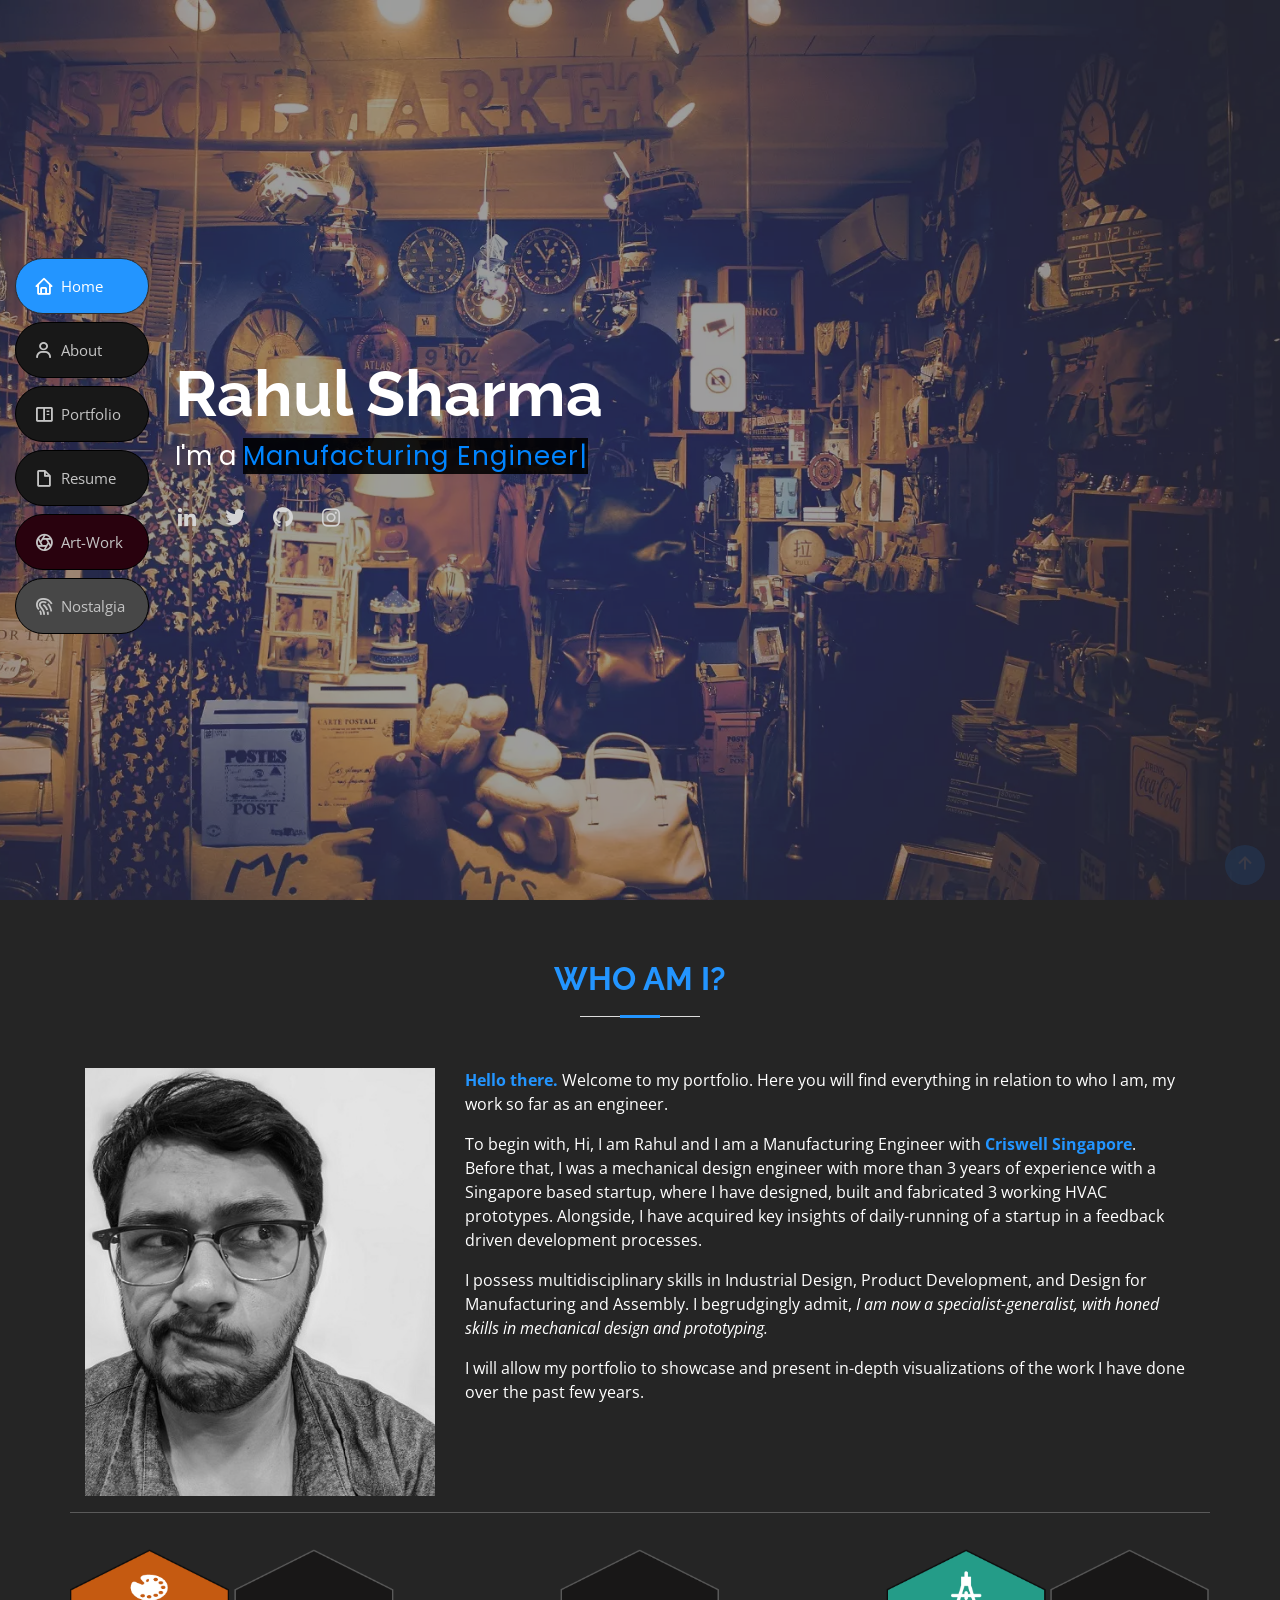
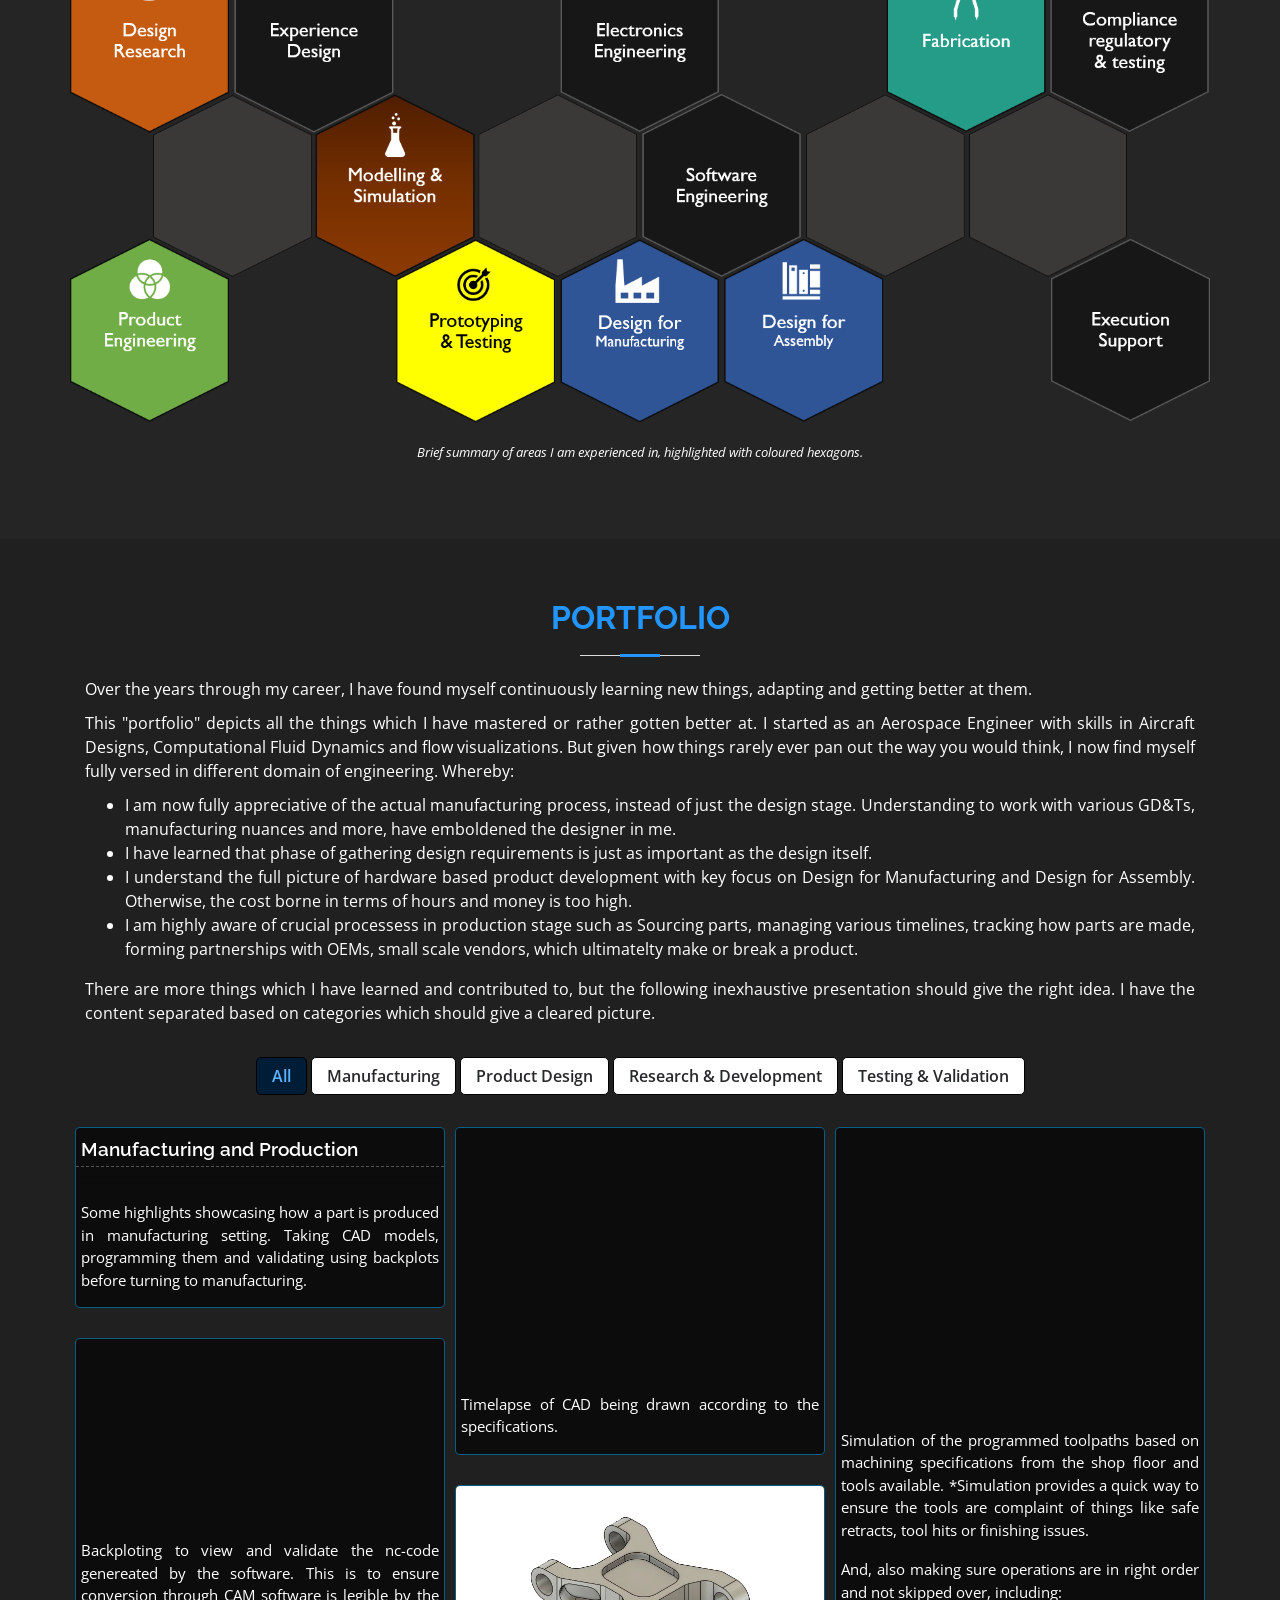
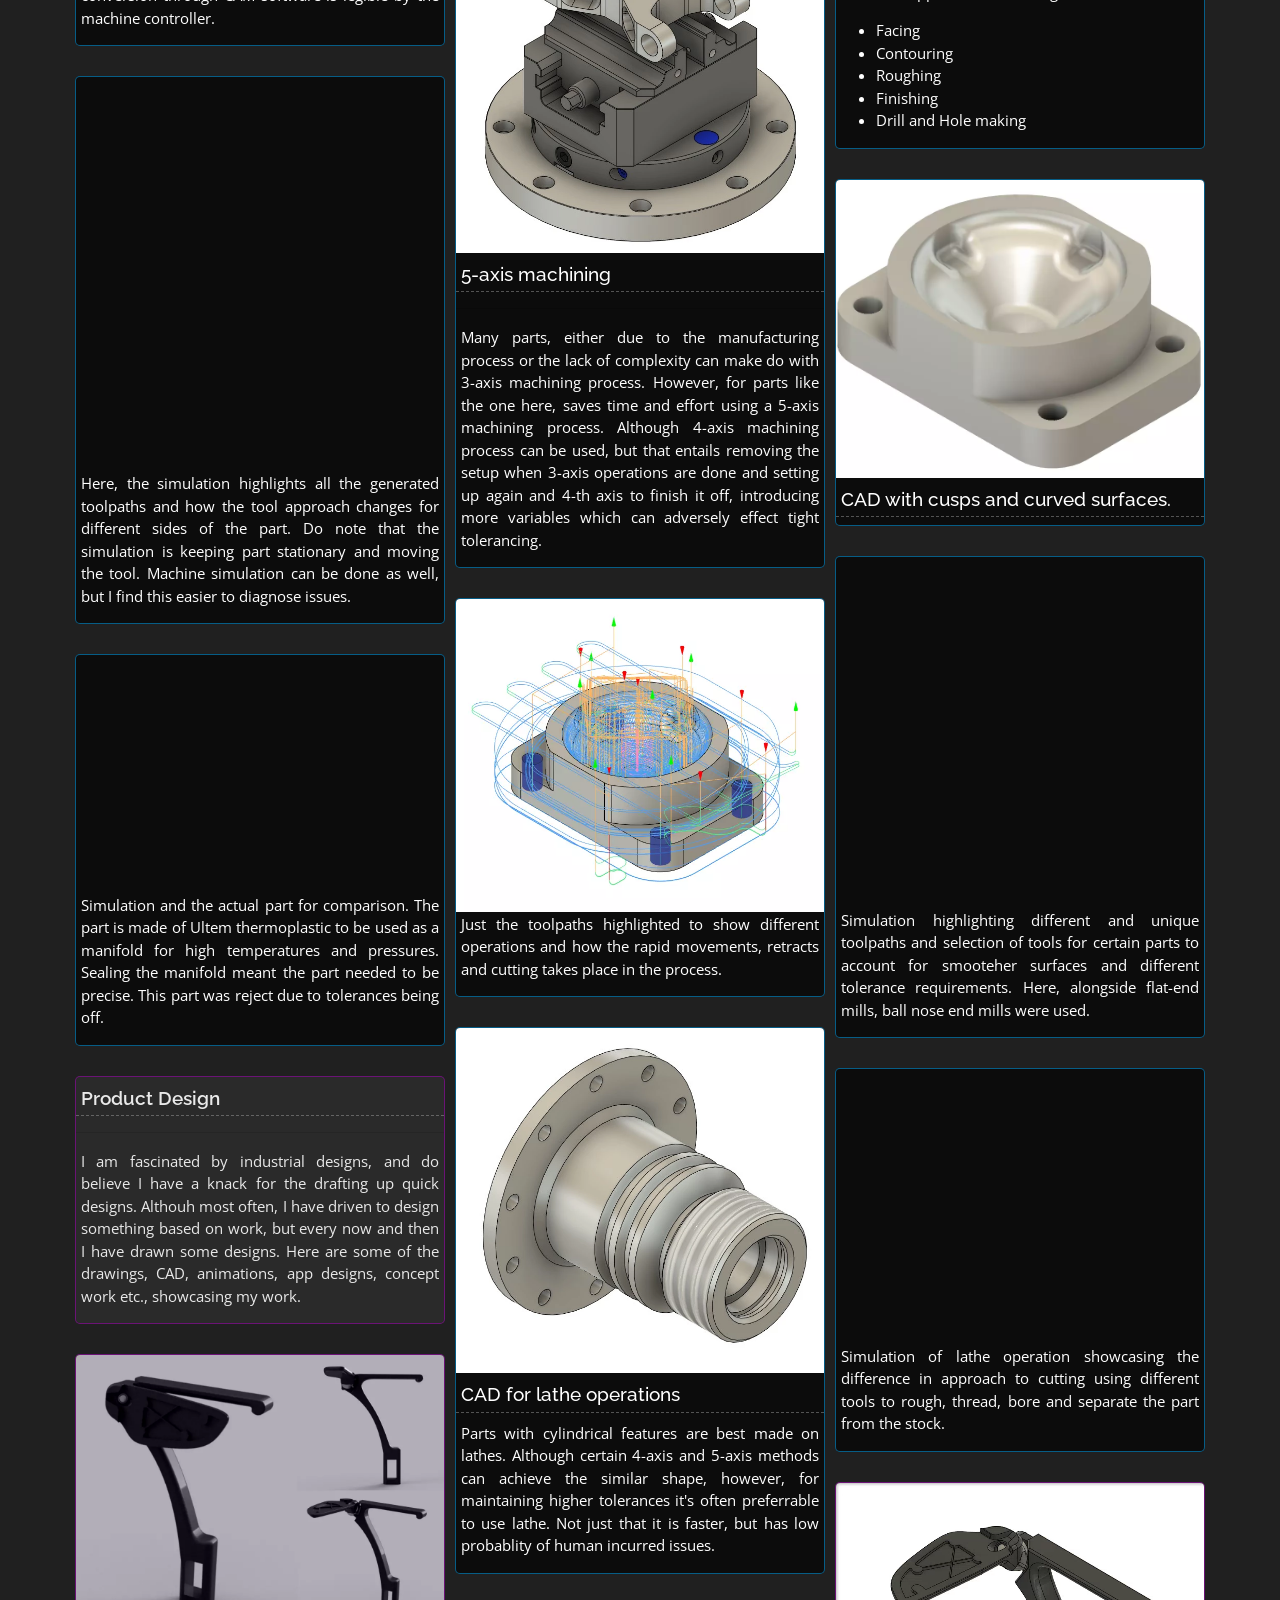
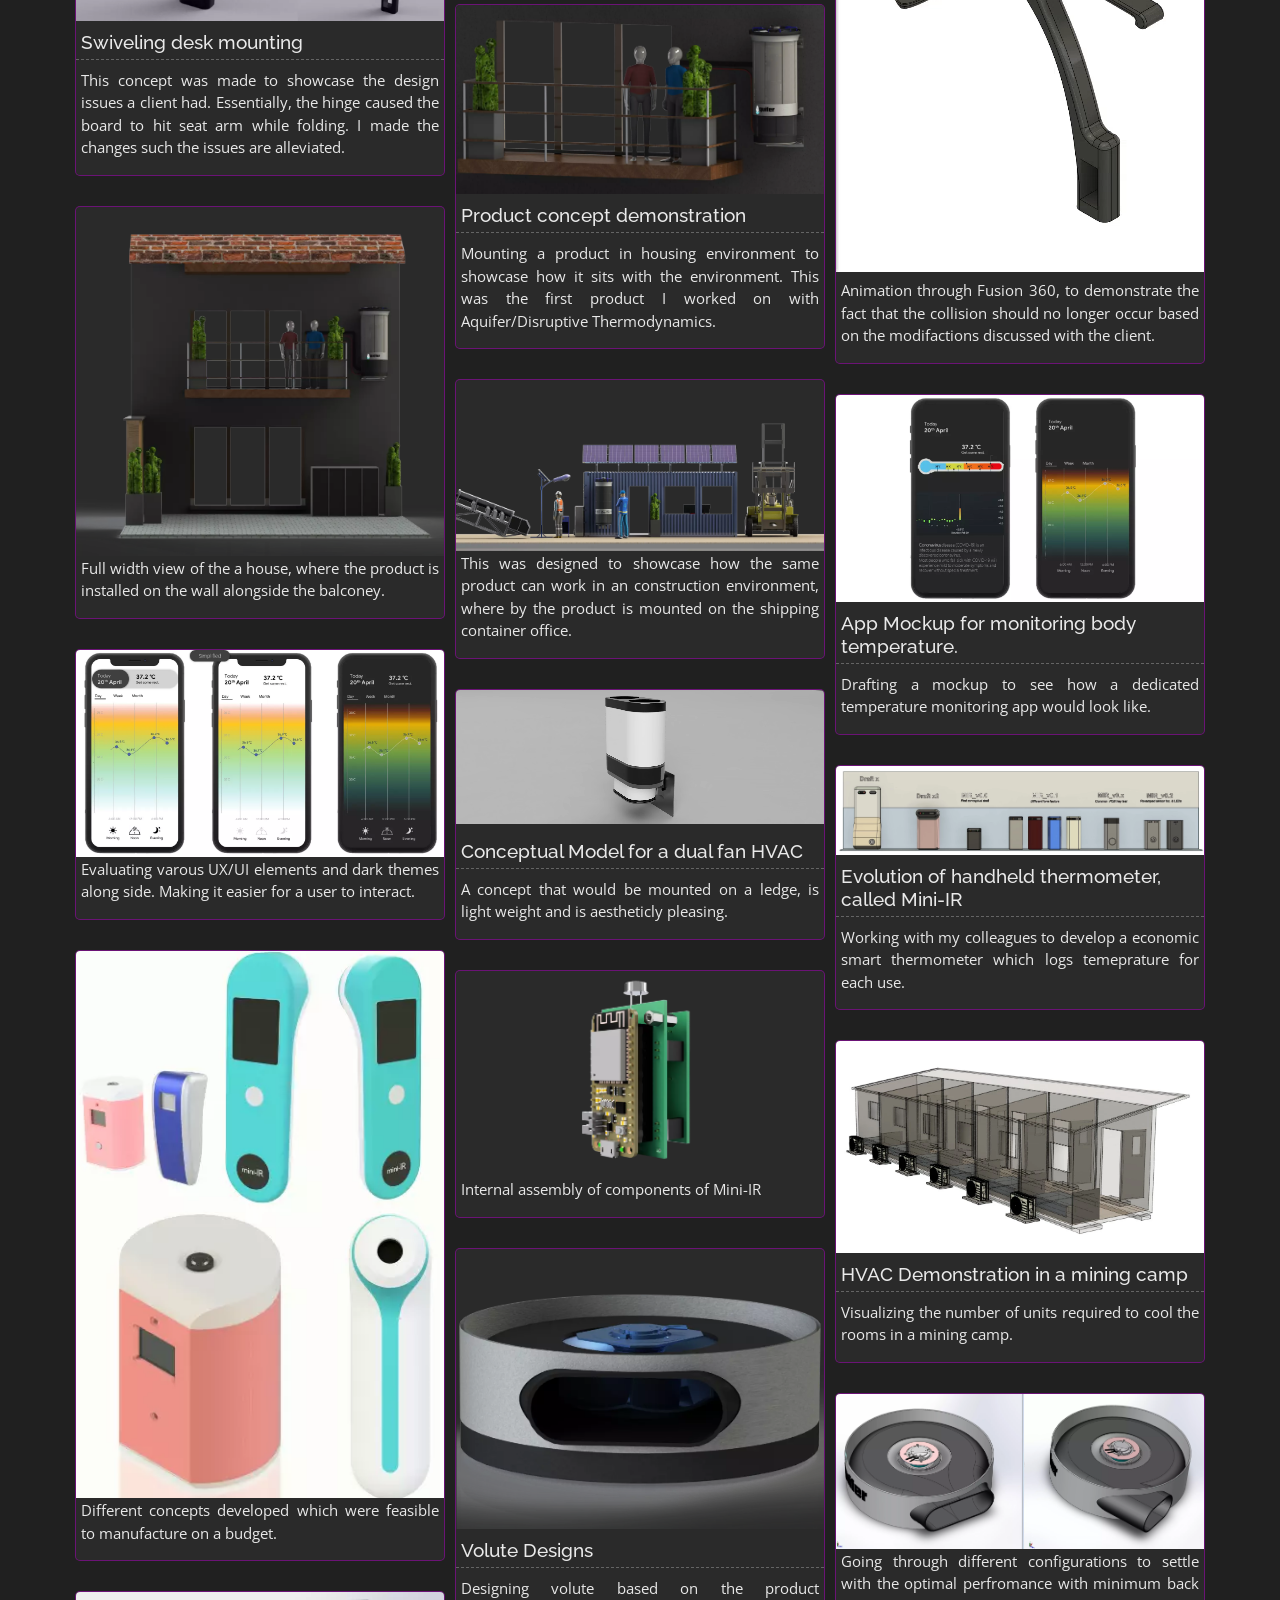
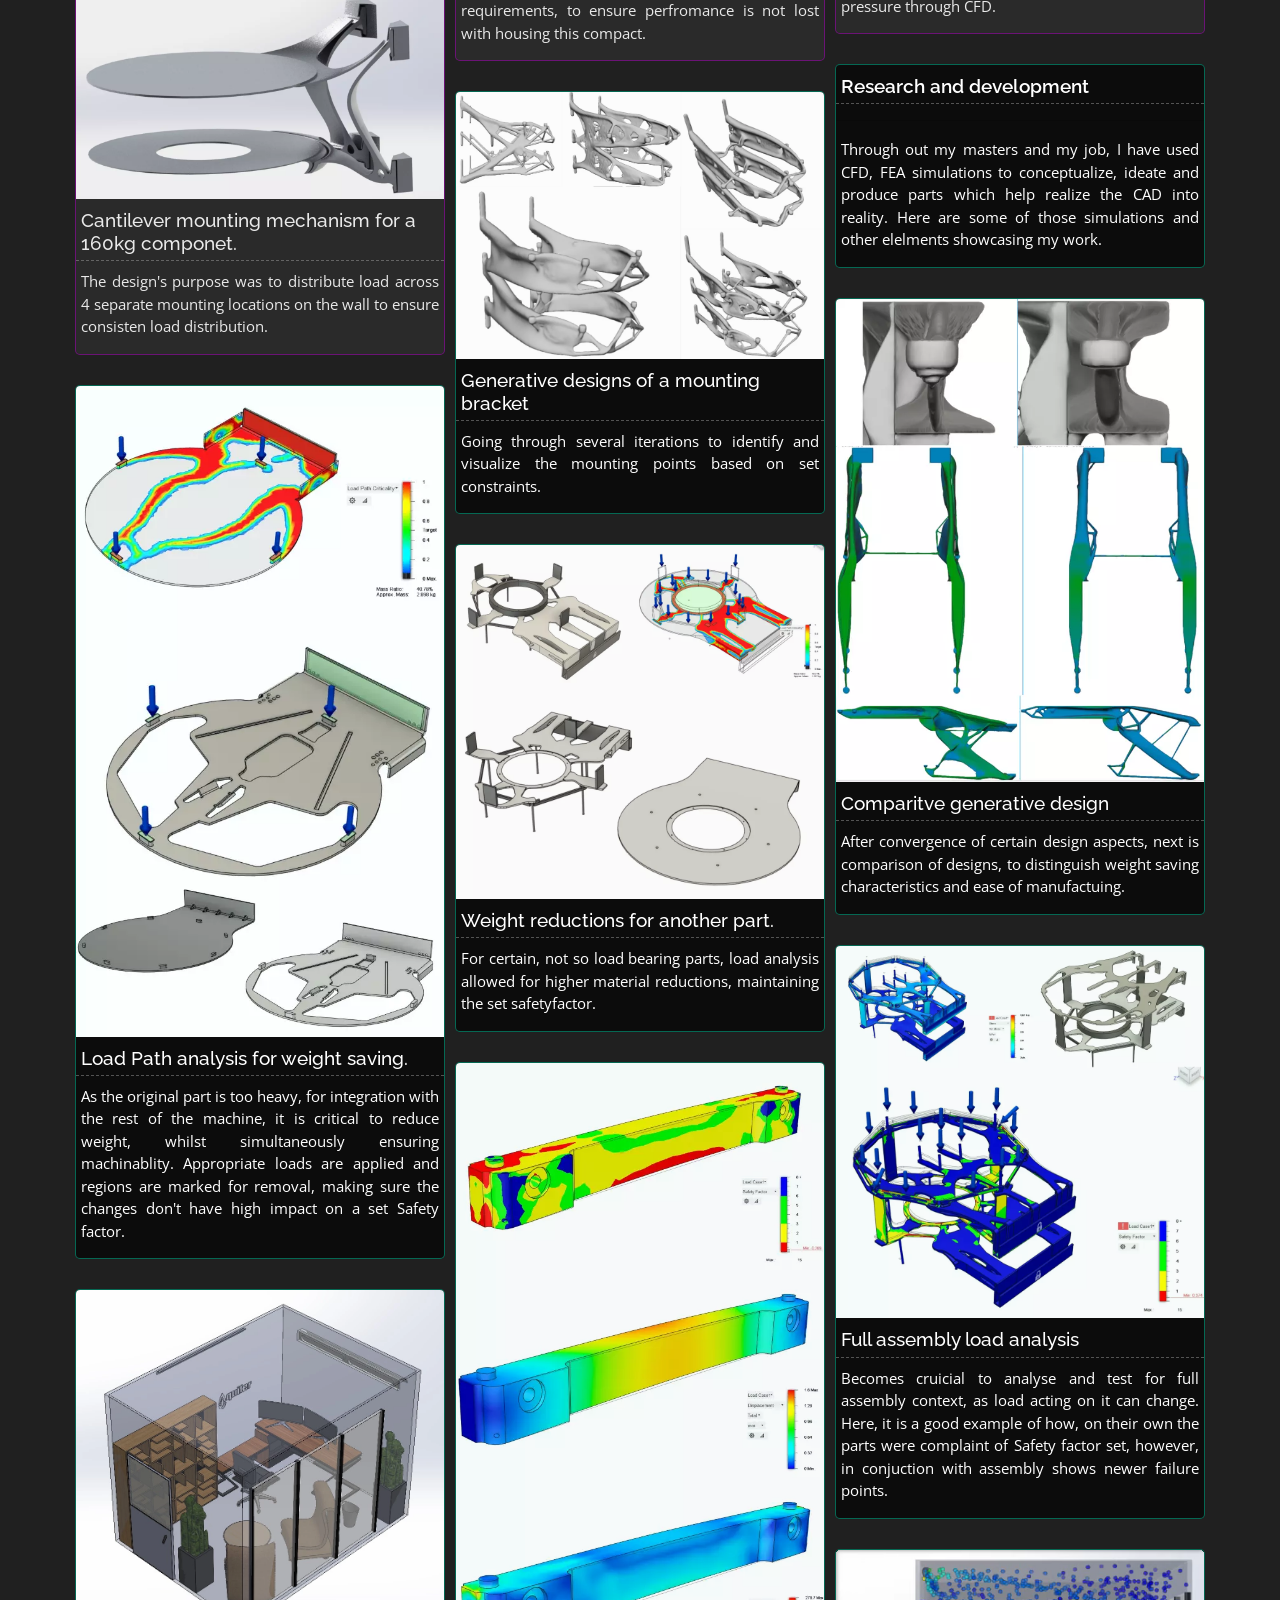
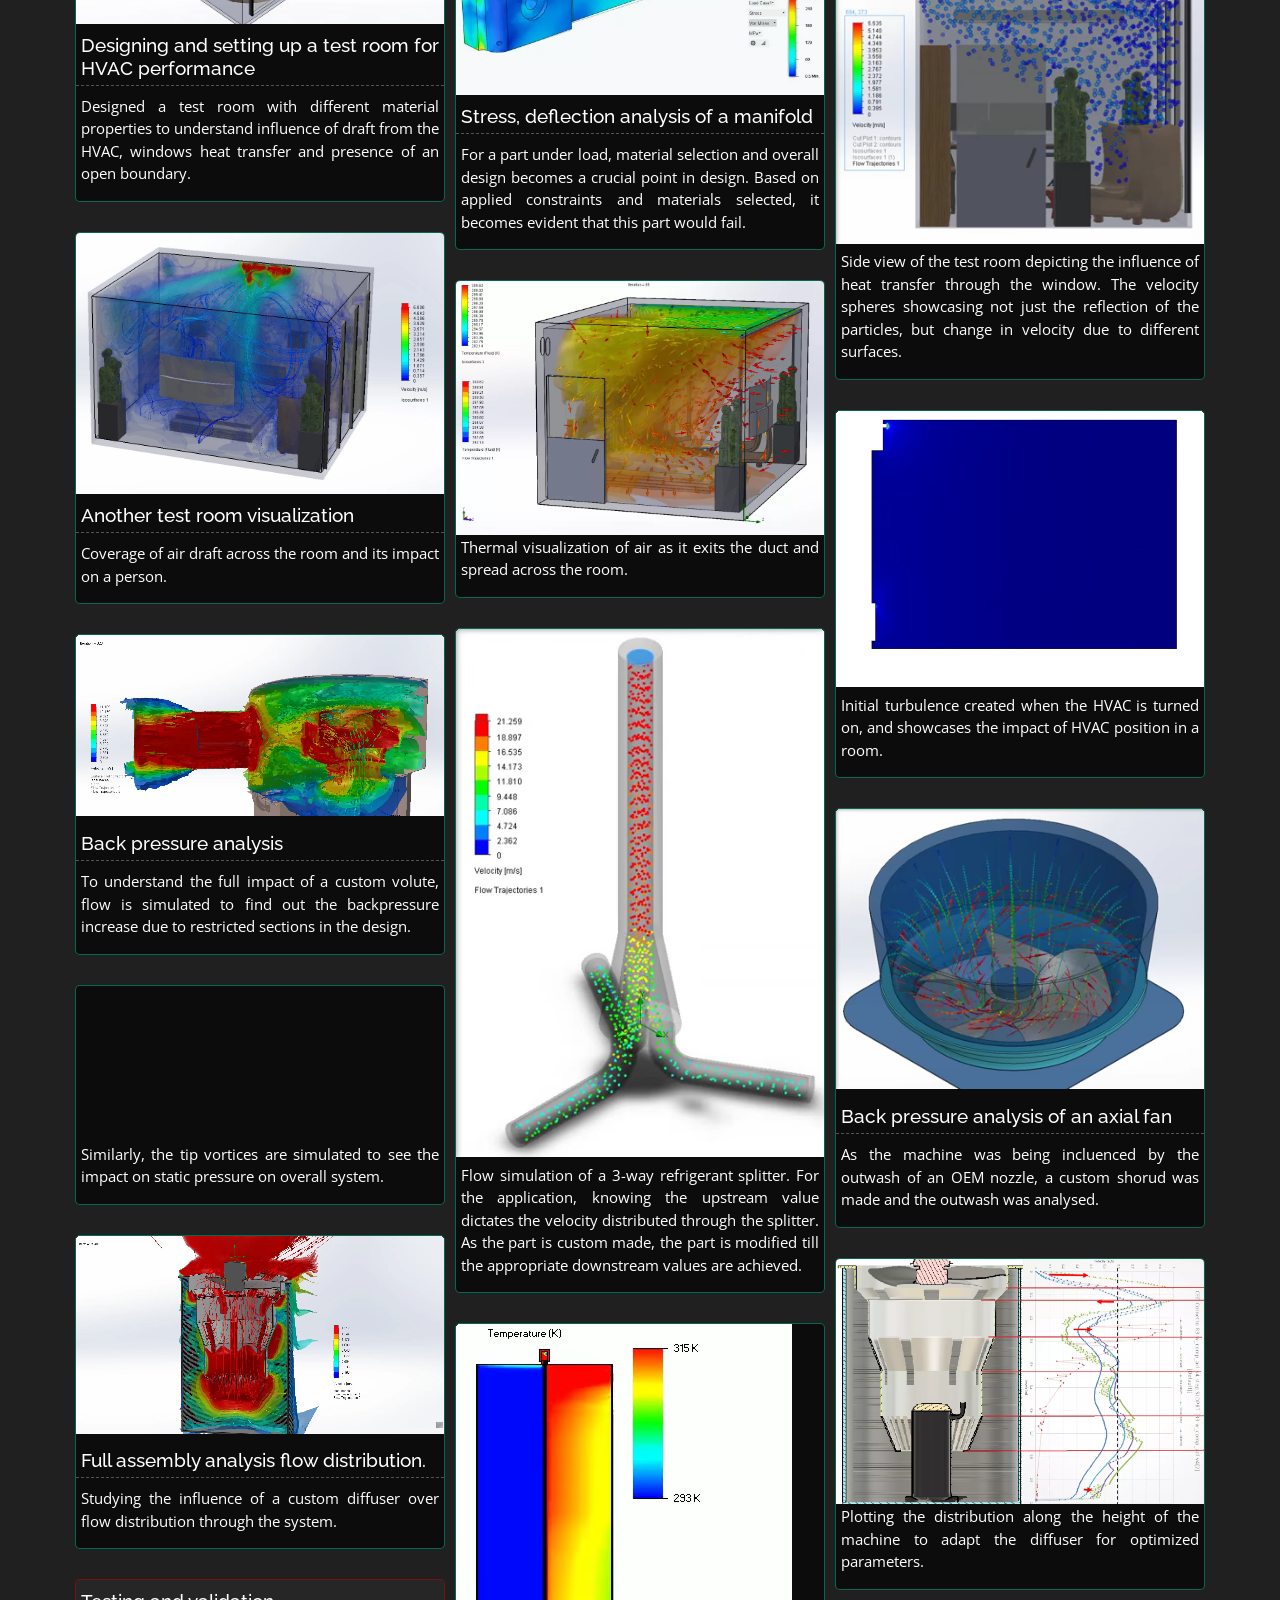
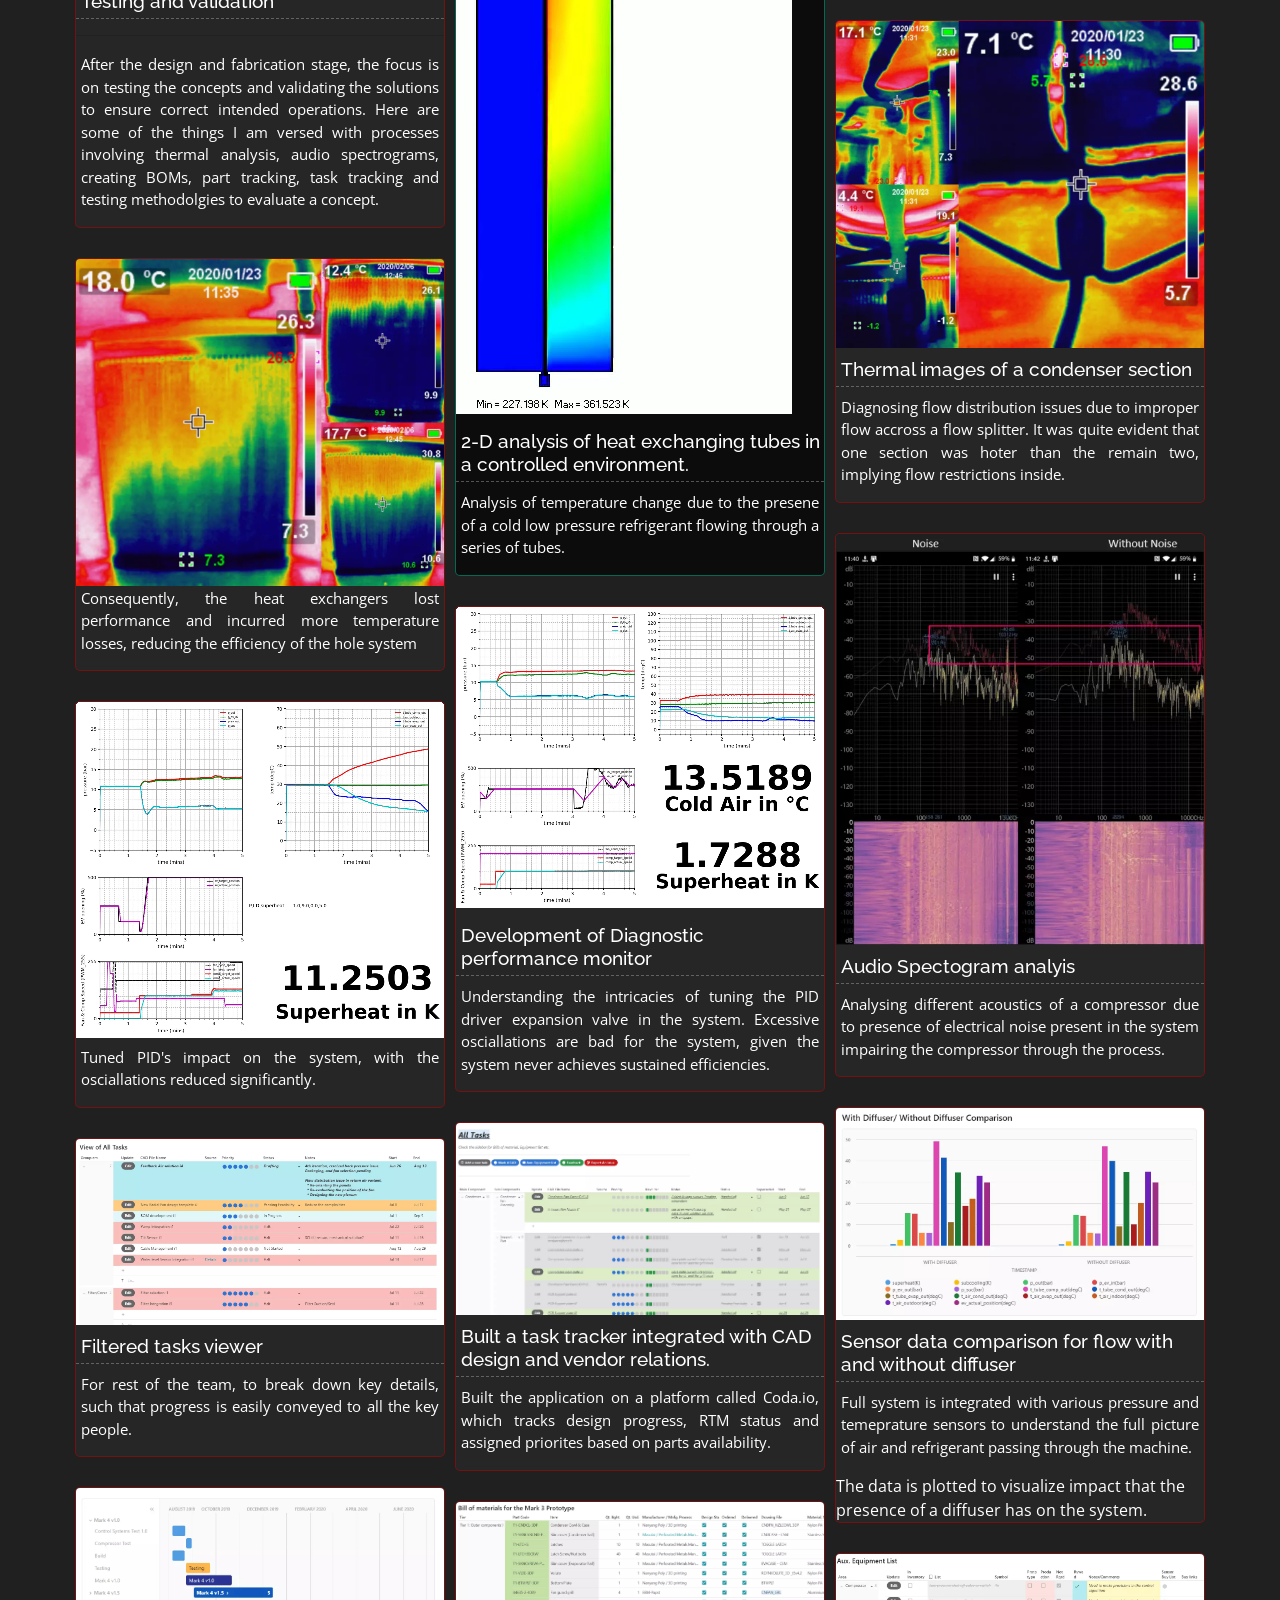
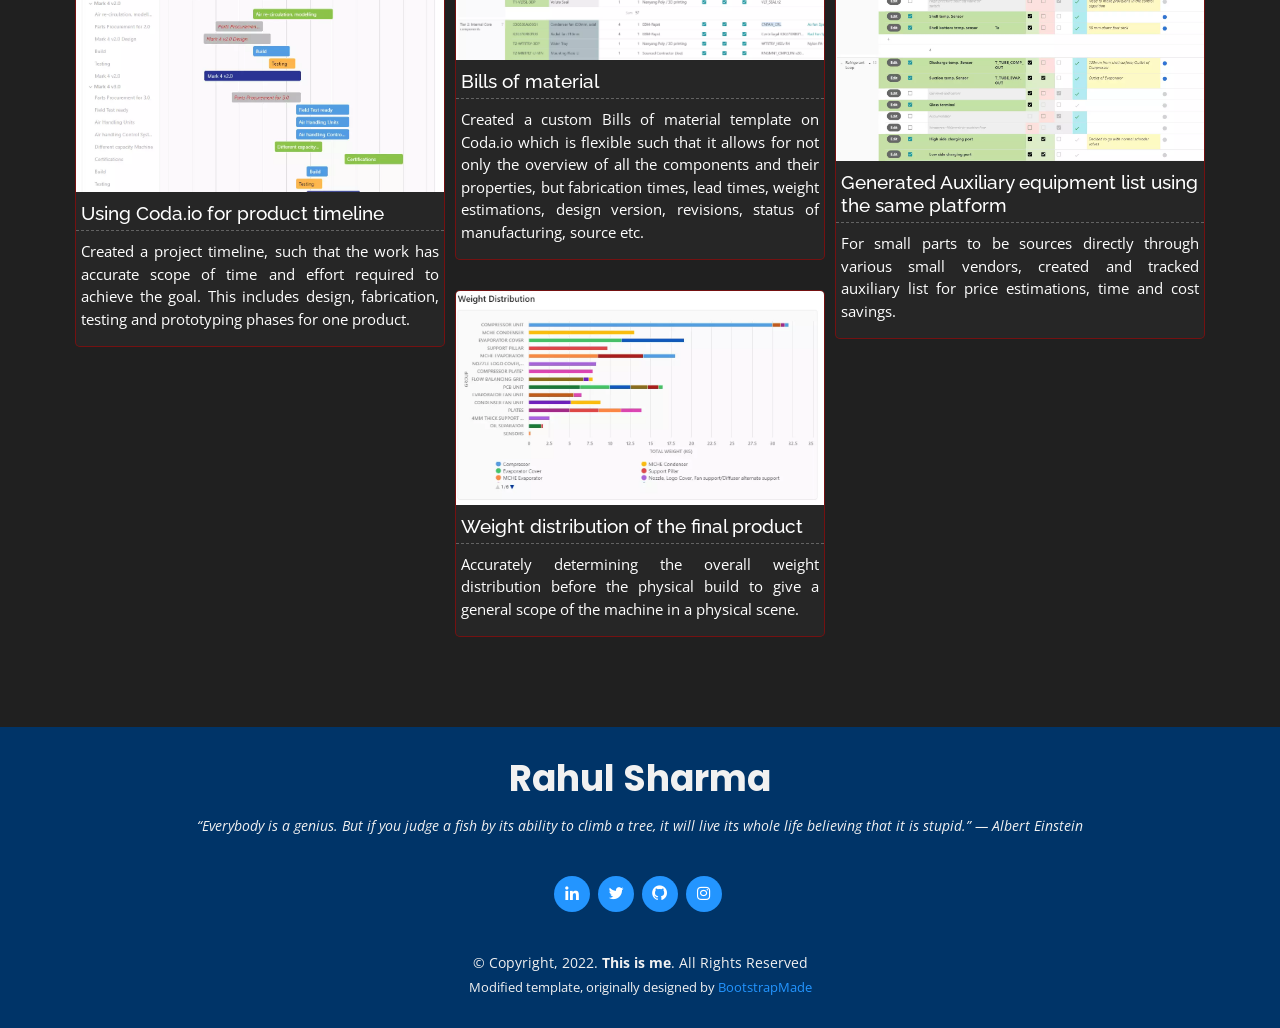
==== commit 27079acd: "Broken Link and description tweak" ====
--- a/index.html
+++ b/index.html
@@ -107,22 +107,9 @@
     <!-- ======= About Section ======= -->
     <section id="about" class="about">
       <div class="container" data-aos="fade-up">
-
         <div class="section-title">
           <h2>Who am I?</h2>
-          <p><a href="https://youtu.be/rEq1Z0bjdwc?t=8" target="_blank">Hello there.</a> Welcome to my portfolio. Here you
-            will find everything in relation to who I am, my work so far as an engineer.
-
-            <style>
-              .about a {
-                color: #2395ff;
-                font-weight: bold;
-              }
-
-              .about a:hover {
-                color: red;
-              }
-            </style>
+
         </div>
 
         <div class="row">
@@ -131,29 +118,37 @@
           </div>
           <div class="col-lg-8 pt-4 pt-lg-0 content">
             <!--<h3>....................</h3>-->
+            <p><a href="https://youtu.be/rEq1Z0bjdwc?t=8" target="_blank">Hello there.</a> Welcome to my portfolio. Here
+              you
+              will find everything in relation to who I am, my work so far as an engineer.
+
+              <style>
+                .about a {
+                  color: #2395ff;
+                  font-weight: bold;
+                }
+
+                .about a:hover {
+                  color: red;
+                }
+              </style>
+            </p>
             <p>
-              I am Rahul and I am a Manufacturing Engineer with <a
-              href="https://criswell.com.sg"
-              target="_blank">Criswell Singapore</a>.<br> Before that, I was a mechanical design engineer with more than 3 years of experience with a Singapore
-              based startup, where I have designed, built and fabricated 3 working HVAC prototypes. Alongside, I have acquired key insights of daily-running of a startup in a
+              To begin with, Hi, I am Rahul and I am a Manufacturing Engineer with <a href="https://criswell.com.sg"
+                target="_blank">Criswell Singapore</a>.<br> Before that, I was a mechanical design engineer with more
+              than 3 years of experience with a Singapore
+              based startup, where I have designed, built and fabricated 3 working HVAC prototypes. Alongside, I have
+              acquired key insights of daily-running of a startup in a
               feedback driven
               development processes. </p>
-              <p>I
+            <p>I
               possess multidisciplinary skills in Industrial Design, Product Development, and
               Design for Manufacturing and Assembly. I begrudgingly admit, <span class="font-italic">I am now a
                 specialist-generalist, with honed skills in mechanical design and prototyping.</span>
-            </br>
-            <p>
-              I am also extensively experienced with <a
-                href="https://formlabs.com/asia/blog/additive-manufacturing-vs-subtractive-manufacturing/"
-                target="_blank">Subtractive manufacturing</a> using
-              multi-axis CNC machines, be it 3, 3+2, 4+1, 5-axis machines. Couple that with know-how of a component's
-              process cycle and its journey through a shop floor has allowed me to augment my design skills
-              further, by not just understanding the production challenges early on, but also ability to step back and get a better perspective.
-            </p>
-            <p>I will allow my portfolio to showcase and present in-depth visualizations of the work I have done over
-              the past few
-              years.</p>
+              </br>
+              <p>I will allow my portfolio to showcase and present in-depth visualizations of the work I have done over
+                the past few
+                years.</p>
           </div>
           <figure>
             <hr style="background-color: rgba(255, 255, 255, 0.295);">
@@ -236,7 +231,8 @@
           <div class="col-lg-4 col-md-6 portfolio-item filter-mnfg">
             <div class="portfolio-wrap">
               <video class="img-fluid" autoplay loop muted>
-                <source src="assets/img/portfolio/Manufacturing/P1 CAD.webm" loading="lazy" type="video/webm" alt="Video">
+                <source src="assets/img/portfolio/Manufacturing/P1 CAD.webm" loading="lazy" type="video/webm"
+                  alt="Video">
               </video>
               <p>Timelapse of CAD being drawn according to the specifications.</p>
             </div>
@@ -245,7 +241,8 @@
           <div class="col-lg-4 col-md-6 portfolio-item filter-mnfg">
             <div class="portfolio-wrap">
               <video class="img-fluid" autoplay loop muted>
-                <source src="assets/img/portfolio/Manufacturing/P1 CAM Simulation.webm" loading="lazy" type="video/webm" alt="Video">
+                <source src="assets/img/portfolio/Manufacturing/P1 CAM Simulation.webm" loading="lazy" type="video/webm"
+                  alt="Video">
               </video>
               <p>Simulation of the programmed toolpaths based on machining specifications from the shop floor and tools
                 available.
@@ -267,8 +264,8 @@
           <div class="col-lg-4 col-md-6 portfolio-item filter-mnfg">
             <div class="portfolio-wrap">
               <video class="img-fluid" autoplay loop muted>
-                <source src="assets/img/portfolio/Manufacturing/P1 Toolpath backplot.webm" loading="lazy" type="video/webm"
-                  alt="Video">
+                <source src="assets/img/portfolio/Manufacturing/P1 Toolpath backplot.webm" loading="lazy"
+                  type="video/webm" alt="Video">
               </video>
               <p>Backploting to view and validate the nc-code genereated by the software. This is to ensure
                 conversion through CAM software is legible by the machine controller.</p>
@@ -297,8 +294,8 @@
           <div class="col-lg-4 col-md-6 portfolio-item filter-mnfg">
             <div class="portfolio-wrap">
               <video class="img-fluid" autoplay loop muted>
-                <source src="assets/img/portfolio/Manufacturing/P2 CAM Multi Axis Simulation.webm" loading="lazy" type="video/webm"
-                  alt="Video">
+                <source src="assets/img/portfolio/Manufacturing/P2 CAM Multi Axis Simulation.webm" loading="lazy"
+                  type="video/webm" alt="Video">
               </video>
               <p>Here, the simulation highlights all the generated toolpaths and how the tool approach changes for
                 different sides of the part.
@@ -320,7 +317,8 @@
           <div class="col-lg-4 col-md-6 portfolio-item filter-mnfg">
             <div class="portfolio-wrap">
               <video class="img-fluid" autoplay loop muted>
-                <source src="assets/img/portfolio/Manufacturing/P3 CAM Simulation.webm" loading="lazy" type="video/webm" alt="Video">
+                <source src="assets/img/portfolio/Manufacturing/P3 CAM Simulation.webm" loading="lazy" type="video/webm"
+                  alt="Video">
               </video>
               <p>Simulation highlighting different and unique toolpaths and selection of tools for certain parts
                 to account for smooteher surfaces and different tolerance requirements. Here, alongside flat-end mills,
@@ -342,7 +340,8 @@
             <div class="portfolio-wrap">
 
               <video class="img-fluid" autoplay loop muted>
-                <source src="assets/img/portfolio/Manufacturing/P5 manifold cam.webm" loading="lazy" type="video/webm" alt="Video">
+                <source src="assets/img/portfolio/Manufacturing/P5 manifold cam.webm" loading="lazy" type="video/webm"
+                  alt="Video">
               </video>
               <p>Simulation and the actual part for comparison. The part is made of Ultem thermoplastic to be used as a
                 manifold for high temperatures
@@ -369,7 +368,8 @@
           <div class="col-lg-4 col-md-6 portfolio-item filter-mnfg">
             <div class="portfolio-wrap">
               <video class="img-fluid" autoplay loop muted>
-                <source src="assets/img/portfolio/Manufacturing/P4 CAM Lathe.webm" loading="lazy" type="video/webm" alt="Video">
+                <source src="assets/img/portfolio/Manufacturing/P4 CAM Lathe.webm" loading="lazy" type="video/webm"
+                  alt="Video">
               </video>
               <p>Simulation of lathe operation showcasing the difference in approach to cutting using different tools to
                 rough, thread, bore and separate the part from the stock.</p>
@@ -411,7 +411,8 @@
           <div class="col-lg-4 col-md-6 portfolio-item filter-prd-dsn">
             <div class="portfolio-wrap">
               <video class="img-fluid" autoplay loop muted>
-                <source src="assets/img/portfolio/Product design/PR1 anim.webm" loading="lazy" type="video/webm" alt="Video">
+                <source src="assets/img/portfolio/Product design/PR1 anim.webm" loading="lazy" type="video/webm"
+                  alt="Video">
               </video>
               <p>Animation through Fusion 360, to demonstrate the fact that the collision should no longer occur based
                 on the modifactions discussed with the client.</p>
@@ -674,7 +675,8 @@
           <div class="col-lg-4 col-md-6 portfolio-item filter-rnd">
             <div class="portfolio-wrap">
               <video class="img-fluid" autoplay loop muted>
-                <source src="assets/img/portfolio/Research and Dev/RD8-3.webm" loading="lazy" type="video/webm" alt="Video">
+                <source src="assets/img/portfolio/Research and Dev/RD8-3.webm" loading="lazy" type="video/webm"
+                  alt="Video">
               </video>
               <p>Side view of the test room depicting the influence of heat transfer through the window. The velocity
                 spheres showcasing not just the reflection of the particles, but change in velocity due to different
@@ -710,7 +712,8 @@
           <div class="col-lg-4 col-md-6 portfolio-item filter-rnd">
             <div class="portfolio-wrap">
               <video class="img-fluid" autoplay loop muted>
-                <source src="assets/img/portfolio/Research and Dev/RD9-3.webm" loading="lazy" type="video/webm" alt="Video">
+                <source src="assets/img/portfolio/Research and Dev/RD9-3.webm" loading="lazy" type="video/webm"
+                  alt="Video">
               </video>
               <p>Initial turbulence created when the HVAC is turned on, and showcases the impact of HVAC position in a
                 room.</p>
@@ -730,7 +733,8 @@
           <div class="col-lg-4 col-md-6 portfolio-item filter-rnd">
             <div class="portfolio-wrap">
               <video class="img-fluid" autoplay loop muted>
-                <source src="assets/img/portfolio/Research and Dev/RD10-2-.webm" loading="lazy" type="video/webm" alt="Video">
+                <source src="assets/img/portfolio/Research and Dev/RD10-2-.webm" loading="lazy" type="video/webm"
+                  alt="Video">
               </video>
               <p>Flow simulation of a 3-way refrigerant splitter. For the application, knowing the upstream value
                 dictates the velocity distributed through
@@ -745,7 +749,8 @@
           <div class="col-lg-4 col-md-6 portfolio-item filter-rnd">
             <div class="portfolio-wrap">
               <video class="img-fluid" autoplay loop muted>
-                <source src="assets/img/portfolio/Research and Dev/RD11.webm" loading="lazy" type="video/webm" alt="Video">
+                <source src="assets/img/portfolio/Research and Dev/RD11.webm" loading="lazy" type="video/webm"
+                  alt="Video">
               </video>
               <h4>Back pressure analysis</h4>
               <p>To understand the full impact of a custom volute, flow is simulated to find out the backpressure
@@ -758,7 +763,8 @@
           <div class="col-lg-4 col-md-6 portfolio-item filter-rnd">
             <div class="portfolio-wrap">
               <video class="img-fluid" autoplay loop muted>
-                <source src="assets/img/portfolio/Research and Dev/RD12-1.webm" loading="lazy" type="video/webm" alt="Video">
+                <source src="assets/img/portfolio/Research and Dev/RD12-1.webm" loading="lazy" type="video/webm"
+                  alt="Video">
               </video>
               <h4>Back pressure analysis of an axial fan</h4>
               <p>As the machine was being incluenced by the outwash of an OEM nozzle, a custom shorud was made and the
@@ -769,7 +775,8 @@
           <div class="col-lg-4 col-md-6 portfolio-item filter-rnd">
             <div class="portfolio-wrap">
               <video class="img-fluid" autoplay loop muted>
-                <source src="assets/img/portfolio/Research and Dev/RD12-2.webm" loading="lazy" type="video/webm" alt="Video">
+                <source src="assets/img/portfolio/Research and Dev/RD12-2.webm" loading="lazy" type="video/webm"
+                  alt="Video">
               </video>
               <p>Similarly, the tip vortices are simulated to see the impact on static pressure on overall system.</p>
             </div>
@@ -780,7 +787,8 @@
           <div class="col-lg-4 col-md-6 portfolio-item filter-rnd">
             <div class="portfolio-wrap">
               <video class="img-fluid" autoplay loop muted>
-                <source src="assets/img/portfolio/Research and Dev/RD14-2.webm" loading="lazy" type="video/webm" alt="Video">
+                <source src="assets/img/portfolio/Research and Dev/RD14-2.webm" loading="lazy" type="video/webm"
+                  alt="Video">
               </video>
               <h4>Full assembly analysis flow distribution.</h4>
               <p>Studying the influence of a custom diffuser over flow distribution through the system.</p>
@@ -800,7 +808,8 @@
           <div class="col-lg-4 col-md-6 portfolio-item filter-rnd">
             <div class="portfolio-wrap">
               <video class="img-fluid" autoplay loop muted>
-                <source src="assets/img/portfolio/Research and Dev/RD13.webm" loading="lazy" type="video/webm" alt="Video">
+                <source src="assets/img/portfolio/Research and Dev/RD13.webm" loading="lazy" type="video/webm"
+                  alt="Video">
               </video>
               <h4>2-D analysis of heat exchanging tubes in a controlled environment.</h4>
               <p>Analysis of temperature change due to the presene of a cold low pressure refrigerant flowing through a
@@ -863,8 +872,8 @@
           <div class="col-lg-4 col-md-6 portfolio-item filter-tnv">
             <div class="portfolio-wrap">
               <video class="img-fluid" autoplay loop muted>
-                <source src="assets/img/portfolio/Testing and Validation/tm3-1 auto pid.webm" loading="lazy" type="video/webm"
-                  alt="Video">
+                <source src="assets/img/portfolio/Testing and Validation/tm3-1 auto pid.webm" loading="lazy"
+                  type="video/webm" alt="Video">
               </video>
               <h4>Development of Diagnostic performance monitor</h4>
               <p>Understanding the intricacies of tuning the PID driver expansion valve in the system. Excessive
@@ -875,8 +884,8 @@
           <div class="col-lg-4 col-md-6 portfolio-item filter-tnv">
             <div class="portfolio-wrap">
               <video class="img-fluid" autoplay loop muted>
-                <source src="assets/img/portfolio/Testing and Validation/tm3-2 tuned pid.webm" loading="lazy" type="video/webm"
-                  alt="Video">
+                <source src="assets/img/portfolio/Testing and Validation/tm3-2 tuned pid.webm" loading="lazy"
+                  type="video/webm" alt="Video">
               </video>
               <p>Tuned PID's impact on the system, with the osciallations reduced significantly.</p>
             </div>
@@ -993,7 +1002,7 @@
           </div>
 
 
-        </section>
+    </section>
     <!-- End PortfolioSection -->
 
   </main><!-- End #main -->
@@ -1009,7 +1018,7 @@
             class="bx bxl-linkedin"></i></a>
         <a href="https://twitter.com/xo_rahul" class="twitter" target="_blank"><i class="bx bxl-twitter"></i></a>
         <a href="https://github.com/rahul-sha" class="github" target="_blank"><i class="bx bxl-github"></i></a>
-        <a href="https://www.instagram.com/ray_shiene/" class="instagram" target="_blank"><i
+        <a href="https://www.instagram.com/xo_rahulll/" class="instagram" target="_blank"><i
             class="bx bxl-instagram"></i></a>
 
         <!--<a href="#" class="facebook"><i class="bx bxl-facebook"></i></a>
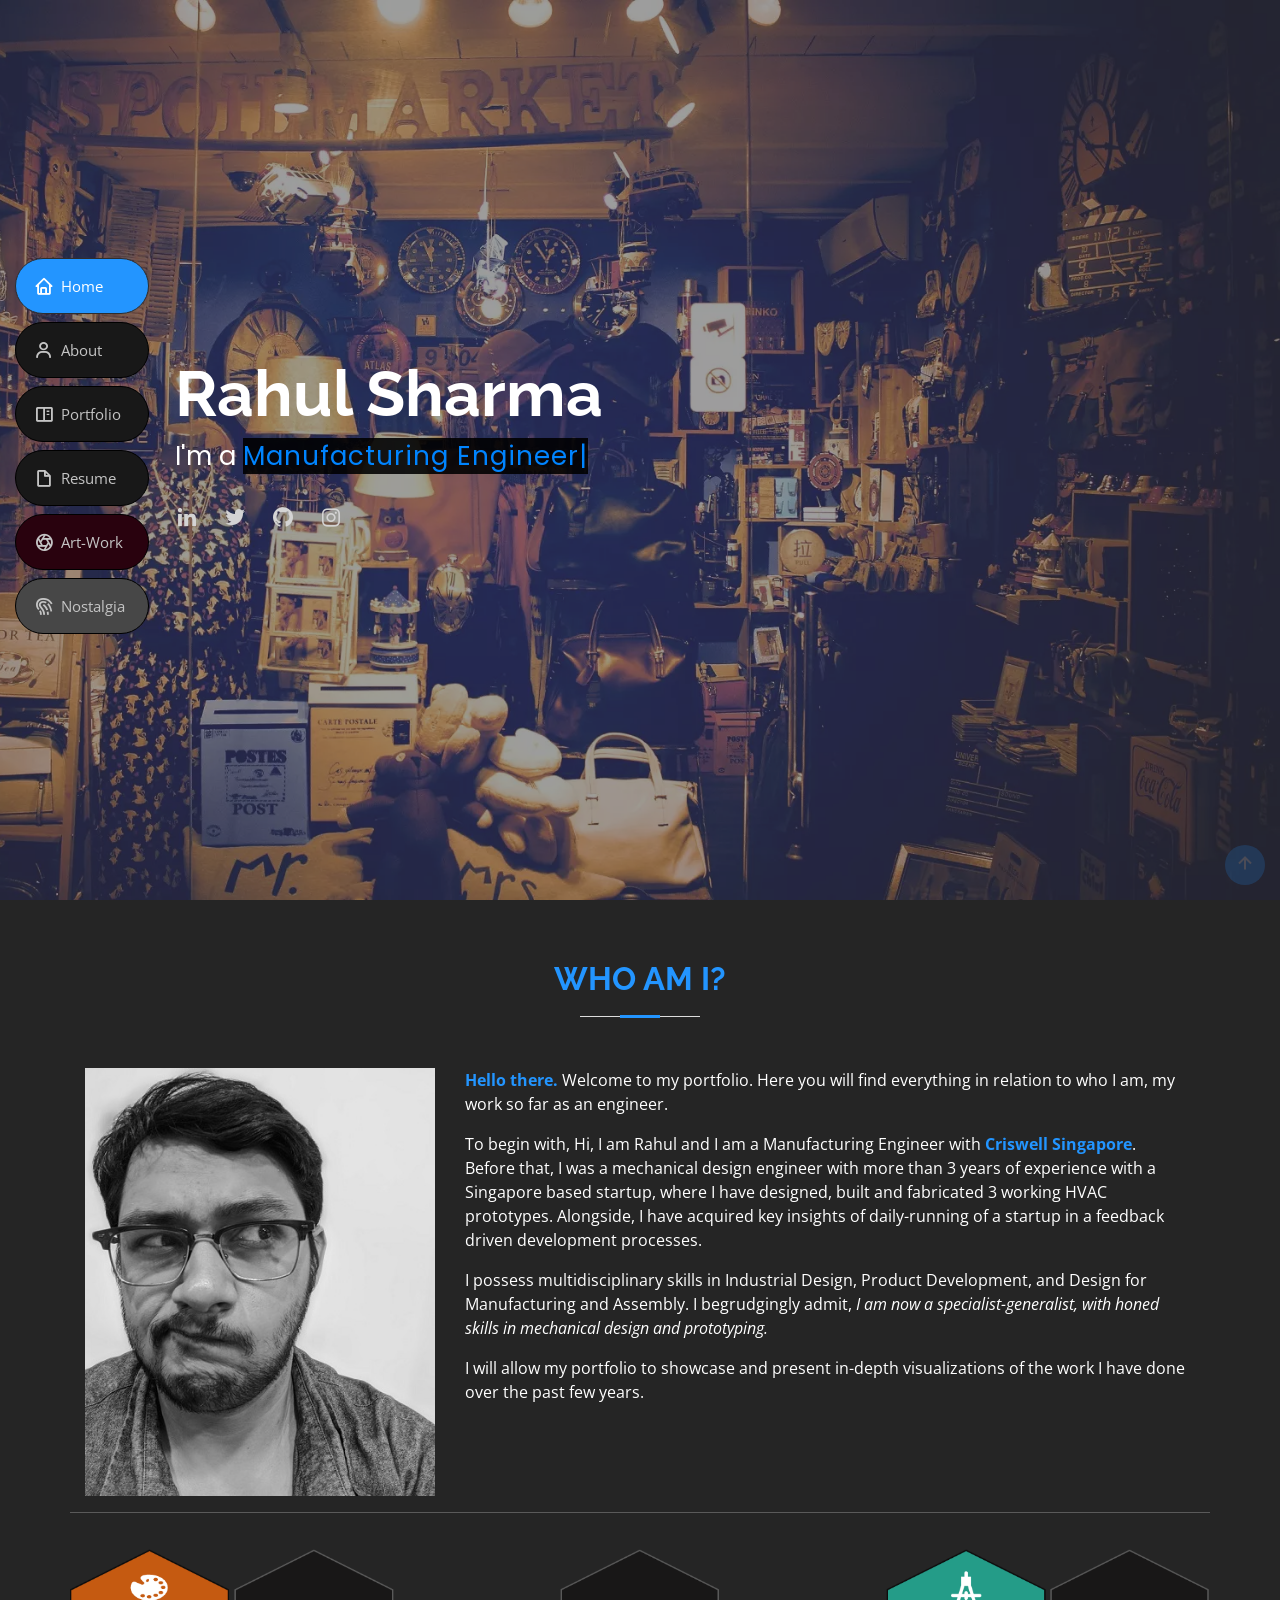
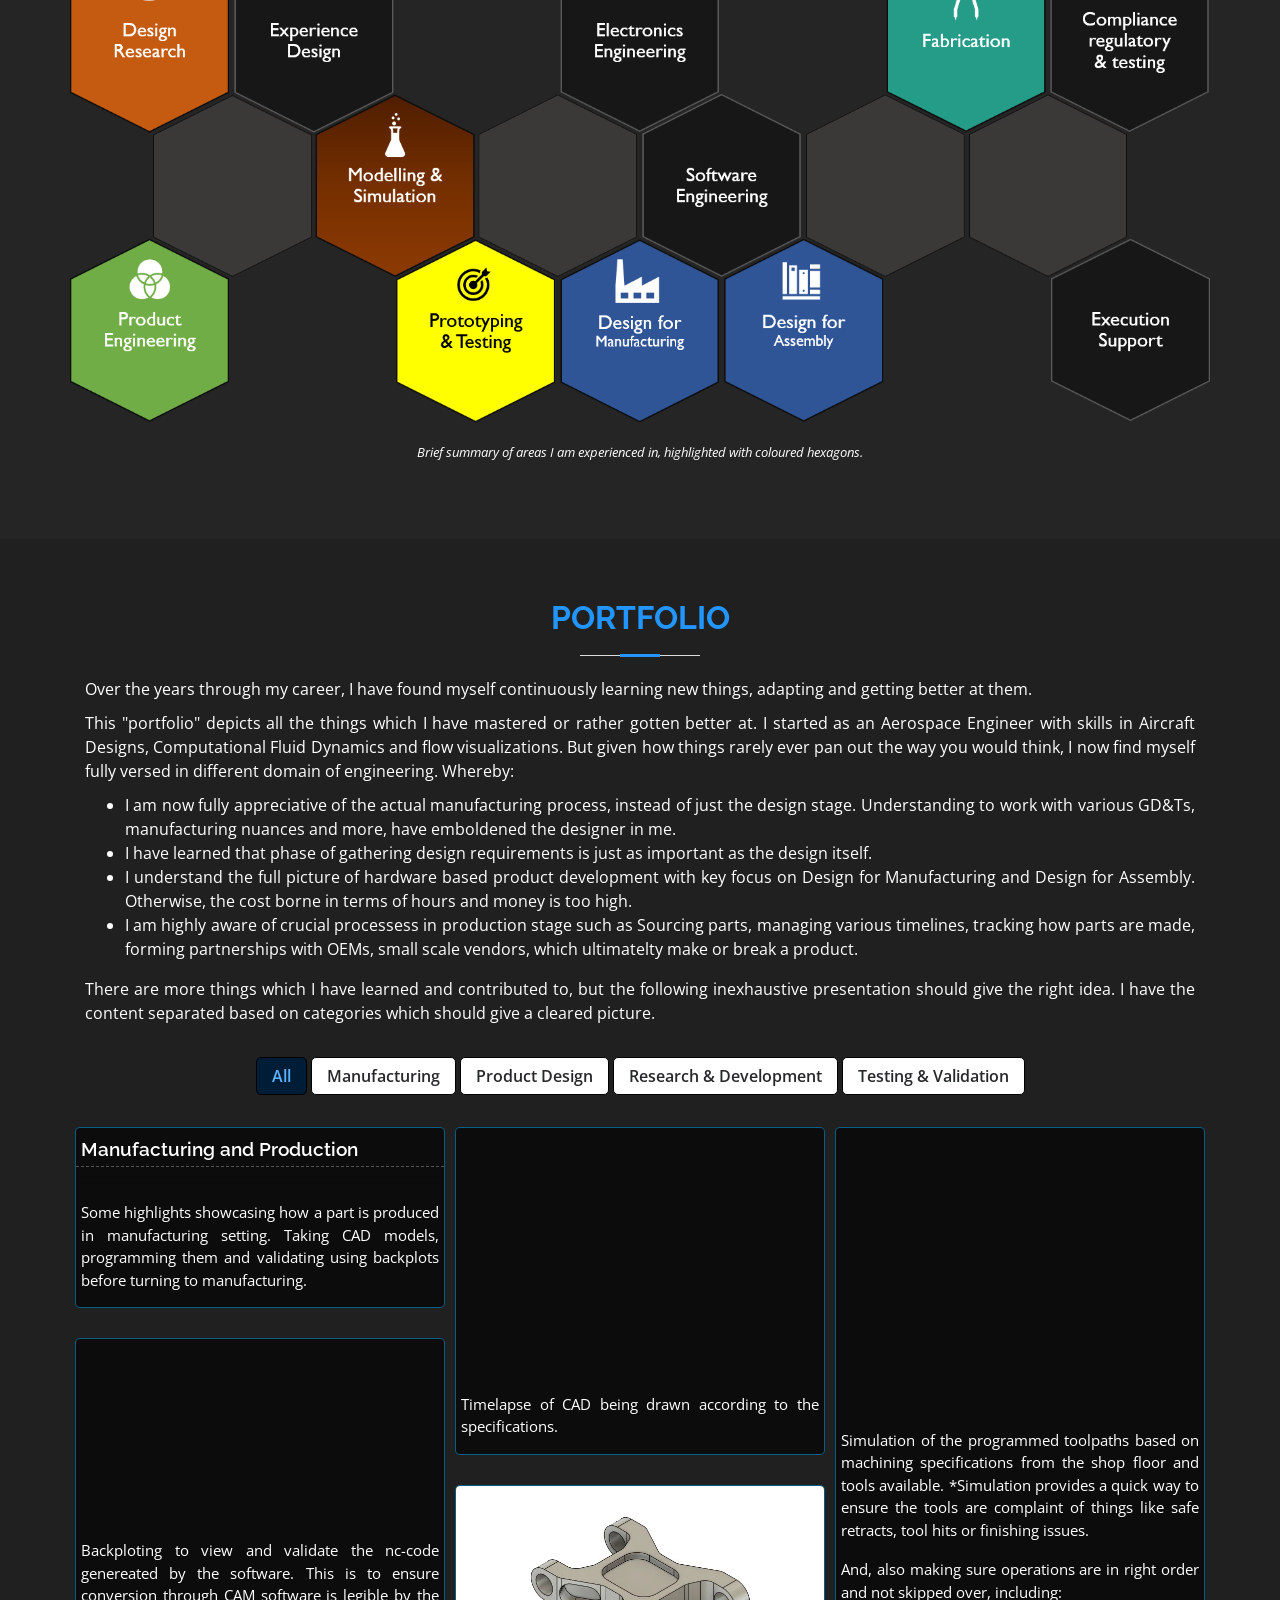
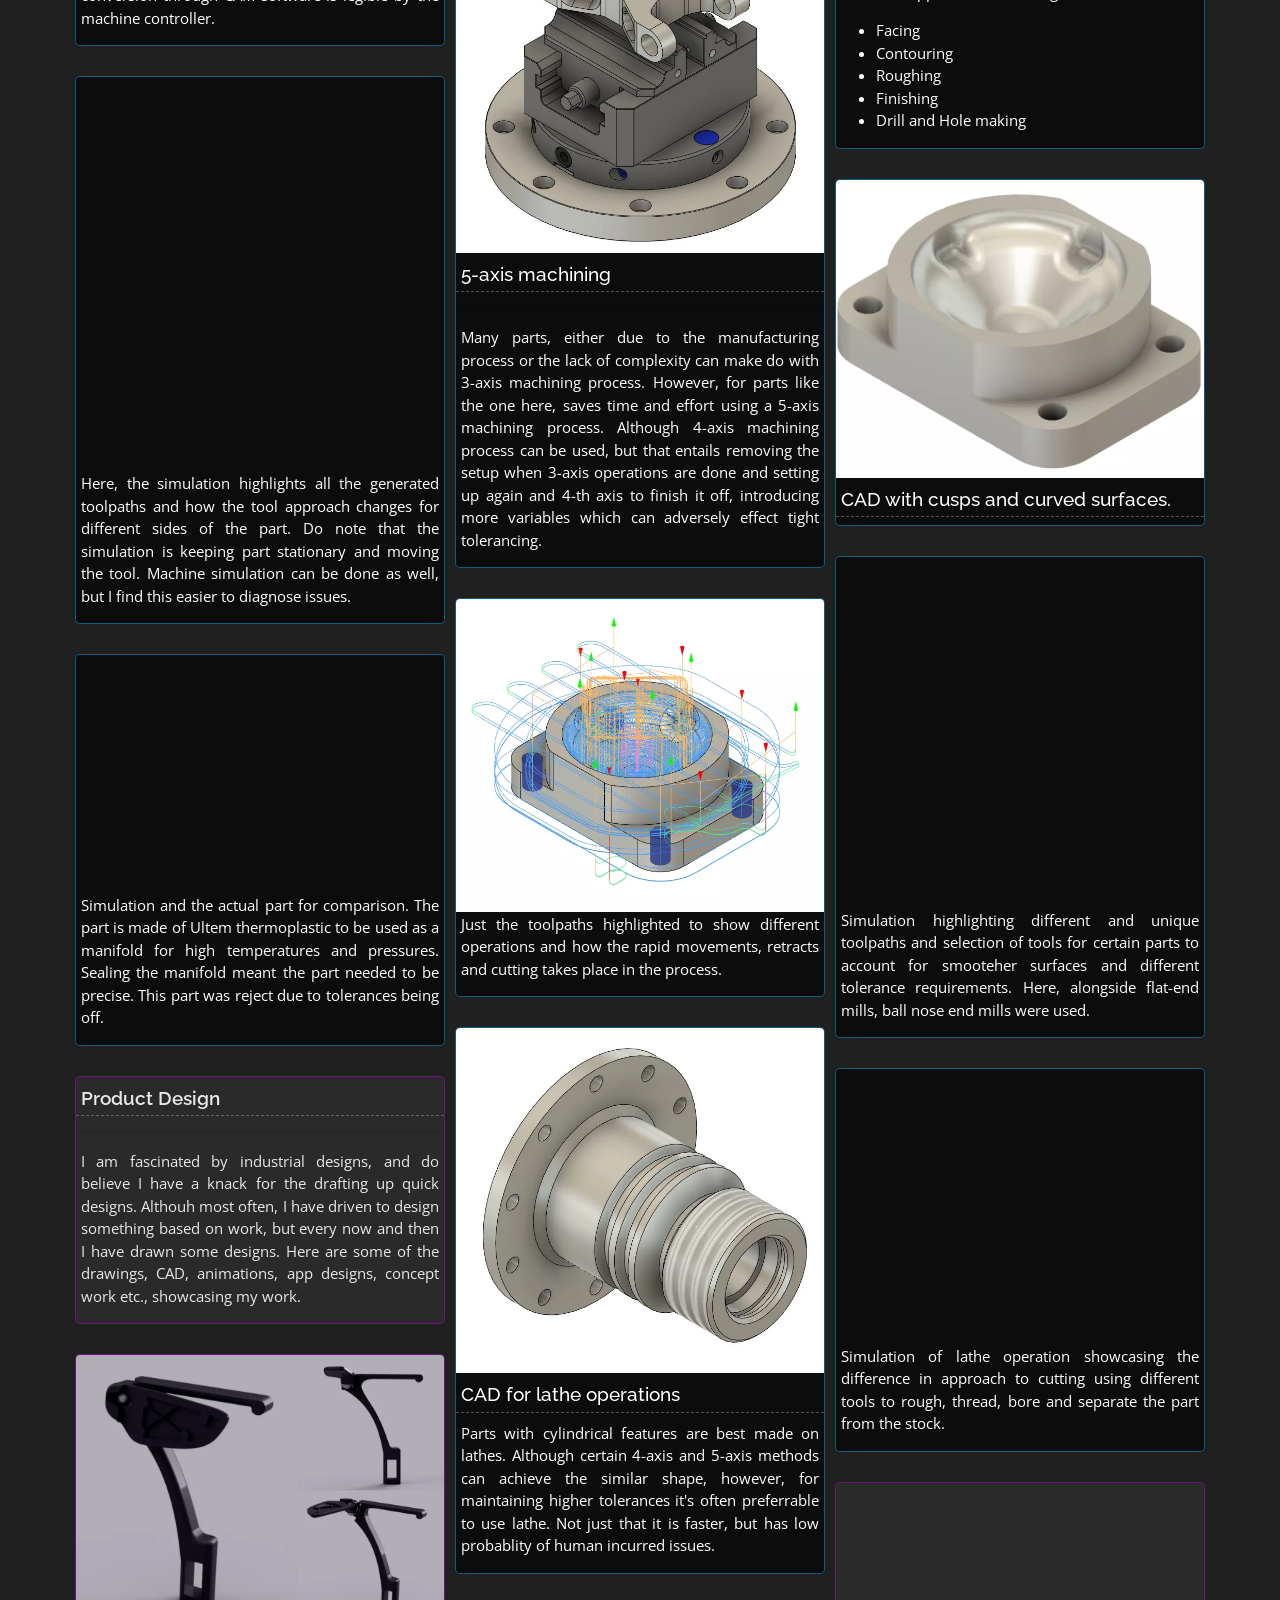
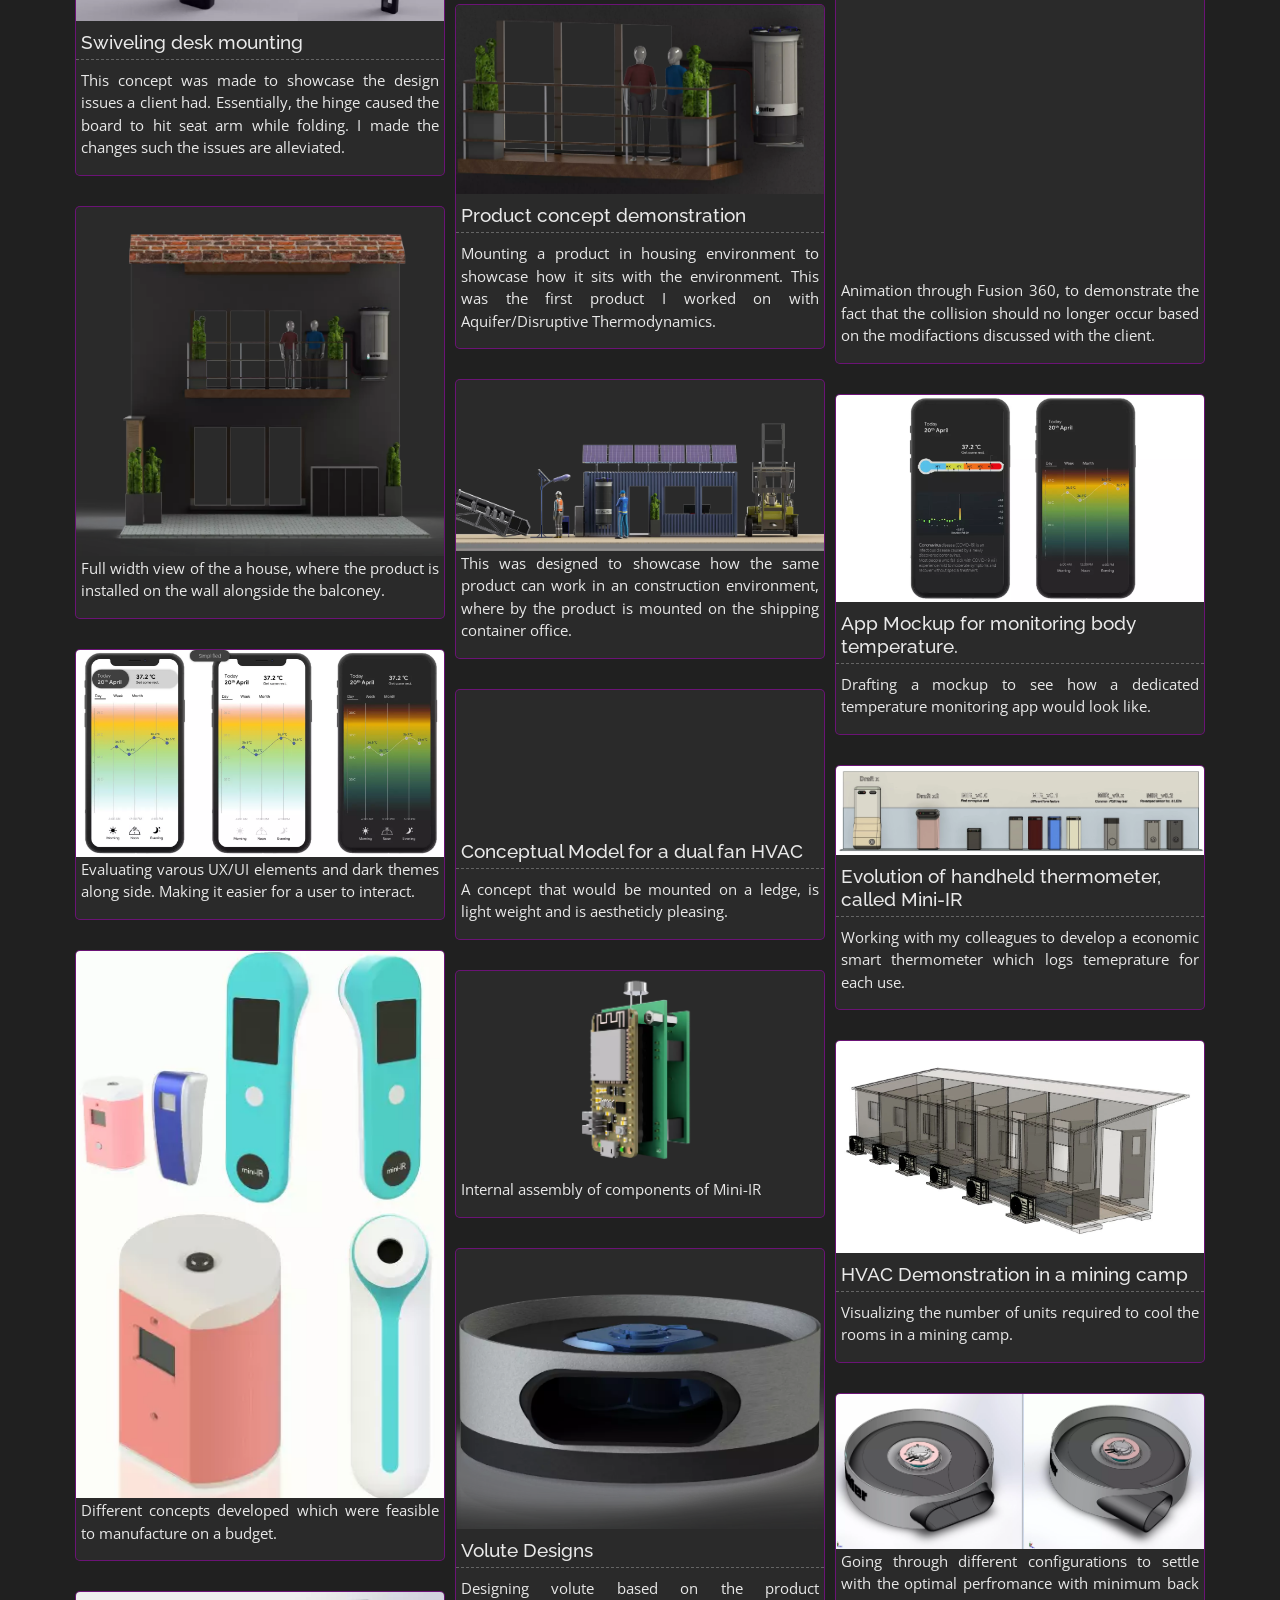
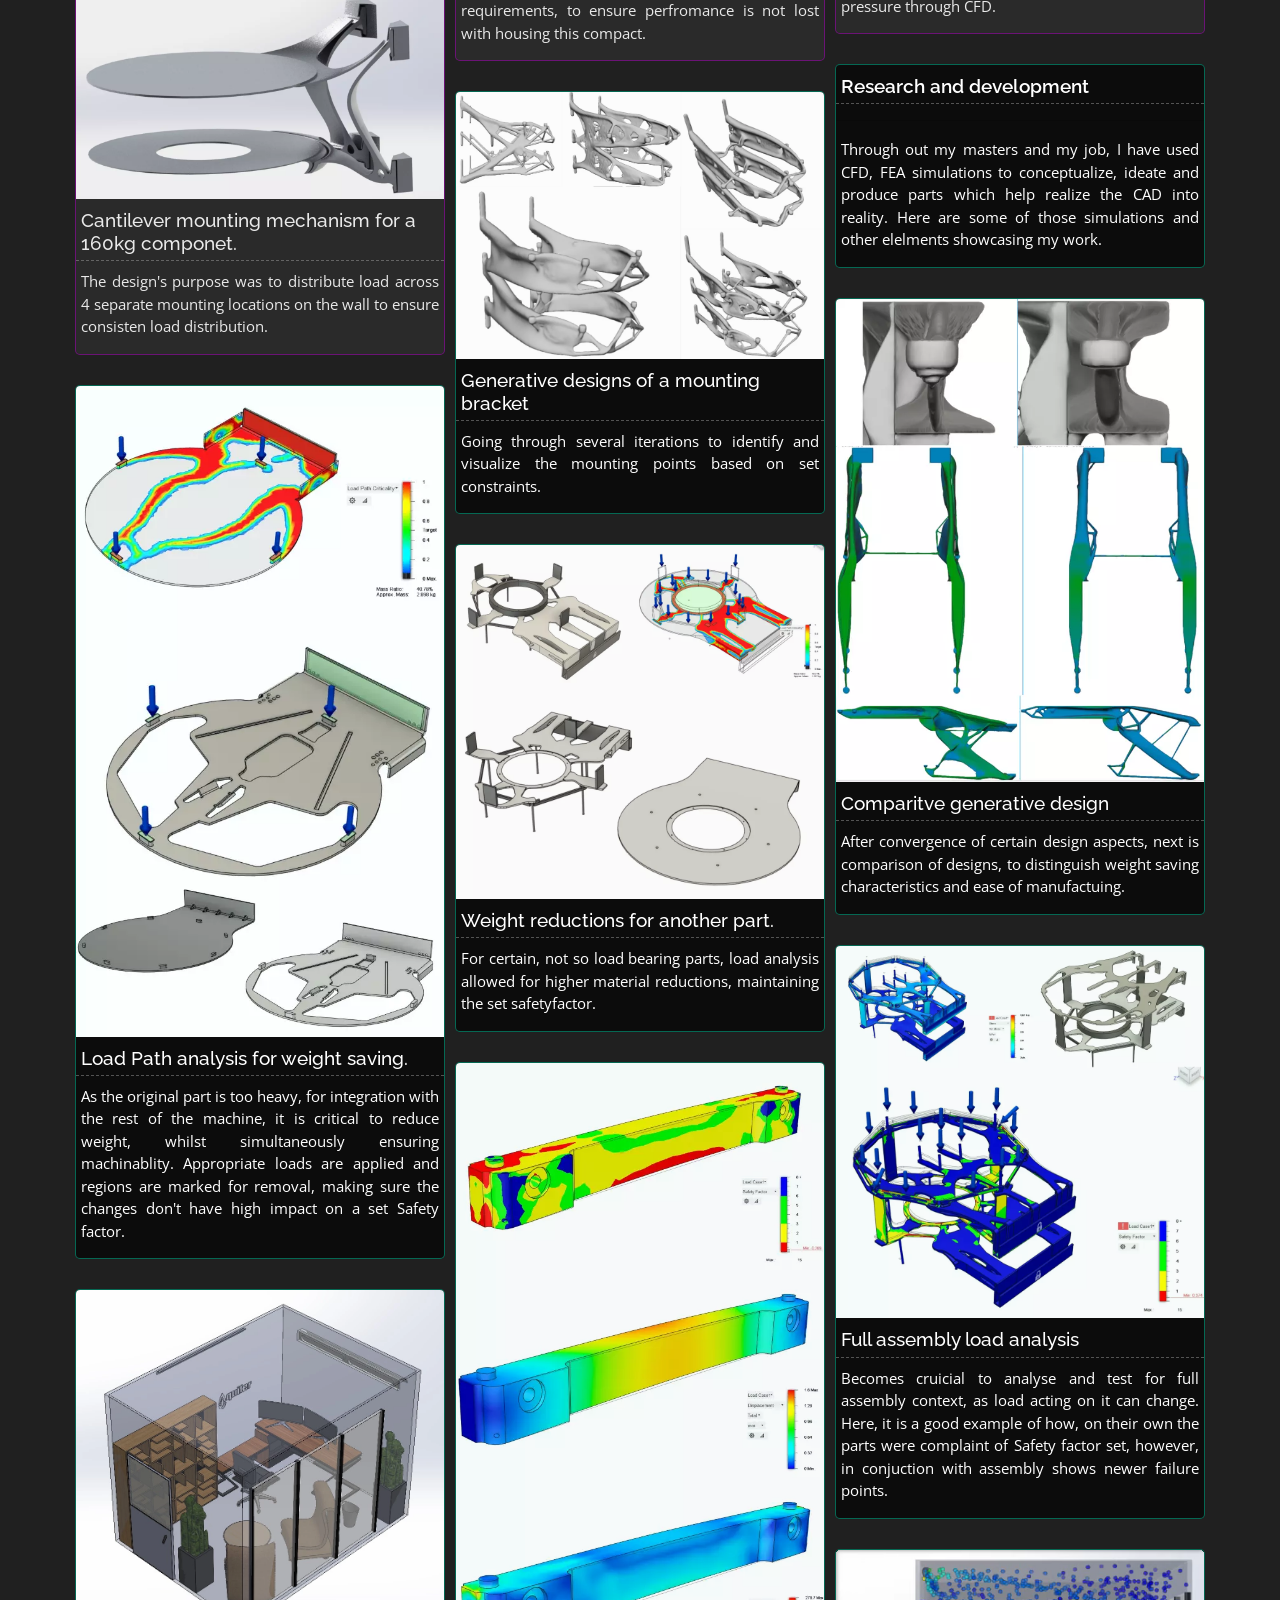
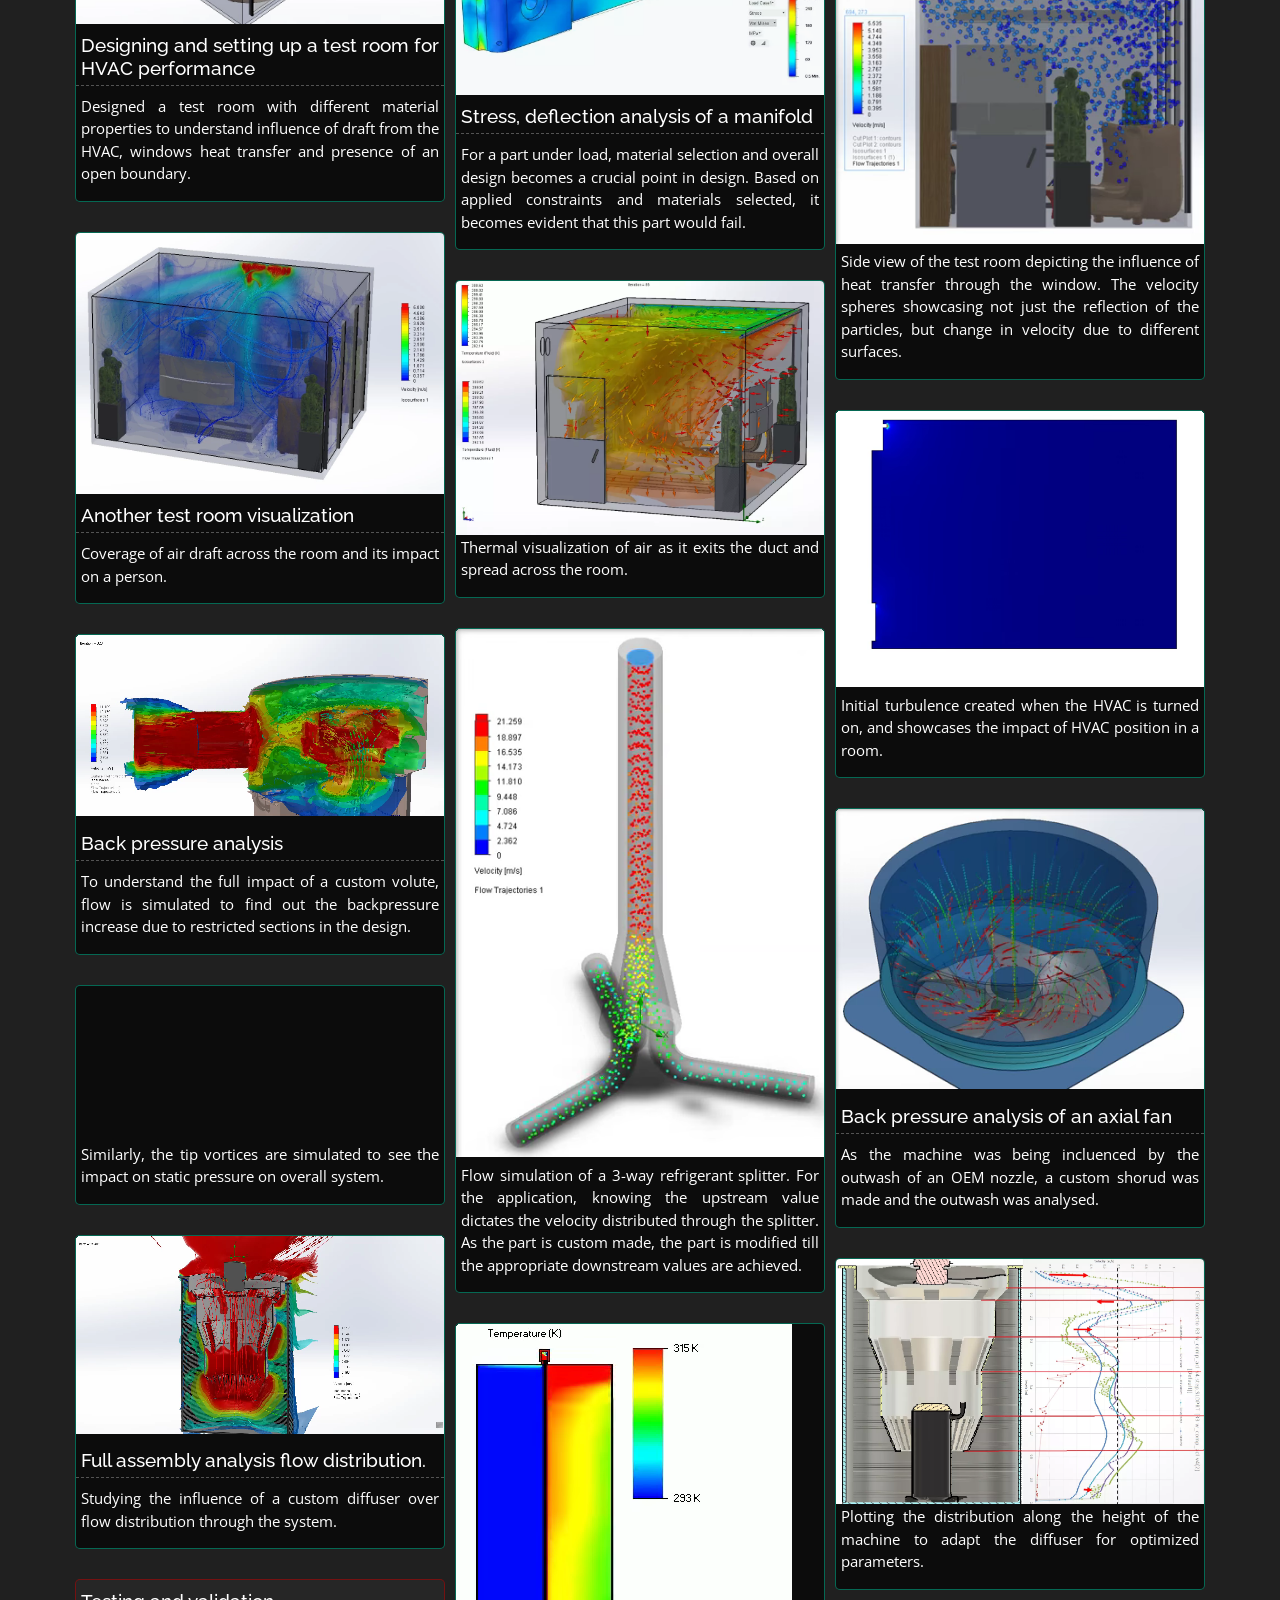
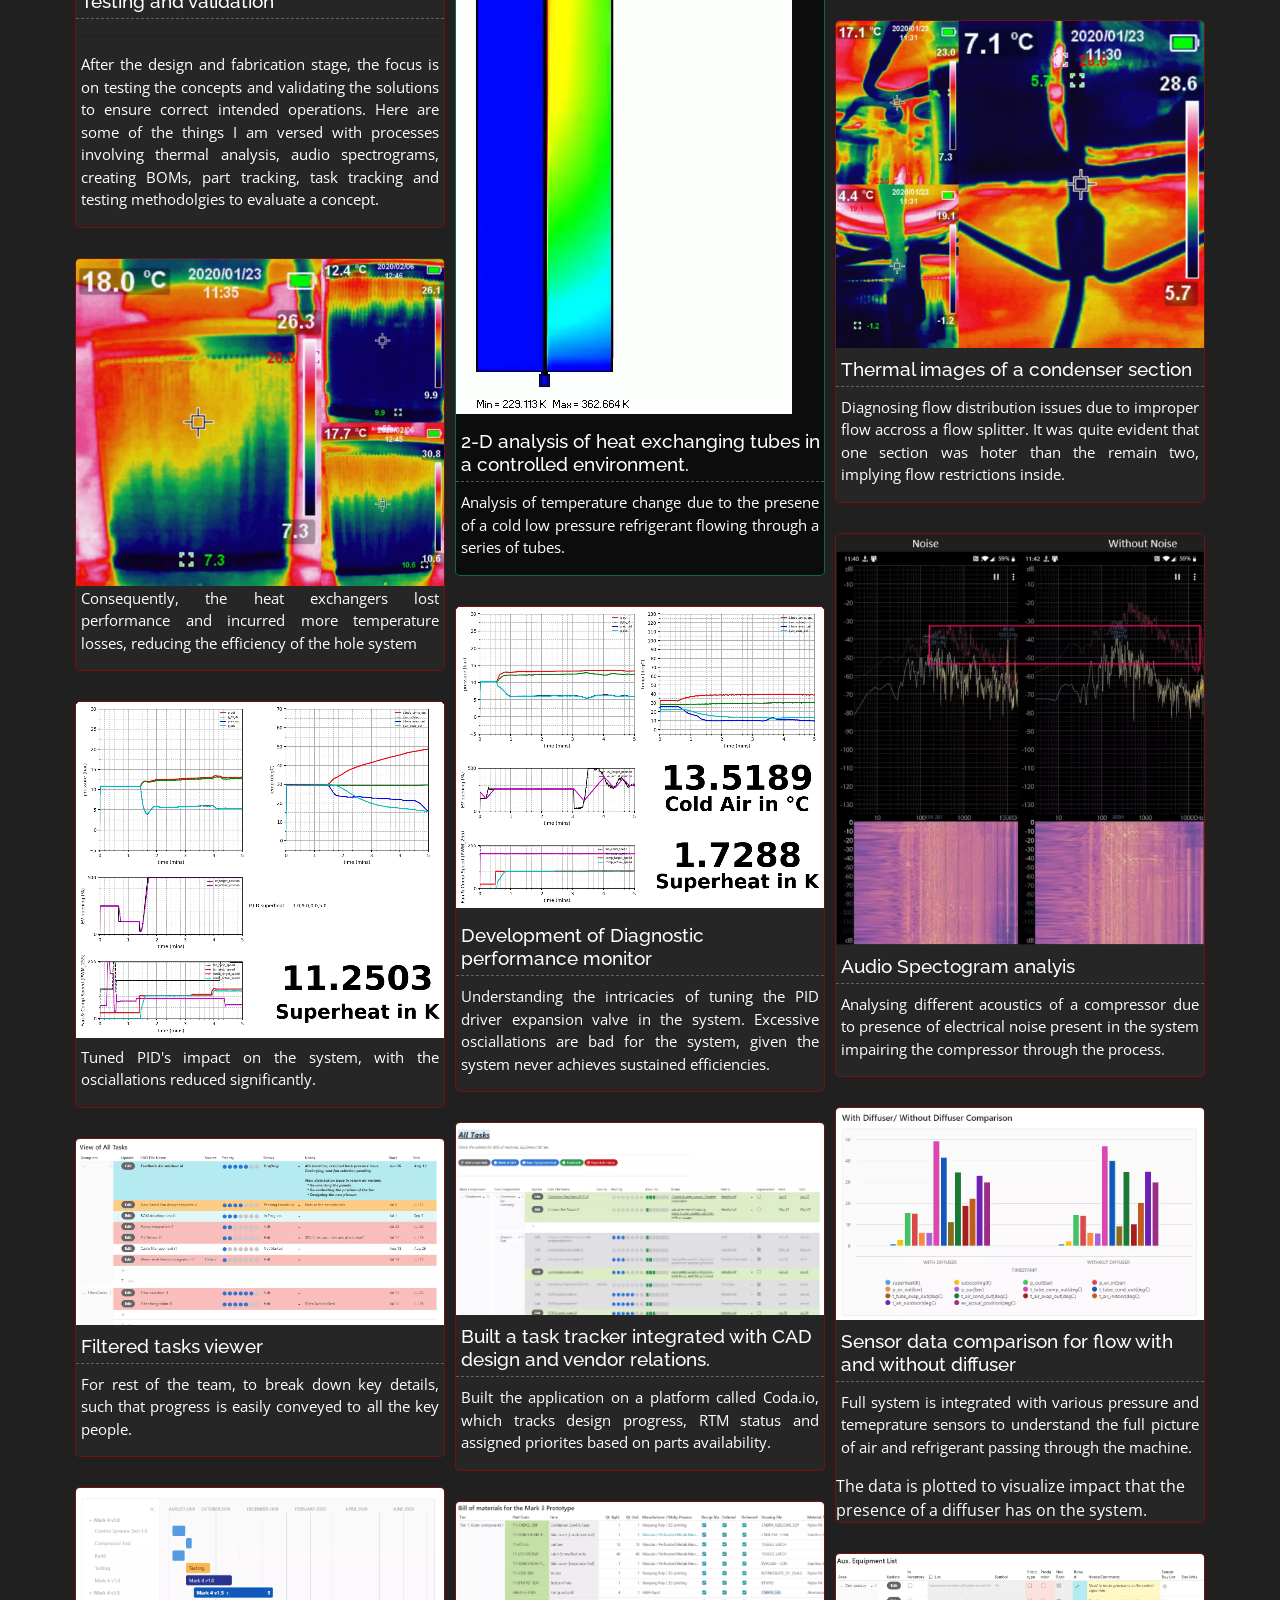
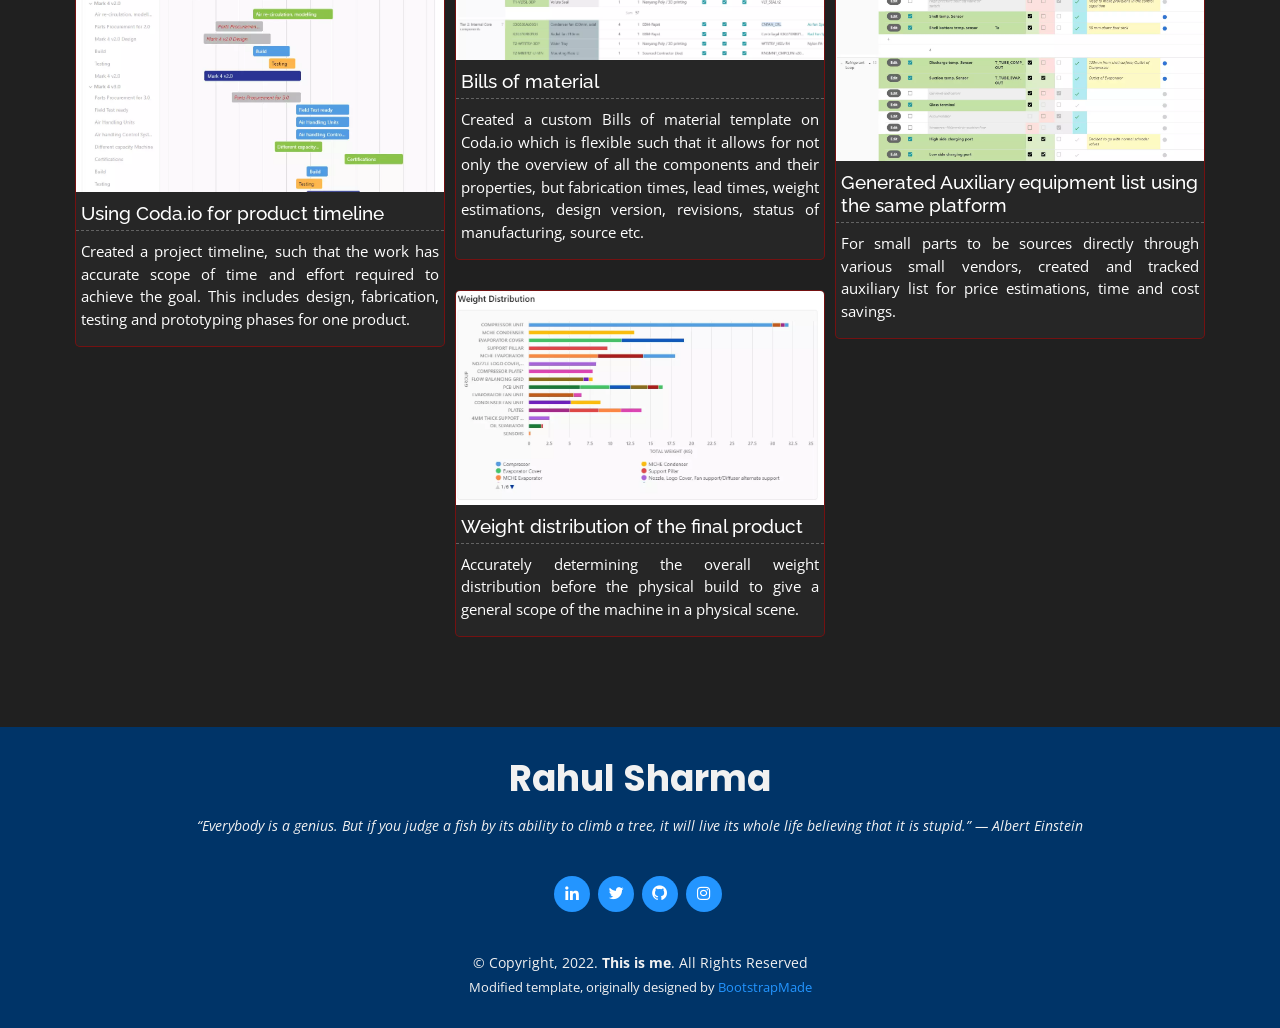
==== commit 93423bb6: "Updated Instagram Link Updated for the new profile" ====
--- a/index.html
+++ b/index.html
@@ -94,7 +94,7 @@
         <a href="https://twitter.com/xo_rahul" target="_blank" class="twitter"><i class="bx bxl-twitter"></i></a>
         <a href="https://github.com/rahul-sha" target="_blank" class="github"><i class="bx bxl-github"></i></a>
         <!--<a href="#" class="facebook"><i class="bx bxl-facebook"></i></a>-->
-        <a href="https://www.instagram.com/ray_shiene/" target="_blank" class="instagram"><i
+        <a href="https://www.instagram.com/xo_rahulll/" target="_blank" class="instagram"><i
             class="bx bxl-instagram"></i></a>
         <!--<a href="#" class="google-plus"><i class="bx bxl-skype"></i></a>-->
 
@@ -1060,4 +1060,4 @@
 
 </body>
 
-</html>+</html>
